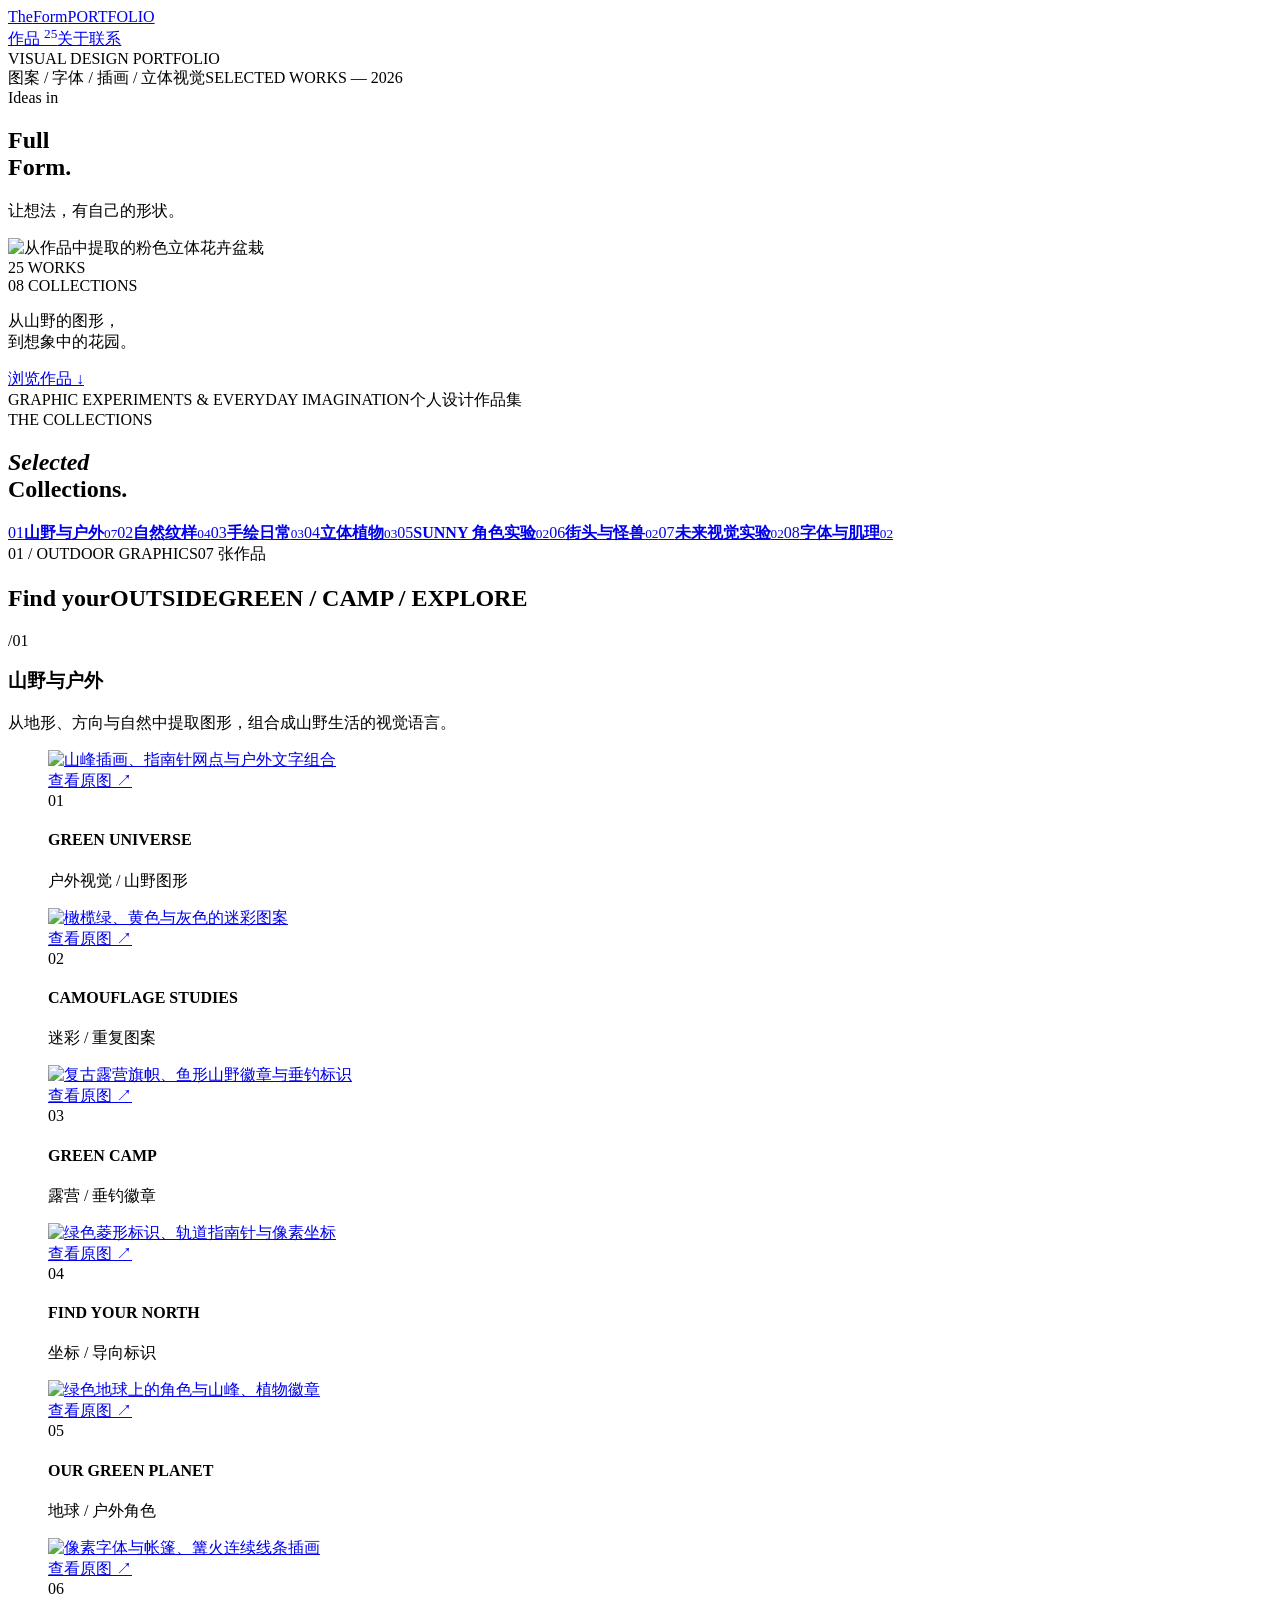
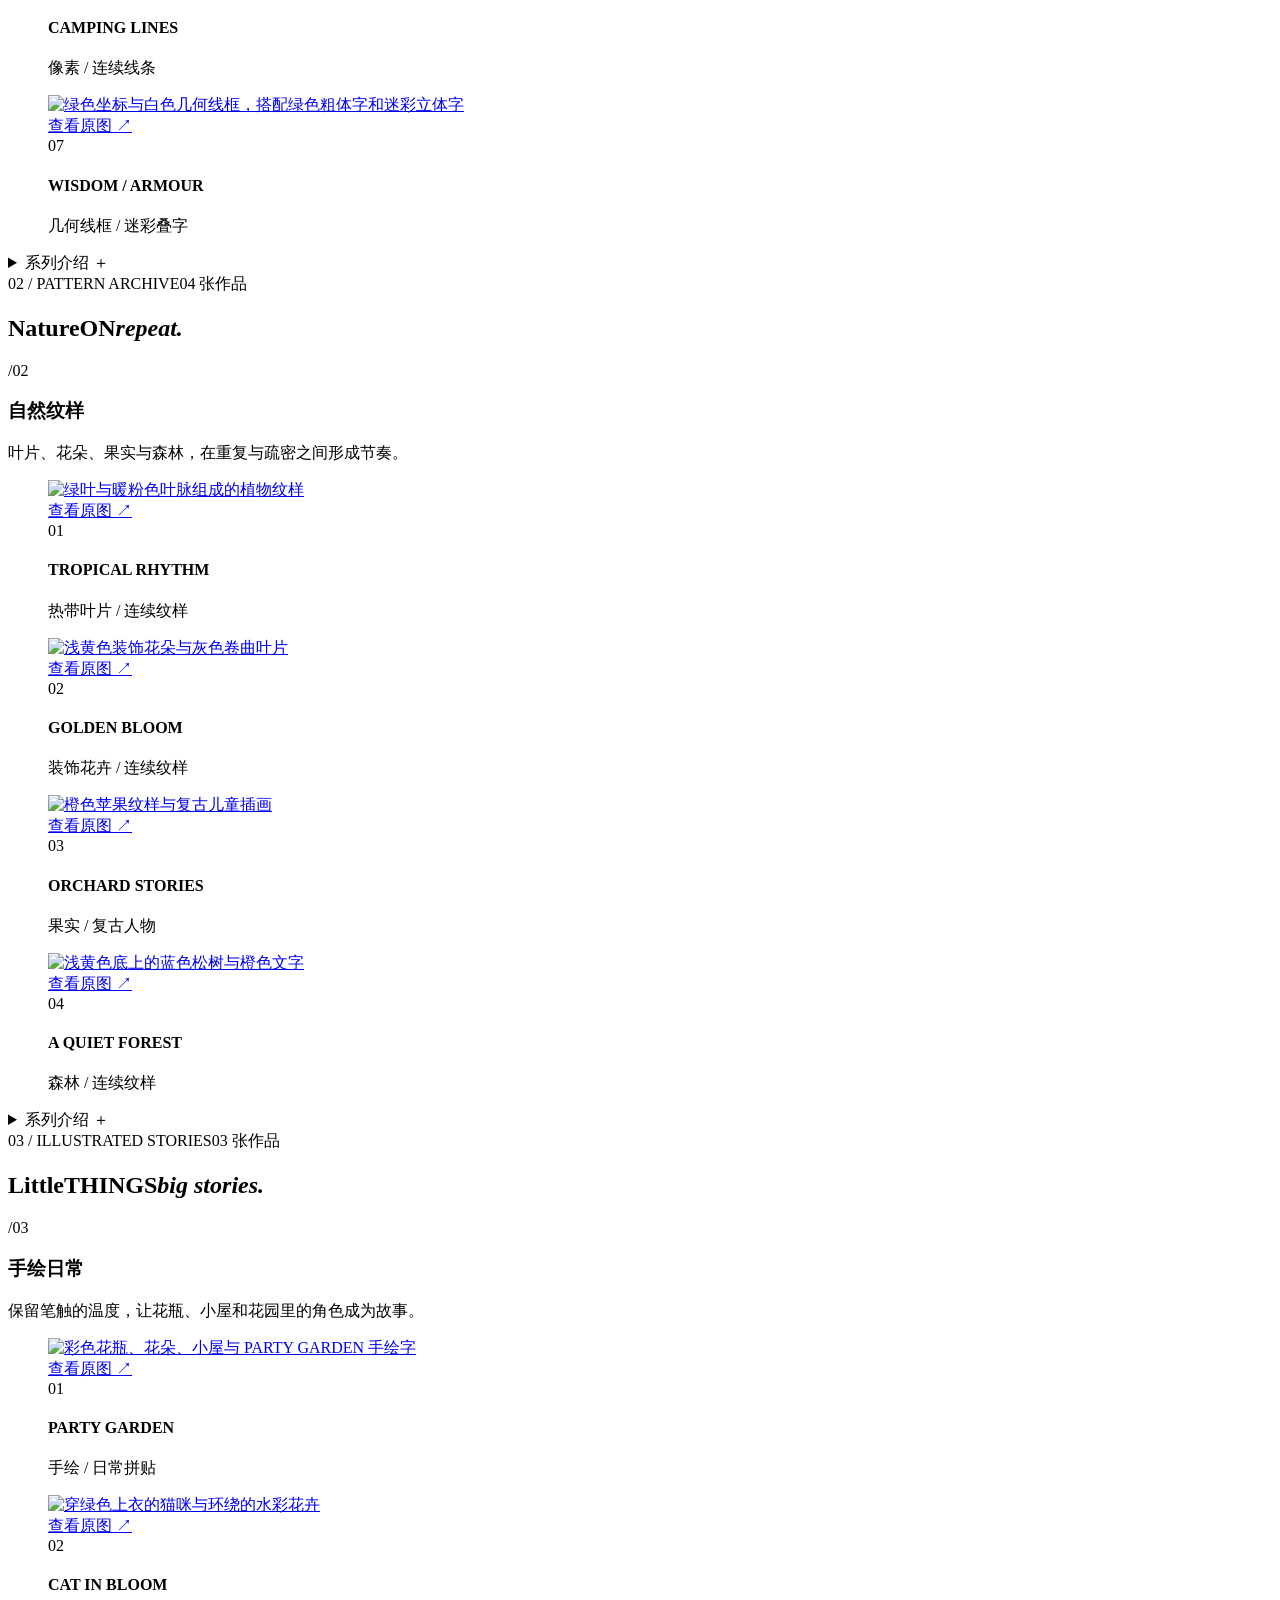
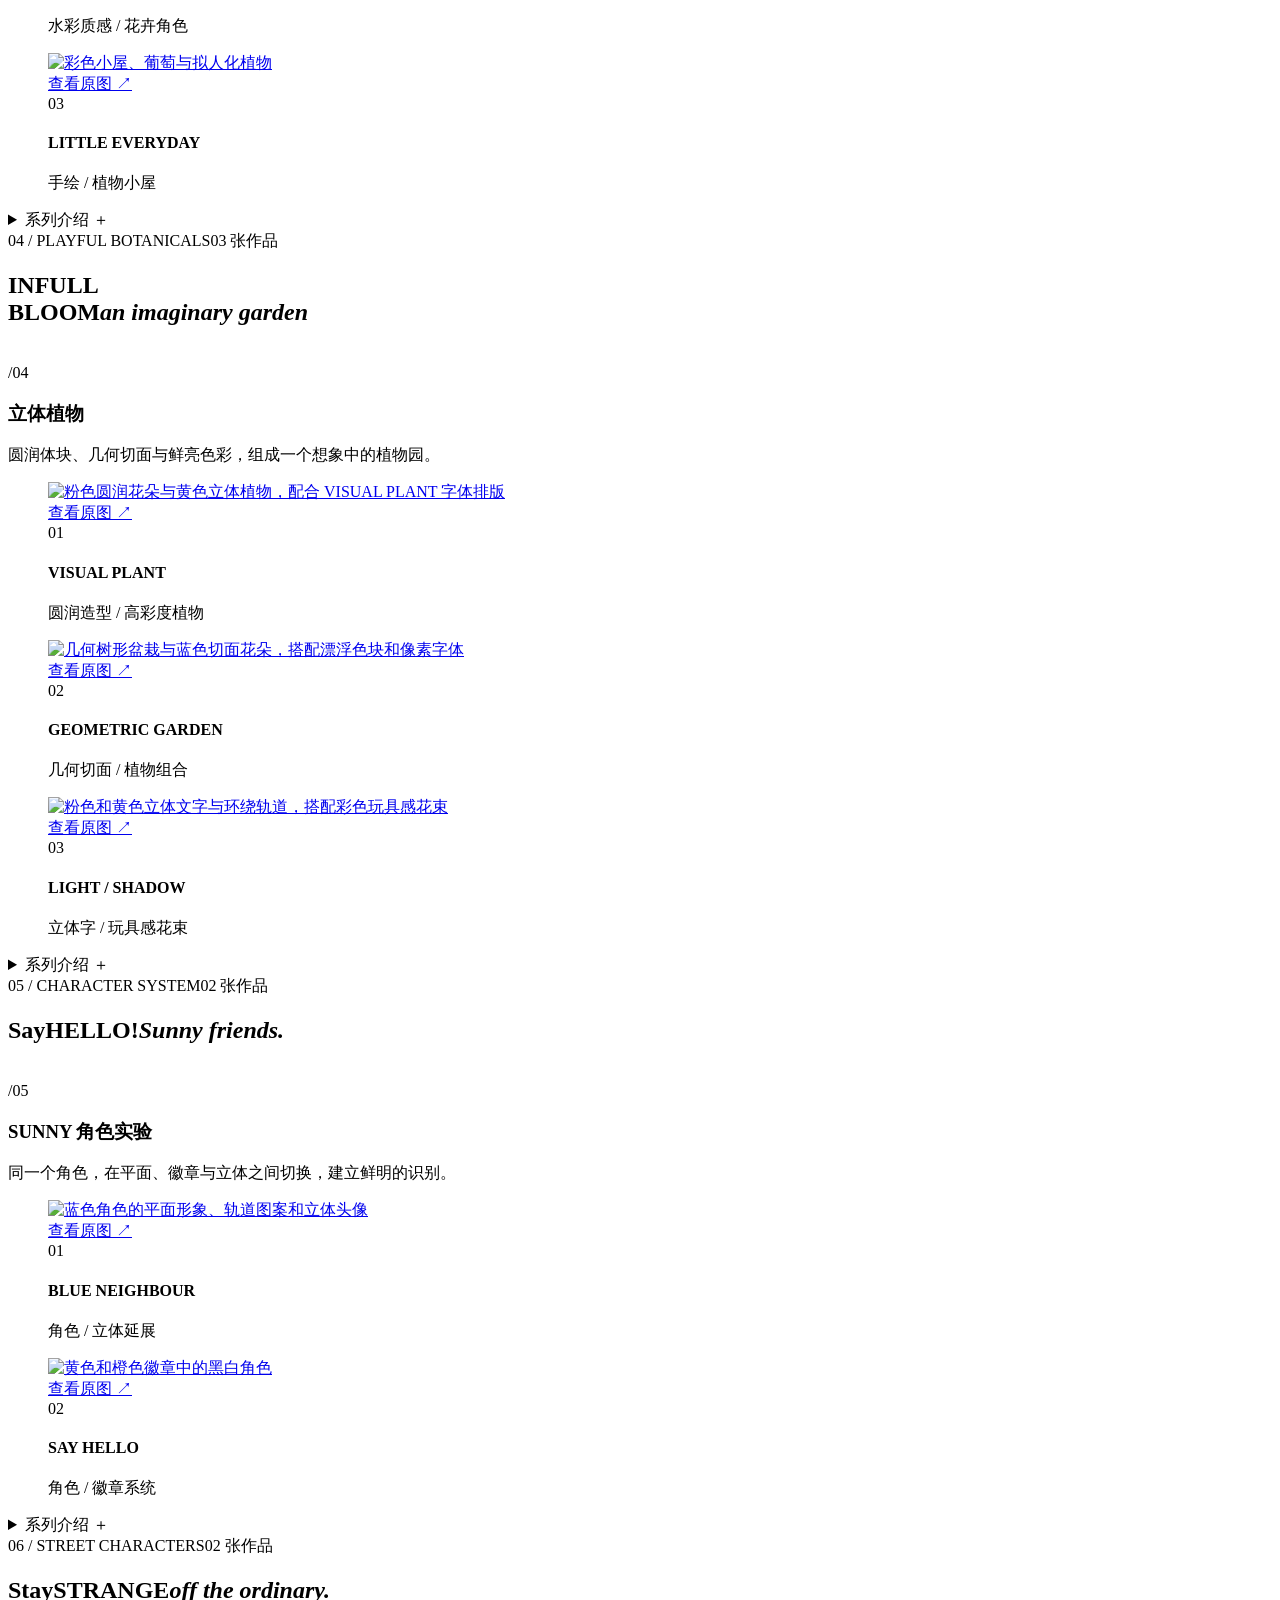
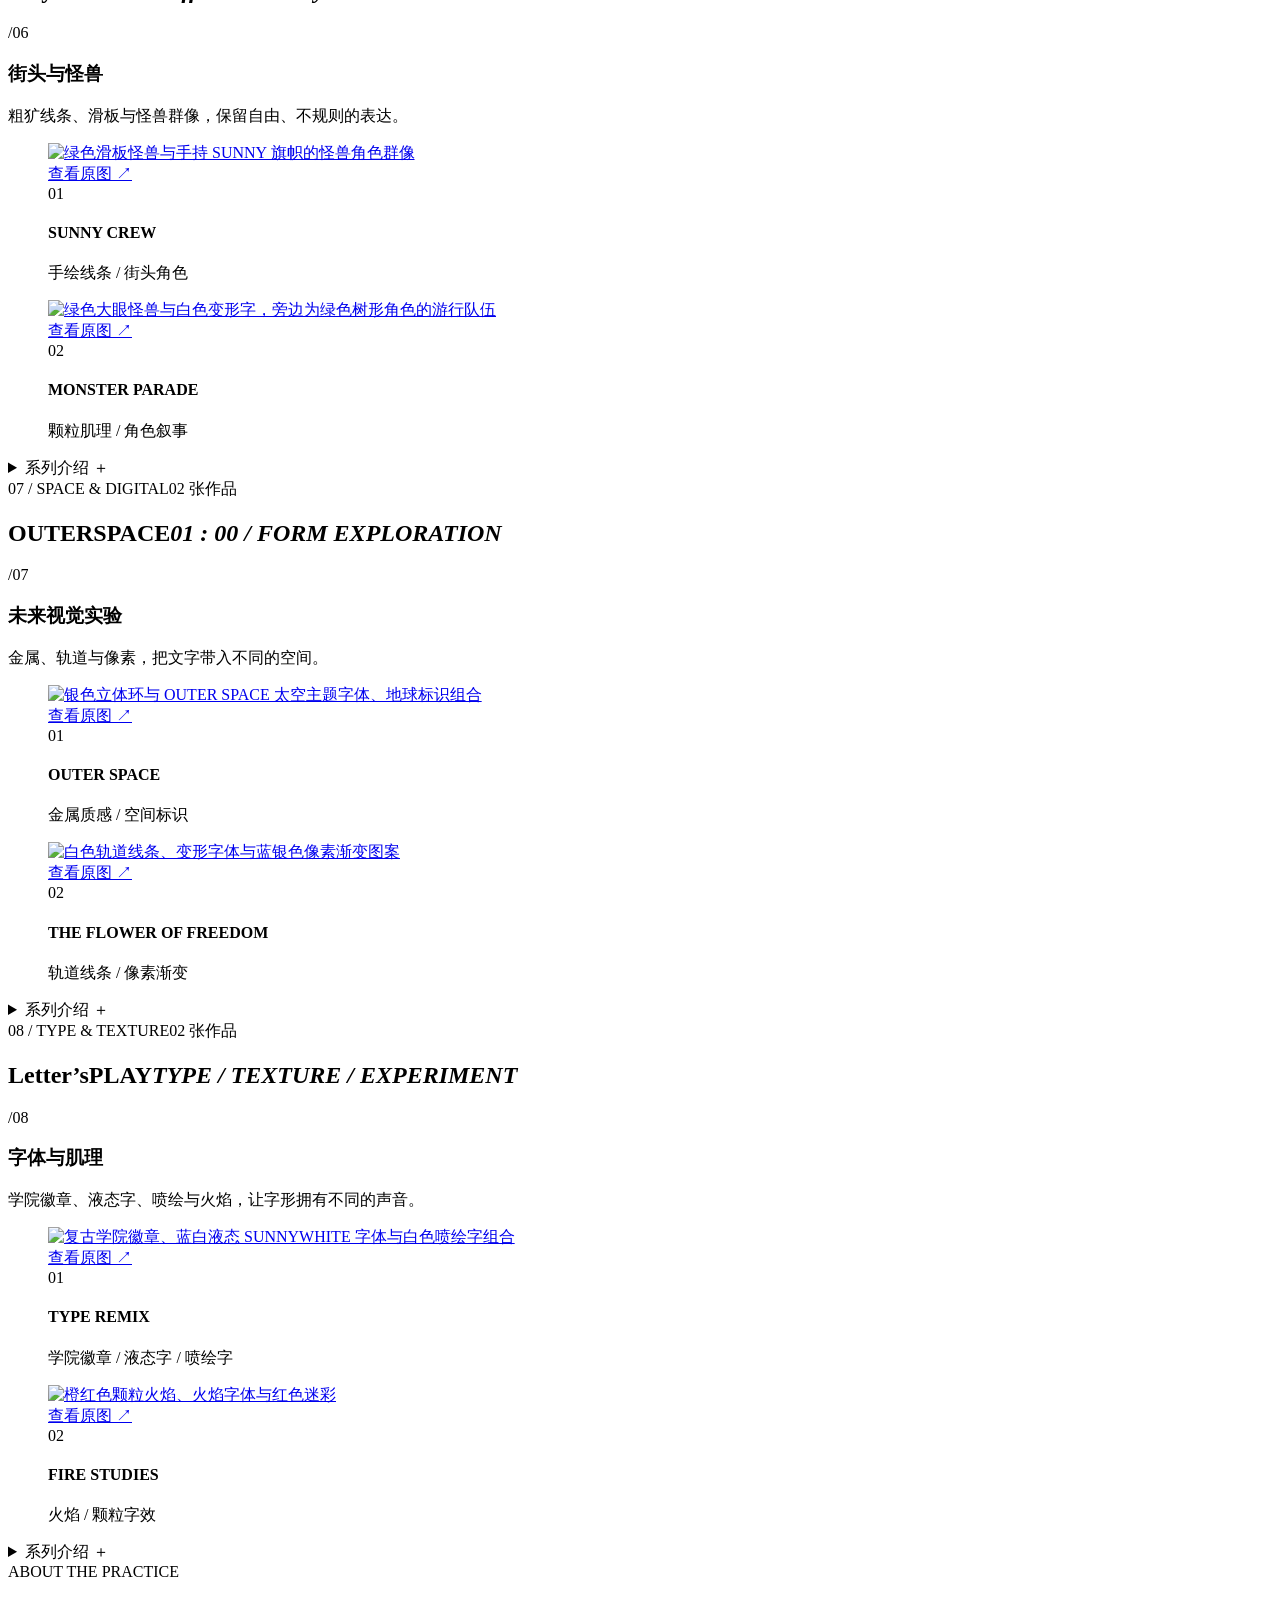
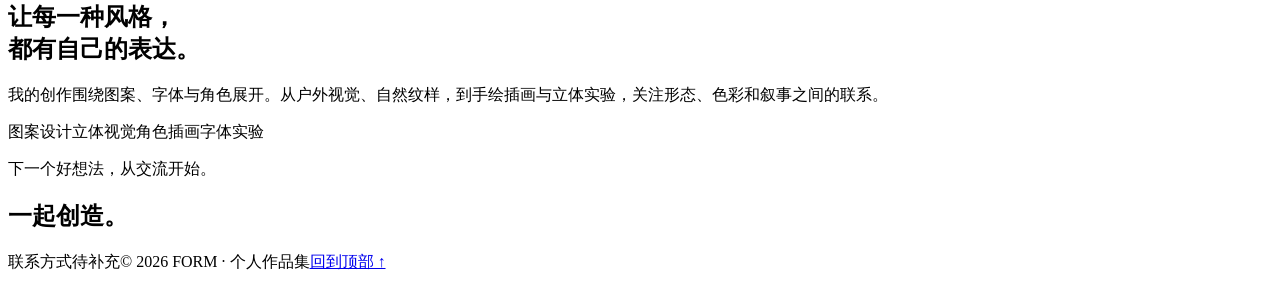
==== index.html @ 857b0ce1 "Publish FORM portfolio" ====
<!DOCTYPE html><html lang="zh-CN"><head><meta charSet="utf-8"/><meta name="viewport" content="width=device-width, initial-scale=1"/><link rel="preload" href="/7983/cutouts/plant.png" as="image"/><link rel="stylesheet" href="/7983/_next/static/css/index.DrmX5J4P.css" data-rsc-css-href="/7983/_next/static/css/index.DrmX5J4P.css" data-precedence="vite-rsc/importer-resources"/><title>FORM — 个人设计作品集</title><meta name="description" content="户外视觉、自然纹样、手绘插画、立体植物与字体实验。八个系列，二十五张精选作品。"/>
</head><body><main id="top"><header class="nav"><a class="wordmark" href="#top"><span class="wordmark-script">The</span>Form<span class="wordmark-small">PORTFOLIO</span></a><nav aria-label="主导航"><a href="#work">作品 <sup>25</sup></a><a href="#about">关于</a><a href="#contact">联系</a></nav><span class="edition">VISUAL DESIGN PORTFOLIO</span></header><section class="hero"><div class="hero-label"><span>图案 / 字体 / 插画 / 立体视觉</span><span>SELECTED WORKS — 2026</span></div><div class="hero-editorial"><div class="hero-wordart"><span class="hero-script">Ideas in</span><h1>Full<br/><span>Form.</span></h1><p class="hero-chinese">让想法，有自己的形状。</p></div><img class="hero-cutout" src="/7983/cutouts/plant.png" alt="从作品中提取的粉色立体花卉盆栽" width="1024" height="1536"/><div class="hero-note"><span>25 WORKS<br/>08 COLLECTIONS</span><p>从山野的图形，<br/>到想象中的花园。</p><a href="#work">浏览作品 ↓</a></div></div><div class="hero-bottomline"><span>GRAPHIC EXPERIMENTS &amp; EVERYDAY IMAGINATION</span><span>个人设计作品集</span></div></section><section id="work" class="work-index"><div><span class="kicker">THE COLLECTIONS</span><h2><em>Selected</em><br/>Collections.</h2></div><nav aria-label="作品系列"><a href="#outdoor"><span>01</span><strong>山野与户外</strong><small>07</small></a><a href="#patterns"><span>02</span><strong>自然纹样</strong><small>04</small></a><a href="#handmade"><span>03</span><strong>手绘日常</strong><small>03</small></a><a href="#plants"><span>04</span><strong>立体植物</strong><small>03</small></a><a href="#characters"><span>05</span><strong>SUNNY 角色实验</strong><small>02</small></a><a href="#street"><span>06</span><strong>街头与怪兽</strong><small>02</small></a><a href="#future"><span>07</span><strong>未来视觉实验</strong><small>02</small></a><a href="#type"><span>08</span><strong>字体与肌理</strong><small>02</small></a></nav></section><section id="outdoor" class="collection theme-outdoor"><div class="collection-label"><span>01<!-- --> / <!-- -->OUTDOOR GRAPHICS</span><span>07<!-- --> 张作品</span></div><header class="collection-heading"><div class="title-stage"><h2 class="title-lockup outdoor-lockup"><span class="over-script">Find your</span><strong>OUTSIDE</strong><span class="title-foot">GREEN / CAMP / EXPLORE</span></h2></div><div class="collection-intro"><span class="intro-number">/<!-- -->01</span><h3>山野与户外</h3><p>从地形、方向与自然中提取图形，组合成山野生活的视觉语言。</p></div></header><div class="gallery layout-outdoor"><figure class="artwork item-0  "><a class="art-link" href="/7983/works/art-11.png" target="_blank" rel="noopener noreferrer" aria-label="查看 GREEN UNIVERSE 原图（新窗口）"><div class="art-mount"><img src="/7983/works/art-11.png" alt="山峰插画、指南针网点与户外文字组合" width="2619" height="1596" loading="lazy" decoding="async"/></div><span class="original-link">查看原图 ↗</span></a><figcaption><span class="caption-index">01</span><div><h4>GREEN UNIVERSE</h4><p>户外视觉 / 山野图形</p></div></figcaption></figure><figure class="artwork item-1  "><a class="art-link" href="/7983/works/art-10.png" target="_blank" rel="noopener noreferrer" aria-label="查看 CAMOUFLAGE STUDIES 原图（新窗口）"><div class="art-mount"><img src="/7983/works/art-10.png" alt="橄榄绿、黄色与灰色的迷彩图案" width="2448" height="1638" loading="lazy" decoding="async"/></div><span class="original-link">查看原图 ↗</span></a><figcaption><span class="caption-index">02</span><div><h4>CAMOUFLAGE STUDIES</h4><p>迷彩 / 重复图案</p></div></figcaption></figure><figure class="artwork item-2  "><a class="art-link" href="/7983/works/art-12.png" target="_blank" rel="noopener noreferrer" aria-label="查看 GREEN CAMP 原图（新窗口）"><div class="art-mount"><img src="/7983/works/art-12.png" alt="复古露营旗帜、鱼形山野徽章与垂钓标识" width="2742" height="1691" loading="lazy" decoding="async"/></div><span class="original-link">查看原图 ↗</span></a><figcaption><span class="caption-index">03</span><div><h4>GREEN CAMP</h4><p>露营 / 垂钓徽章</p></div></figcaption></figure><figure class="artwork item-3  "><a class="art-link" href="/7983/works/art-13.png" target="_blank" rel="noopener noreferrer" aria-label="查看 FIND YOUR NORTH 原图（新窗口）"><div class="art-mount"><img src="/7983/works/art-13.png" alt="绿色菱形标识、轨道指南针与像素坐标" width="1797" height="1215" loading="lazy" decoding="async"/></div><span class="original-link">查看原图 ↗</span></a><figcaption><span class="caption-index">04</span><div><h4>FIND YOUR NORTH</h4><p>坐标 / 导向标识</p></div></figcaption></figure><figure class="artwork item-4  "><a class="art-link" href="/7983/works/art-14.png" target="_blank" rel="noopener noreferrer" aria-label="查看 OUR GREEN PLANET 原图（新窗口）"><div class="art-mount"><img src="/7983/works/art-14.png" alt="绿色地球上的角色与山峰、植物徽章" width="2490" height="1700" loading="lazy" decoding="async"/></div><span class="original-link">查看原图 ↗</span></a><figcaption><span class="caption-index">05</span><div><h4>OUR GREEN PLANET</h4><p>地球 / 户外角色</p></div></figcaption></figure><figure class="artwork item-5  "><a class="art-link" href="/7983/works/art-15.png" target="_blank" rel="noopener noreferrer" aria-label="查看 CAMPING LINES 原图（新窗口）"><div class="art-mount"><img src="/7983/works/art-15.png" alt="像素字体与帐篷、篝火连续线条插画" width="2640" height="1632" loading="lazy" decoding="async"/></div><span class="original-link">查看原图 ↗</span></a><figcaption><span class="caption-index">06</span><div><h4>CAMPING LINES</h4><p>像素 / 连续线条</p></div></figcaption></figure><figure class="artwork item-6  "><a class="art-link" href="/7983/works/art-2.png" target="_blank" rel="noopener noreferrer" aria-label="查看 WISDOM / ARMOUR 原图（新窗口）"><div class="art-mount"><img src="/7983/works/art-2.png" alt="绿色坐标与白色几何线框，搭配绿色粗体字和迷彩立体字" width="1755" height="1218" loading="lazy" decoding="async"/></div><span class="original-link">查看原图 ↗</span></a><figcaption><span class="caption-index">07</span><div><h4>WISDOM / ARMOUR</h4><p>几何线框 / 迷彩叠字</p></div></figcaption></figure></div><details class="collection-detail"><summary>系列介绍 <span>＋</span></summary><p>从地形、方向与自然中提取图形，组合成山野生活的视觉语言。<!-- --> 本组涵盖<!-- -->户外视觉、迷彩、露营、坐标、地球、像素、几何线框<!-- -->。</p></details></section><section id="patterns" class="collection theme-patterns"><div class="collection-label"><span>02<!-- --> / <!-- -->PATTERN ARCHIVE</span><span>04<!-- --> 张作品</span></div><header class="collection-heading"><div class="title-stage"><h2 class="title-lockup pattern-lockup"><span class="serif-title">Nature</span><span class="slim-title">ON</span><em>repeat.</em></h2></div><div class="collection-intro"><span class="intro-number">/<!-- -->02</span><h3>自然纹样</h3><p>叶片、花朵、果实与森林，在重复与疏密之间形成节奏。</p></div></header><div class="gallery layout-patterns"><figure class="artwork item-0 pattern-art "><a class="art-link" href="/7983/works/art-17.png" target="_blank" rel="noopener noreferrer" aria-label="查看 TROPICAL RHYTHM 原图（新窗口）"><div class="art-mount"><img src="/7983/works/art-17.png" alt="绿叶与暖粉色叶脉组成的植物纹样" width="1467" height="1644" loading="lazy" decoding="async"/></div><span class="original-link">查看原图 ↗</span></a><figcaption><span class="caption-index">01</span><div><h4>TROPICAL RHYTHM</h4><p>热带叶片 / 连续纹样</p></div></figcaption></figure><figure class="artwork item-1 pattern-art "><a class="art-link" href="/7983/works/art-18.png" target="_blank" rel="noopener noreferrer" aria-label="查看 GOLDEN BLOOM 原图（新窗口）"><div class="art-mount"><img src="/7983/works/art-18.png" alt="浅黄色装饰花朵与灰色卷曲叶片" width="1479" height="1524" loading="lazy" decoding="async"/></div><span class="original-link">查看原图 ↗</span></a><figcaption><span class="caption-index">02</span><div><h4>GOLDEN BLOOM</h4><p>装饰花卉 / 连续纹样</p></div></figcaption></figure><figure class="artwork item-2 pattern-art "><a class="art-link" href="/7983/works/art-19.png" target="_blank" rel="noopener noreferrer" aria-label="查看 ORCHARD STORIES 原图（新窗口）"><div class="art-mount"><img src="/7983/works/art-19.png" alt="橙色苹果纹样与复古儿童插画" width="1575" height="1521" loading="lazy" decoding="async"/></div><span class="original-link">查看原图 ↗</span></a><figcaption><span class="caption-index">03</span><div><h4>ORCHARD STORIES</h4><p>果实 / 复古人物</p></div></figcaption></figure><figure class="artwork item-3 pattern-art "><a class="art-link" href="/7983/works/art-20.png" target="_blank" rel="noopener noreferrer" aria-label="查看 A QUIET FOREST 原图（新窗口）"><div class="art-mount"><img src="/7983/works/art-20.png" alt="浅黄色底上的蓝色松树与橙色文字" width="1632" height="1679" loading="lazy" decoding="async"/></div><span class="original-link">查看原图 ↗</span></a><figcaption><span class="caption-index">04</span><div><h4>A QUIET FOREST</h4><p>森林 / 连续纹样</p></div></figcaption></figure></div><details class="collection-detail"><summary>系列介绍 <span>＋</span></summary><p>叶片、花朵、果实与森林，在重复与疏密之间形成节奏。<!-- --> 本组涵盖<!-- -->热带叶片、装饰花卉、果实、森林<!-- -->。</p></details></section><section id="handmade" class="collection theme-handmade"><div class="collection-label"><span>03<!-- --> / <!-- -->ILLUSTRATED STORIES</span><span>03<!-- --> 张作品</span></div><header class="collection-heading"><div class="title-stage"><h2 class="title-lockup handmade-lockup"><span>Little</span><strong>THINGS</strong><em>big stories.</em></h2></div><div class="collection-intro"><span class="intro-number">/<!-- -->03</span><h3>手绘日常</h3><p>保留笔触的温度，让花瓶、小屋和花园里的角色成为故事。</p></div></header><div class="gallery layout-handmade"><figure class="artwork item-0  "><a class="art-link" href="/7983/works/art-24.png" target="_blank" rel="noopener noreferrer" aria-label="查看 PARTY GARDEN 原图（新窗口）"><div class="art-mount"><img src="/7983/works/art-24.png" alt="彩色花瓶、花朵、小屋与 PARTY GARDEN 手绘字" width="2799" height="1754" loading="lazy" decoding="async"/></div><span class="original-link">查看原图 ↗</span></a><figcaption><span class="caption-index">01</span><div><h4>PARTY GARDEN</h4><p>手绘 / 日常拼贴</p></div></figcaption></figure><figure class="artwork item-1  portrait-art"><a class="art-link" href="/7983/works/art-21.png" target="_blank" rel="noopener noreferrer" aria-label="查看 CAT IN BLOOM 原图（新窗口）"><div class="art-mount"><img src="/7983/works/art-21.png" alt="穿绿色上衣的猫咪与环绕的水彩花卉" width="966" height="1389" loading="lazy" decoding="async"/></div><span class="original-link">查看原图 ↗</span></a><figcaption><span class="caption-index">02</span><div><h4>CAT IN BLOOM</h4><p>水彩质感 / 花卉角色</p></div></figcaption></figure><figure class="artwork item-2  "><a class="art-link" href="/7983/works/art-25.png" target="_blank" rel="noopener noreferrer" aria-label="查看 LITTLE EVERYDAY 原图（新窗口）"><div class="art-mount"><img src="/7983/works/art-25.png" alt="彩色小屋、葡萄与拟人化植物" width="2736" height="1809" loading="lazy" decoding="async"/></div><span class="original-link">查看原图 ↗</span></a><figcaption><span class="caption-index">03</span><div><h4>LITTLE EVERYDAY</h4><p>手绘 / 植物小屋</p></div></figcaption></figure></div><details class="collection-detail"><summary>系列介绍 <span>＋</span></summary><p>保留笔触的温度，让花瓶、小屋和花园里的角色成为故事。<!-- --> 本组涵盖<!-- -->手绘、水彩质感、手绘<!-- -->。</p></details></section><section id="plants" class="collection theme-plants with-cutout"><div class="collection-label"><span>04<!-- --> / <!-- -->PLAYFUL BOTANICALS</span><span>03<!-- --> 张作品</span></div><header class="collection-heading"><div class="title-stage"><h2 class="title-lockup plants-lockup"><span>IN</span><strong>FULL<br/>BLOOM</strong><em>an imaginary garden</em></h2><img class="section-cutout cutout-plant" src="/7983/cutouts/plant.png" alt="" aria-hidden="true" loading="lazy"/></div><div class="collection-intro"><span class="intro-number">/<!-- -->04</span><h3>立体植物</h3><p>圆润体块、几何切面与鲜亮色彩，组成一个想象中的植物园。</p></div></header><div class="gallery layout-plants"><figure class="artwork item-0  "><a class="art-link" href="/7983/works/art-3.png" target="_blank" rel="noopener noreferrer" aria-label="查看 VISUAL PLANT 原图（新窗口）"><div class="art-mount"><img src="/7983/works/art-3.png" alt="粉色圆润花朵与黄色立体植物，配合 VISUAL PLANT 字体排版" width="2616" height="1656" loading="lazy" decoding="async"/></div><span class="original-link">查看原图 ↗</span></a><figcaption><span class="caption-index">01</span><div><h4>VISUAL PLANT</h4><p>圆润造型 / 高彩度植物</p></div></figcaption></figure><figure class="artwork item-1  "><a class="art-link" href="/7983/works/art-4.png" target="_blank" rel="noopener noreferrer" aria-label="查看 GEOMETRIC GARDEN 原图（新窗口）"><div class="art-mount"><img src="/7983/works/art-4.png" alt="几何树形盆栽与蓝色切面花朵，搭配漂浮色块和像素字体" width="2601" height="1752" loading="lazy" decoding="async"/></div><span class="original-link">查看原图 ↗</span></a><figcaption><span class="caption-index">02</span><div><h4>GEOMETRIC GARDEN</h4><p>几何切面 / 植物组合</p></div></figcaption></figure><figure class="artwork item-2  "><a class="art-link" href="/7983/works/art-6.png" target="_blank" rel="noopener noreferrer" aria-label="查看 LIGHT / SHADOW 原图（新窗口）"><div class="art-mount"><img src="/7983/works/art-6.png" alt="粉色和黄色立体文字与环绕轨道，搭配彩色玩具感花束" width="2637" height="1707" loading="lazy" decoding="async"/></div><span class="original-link">查看原图 ↗</span></a><figcaption><span class="caption-index">03</span><div><h4>LIGHT / SHADOW</h4><p>立体字 / 玩具感花束</p></div></figcaption></figure></div><details class="collection-detail"><summary>系列介绍 <span>＋</span></summary><p>圆润体块、几何切面与鲜亮色彩，组成一个想象中的植物园。<!-- --> 本组涵盖<!-- -->圆润造型、几何切面、立体字<!-- -->。</p></details></section><section id="characters" class="collection theme-characters with-cutout"><div class="collection-label"><span>05<!-- --> / <!-- -->CHARACTER SYSTEM</span><span>02<!-- --> 张作品</span></div><header class="collection-heading"><div class="title-stage"><h2 class="title-lockup character-lockup"><span class="over-script">Say</span><strong>HELLO!</strong><em>Sunny friends.</em></h2><img class="section-cutout cutout-mascot" src="/7983/cutouts/mascot.png" alt="" aria-hidden="true" loading="lazy"/></div><div class="collection-intro"><span class="intro-number">/<!-- -->05</span><h3>SUNNY 角色实验</h3><p>同一个角色，在平面、徽章与立体之间切换，建立鲜明的识别。</p></div></header><div class="gallery layout-characters"><figure class="artwork item-0  "><a class="art-link" href="/7983/works/art-22.png" target="_blank" rel="noopener noreferrer" aria-label="查看 BLUE NEIGHBOUR 原图（新窗口）"><div class="art-mount"><img src="/7983/works/art-22.png" alt="蓝色角色的平面形象、轨道图案和立体头像" width="2595" height="1419" loading="lazy" decoding="async"/></div><span class="original-link">查看原图 ↗</span></a><figcaption><span class="caption-index">01</span><div><h4>BLUE NEIGHBOUR</h4><p>角色 / 立体延展</p></div></figcaption></figure><figure class="artwork item-1  "><a class="art-link" href="/7983/works/art-23.png" target="_blank" rel="noopener noreferrer" aria-label="查看 SAY HELLO 原图（新窗口）"><div class="art-mount"><img src="/7983/works/art-23.png" alt="黄色和橙色徽章中的黑白角色" width="2022" height="1560" loading="lazy" decoding="async"/></div><span class="original-link">查看原图 ↗</span></a><figcaption><span class="caption-index">02</span><div><h4>SAY HELLO</h4><p>角色 / 徽章系统</p></div></figcaption></figure></div><details class="collection-detail"><summary>系列介绍 <span>＋</span></summary><p>同一个角色，在平面、徽章与立体之间切换，建立鲜明的识别。<!-- --> 本组涵盖<!-- -->角色、角色<!-- -->。</p></details></section><section id="street" class="collection theme-street"><div class="collection-label"><span>06<!-- --> / <!-- -->STREET CHARACTERS</span><span>02<!-- --> 张作品</span></div><header class="collection-heading"><div class="title-stage"><h2 class="title-lockup street-lockup"><span>Stay</span><strong>STRANGE</strong><em>off the ordinary.</em></h2></div><div class="collection-intro"><span class="intro-number">/<!-- -->06</span><h3>街头与怪兽</h3><p>粗犷线条、滑板与怪兽群像，保留自由、不规则的表达。</p></div></header><div class="gallery layout-street"><figure class="artwork item-0  "><a class="art-link" href="/7983/works/art-7.png" target="_blank" rel="noopener noreferrer" aria-label="查看 SUNNY CREW 原图（新窗口）"><div class="art-mount"><img src="/7983/works/art-7.png" alt="绿色滑板怪兽与手持 SUNNY 旗帜的怪兽角色群像" width="2565" height="1707" loading="lazy" decoding="async"/></div><span class="original-link">查看原图 ↗</span></a><figcaption><span class="caption-index">01</span><div><h4>SUNNY CREW</h4><p>手绘线条 / 街头角色</p></div></figcaption></figure><figure class="artwork item-1  "><a class="art-link" href="/7983/works/art-9.png" target="_blank" rel="noopener noreferrer" aria-label="查看 MONSTER PARADE 原图（新窗口）"><div class="art-mount"><img src="/7983/works/art-9.png" alt="绿色大眼怪兽与白色变形字，旁边为绿色树形角色的游行队伍" width="2568" height="1662" loading="lazy" decoding="async"/></div><span class="original-link">查看原图 ↗</span></a><figcaption><span class="caption-index">02</span><div><h4>MONSTER PARADE</h4><p>颗粒肌理 / 角色叙事</p></div></figcaption></figure></div><details class="collection-detail"><summary>系列介绍 <span>＋</span></summary><p>粗犷线条、滑板与怪兽群像，保留自由、不规则的表达。<!-- --> 本组涵盖<!-- -->手绘线条、颗粒肌理<!-- -->。</p></details></section><section id="future" class="collection theme-future"><div class="collection-label"><span>07<!-- --> / <!-- -->SPACE &amp; DIGITAL</span><span>02<!-- --> 张作品</span></div><header class="collection-heading"><div class="title-stage"><h2 class="title-lockup future-lockup"><span>OUTER</span><strong>SPACE</strong><em>01 : 00 / FORM EXPLORATION</em></h2></div><div class="collection-intro"><span class="intro-number">/<!-- -->07</span><h3>未来视觉实验</h3><p>金属、轨道与像素，把文字带入不同的空间。</p></div></header><div class="gallery layout-future"><figure class="artwork item-0  "><a class="art-link" href="/7983/works/art-1.png" target="_blank" rel="noopener noreferrer" aria-label="查看 OUTER SPACE 原图（新窗口）"><div class="art-mount"><img src="/7983/works/art-1.png" alt="银色立体环与 OUTER SPACE 太空主题字体、地球标识组合" width="2730" height="1767" loading="lazy" decoding="async"/></div><span class="original-link">查看原图 ↗</span></a><figcaption><span class="caption-index">01</span><div><h4>OUTER SPACE</h4><p>金属质感 / 空间标识</p></div></figcaption></figure><figure class="artwork item-1  "><a class="art-link" href="/7983/works/art-5.png" target="_blank" rel="noopener noreferrer" aria-label="查看 THE FLOWER OF FREEDOM 原图（新窗口）"><div class="art-mount"><img src="/7983/works/art-5.png" alt="白色轨道线条、变形字体与蓝银色像素渐变图案" width="2796" height="1793" loading="lazy" decoding="async"/></div><span class="original-link">查看原图 ↗</span></a><figcaption><span class="caption-index">02</span><div><h4>THE FLOWER OF FREEDOM</h4><p>轨道线条 / 像素渐变</p></div></figcaption></figure></div><details class="collection-detail"><summary>系列介绍 <span>＋</span></summary><p>金属、轨道与像素，把文字带入不同的空间。<!-- --> 本组涵盖<!-- -->金属质感、轨道线条<!-- -->。</p></details></section><section id="type" class="collection theme-type"><div class="collection-label"><span>08<!-- --> / <!-- -->TYPE &amp; TEXTURE</span><span>02<!-- --> 张作品</span></div><header class="collection-heading"><div class="title-stage"><h2 class="title-lockup type-lockup"><span>Letter’s</span><strong>PLAY</strong><em>TYPE / TEXTURE / EXPERIMENT</em></h2></div><div class="collection-intro"><span class="intro-number">/<!-- -->08</span><h3>字体与肌理</h3><p>学院徽章、液态字、喷绘与火焰，让字形拥有不同的声音。</p></div></header><div class="gallery layout-type"><figure class="artwork item-0  "><a class="art-link" href="/7983/works/art-8.png" target="_blank" rel="noopener noreferrer" aria-label="查看 TYPE REMIX 原图（新窗口）"><div class="art-mount"><img src="/7983/works/art-8.png" alt="复古学院徽章、蓝白液态 SUNNYWHITE 字体与白色喷绘字组合" width="2690" height="1647" loading="lazy" decoding="async"/></div><span class="original-link">查看原图 ↗</span></a><figcaption><span class="caption-index">01</span><div><h4>TYPE REMIX</h4><p>学院徽章 / 液态字 / 喷绘字</p></div></figcaption></figure><figure class="artwork item-1  "><a class="art-link" href="/7983/works/art-16.png" target="_blank" rel="noopener noreferrer" aria-label="查看 FIRE STUDIES 原图（新窗口）"><div class="art-mount"><img src="/7983/works/art-16.png" alt="橙红色颗粒火焰、火焰字体与红色迷彩" width="2361" height="1629" loading="lazy" decoding="async"/></div><span class="original-link">查看原图 ↗</span></a><figcaption><span class="caption-index">02</span><div><h4>FIRE STUDIES</h4><p>火焰 / 颗粒字效</p></div></figcaption></figure></div><details class="collection-detail"><summary>系列介绍 <span>＋</span></summary><p>学院徽章、液态字、喷绘与火焰，让字形拥有不同的声音。<!-- --> 本组涵盖<!-- -->学院徽章、火焰<!-- -->。</p></details></section><section id="about" class="about"><span class="kicker">ABOUT THE PRACTICE</span><div><h2>让每一种风格，<br/>都有自己的表达。</h2><p>我的创作围绕图案、字体与角色展开。从户外视觉、自然纹样，到手绘插画与立体实验，关注形态、色彩和叙事之间的联系。</p><div class="tags"><span>图案设计</span><span>立体视觉</span><span>角色插画</span><span>字体实验</span></div></div></section><footer id="contact"><p>下一个好想法，从交流开始。</p><h2>一起创造。</h2><div><span>联系方式待补充</span><span>© 2026 FORM · 个人作品集</span><a href="#top">回到顶部 ↑</a></div></footer></main></body></html>
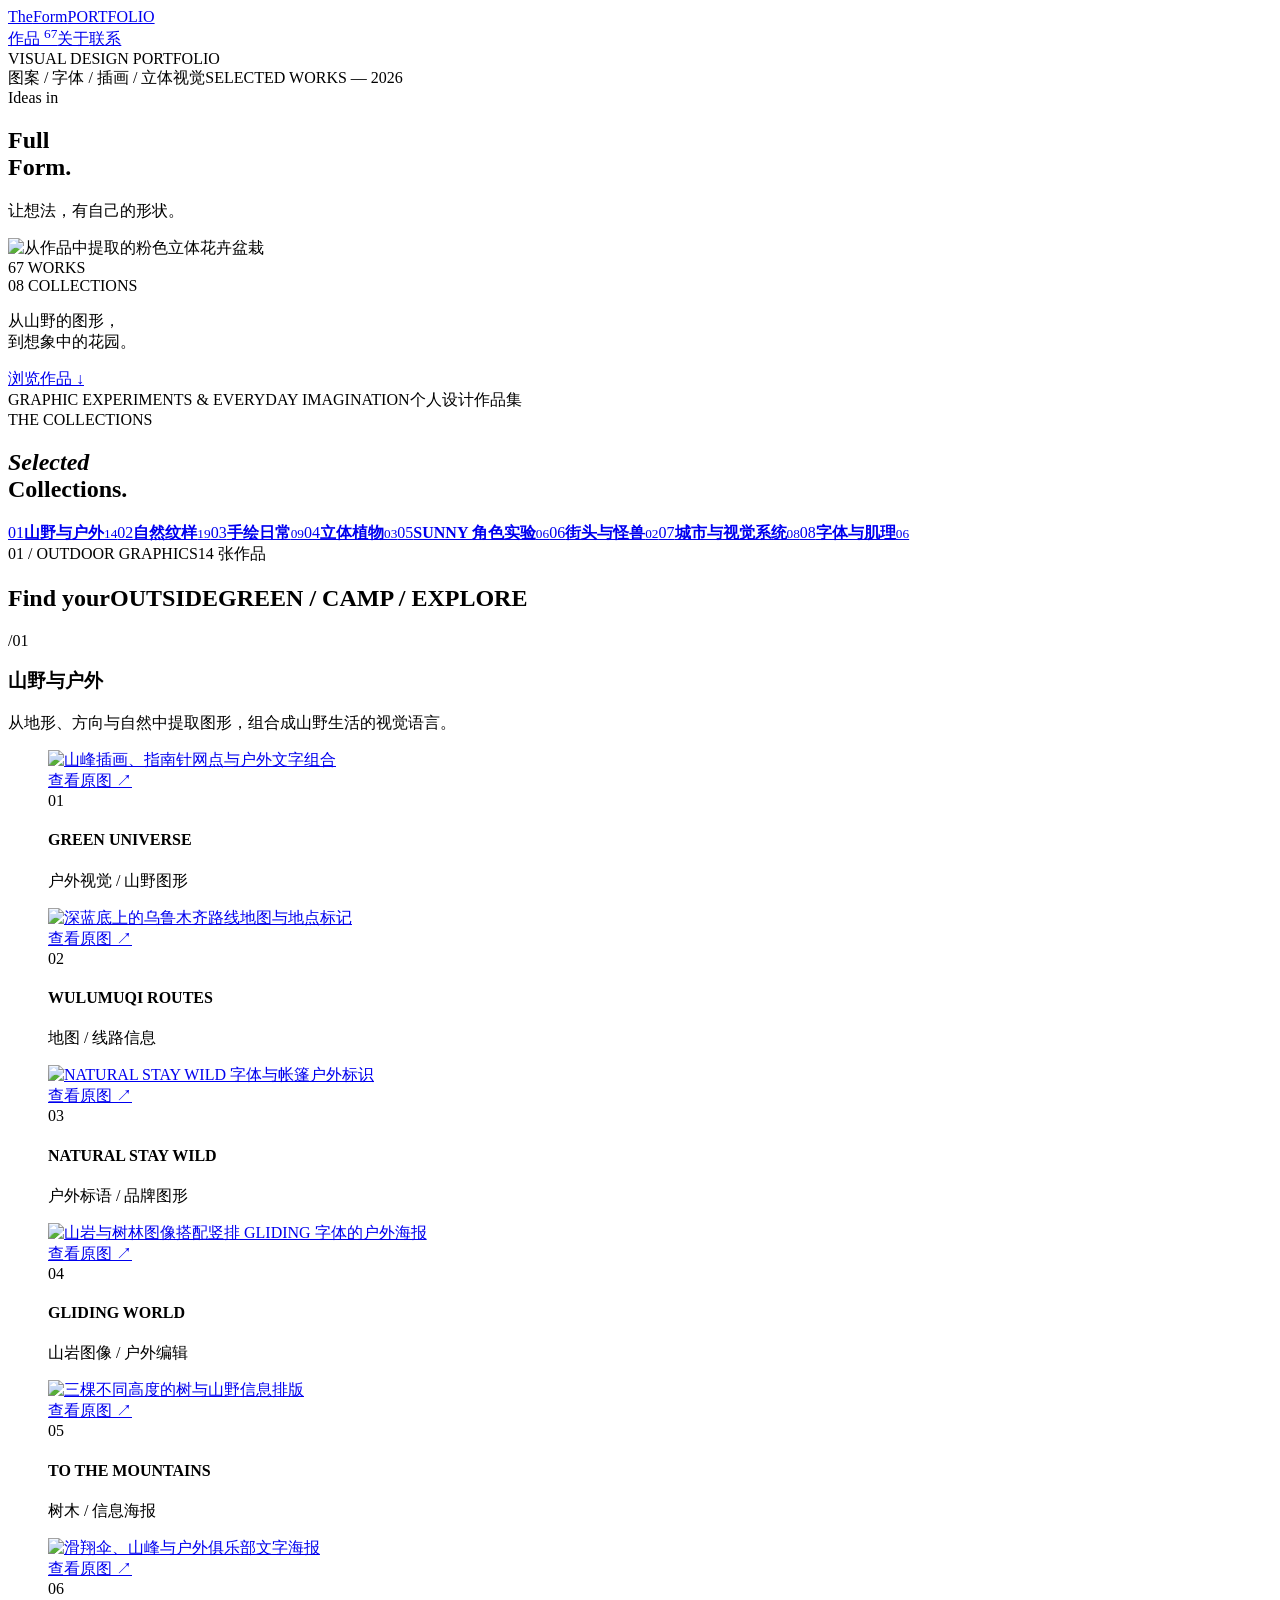
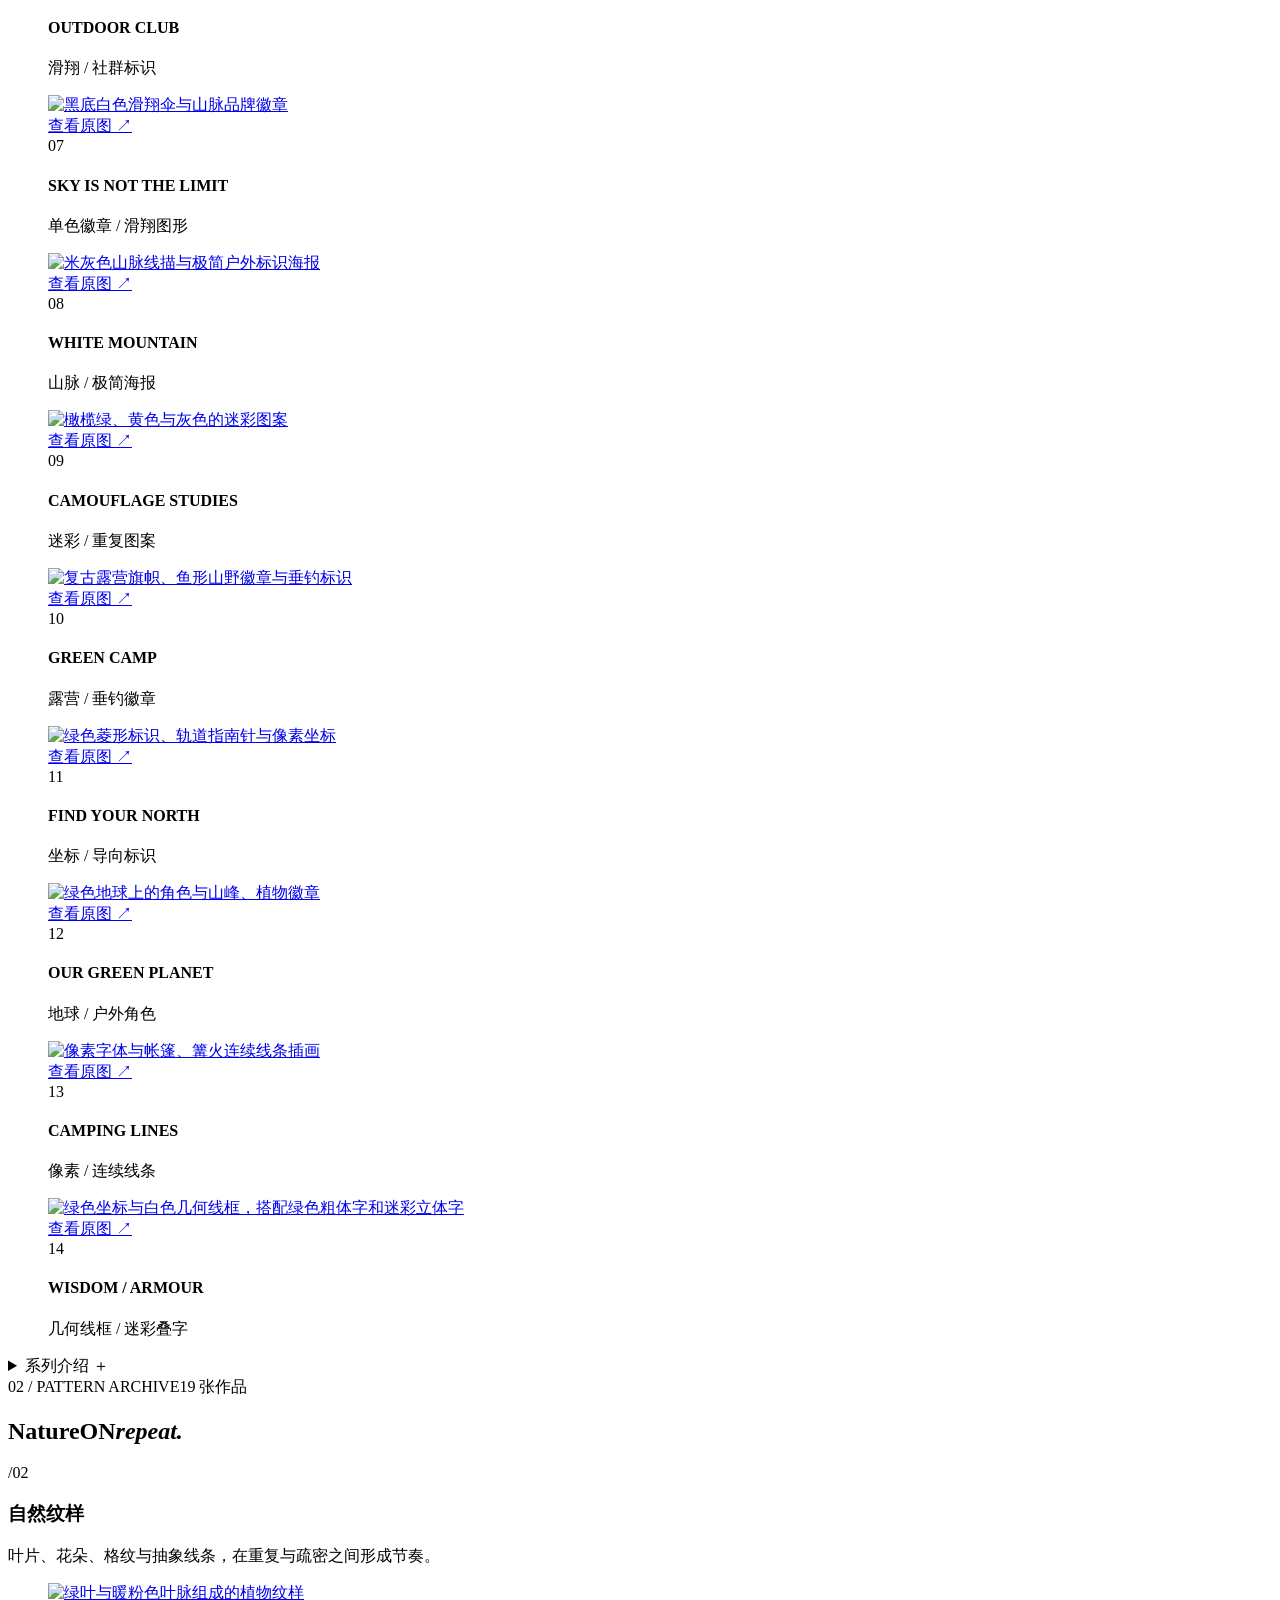
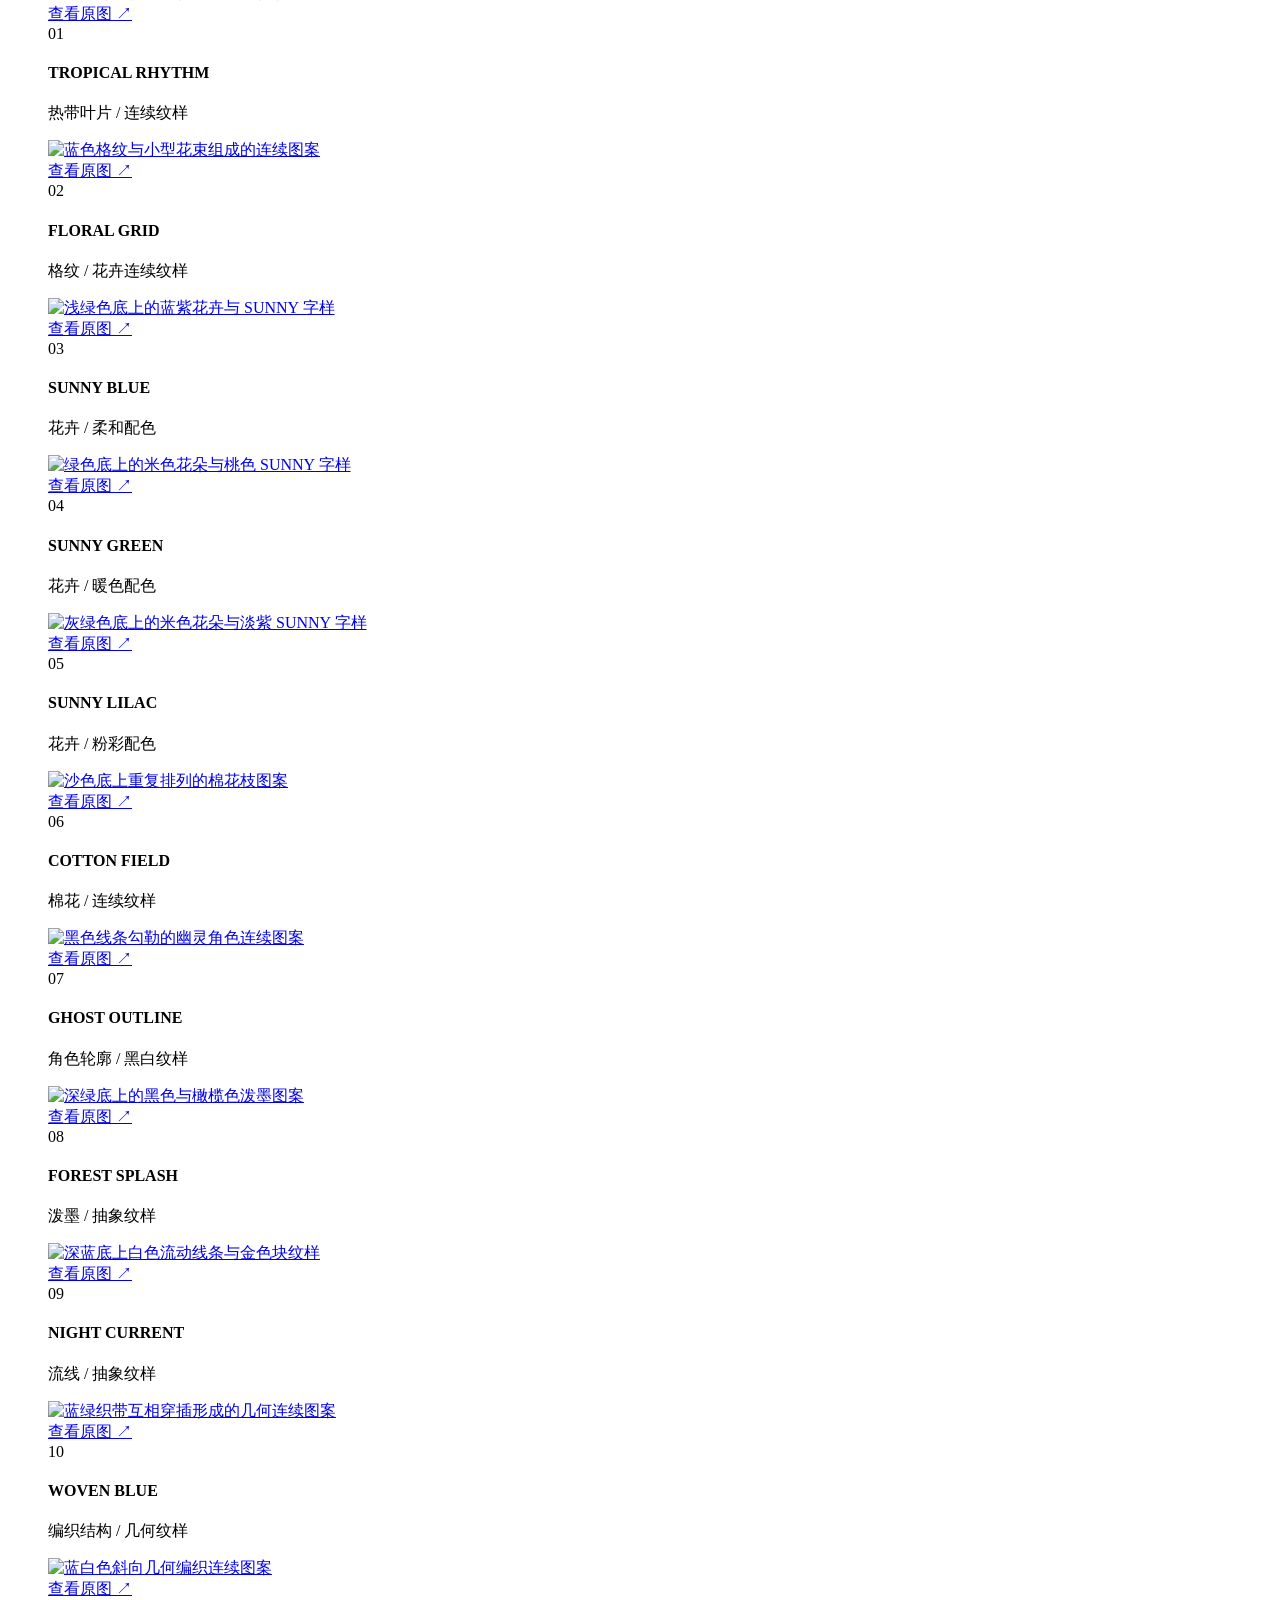
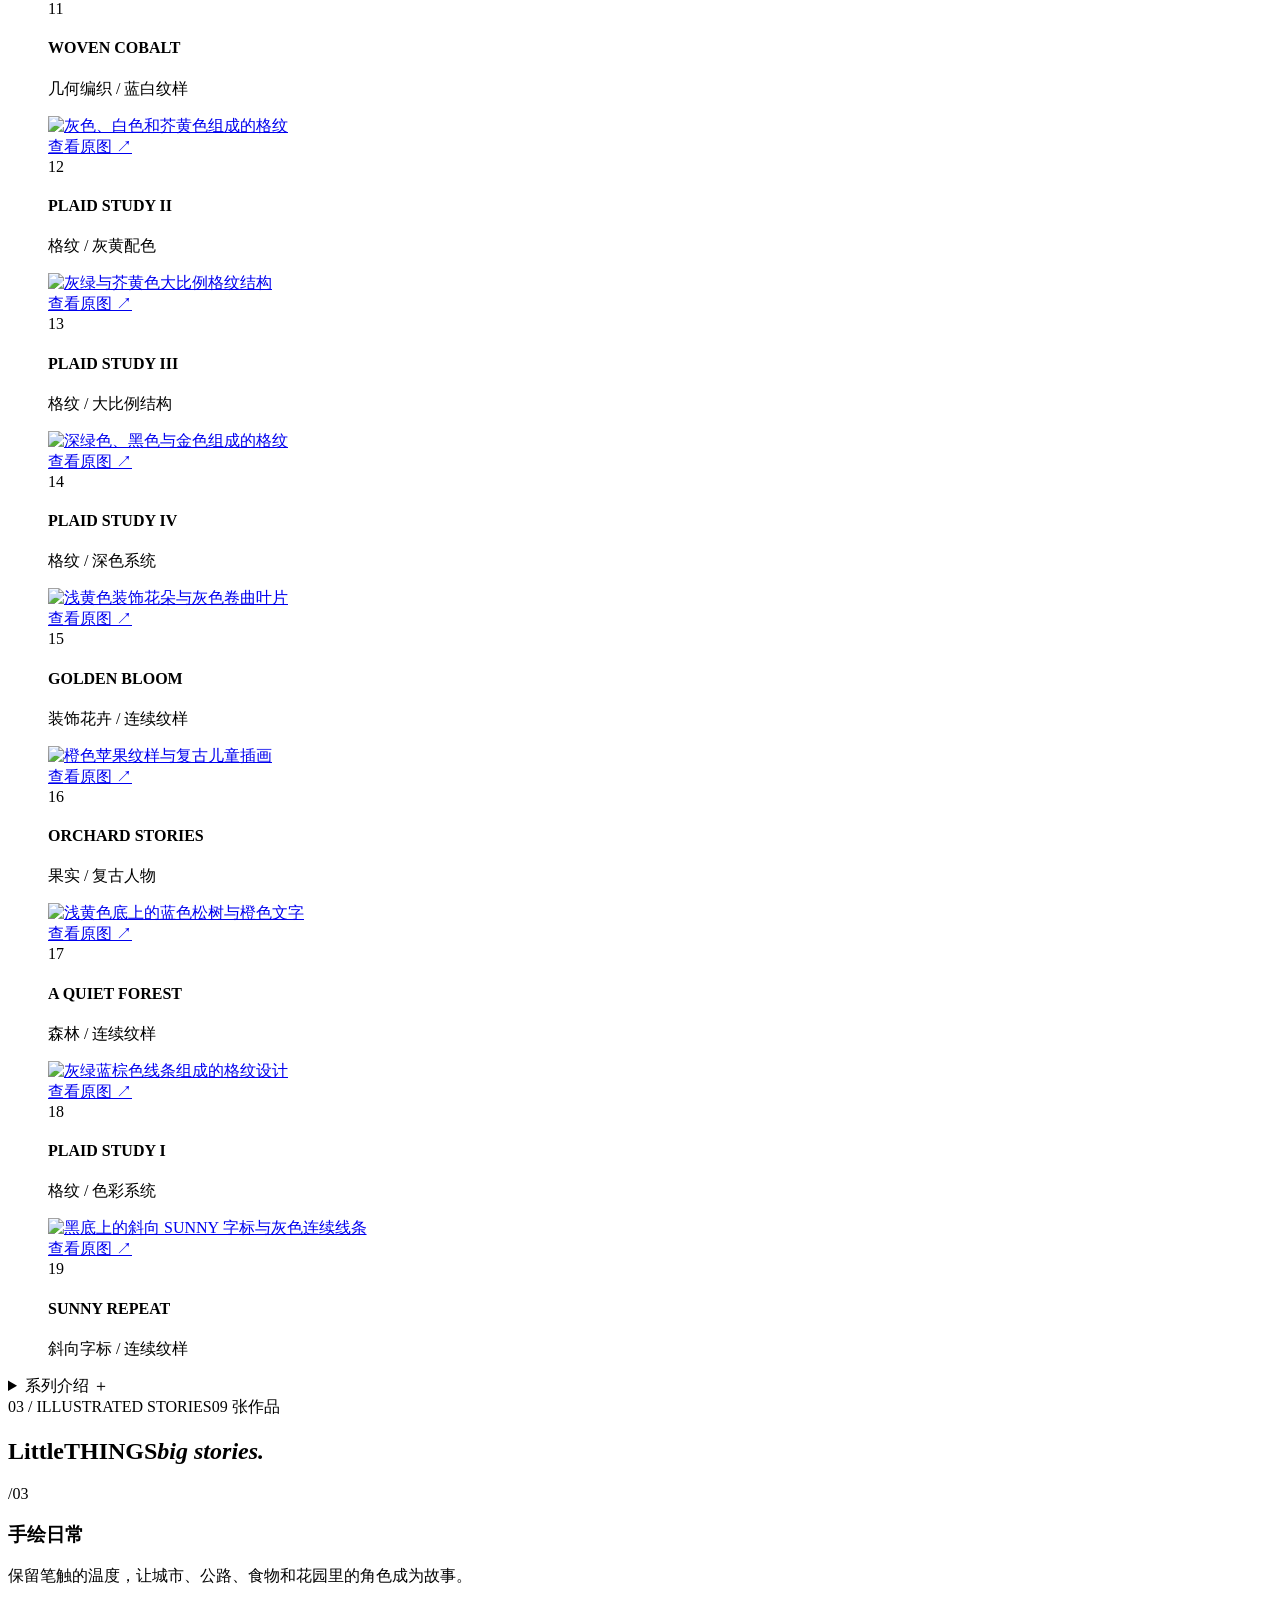
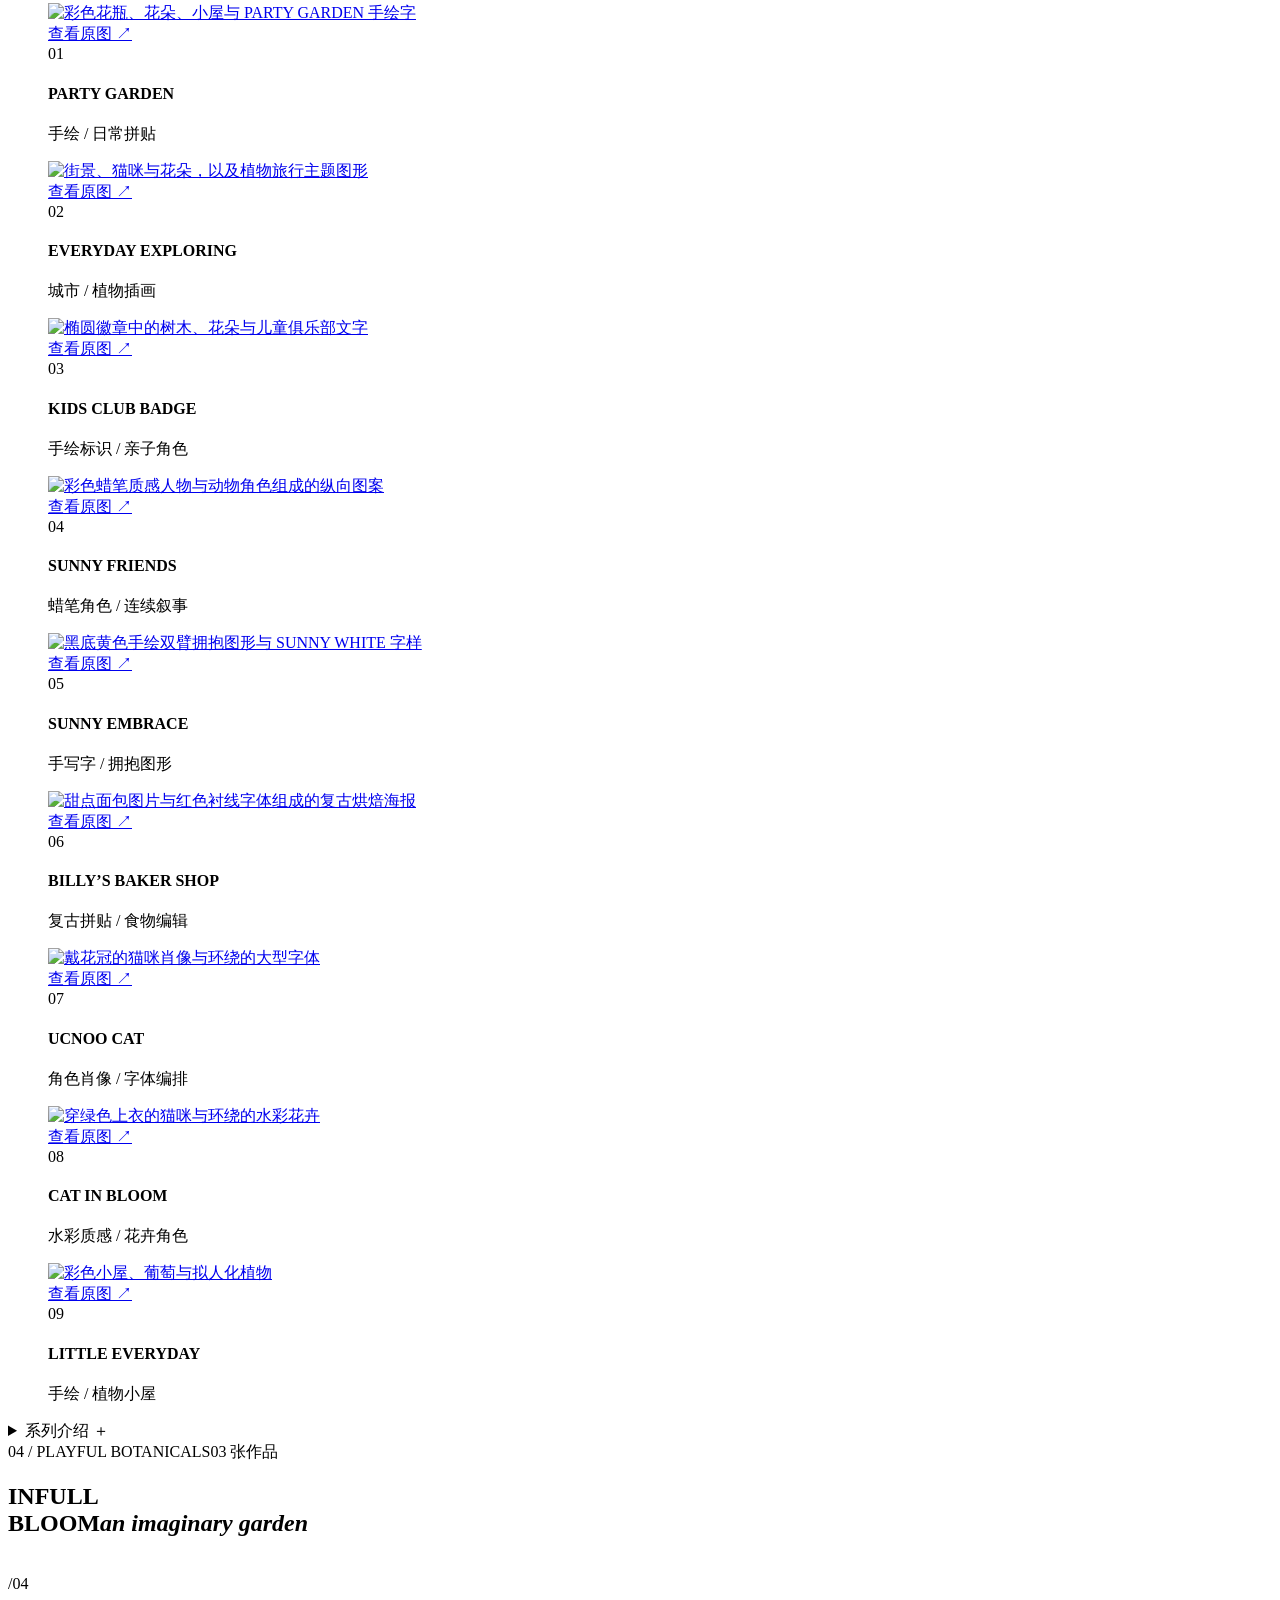
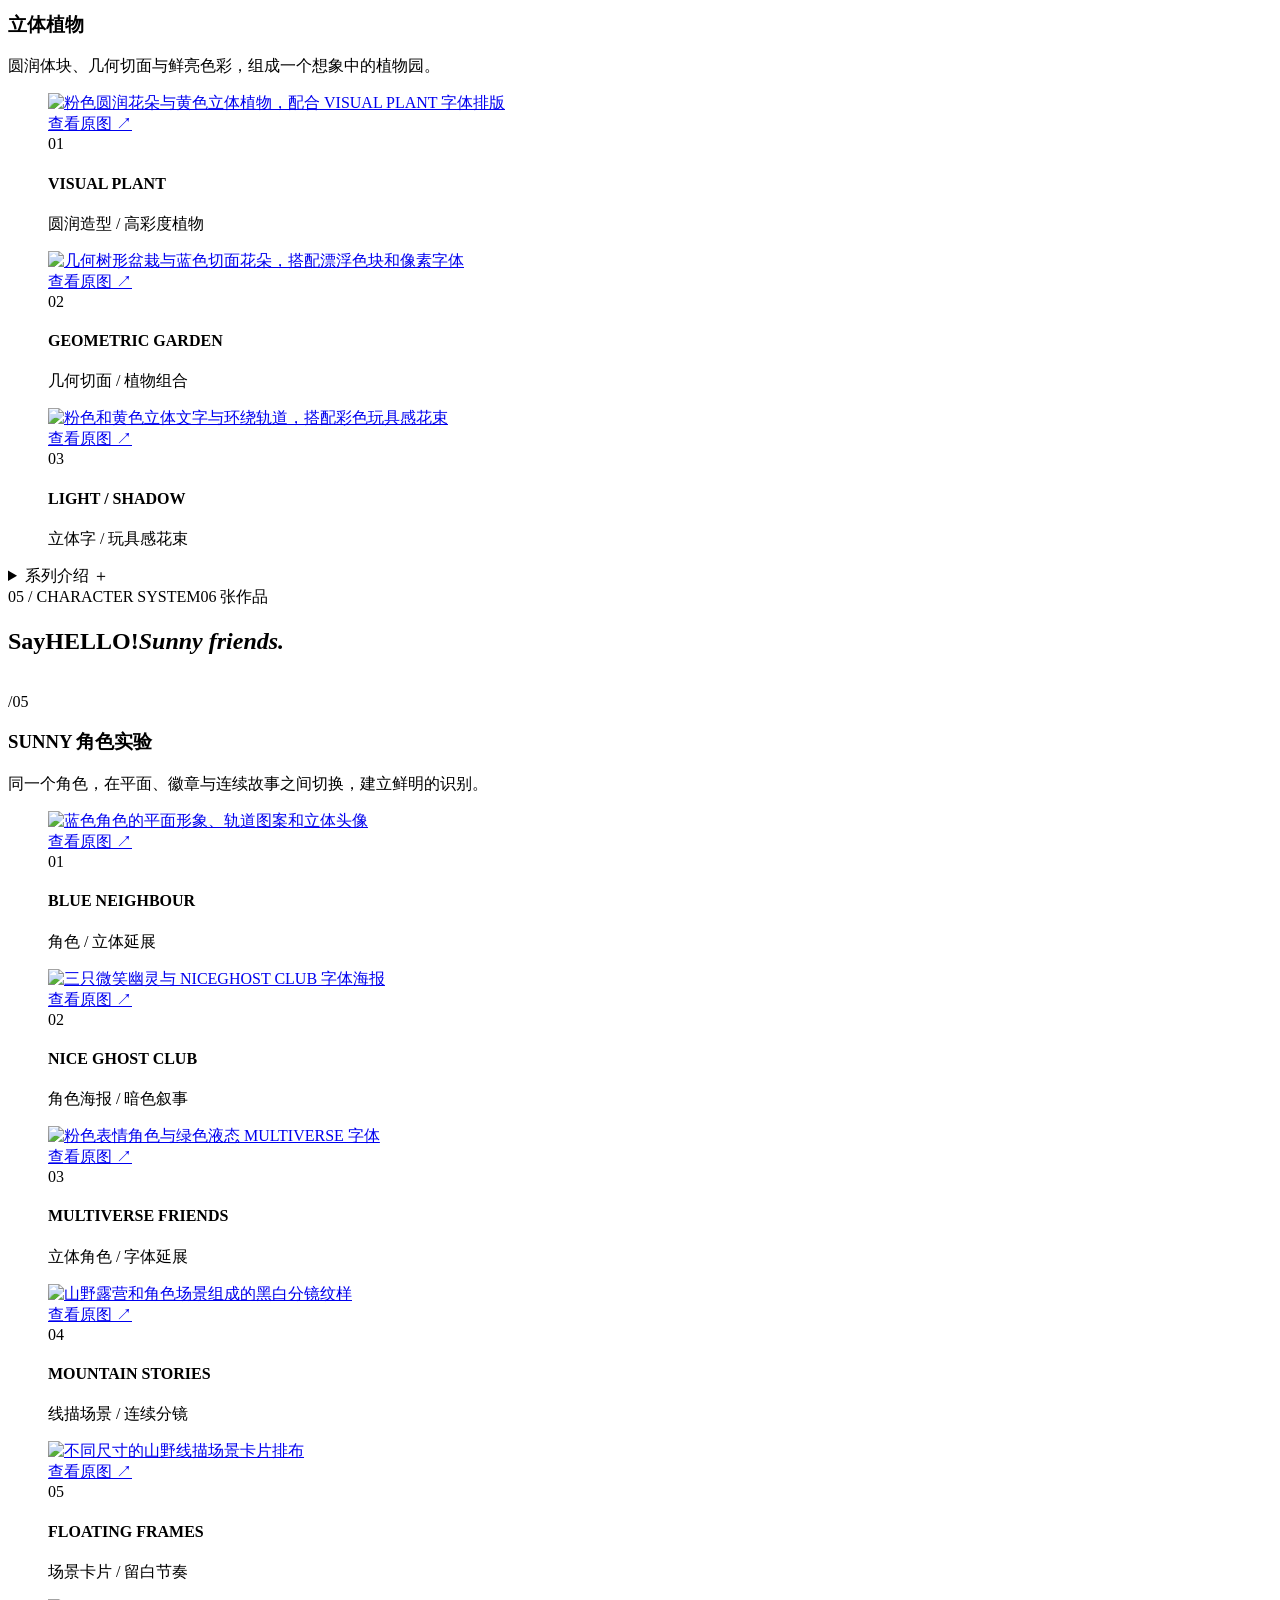
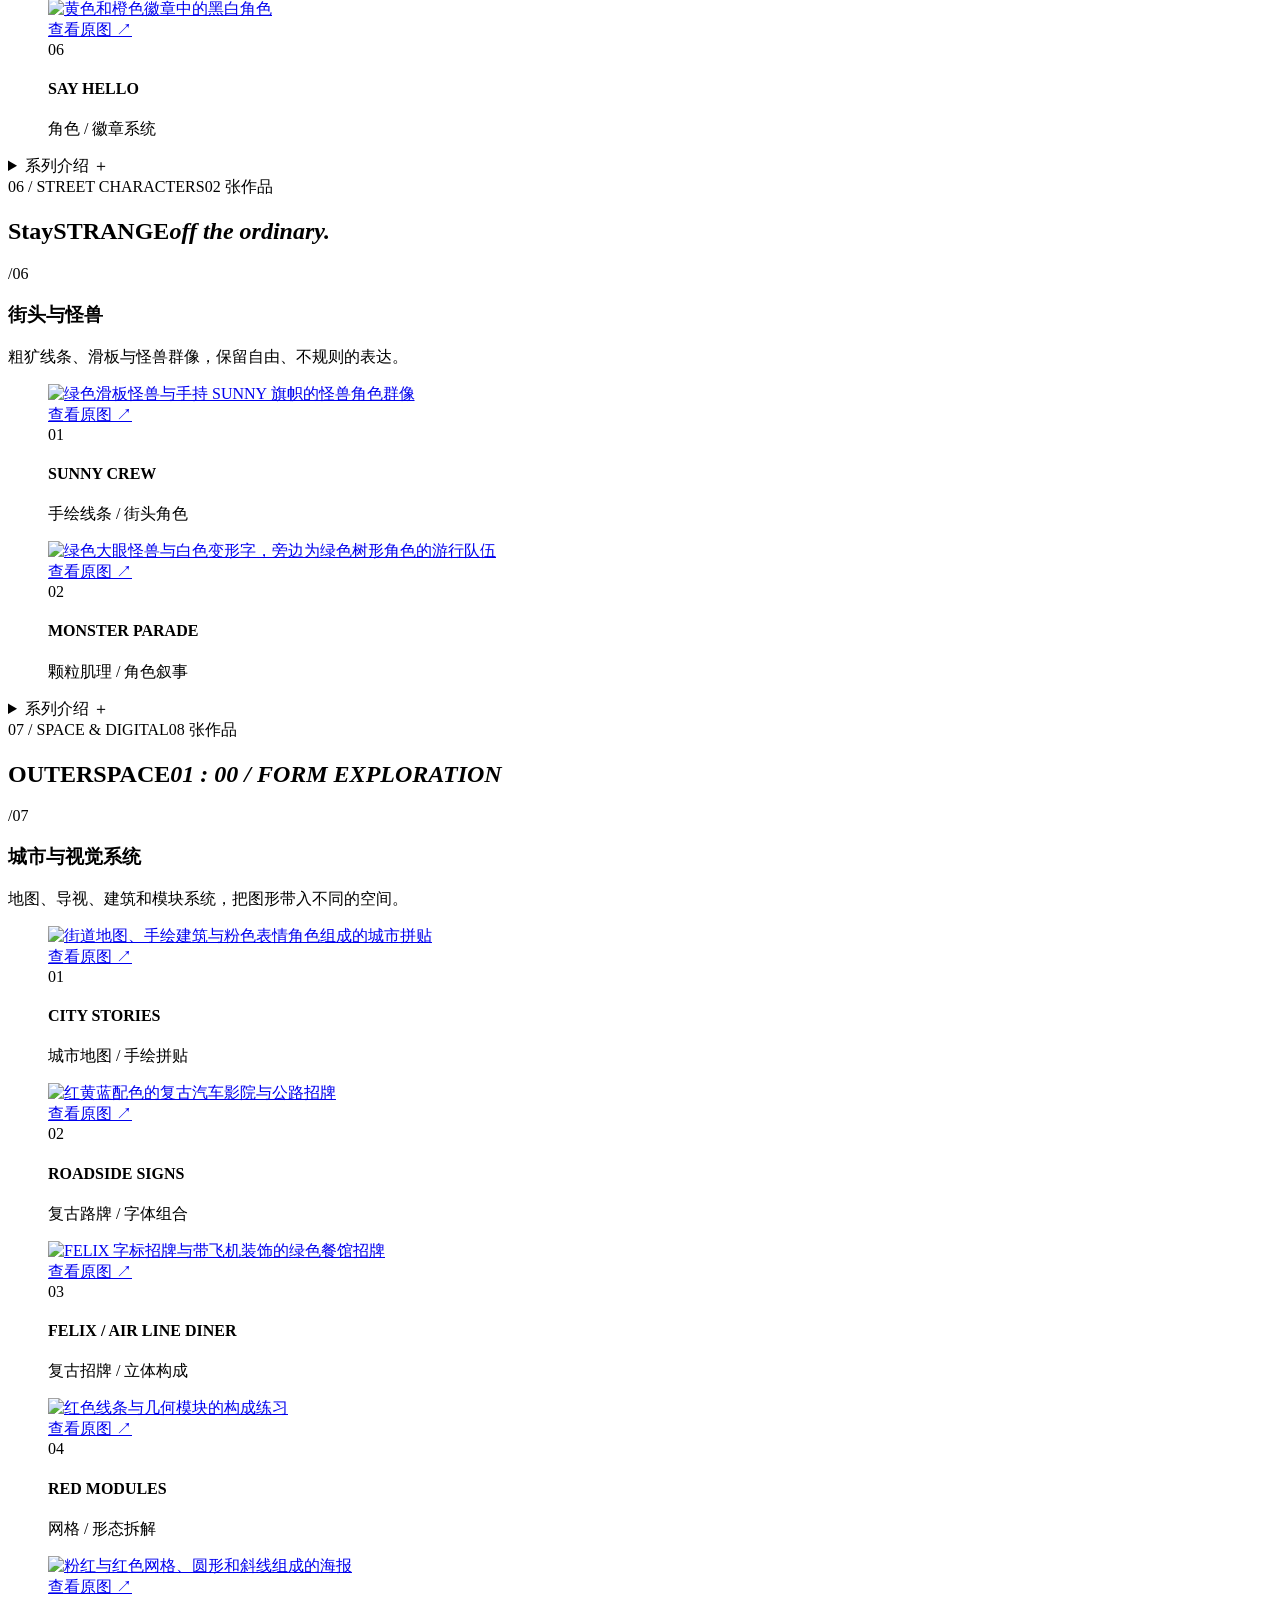
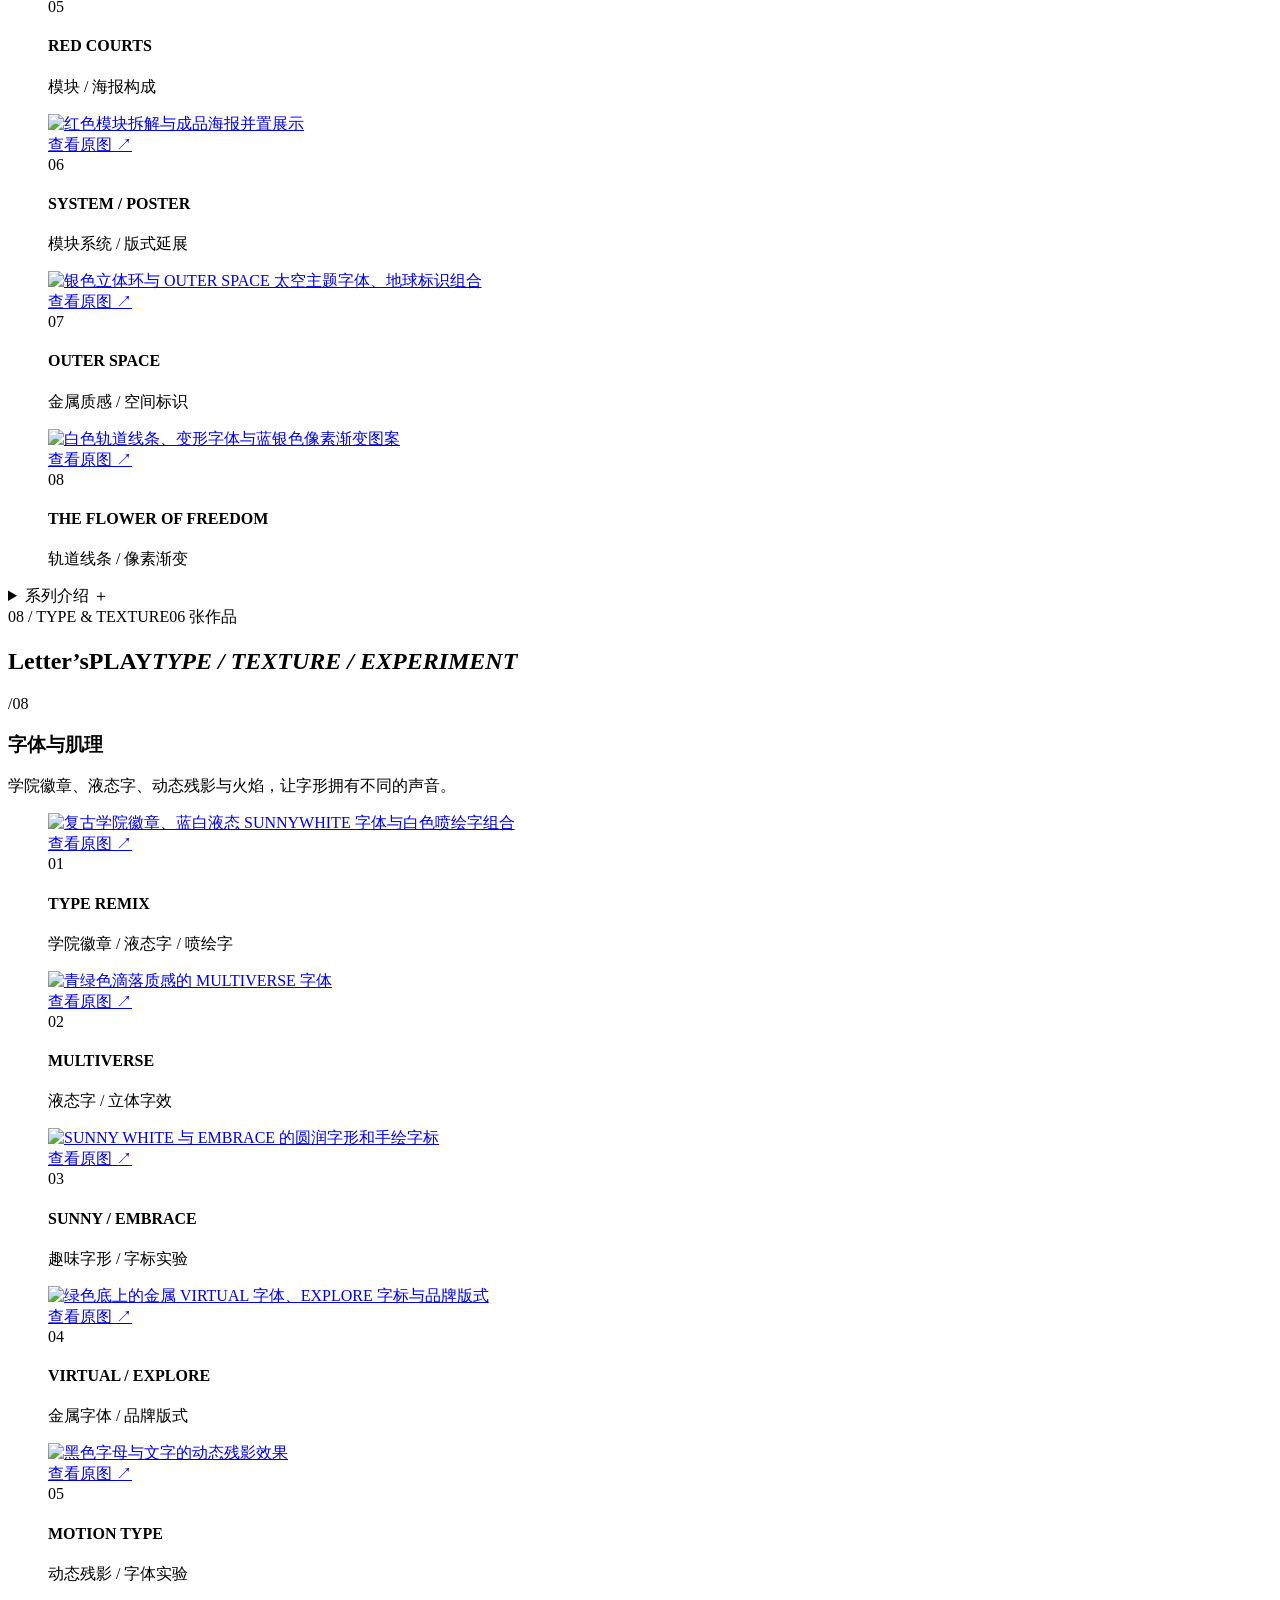
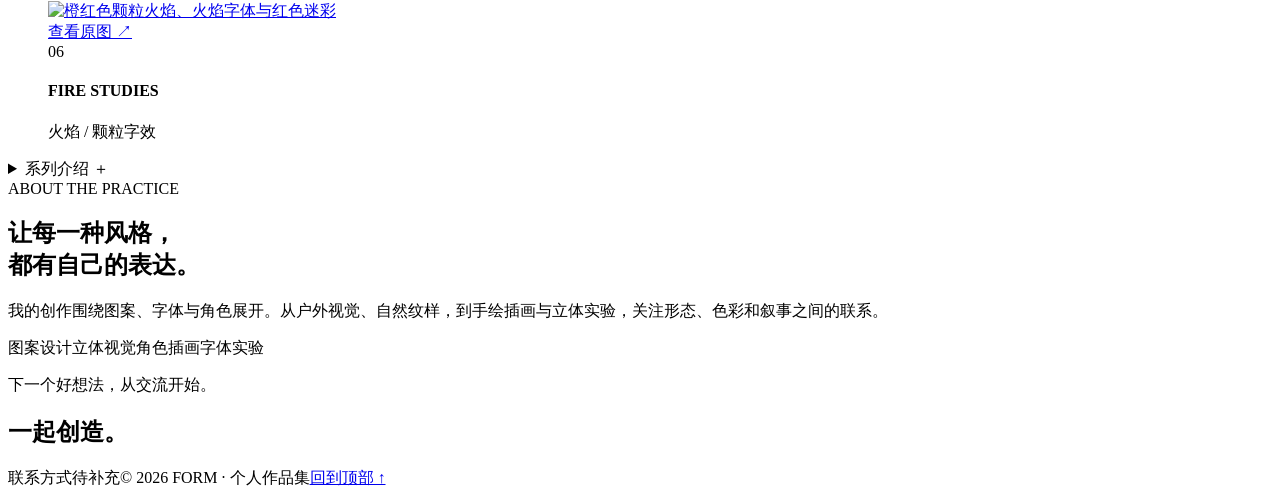
==== commit f22b26b6: "Add files via upload" ====
--- a/index.html
+++ b/index.html
@@ -1,2 +1,2 @@
-<!DOCTYPE html><html lang="zh-CN"><head><meta charSet="utf-8"/><meta name="viewport" content="width=device-width, initial-scale=1"/><link rel="preload" href="/7983/cutouts/plant.png" as="image"/><link rel="stylesheet" href="/7983/_next/static/css/index.DrmX5J4P.css" data-rsc-css-href="/7983/_next/static/css/index.DrmX5J4P.css" data-precedence="vite-rsc/importer-resources"/><title>FORM — 个人设计作品集</title><meta name="description" content="户外视觉、自然纹样、手绘插画、立体植物与字体实验。八个系列，二十五张精选作品。"/>
-</head><body><main id="top"><header class="nav"><a class="wordmark" href="#top"><span class="wordmark-script">The</span>Form<span class="wordmark-small">PORTFOLIO</span></a><nav aria-label="主导航"><a href="#work">作品 <sup>25</sup></a><a href="#about">关于</a><a href="#contact">联系</a></nav><span class="edition">VISUAL DESIGN PORTFOLIO</span></header><section class="hero"><div class="hero-label"><span>图案 / 字体 / 插画 / 立体视觉</span><span>SELECTED WORKS — 2026</span></div><div class="hero-editorial"><div class="hero-wordart"><span class="hero-script">Ideas in</span><h1>Full<br/><span>Form.</span></h1><p class="hero-chinese">让想法，有自己的形状。</p></div><img class="hero-cutout" src="/7983/cutouts/plant.png" alt="从作品中提取的粉色立体花卉盆栽" width="1024" height="1536"/><div class="hero-note"><span>25 WORKS<br/>08 COLLECTIONS</span><p>从山野的图形，<br/>到想象中的花园。</p><a href="#work">浏览作品 ↓</a></div></div><div class="hero-bottomline"><span>GRAPHIC EXPERIMENTS &amp; EVERYDAY IMAGINATION</span><span>个人设计作品集</span></div></section><section id="work" class="work-index"><div><span class="kicker">THE COLLECTIONS</span><h2><em>Selected</em><br/>Collections.</h2></div><nav aria-label="作品系列"><a href="#outdoor"><span>01</span><strong>山野与户外</strong><small>07</small></a><a href="#patterns"><span>02</span><strong>自然纹样</strong><small>04</small></a><a href="#handmade"><span>03</span><strong>手绘日常</strong><small>03</small></a><a href="#plants"><span>04</span><strong>立体植物</strong><small>03</small></a><a href="#characters"><span>05</span><strong>SUNNY 角色实验</strong><small>02</small></a><a href="#street"><span>06</span><strong>街头与怪兽</strong><small>02</small></a><a href="#future"><span>07</span><strong>未来视觉实验</strong><small>02</small></a><a href="#type"><span>08</span><strong>字体与肌理</strong><small>02</small></a></nav></section><section id="outdoor" class="collection theme-outdoor"><div class="collection-label"><span>01<!-- --> / <!-- -->OUTDOOR GRAPHICS</span><span>07<!-- --> 张作品</span></div><header class="collection-heading"><div class="title-stage"><h2 class="title-lockup outdoor-lockup"><span class="over-script">Find your</span><strong>OUTSIDE</strong><span class="title-foot">GREEN / CAMP / EXPLORE</span></h2></div><div class="collection-intro"><span class="intro-number">/<!-- -->01</span><h3>山野与户外</h3><p>从地形、方向与自然中提取图形，组合成山野生活的视觉语言。</p></div></header><div class="gallery layout-outdoor"><figure class="artwork item-0  "><a class="art-link" href="/7983/works/art-11.png" target="_blank" rel="noopener noreferrer" aria-label="查看 GREEN UNIVERSE 原图（新窗口）"><div class="art-mount"><img src="/7983/works/art-11.png" alt="山峰插画、指南针网点与户外文字组合" width="2619" height="1596" loading="lazy" decoding="async"/></div><span class="original-link">查看原图 ↗</span></a><figcaption><span class="caption-index">01</span><div><h4>GREEN UNIVERSE</h4><p>户外视觉 / 山野图形</p></div></figcaption></figure><figure class="artwork item-1  "><a class="art-link" href="/7983/works/art-10.png" target="_blank" rel="noopener noreferrer" aria-label="查看 CAMOUFLAGE STUDIES 原图（新窗口）"><div class="art-mount"><img src="/7983/works/art-10.png" alt="橄榄绿、黄色与灰色的迷彩图案" width="2448" height="1638" loading="lazy" decoding="async"/></div><span class="original-link">查看原图 ↗</span></a><figcaption><span class="caption-index">02</span><div><h4>CAMOUFLAGE STUDIES</h4><p>迷彩 / 重复图案</p></div></figcaption></figure><figure class="artwork item-2  "><a class="art-link" href="/7983/works/art-12.png" target="_blank" rel="noopener noreferrer" aria-label="查看 GREEN CAMP 原图（新窗口）"><div class="art-mount"><img src="/7983/works/art-12.png" alt="复古露营旗帜、鱼形山野徽章与垂钓标识" width="2742" height="1691" loading="lazy" decoding="async"/></div><span class="original-link">查看原图 ↗</span></a><figcaption><span class="caption-index">03</span><div><h4>GREEN CAMP</h4><p>露营 / 垂钓徽章</p></div></figcaption></figure><figure class="artwork item-3  "><a class="art-link" href="/7983/works/art-13.png" target="_blank" rel="noopener noreferrer" aria-label="查看 FIND YOUR NORTH 原图（新窗口）"><div class="art-mount"><img src="/7983/works/art-13.png" alt="绿色菱形标识、轨道指南针与像素坐标" width="1797" height="1215" loading="lazy" decoding="async"/></div><span class="original-link">查看原图 ↗</span></a><figcaption><span class="caption-index">04</span><div><h4>FIND YOUR NORTH</h4><p>坐标 / 导向标识</p></div></figcaption></figure><figure class="artwork item-4  "><a class="art-link" href="/7983/works/art-14.png" target="_blank" rel="noopener noreferrer" aria-label="查看 OUR GREEN PLANET 原图（新窗口）"><div class="art-mount"><img src="/7983/works/art-14.png" alt="绿色地球上的角色与山峰、植物徽章" width="2490" height="1700" loading="lazy" decoding="async"/></div><span class="original-link">查看原图 ↗</span></a><figcaption><span class="caption-index">05</span><div><h4>OUR GREEN PLANET</h4><p>地球 / 户外角色</p></div></figcaption></figure><figure class="artwork item-5  "><a class="art-link" href="/7983/works/art-15.png" target="_blank" rel="noopener noreferrer" aria-label="查看 CAMPING LINES 原图（新窗口）"><div class="art-mount"><img src="/7983/works/art-15.png" alt="像素字体与帐篷、篝火连续线条插画" width="2640" height="1632" loading="lazy" decoding="async"/></div><span class="original-link">查看原图 ↗</span></a><figcaption><span class="caption-index">06</span><div><h4>CAMPING LINES</h4><p>像素 / 连续线条</p></div></figcaption></figure><figure class="artwork item-6  "><a class="art-link" href="/7983/works/art-2.png" target="_blank" rel="noopener noreferrer" aria-label="查看 WISDOM / ARMOUR 原图（新窗口）"><div class="art-mount"><img src="/7983/works/art-2.png" alt="绿色坐标与白色几何线框，搭配绿色粗体字和迷彩立体字" width="1755" height="1218" loading="lazy" decoding="async"/></div><span class="original-link">查看原图 ↗</span></a><figcaption><span class="caption-index">07</span><div><h4>WISDOM / ARMOUR</h4><p>几何线框 / 迷彩叠字</p></div></figcaption></figure></div><details class="collection-detail"><summary>系列介绍 <span>＋</span></summary><p>从地形、方向与自然中提取图形，组合成山野生活的视觉语言。<!-- --> 本组涵盖<!-- -->户外视觉、迷彩、露营、坐标、地球、像素、几何线框<!-- -->。</p></details></section><section id="patterns" class="collection theme-patterns"><div class="collection-label"><span>02<!-- --> / <!-- -->PATTERN ARCHIVE</span><span>04<!-- --> 张作品</span></div><header class="collection-heading"><div class="title-stage"><h2 class="title-lockup pattern-lockup"><span class="serif-title">Nature</span><span class="slim-title">ON</span><em>repeat.</em></h2></div><div class="collection-intro"><span class="intro-number">/<!-- -->02</span><h3>自然纹样</h3><p>叶片、花朵、果实与森林，在重复与疏密之间形成节奏。</p></div></header><div class="gallery layout-patterns"><figure class="artwork item-0 pattern-art "><a class="art-link" href="/7983/works/art-17.png" target="_blank" rel="noopener noreferrer" aria-label="查看 TROPICAL RHYTHM 原图（新窗口）"><div class="art-mount"><img src="/7983/works/art-17.png" alt="绿叶与暖粉色叶脉组成的植物纹样" width="1467" height="1644" loading="lazy" decoding="async"/></div><span class="original-link">查看原图 ↗</span></a><figcaption><span class="caption-index">01</span><div><h4>TROPICAL RHYTHM</h4><p>热带叶片 / 连续纹样</p></div></figcaption></figure><figure class="artwork item-1 pattern-art "><a class="art-link" href="/7983/works/art-18.png" target="_blank" rel="noopener noreferrer" aria-label="查看 GOLDEN BLOOM 原图（新窗口）"><div class="art-mount"><img src="/7983/works/art-18.png" alt="浅黄色装饰花朵与灰色卷曲叶片" width="1479" height="1524" loading="lazy" decoding="async"/></div><span class="original-link">查看原图 ↗</span></a><figcaption><span class="caption-index">02</span><div><h4>GOLDEN BLOOM</h4><p>装饰花卉 / 连续纹样</p></div></figcaption></figure><figure class="artwork item-2 pattern-art "><a class="art-link" href="/7983/works/art-19.png" target="_blank" rel="noopener noreferrer" aria-label="查看 ORCHARD STORIES 原图（新窗口）"><div class="art-mount"><img src="/7983/works/art-19.png" alt="橙色苹果纹样与复古儿童插画" width="1575" height="1521" loading="lazy" decoding="async"/></div><span class="original-link">查看原图 ↗</span></a><figcaption><span class="caption-index">03</span><div><h4>ORCHARD STORIES</h4><p>果实 / 复古人物</p></div></figcaption></figure><figure class="artwork item-3 pattern-art "><a class="art-link" href="/7983/works/art-20.png" target="_blank" rel="noopener noreferrer" aria-label="查看 A QUIET FOREST 原图（新窗口）"><div class="art-mount"><img src="/7983/works/art-20.png" alt="浅黄色底上的蓝色松树与橙色文字" width="1632" height="1679" loading="lazy" decoding="async"/></div><span class="original-link">查看原图 ↗</span></a><figcaption><span class="caption-index">04</span><div><h4>A QUIET FOREST</h4><p>森林 / 连续纹样</p></div></figcaption></figure></div><details class="collection-detail"><summary>系列介绍 <span>＋</span></summary><p>叶片、花朵、果实与森林，在重复与疏密之间形成节奏。<!-- --> 本组涵盖<!-- -->热带叶片、装饰花卉、果实、森林<!-- -->。</p></details></section><section id="handmade" class="collection theme-handmade"><div class="collection-label"><span>03<!-- --> / <!-- -->ILLUSTRATED STORIES</span><span>03<!-- --> 张作品</span></div><header class="collection-heading"><div class="title-stage"><h2 class="title-lockup handmade-lockup"><span>Little</span><strong>THINGS</strong><em>big stories.</em></h2></div><div class="collection-intro"><span class="intro-number">/<!-- -->03</span><h3>手绘日常</h3><p>保留笔触的温度，让花瓶、小屋和花园里的角色成为故事。</p></div></header><div class="gallery layout-handmade"><figure class="artwork item-0  "><a class="art-link" href="/7983/works/art-24.png" target="_blank" rel="noopener noreferrer" aria-label="查看 PARTY GARDEN 原图（新窗口）"><div class="art-mount"><img src="/7983/works/art-24.png" alt="彩色花瓶、花朵、小屋与 PARTY GARDEN 手绘字" width="2799" height="1754" loading="lazy" decoding="async"/></div><span class="original-link">查看原图 ↗</span></a><figcaption><span class="caption-index">01</span><div><h4>PARTY GARDEN</h4><p>手绘 / 日常拼贴</p></div></figcaption></figure><figure class="artwork item-1  portrait-art"><a class="art-link" href="/7983/works/art-21.png" target="_blank" rel="noopener noreferrer" aria-label="查看 CAT IN BLOOM 原图（新窗口）"><div class="art-mount"><img src="/7983/works/art-21.png" alt="穿绿色上衣的猫咪与环绕的水彩花卉" width="966" height="1389" loading="lazy" decoding="async"/></div><span class="original-link">查看原图 ↗</span></a><figcaption><span class="caption-index">02</span><div><h4>CAT IN BLOOM</h4><p>水彩质感 / 花卉角色</p></div></figcaption></figure><figure class="artwork item-2  "><a class="art-link" href="/7983/works/art-25.png" target="_blank" rel="noopener noreferrer" aria-label="查看 LITTLE EVERYDAY 原图（新窗口）"><div class="art-mount"><img src="/7983/works/art-25.png" alt="彩色小屋、葡萄与拟人化植物" width="2736" height="1809" loading="lazy" decoding="async"/></div><span class="original-link">查看原图 ↗</span></a><figcaption><span class="caption-index">03</span><div><h4>LITTLE EVERYDAY</h4><p>手绘 / 植物小屋</p></div></figcaption></figure></div><details class="collection-detail"><summary>系列介绍 <span>＋</span></summary><p>保留笔触的温度，让花瓶、小屋和花园里的角色成为故事。<!-- --> 本组涵盖<!-- -->手绘、水彩质感、手绘<!-- -->。</p></details></section><section id="plants" class="collection theme-plants with-cutout"><div class="collection-label"><span>04<!-- --> / <!-- -->PLAYFUL BOTANICALS</span><span>03<!-- --> 张作品</span></div><header class="collection-heading"><div class="title-stage"><h2 class="title-lockup plants-lockup"><span>IN</span><strong>FULL<br/>BLOOM</strong><em>an imaginary garden</em></h2><img class="section-cutout cutout-plant" src="/7983/cutouts/plant.png" alt="" aria-hidden="true" loading="lazy"/></div><div class="collection-intro"><span class="intro-number">/<!-- -->04</span><h3>立体植物</h3><p>圆润体块、几何切面与鲜亮色彩，组成一个想象中的植物园。</p></div></header><div class="gallery layout-plants"><figure class="artwork item-0  "><a class="art-link" href="/7983/works/art-3.png" target="_blank" rel="noopener noreferrer" aria-label="查看 VISUAL PLANT 原图（新窗口）"><div class="art-mount"><img src="/7983/works/art-3.png" alt="粉色圆润花朵与黄色立体植物，配合 VISUAL PLANT 字体排版" width="2616" height="1656" loading="lazy" decoding="async"/></div><span class="original-link">查看原图 ↗</span></a><figcaption><span class="caption-index">01</span><div><h4>VISUAL PLANT</h4><p>圆润造型 / 高彩度植物</p></div></figcaption></figure><figure class="artwork item-1  "><a class="art-link" href="/7983/works/art-4.png" target="_blank" rel="noopener noreferrer" aria-label="查看 GEOMETRIC GARDEN 原图（新窗口）"><div class="art-mount"><img src="/7983/works/art-4.png" alt="几何树形盆栽与蓝色切面花朵，搭配漂浮色块和像素字体" width="2601" height="1752" loading="lazy" decoding="async"/></div><span class="original-link">查看原图 ↗</span></a><figcaption><span class="caption-index">02</span><div><h4>GEOMETRIC GARDEN</h4><p>几何切面 / 植物组合</p></div></figcaption></figure><figure class="artwork item-2  "><a class="art-link" href="/7983/works/art-6.png" target="_blank" rel="noopener noreferrer" aria-label="查看 LIGHT / SHADOW 原图（新窗口）"><div class="art-mount"><img src="/7983/works/art-6.png" alt="粉色和黄色立体文字与环绕轨道，搭配彩色玩具感花束" width="2637" height="1707" loading="lazy" decoding="async"/></div><span class="original-link">查看原图 ↗</span></a><figcaption><span class="caption-index">03</span><div><h4>LIGHT / SHADOW</h4><p>立体字 / 玩具感花束</p></div></figcaption></figure></div><details class="collection-detail"><summary>系列介绍 <span>＋</span></summary><p>圆润体块、几何切面与鲜亮色彩，组成一个想象中的植物园。<!-- --> 本组涵盖<!-- -->圆润造型、几何切面、立体字<!-- -->。</p></details></section><section id="characters" class="collection theme-characters with-cutout"><div class="collection-label"><span>05<!-- --> / <!-- -->CHARACTER SYSTEM</span><span>02<!-- --> 张作品</span></div><header class="collection-heading"><div class="title-stage"><h2 class="title-lockup character-lockup"><span class="over-script">Say</span><strong>HELLO!</strong><em>Sunny friends.</em></h2><img class="section-cutout cutout-mascot" src="/7983/cutouts/mascot.png" alt="" aria-hidden="true" loading="lazy"/></div><div class="collection-intro"><span class="intro-number">/<!-- -->05</span><h3>SUNNY 角色实验</h3><p>同一个角色，在平面、徽章与立体之间切换，建立鲜明的识别。</p></div></header><div class="gallery layout-characters"><figure class="artwork item-0  "><a class="art-link" href="/7983/works/art-22.png" target="_blank" rel="noopener noreferrer" aria-label="查看 BLUE NEIGHBOUR 原图（新窗口）"><div class="art-mount"><img src="/7983/works/art-22.png" alt="蓝色角色的平面形象、轨道图案和立体头像" width="2595" height="1419" loading="lazy" decoding="async"/></div><span class="original-link">查看原图 ↗</span></a><figcaption><span class="caption-index">01</span><div><h4>BLUE NEIGHBOUR</h4><p>角色 / 立体延展</p></div></figcaption></figure><figure class="artwork item-1  "><a class="art-link" href="/7983/works/art-23.png" target="_blank" rel="noopener noreferrer" aria-label="查看 SAY HELLO 原图（新窗口）"><div class="art-mount"><img src="/7983/works/art-23.png" alt="黄色和橙色徽章中的黑白角色" width="2022" height="1560" loading="lazy" decoding="async"/></div><span class="original-link">查看原图 ↗</span></a><figcaption><span class="caption-index">02</span><div><h4>SAY HELLO</h4><p>角色 / 徽章系统</p></div></figcaption></figure></div><details class="collection-detail"><summary>系列介绍 <span>＋</span></summary><p>同一个角色，在平面、徽章与立体之间切换，建立鲜明的识别。<!-- --> 本组涵盖<!-- -->角色、角色<!-- -->。</p></details></section><section id="street" class="collection theme-street"><div class="collection-label"><span>06<!-- --> / <!-- -->STREET CHARACTERS</span><span>02<!-- --> 张作品</span></div><header class="collection-heading"><div class="title-stage"><h2 class="title-lockup street-lockup"><span>Stay</span><strong>STRANGE</strong><em>off the ordinary.</em></h2></div><div class="collection-intro"><span class="intro-number">/<!-- -->06</span><h3>街头与怪兽</h3><p>粗犷线条、滑板与怪兽群像，保留自由、不规则的表达。</p></div></header><div class="gallery layout-street"><figure class="artwork item-0  "><a class="art-link" href="/7983/works/art-7.png" target="_blank" rel="noopener noreferrer" aria-label="查看 SUNNY CREW 原图（新窗口）"><div class="art-mount"><img src="/7983/works/art-7.png" alt="绿色滑板怪兽与手持 SUNNY 旗帜的怪兽角色群像" width="2565" height="1707" loading="lazy" decoding="async"/></div><span class="original-link">查看原图 ↗</span></a><figcaption><span class="caption-index">01</span><div><h4>SUNNY CREW</h4><p>手绘线条 / 街头角色</p></div></figcaption></figure><figure class="artwork item-1  "><a class="art-link" href="/7983/works/art-9.png" target="_blank" rel="noopener noreferrer" aria-label="查看 MONSTER PARADE 原图（新窗口）"><div class="art-mount"><img src="/7983/works/art-9.png" alt="绿色大眼怪兽与白色变形字，旁边为绿色树形角色的游行队伍" width="2568" height="1662" loading="lazy" decoding="async"/></div><span class="original-link">查看原图 ↗</span></a><figcaption><span class="caption-index">02</span><div><h4>MONSTER PARADE</h4><p>颗粒肌理 / 角色叙事</p></div></figcaption></figure></div><details class="collection-detail"><summary>系列介绍 <span>＋</span></summary><p>粗犷线条、滑板与怪兽群像，保留自由、不规则的表达。<!-- --> 本组涵盖<!-- -->手绘线条、颗粒肌理<!-- -->。</p></details></section><section id="future" class="collection theme-future"><div class="collection-label"><span>07<!-- --> / <!-- -->SPACE &amp; DIGITAL</span><span>02<!-- --> 张作品</span></div><header class="collection-heading"><div class="title-stage"><h2 class="title-lockup future-lockup"><span>OUTER</span><strong>SPACE</strong><em>01 : 00 / FORM EXPLORATION</em></h2></div><div class="collection-intro"><span class="intro-number">/<!-- -->07</span><h3>未来视觉实验</h3><p>金属、轨道与像素，把文字带入不同的空间。</p></div></header><div class="gallery layout-future"><figure class="artwork item-0  "><a class="art-link" href="/7983/works/art-1.png" target="_blank" rel="noopener noreferrer" aria-label="查看 OUTER SPACE 原图（新窗口）"><div class="art-mount"><img src="/7983/works/art-1.png" alt="银色立体环与 OUTER SPACE 太空主题字体、地球标识组合" width="2730" height="1767" loading="lazy" decoding="async"/></div><span class="original-link">查看原图 ↗</span></a><figcaption><span class="caption-index">01</span><div><h4>OUTER SPACE</h4><p>金属质感 / 空间标识</p></div></figcaption></figure><figure class="artwork item-1  "><a class="art-link" href="/7983/works/art-5.png" target="_blank" rel="noopener noreferrer" aria-label="查看 THE FLOWER OF FREEDOM 原图（新窗口）"><div class="art-mount"><img src="/7983/works/art-5.png" alt="白色轨道线条、变形字体与蓝银色像素渐变图案" width="2796" height="1793" loading="lazy" decoding="async"/></div><span class="original-link">查看原图 ↗</span></a><figcaption><span class="caption-index">02</span><div><h4>THE FLOWER OF FREEDOM</h4><p>轨道线条 / 像素渐变</p></div></figcaption></figure></div><details class="collection-detail"><summary>系列介绍 <span>＋</span></summary><p>金属、轨道与像素，把文字带入不同的空间。<!-- --> 本组涵盖<!-- -->金属质感、轨道线条<!-- -->。</p></details></section><section id="type" class="collection theme-type"><div class="collection-label"><span>08<!-- --> / <!-- -->TYPE &amp; TEXTURE</span><span>02<!-- --> 张作品</span></div><header class="collection-heading"><div class="title-stage"><h2 class="title-lockup type-lockup"><span>Letter’s</span><strong>PLAY</strong><em>TYPE / TEXTURE / EXPERIMENT</em></h2></div><div class="collection-intro"><span class="intro-number">/<!-- -->08</span><h3>字体与肌理</h3><p>学院徽章、液态字、喷绘与火焰，让字形拥有不同的声音。</p></div></header><div class="gallery layout-type"><figure class="artwork item-0  "><a class="art-link" href="/7983/works/art-8.png" target="_blank" rel="noopener noreferrer" aria-label="查看 TYPE REMIX 原图（新窗口）"><div class="art-mount"><img src="/7983/works/art-8.png" alt="复古学院徽章、蓝白液态 SUNNYWHITE 字体与白色喷绘字组合" width="2690" height="1647" loading="lazy" decoding="async"/></div><span class="original-link">查看原图 ↗</span></a><figcaption><span class="caption-index">01</span><div><h4>TYPE REMIX</h4><p>学院徽章 / 液态字 / 喷绘字</p></div></figcaption></figure><figure class="artwork item-1  "><a class="art-link" href="/7983/works/art-16.png" target="_blank" rel="noopener noreferrer" aria-label="查看 FIRE STUDIES 原图（新窗口）"><div class="art-mount"><img src="/7983/works/art-16.png" alt="橙红色颗粒火焰、火焰字体与红色迷彩" width="2361" height="1629" loading="lazy" decoding="async"/></div><span class="original-link">查看原图 ↗</span></a><figcaption><span class="caption-index">02</span><div><h4>FIRE STUDIES</h4><p>火焰 / 颗粒字效</p></div></figcaption></figure></div><details class="collection-detail"><summary>系列介绍 <span>＋</span></summary><p>学院徽章、液态字、喷绘与火焰，让字形拥有不同的声音。<!-- --> 本组涵盖<!-- -->学院徽章、火焰<!-- -->。</p></details></section><section id="about" class="about"><span class="kicker">ABOUT THE PRACTICE</span><div><h2>让每一种风格，<br/>都有自己的表达。</h2><p>我的创作围绕图案、字体与角色展开。从户外视觉、自然纹样，到手绘插画与立体实验，关注形态、色彩和叙事之间的联系。</p><div class="tags"><span>图案设计</span><span>立体视觉</span><span>角色插画</span><span>字体实验</span></div></div></section><footer id="contact"><p>下一个好想法，从交流开始。</p><h2>一起创造。</h2><div><span>联系方式待补充</span><span>© 2026 FORM · 个人作品集</span><a href="#top">回到顶部 ↑</a></div></footer></main></body></html>+<!DOCTYPE html><html lang="zh-CN"><head><meta charSet="utf-8"/><meta name="viewport" content="width=device-width, initial-scale=1"/><link rel="preload" href="/7983/cutouts/plant.png" as="image"/><link rel="stylesheet" href="/7983/_next/static/css/index.DH0dItZA.css" data-rsc-css-href="/7983/_next/static/css/index.DH0dItZA.css" data-precedence="vite-rsc/importer-resources"/><title>FORM — 个人设计作品集</title><meta name="description" content="户外视觉、自然纹样、手绘插画、城市系统与字体实验。八个系列，六十七件精选作品。"/>
+</head><body><main id="top"><header class="nav"><a class="wordmark" href="#top"><span class="wordmark-script">The</span>Form<span class="wordmark-small">PORTFOLIO</span></a><nav aria-label="主导航"><a href="#work">作品 <sup>67</sup></a><a href="#about">关于</a><a href="#contact">联系</a></nav><span class="edition">VISUAL DESIGN PORTFOLIO</span></header><section class="hero"><div class="hero-label"><span>图案 / 字体 / 插画 / 立体视觉</span><span>SELECTED WORKS — 2026</span></div><div class="hero-editorial"><div class="hero-wordart"><span class="hero-script">Ideas in</span><h1>Full<br/><span>Form.</span></h1><p class="hero-chinese">让想法，有自己的形状。</p></div><img class="hero-cutout" src="/7983/cutouts/plant.png" alt="从作品中提取的粉色立体花卉盆栽" width="1024" height="1536"/><div class="hero-note"><span>67 WORKS<br/>08 COLLECTIONS</span><p>从山野的图形，<br/>到想象中的花园。</p><a href="#work">浏览作品 ↓</a></div></div><div class="hero-bottomline"><span>GRAPHIC EXPERIMENTS &amp; EVERYDAY IMAGINATION</span><span>个人设计作品集</span></div></section><section id="work" class="work-index"><div><span class="kicker">THE COLLECTIONS</span><h2><em>Selected</em><br/>Collections.</h2></div><nav aria-label="作品系列"><a href="#outdoor"><span>01</span><strong>山野与户外</strong><small>14</small></a><a href="#patterns"><span>02</span><strong>自然纹样</strong><small>19</small></a><a href="#handmade"><span>03</span><strong>手绘日常</strong><small>09</small></a><a href="#plants"><span>04</span><strong>立体植物</strong><small>03</small></a><a href="#characters"><span>05</span><strong>SUNNY 角色实验</strong><small>06</small></a><a href="#street"><span>06</span><strong>街头与怪兽</strong><small>02</small></a><a href="#future"><span>07</span><strong>城市与视觉系统</strong><small>08</small></a><a href="#type"><span>08</span><strong>字体与肌理</strong><small>06</small></a></nav></section><section id="outdoor" class="collection theme-outdoor"><div class="collection-label"><span>01<!-- --> / <!-- -->OUTDOOR GRAPHICS</span><span>14<!-- --> 张作品</span></div><header class="collection-heading"><div class="title-stage"><h2 class="title-lockup outdoor-lockup"><span class="over-script">Find your</span><strong>OUTSIDE</strong><span class="title-foot">GREEN / CAMP / EXPLORE</span></h2></div><div class="collection-intro"><span class="intro-number">/<!-- -->01</span><h3>山野与户外</h3><p>从地形、方向与自然中提取图形，组合成山野生活的视觉语言。</p></div></header><div class="gallery layout-outdoor"><figure class="artwork item-0   "><a class="art-link" href="/7983/works/art-11.png" target="_blank" rel="noopener noreferrer" aria-label="查看 GREEN UNIVERSE 原图（新窗口）"><div class="art-mount"><img src="/7983/works/art-11.png" alt="山峰插画、指南针网点与户外文字组合" width="2619" height="1596" loading="lazy" decoding="async"/></div><span class="original-link">查看原图 ↗</span></a><figcaption><span class="caption-index">01</span><div><h4>GREEN UNIVERSE</h4><p>户外视觉 / 山野图形</p></div></figcaption></figure><figure class="artwork item-1   "><a class="art-link" href="/7983/works/art-57.png" target="_blank" rel="noopener noreferrer" aria-label="查看 WULUMUQI ROUTES 原图（新窗口）"><div class="art-mount"><img src="/7983/works/art-57.png" alt="深蓝底上的乌鲁木齐路线地图与地点标记" width="1787" height="1733" loading="lazy" decoding="async"/></div><span class="original-link">查看原图 ↗</span></a><figcaption><span class="caption-index">02</span><div><h4>WULUMUQI ROUTES</h4><p>地图 / 线路信息</p></div></figcaption></figure><figure class="artwork item-2   "><a class="art-link" href="/7983/works/art-58.png" target="_blank" rel="noopener noreferrer" aria-label="查看 NATURAL STAY WILD 原图（新窗口）"><div class="art-mount"><img src="/7983/works/art-58.png" alt="NATURAL STAY WILD 字体与帐篷户外标识" width="2018" height="1665" loading="lazy" decoding="async"/></div><span class="original-link">查看原图 ↗</span></a><figcaption><span class="caption-index">03</span><div><h4>NATURAL STAY WILD</h4><p>户外标语 / 品牌图形</p></div></figcaption></figure><figure class="artwork item-3  portrait-art "><a class="art-link" href="/7983/works/art-59.png" target="_blank" rel="noopener noreferrer" aria-label="查看 GLIDING WORLD 原图（新窗口）"><div class="art-mount"><img src="/7983/works/art-59.png" alt="山岩与树林图像搭配竖排 GLIDING 字体的户外海报" width="909" height="1143" loading="lazy" decoding="async"/></div><span class="original-link">查看原图 ↗</span></a><figcaption><span class="caption-index">04</span><div><h4>GLIDING WORLD</h4><p>山岩图像 / 户外编辑</p></div></figcaption></figure><figure class="artwork item-4  portrait-art "><a class="art-link" href="/7983/works/art-61.png" target="_blank" rel="noopener noreferrer" aria-label="查看 TO THE MOUNTAINS 原图（新窗口）"><div class="art-mount"><img src="/7983/works/art-61.png" alt="三棵不同高度的树与山野信息排版" width="1326" height="1761" loading="lazy" decoding="async"/></div><span class="original-link">查看原图 ↗</span></a><figcaption><span class="caption-index">05</span><div><h4>TO THE MOUNTAINS</h4><p>树木 / 信息海报</p></div></figcaption></figure><figure class="artwork item-5   "><a class="art-link" href="/7983/works/art-62.png" target="_blank" rel="noopener noreferrer" aria-label="查看 OUTDOOR CLUB 原图（新窗口）"><div class="art-mount"><img src="/7983/works/art-62.png" alt="滑翔伞、山峰与户外俱乐部文字海报" width="1560" height="1604" loading="lazy" decoding="async"/></div><span class="original-link">查看原图 ↗</span></a><figcaption><span class="caption-index">06</span><div><h4>OUTDOOR CLUB</h4><p>滑翔 / 社群标识</p></div></figcaption></figure><figure class="artwork item-6   "><a class="art-link" href="/7983/works/art-63.png" target="_blank" rel="noopener noreferrer" aria-label="查看 SKY IS NOT THE LIMIT 原图（新窗口）"><div class="art-mount"><img src="/7983/works/art-63.png" alt="黑底白色滑翔伞与山脉品牌徽章" width="1073" height="807" loading="lazy" decoding="async"/></div><span class="original-link">查看原图 ↗</span></a><figcaption><span class="caption-index">07</span><div><h4>SKY IS NOT THE LIMIT</h4><p>单色徽章 / 滑翔图形</p></div></figcaption></figure><figure class="artwork item-7  portrait-art "><a class="art-link" href="/7983/works/art-53.png" target="_blank" rel="noopener noreferrer" aria-label="查看 WHITE MOUNTAIN 原图（新窗口）"><div class="art-mount"><img src="/7983/works/art-53.png" alt="米灰色山脉线描与极简户外标识海报" width="1089" height="1464" loading="lazy" decoding="async"/></div><span class="original-link">查看原图 ↗</span></a><figcaption><span class="caption-index">08</span><div><h4>WHITE MOUNTAIN</h4><p>山脉 / 极简海报</p></div></figcaption></figure><figure class="artwork item-8   "><a class="art-link" href="/7983/works/art-10.png" target="_blank" rel="noopener noreferrer" aria-label="查看 CAMOUFLAGE STUDIES 原图（新窗口）"><div class="art-mount"><img src="/7983/works/art-10.png" alt="橄榄绿、黄色与灰色的迷彩图案" width="2448" height="1638" loading="lazy" decoding="async"/></div><span class="original-link">查看原图 ↗</span></a><figcaption><span class="caption-index">09</span><div><h4>CAMOUFLAGE STUDIES</h4><p>迷彩 / 重复图案</p></div></figcaption></figure><figure class="artwork item-9   "><a class="art-link" href="/7983/works/art-12.png" target="_blank" rel="noopener noreferrer" aria-label="查看 GREEN CAMP 原图（新窗口）"><div class="art-mount"><img src="/7983/works/art-12.png" alt="复古露营旗帜、鱼形山野徽章与垂钓标识" width="2742" height="1691" loading="lazy" decoding="async"/></div><span class="original-link">查看原图 ↗</span></a><figcaption><span class="caption-index">10</span><div><h4>GREEN CAMP</h4><p>露营 / 垂钓徽章</p></div></figcaption></figure><figure class="artwork item-10   "><a class="art-link" href="/7983/works/art-13.png" target="_blank" rel="noopener noreferrer" aria-label="查看 FIND YOUR NORTH 原图（新窗口）"><div class="art-mount"><img src="/7983/works/art-13.png" alt="绿色菱形标识、轨道指南针与像素坐标" width="1797" height="1215" loading="lazy" decoding="async"/></div><span class="original-link">查看原图 ↗</span></a><figcaption><span class="caption-index">11</span><div><h4>FIND YOUR NORTH</h4><p>坐标 / 导向标识</p></div></figcaption></figure><figure class="artwork item-11   "><a class="art-link" href="/7983/works/art-14.png" target="_blank" rel="noopener noreferrer" aria-label="查看 OUR GREEN PLANET 原图（新窗口）"><div class="art-mount"><img src="/7983/works/art-14.png" alt="绿色地球上的角色与山峰、植物徽章" width="2490" height="1700" loading="lazy" decoding="async"/></div><span class="original-link">查看原图 ↗</span></a><figcaption><span class="caption-index">12</span><div><h4>OUR GREEN PLANET</h4><p>地球 / 户外角色</p></div></figcaption></figure><figure class="artwork item-12   "><a class="art-link" href="/7983/works/art-15.png" target="_blank" rel="noopener noreferrer" aria-label="查看 CAMPING LINES 原图（新窗口）"><div class="art-mount"><img src="/7983/works/art-15.png" alt="像素字体与帐篷、篝火连续线条插画" width="2640" height="1632" loading="lazy" decoding="async"/></div><span class="original-link">查看原图 ↗</span></a><figcaption><span class="caption-index">13</span><div><h4>CAMPING LINES</h4><p>像素 / 连续线条</p></div></figcaption></figure><figure class="artwork item-13   "><a class="art-link" href="/7983/works/art-2.png" target="_blank" rel="noopener noreferrer" aria-label="查看 WISDOM / ARMOUR 原图（新窗口）"><div class="art-mount"><img src="/7983/works/art-2.png" alt="绿色坐标与白色几何线框，搭配绿色粗体字和迷彩立体字" width="1755" height="1218" loading="lazy" decoding="async"/></div><span class="original-link">查看原图 ↗</span></a><figcaption><span class="caption-index">14</span><div><h4>WISDOM / ARMOUR</h4><p>几何线框 / 迷彩叠字</p></div></figcaption></figure></div><details class="collection-detail"><summary>系列介绍 <span>＋</span></summary><p>从地形、方向与自然中提取图形，组合成山野生活的视觉语言。<!-- --> 本组涵盖<!-- -->户外视觉、地图、户外标语、山岩图像、树木、滑翔、单色徽章、山脉、迷彩、露营、坐标、地球、像素、几何线框<!-- -->。</p></details></section><section id="patterns" class="collection theme-patterns"><div class="collection-label"><span>02<!-- --> / <!-- -->PATTERN ARCHIVE</span><span>19<!-- --> 张作品</span></div><header class="collection-heading"><div class="title-stage"><h2 class="title-lockup pattern-lockup"><span class="serif-title">Nature</span><span class="slim-title">ON</span><em>repeat.</em></h2></div><div class="collection-intro"><span class="intro-number">/<!-- -->02</span><h3>自然纹样</h3><p>叶片、花朵、格纹与抽象线条，在重复与疏密之间形成节奏。</p></div></header><div class="gallery layout-patterns"><figure class="artwork item-0 pattern-art  "><a class="art-link" href="/7983/works/art-17.png" target="_blank" rel="noopener noreferrer" aria-label="查看 TROPICAL RHYTHM 原图（新窗口）"><div class="art-mount"><img src="/7983/works/art-17.png" alt="绿叶与暖粉色叶脉组成的植物纹样" width="1467" height="1644" loading="lazy" decoding="async"/></div><span class="original-link">查看原图 ↗</span></a><figcaption><span class="caption-index">01</span><div><h4>TROPICAL RHYTHM</h4><p>热带叶片 / 连续纹样</p></div></figcaption></figure><figure class="artwork item-1 pattern-art  "><a class="art-link" href="/7983/works/art-37.png" target="_blank" rel="noopener noreferrer" aria-label="查看 FLORAL GRID 原图（新窗口）"><div class="art-mount"><img src="/7983/works/art-37.png" alt="蓝色格纹与小型花束组成的连续图案" width="2076" height="1635" loading="lazy" decoding="async"/></div><span class="original-link">查看原图 ↗</span></a><figcaption><span class="caption-index">02</span><div><h4>FLORAL GRID</h4><p>格纹 / 花卉连续纹样</p></div></figcaption></figure><figure class="artwork item-2   "><a class="art-link" href="/7983/works/art-38.png" target="_blank" rel="noopener noreferrer" aria-label="查看 SUNNY BLUE 原图（新窗口）"><div class="art-mount"><img src="/7983/works/art-38.png" alt="浅绿色底上的蓝紫花卉与 SUNNY 字样" width="858" height="486" loading="lazy" decoding="async"/></div><span class="original-link">查看原图 ↗</span></a><figcaption><span class="caption-index">03</span><div><h4>SUNNY BLUE</h4><p>花卉 / 柔和配色</p></div></figcaption></figure><figure class="artwork item-3   "><a class="art-link" href="/7983/works/art-39.png" target="_blank" rel="noopener noreferrer" aria-label="查看 SUNNY GREEN 原图（新窗口）"><div class="art-mount"><img src="/7983/works/art-39.png" alt="绿色底上的米色花朵与桃色 SUNNY 字样" width="786" height="441" loading="lazy" decoding="async"/></div><span class="original-link">查看原图 ↗</span></a><figcaption><span class="caption-index">04</span><div><h4>SUNNY GREEN</h4><p>花卉 / 暖色配色</p></div></figcaption></figure><figure class="artwork item-4   "><a class="art-link" href="/7983/works/art-40.png" target="_blank" rel="noopener noreferrer" aria-label="查看 SUNNY LILAC 原图（新窗口）"><div class="art-mount"><img src="/7983/works/art-40.png" alt="灰绿色底上的米色花朵与淡紫 SUNNY 字样" width="783" height="438" loading="lazy" decoding="async"/></div><span class="original-link">查看原图 ↗</span></a><figcaption><span class="caption-index">05</span><div><h4>SUNNY LILAC</h4><p>花卉 / 粉彩配色</p></div></figcaption></figure><figure class="artwork item-5 pattern-art  "><a class="art-link" href="/7983/works/art-46.png" target="_blank" rel="noopener noreferrer" aria-label="查看 COTTON FIELD 原图（新窗口）"><div class="art-mount"><img src="/7983/works/art-46.png" alt="沙色底上重复排列的棉花枝图案" width="1556" height="1482" loading="lazy" decoding="async"/></div><span class="original-link">查看原图 ↗</span></a><figcaption><span class="caption-index">06</span><div><h4>COTTON FIELD</h4><p>棉花 / 连续纹样</p></div></figcaption></figure><figure class="artwork item-6 pattern-art  "><a class="art-link" href="/7983/works/art-47.png" target="_blank" rel="noopener noreferrer" aria-label="查看 GHOST OUTLINE 原图（新窗口）"><div class="art-mount"><img src="/7983/works/art-47.png" alt="黑色线条勾勒的幽灵角色连续图案" width="1269" height="1251" loading="lazy" decoding="async"/></div><span class="original-link">查看原图 ↗</span></a><figcaption><span class="caption-index">07</span><div><h4>GHOST OUTLINE</h4><p>角色轮廓 / 黑白纹样</p></div></figcaption></figure><figure class="artwork item-7 pattern-art portrait-art "><a class="art-link" href="/7983/works/art-48.png" target="_blank" rel="noopener noreferrer" aria-label="查看 FOREST SPLASH 原图（新窗口）"><div class="art-mount"><img src="/7983/works/art-48.png" alt="深绿底上的黑色与橄榄色泼墨图案" width="1050" height="1323" loading="lazy" decoding="async"/></div><span class="original-link">查看原图 ↗</span></a><figcaption><span class="caption-index">08</span><div><h4>FOREST SPLASH</h4><p>泼墨 / 抽象纹样</p></div></figcaption></figure><figure class="artwork item-8 pattern-art  "><a class="art-link" href="/7983/works/art-51.png" target="_blank" rel="noopener noreferrer" aria-label="查看 NIGHT CURRENT 原图（新窗口）"><div class="art-mount"><img src="/7983/works/art-51.png" alt="深蓝底上白色流动线条与金色块纹样" width="1683" height="1734" loading="lazy" decoding="async"/></div><span class="original-link">查看原图 ↗</span></a><figcaption><span class="caption-index">09</span><div><h4>NIGHT CURRENT</h4><p>流线 / 抽象纹样</p></div></figcaption></figure><figure class="artwork item-9 pattern-art  "><a class="art-link" href="/7983/works/art-52.png" target="_blank" rel="noopener noreferrer" aria-label="查看 WOVEN BLUE 原图（新窗口）"><div class="art-mount"><img src="/7983/works/art-52.png" alt="蓝绿织带互相穿插形成的几何连续图案" width="2577" height="1503" loading="lazy" decoding="async"/></div><span class="original-link">查看原图 ↗</span></a><figcaption><span class="caption-index">10</span><div><h4>WOVEN BLUE</h4><p>编织结构 / 几何纹样</p></div></figcaption></figure><figure class="artwork item-10 pattern-art  "><a class="art-link" href="/7983/works/art-30.png" target="_blank" rel="noopener noreferrer" aria-label="查看 WOVEN COBALT 原图（新窗口）"><div class="art-mount"><img src="/7983/works/art-30.png" alt="蓝白色斜向几何编织连续图案" width="1164" height="930" loading="lazy" decoding="async"/></div><span class="original-link">查看原图 ↗</span></a><figcaption><span class="caption-index">11</span><div><h4>WOVEN COBALT</h4><p>几何编织 / 蓝白纹样</p></div></figcaption></figure><figure class="artwork item-11 pattern-art  "><a class="art-link" href="/7983/works/art-64.png" target="_blank" rel="noopener noreferrer" aria-label="查看 PLAID STUDY II 原图（新窗口）"><div class="art-mount"><img src="/7983/works/art-64.png" alt="灰色、白色和芥黄色组成的格纹" width="1506" height="1443" loading="lazy" decoding="async"/></div><span class="original-link">查看原图 ↗</span></a><figcaption><span class="caption-index">12</span><div><h4>PLAID STUDY II</h4><p>格纹 / 灰黄配色</p></div></figcaption></figure><figure class="artwork item-12 pattern-art  "><a class="art-link" href="/7983/works/art-65.png" target="_blank" rel="noopener noreferrer" aria-label="查看 PLAID STUDY III 原图（新窗口）"><div class="art-mount"><img src="/7983/works/art-65.png" alt="灰绿与芥黄色大比例格纹结构" width="1460" height="1455" loading="lazy" decoding="async"/></div><span class="original-link">查看原图 ↗</span></a><figcaption><span class="caption-index">13</span><div><h4>PLAID STUDY III</h4><p>格纹 / 大比例结构</p></div></figcaption></figure><figure class="artwork item-13 pattern-art  "><a class="art-link" href="/7983/works/art-66.png" target="_blank" rel="noopener noreferrer" aria-label="查看 PLAID STUDY IV 原图（新窗口）"><div class="art-mount"><img src="/7983/works/art-66.png" alt="深绿色、黑色与金色组成的格纹" width="1791" height="1608" loading="lazy" decoding="async"/></div><span class="original-link">查看原图 ↗</span></a><figcaption><span class="caption-index">14</span><div><h4>PLAID STUDY IV</h4><p>格纹 / 深色系统</p></div></figcaption></figure><figure class="artwork item-14 pattern-art  "><a class="art-link" href="/7983/works/art-18.png" target="_blank" rel="noopener noreferrer" aria-label="查看 GOLDEN BLOOM 原图（新窗口）"><div class="art-mount"><img src="/7983/works/art-18.png" alt="浅黄色装饰花朵与灰色卷曲叶片" width="1479" height="1524" loading="lazy" decoding="async"/></div><span class="original-link">查看原图 ↗</span></a><figcaption><span class="caption-index">15</span><div><h4>GOLDEN BLOOM</h4><p>装饰花卉 / 连续纹样</p></div></figcaption></figure><figure class="artwork item-15 pattern-art  "><a class="art-link" href="/7983/works/art-19.png" target="_blank" rel="noopener noreferrer" aria-label="查看 ORCHARD STORIES 原图（新窗口）"><div class="art-mount"><img src="/7983/works/art-19.png" alt="橙色苹果纹样与复古儿童插画" width="1575" height="1521" loading="lazy" decoding="async"/></div><span class="original-link">查看原图 ↗</span></a><figcaption><span class="caption-index">16</span><div><h4>ORCHARD STORIES</h4><p>果实 / 复古人物</p></div></figcaption></figure><figure class="artwork item-16 pattern-art  "><a class="art-link" href="/7983/works/art-20.png" target="_blank" rel="noopener noreferrer" aria-label="查看 A QUIET FOREST 原图（新窗口）"><div class="art-mount"><img src="/7983/works/art-20.png" alt="浅黄色底上的蓝色松树与橙色文字" width="1632" height="1679" loading="lazy" decoding="async"/></div><span class="original-link">查看原图 ↗</span></a><figcaption><span class="caption-index">17</span><div><h4>A QUIET FOREST</h4><p>森林 / 连续纹样</p></div></figcaption></figure><figure class="artwork item-17 pattern-art  "><a class="art-link" href="/7983/works/art-41.png" target="_blank" rel="noopener noreferrer" aria-label="查看 PLAID STUDY I 原图（新窗口）"><div class="art-mount"><img src="/7983/works/art-41.png" alt="灰绿蓝棕色线条组成的格纹设计" width="1710" height="1698" loading="lazy" decoding="async"/></div><span class="original-link">查看原图 ↗</span></a><figcaption><span class="caption-index">18</span><div><h4>PLAID STUDY I</h4><p>格纹 / 色彩系统</p></div></figcaption></figure><figure class="artwork item-18 pattern-art  "><a class="art-link" href="/7983/works/art-31.png" target="_blank" rel="noopener noreferrer" aria-label="查看 SUNNY REPEAT 原图（新窗口）"><div class="art-mount"><img src="/7983/works/art-31.png" alt="黑底上的斜向 SUNNY 字标与灰色连续线条" width="2375" height="1760" loading="lazy" decoding="async"/></div><span class="original-link">查看原图 ↗</span></a><figcaption><span class="caption-index">19</span><div><h4>SUNNY REPEAT</h4><p>斜向字标 / 连续纹样</p></div></figcaption></figure></div><details class="collection-detail"><summary>系列介绍 <span>＋</span></summary><p>叶片、花朵、格纹与抽象线条，在重复与疏密之间形成节奏。<!-- --> 本组涵盖<!-- -->热带叶片、格纹、花卉、花卉、花卉、棉花、角色轮廓、泼墨、流线、编织结构、几何编织、格纹、格纹、格纹、装饰花卉、果实、森林、格纹、斜向字标<!-- -->。</p></details></section><section id="handmade" class="collection theme-handmade"><div class="collection-label"><span>03<!-- --> / <!-- -->ILLUSTRATED STORIES</span><span>09<!-- --> 张作品</span></div><header class="collection-heading"><div class="title-stage"><h2 class="title-lockup handmade-lockup"><span>Little</span><strong>THINGS</strong><em>big stories.</em></h2></div><div class="collection-intro"><span class="intro-number">/<!-- -->03</span><h3>手绘日常</h3><p>保留笔触的温度，让城市、公路、食物和花园里的角色成为故事。</p></div></header><div class="gallery layout-handmade"><figure class="artwork item-0   "><a class="art-link" href="/7983/works/art-24.png" target="_blank" rel="noopener noreferrer" aria-label="查看 PARTY GARDEN 原图（新窗口）"><div class="art-mount"><img src="/7983/works/art-24.png" alt="彩色花瓶、花朵、小屋与 PARTY GARDEN 手绘字" width="2799" height="1754" loading="lazy" decoding="async"/></div><span class="original-link">查看原图 ↗</span></a><figcaption><span class="caption-index">01</span><div><h4>PARTY GARDEN</h4><p>手绘 / 日常拼贴</p></div></figcaption></figure><figure class="artwork item-1   "><a class="art-link" href="/7983/works/art-28.png" target="_blank" rel="noopener noreferrer" aria-label="查看 EVERYDAY EXPLORING 原图（新窗口）"><div class="art-mount"><img src="/7983/works/art-28.png" alt="街景、猫咪与花朵，以及植物旅行主题图形" width="2523" height="1719" loading="lazy" decoding="async"/></div><span class="original-link">查看原图 ↗</span></a><figcaption><span class="caption-index">02</span><div><h4>EVERYDAY EXPLORING</h4><p>城市 / 植物插画</p></div></figcaption></figure><figure class="artwork item-2   "><a class="art-link" href="/7983/works/art-43.png" target="_blank" rel="noopener noreferrer" aria-label="查看 KIDS CLUB BADGE 原图（新窗口）"><div class="art-mount"><img src="/7983/works/art-43.png" alt="椭圆徽章中的树木、花朵与儿童俱乐部文字" width="1625" height="1125" loading="lazy" decoding="async"/></div><span class="original-link">查看原图 ↗</span></a><figcaption><span class="caption-index">03</span><div><h4>KIDS CLUB BADGE</h4><p>手绘标识 / 亲子角色</p></div></figcaption></figure><figure class="artwork item-3  portrait-art "><a class="art-link" href="/7983/works/art-44.png" target="_blank" rel="noopener noreferrer" aria-label="查看 SUNNY FRIENDS 原图（新窗口）"><div class="art-mount"><img src="/7983/works/art-44.png" alt="彩色蜡笔质感人物与动物角色组成的纵向图案" width="1047" height="1878" loading="lazy" decoding="async"/></div><span class="original-link">查看原图 ↗</span></a><figcaption><span class="caption-index">04</span><div><h4>SUNNY FRIENDS</h4><p>蜡笔角色 / 连续叙事</p></div></figcaption></figure><figure class="artwork item-4  portrait-art "><a class="art-link" href="/7983/works/art-45.png" target="_blank" rel="noopener noreferrer" aria-label="查看 SUNNY EMBRACE 原图（新窗口）"><div class="art-mount"><img src="/7983/works/art-45.png" alt="黑底黄色手绘双臂拥抱图形与 SUNNY WHITE 字样" width="1275" height="1791" loading="lazy" decoding="async"/></div><span class="original-link">查看原图 ↗</span></a><figcaption><span class="caption-index">05</span><div><h4>SUNNY EMBRACE</h4><p>手写字 / 拥抱图形</p></div></figcaption></figure><figure class="artwork item-5  portrait-art "><a class="art-link" href="/7983/works/art-60.png" target="_blank" rel="noopener noreferrer" aria-label="查看 BILLY’S BAKER SHOP 原图（新窗口）"><div class="art-mount"><img src="/7983/works/art-60.png" alt="甜点面包图片与红色衬线字体组成的复古烘焙海报" width="1179" height="1563" loading="lazy" decoding="async"/></div><span class="original-link">查看原图 ↗</span></a><figcaption><span class="caption-index">06</span><div><h4>BILLY’S BAKER SHOP</h4><p>复古拼贴 / 食物编辑</p></div></figcaption></figure><figure class="artwork item-6   "><a class="art-link" href="/7983/works/art-67.png" target="_blank" rel="noopener noreferrer" aria-label="查看 UCNOO CAT 原图（新窗口）"><div class="art-mount"><img src="/7983/works/art-67.png" alt="戴花冠的猫咪肖像与环绕的大型字体" width="1485" height="1512" loading="lazy" decoding="async"/></div><span class="original-link">查看原图 ↗</span></a><figcaption><span class="caption-index">07</span><div><h4>UCNOO CAT</h4><p>角色肖像 / 字体编排</p></div></figcaption></figure><figure class="artwork item-7  portrait-art "><a class="art-link" href="/7983/works/art-21.png" target="_blank" rel="noopener noreferrer" aria-label="查看 CAT IN BLOOM 原图（新窗口）"><div class="art-mount"><img src="/7983/works/art-21.png" alt="穿绿色上衣的猫咪与环绕的水彩花卉" width="966" height="1389" loading="lazy" decoding="async"/></div><span class="original-link">查看原图 ↗</span></a><figcaption><span class="caption-index">08</span><div><h4>CAT IN BLOOM</h4><p>水彩质感 / 花卉角色</p></div></figcaption></figure><figure class="artwork item-8   "><a class="art-link" href="/7983/works/art-25.png" target="_blank" rel="noopener noreferrer" aria-label="查看 LITTLE EVERYDAY 原图（新窗口）"><div class="art-mount"><img src="/7983/works/art-25.png" alt="彩色小屋、葡萄与拟人化植物" width="2736" height="1809" loading="lazy" decoding="async"/></div><span class="original-link">查看原图 ↗</span></a><figcaption><span class="caption-index">09</span><div><h4>LITTLE EVERYDAY</h4><p>手绘 / 植物小屋</p></div></figcaption></figure></div><details class="collection-detail"><summary>系列介绍 <span>＋</span></summary><p>保留笔触的温度，让城市、公路、食物和花园里的角色成为故事。<!-- --> 本组涵盖<!-- -->手绘、城市、手绘标识、蜡笔角色、手写字、复古拼贴、角色肖像、水彩质感、手绘<!-- -->。</p></details></section><section id="plants" class="collection theme-plants with-cutout"><div class="collection-label"><span>04<!-- --> / <!-- -->PLAYFUL BOTANICALS</span><span>03<!-- --> 张作品</span></div><header class="collection-heading"><div class="title-stage"><h2 class="title-lockup plants-lockup"><span>IN</span><strong>FULL<br/>BLOOM</strong><em>an imaginary garden</em></h2><img class="section-cutout cutout-plant" src="/7983/cutouts/plant.png" alt="" aria-hidden="true" loading="lazy"/></div><div class="collection-intro"><span class="intro-number">/<!-- -->04</span><h3>立体植物</h3><p>圆润体块、几何切面与鲜亮色彩，组成一个想象中的植物园。</p></div></header><div class="gallery layout-plants"><figure class="artwork item-0   "><a class="art-link" href="/7983/works/art-3.png" target="_blank" rel="noopener noreferrer" aria-label="查看 VISUAL PLANT 原图（新窗口）"><div class="art-mount"><img src="/7983/works/art-3.png" alt="粉色圆润花朵与黄色立体植物，配合 VISUAL PLANT 字体排版" width="2616" height="1656" loading="lazy" decoding="async"/></div><span class="original-link">查看原图 ↗</span></a><figcaption><span class="caption-index">01</span><div><h4>VISUAL PLANT</h4><p>圆润造型 / 高彩度植物</p></div></figcaption></figure><figure class="artwork item-1   "><a class="art-link" href="/7983/works/art-4.png" target="_blank" rel="noopener noreferrer" aria-label="查看 GEOMETRIC GARDEN 原图（新窗口）"><div class="art-mount"><img src="/7983/works/art-4.png" alt="几何树形盆栽与蓝色切面花朵，搭配漂浮色块和像素字体" width="2601" height="1752" loading="lazy" decoding="async"/></div><span class="original-link">查看原图 ↗</span></a><figcaption><span class="caption-index">02</span><div><h4>GEOMETRIC GARDEN</h4><p>几何切面 / 植物组合</p></div></figcaption></figure><figure class="artwork item-2   "><a class="art-link" href="/7983/works/art-6.png" target="_blank" rel="noopener noreferrer" aria-label="查看 LIGHT / SHADOW 原图（新窗口）"><div class="art-mount"><img src="/7983/works/art-6.png" alt="粉色和黄色立体文字与环绕轨道，搭配彩色玩具感花束" width="2637" height="1707" loading="lazy" decoding="async"/></div><span class="original-link">查看原图 ↗</span></a><figcaption><span class="caption-index">03</span><div><h4>LIGHT / SHADOW</h4><p>立体字 / 玩具感花束</p></div></figcaption></figure></div><details class="collection-detail"><summary>系列介绍 <span>＋</span></summary><p>圆润体块、几何切面与鲜亮色彩，组成一个想象中的植物园。<!-- --> 本组涵盖<!-- -->圆润造型、几何切面、立体字<!-- -->。</p></details></section><section id="characters" class="collection theme-characters with-cutout"><div class="collection-label"><span>05<!-- --> / <!-- -->CHARACTER SYSTEM</span><span>06<!-- --> 张作品</span></div><header class="collection-heading"><div class="title-stage"><h2 class="title-lockup character-lockup"><span class="over-script">Say</span><strong>HELLO!</strong><em>Sunny friends.</em></h2><img class="section-cutout cutout-mascot" src="/7983/cutouts/mascot.png" alt="" aria-hidden="true" loading="lazy"/></div><div class="collection-intro"><span class="intro-number">/<!-- -->05</span><h3>SUNNY 角色实验</h3><p>同一个角色，在平面、徽章与连续故事之间切换，建立鲜明的识别。</p></div></header><div class="gallery layout-characters"><figure class="artwork item-0   "><a class="art-link" href="/7983/works/art-22.png" target="_blank" rel="noopener noreferrer" aria-label="查看 BLUE NEIGHBOUR 原图（新窗口）"><div class="art-mount"><img src="/7983/works/art-22.png" alt="蓝色角色的平面形象、轨道图案和立体头像" width="2595" height="1419" loading="lazy" decoding="async"/></div><span class="original-link">查看原图 ↗</span></a><figcaption><span class="caption-index">01</span><div><h4>BLUE NEIGHBOUR</h4><p>角色 / 立体延展</p></div></figcaption></figure><figure class="artwork item-1   "><a class="art-link" href="/7983/works/art-36.png" target="_blank" rel="noopener noreferrer" aria-label="查看 NICE GHOST CLUB 原图（新窗口）"><div class="art-mount"><img src="/7983/works/art-36.png" alt="三只微笑幽灵与 NICEGHOST CLUB 字体海报" width="1275" height="1260" loading="lazy" decoding="async"/></div><span class="original-link">查看原图 ↗</span></a><figcaption><span class="caption-index">02</span><div><h4>NICE GHOST CLUB</h4><p>角色海报 / 暗色叙事</p></div></figcaption></figure><figure class="artwork item-2   "><a class="art-link" href="/7983/works/art-29.png" target="_blank" rel="noopener noreferrer" aria-label="查看 MULTIVERSE FRIENDS 原图（新窗口）"><div class="art-mount"><img src="/7983/works/art-29.png" alt="粉色表情角色与绿色液态 MULTIVERSE 字体" width="2529" height="1623" loading="lazy" decoding="async"/></div><span class="original-link">查看原图 ↗</span></a><figcaption><span class="caption-index">03</span><div><h4>MULTIVERSE FRIENDS</h4><p>立体角色 / 字体延展</p></div></figcaption></figure><figure class="artwork item-3   "><a class="art-link" href="/7983/works/art-49.png" target="_blank" rel="noopener noreferrer" aria-label="查看 MOUNTAIN STORIES 原图（新窗口）"><div class="art-mount"><img src="/7983/works/art-49.png" alt="山野露营和角色场景组成的黑白分镜纹样" width="1464" height="1368" loading="lazy" decoding="async"/></div><span class="original-link">查看原图 ↗</span></a><figcaption><span class="caption-index">04</span><div><h4>MOUNTAIN STORIES</h4><p>线描场景 / 连续分镜</p></div></figcaption></figure><figure class="artwork item-4   "><a class="art-link" href="/7983/works/art-50.png" target="_blank" rel="noopener noreferrer" aria-label="查看 FLOATING FRAMES 原图（新窗口）"><div class="art-mount"><img src="/7983/works/art-50.png" alt="不同尺寸的山野线描场景卡片排布" width="1392" height="1350" loading="lazy" decoding="async"/></div><span class="original-link">查看原图 ↗</span></a><figcaption><span class="caption-index">05</span><div><h4>FLOATING FRAMES</h4><p>场景卡片 / 留白节奏</p></div></figcaption></figure><figure class="artwork item-5   "><a class="art-link" href="/7983/works/art-23.png" target="_blank" rel="noopener noreferrer" aria-label="查看 SAY HELLO 原图（新窗口）"><div class="art-mount"><img src="/7983/works/art-23.png" alt="黄色和橙色徽章中的黑白角色" width="2022" height="1560" loading="lazy" decoding="async"/></div><span class="original-link">查看原图 ↗</span></a><figcaption><span class="caption-index">06</span><div><h4>SAY HELLO</h4><p>角色 / 徽章系统</p></div></figcaption></figure></div><details class="collection-detail"><summary>系列介绍 <span>＋</span></summary><p>同一个角色，在平面、徽章与连续故事之间切换，建立鲜明的识别。<!-- --> 本组涵盖<!-- -->角色、角色海报、立体角色、线描场景、场景卡片、角色<!-- -->。</p></details></section><section id="street" class="collection theme-street"><div class="collection-label"><span>06<!-- --> / <!-- -->STREET CHARACTERS</span><span>02<!-- --> 张作品</span></div><header class="collection-heading"><div class="title-stage"><h2 class="title-lockup street-lockup"><span>Stay</span><strong>STRANGE</strong><em>off the ordinary.</em></h2></div><div class="collection-intro"><span class="intro-number">/<!-- -->06</span><h3>街头与怪兽</h3><p>粗犷线条、滑板与怪兽群像，保留自由、不规则的表达。</p></div></header><div class="gallery layout-street"><figure class="artwork item-0   "><a class="art-link" href="/7983/works/art-7.png" target="_blank" rel="noopener noreferrer" aria-label="查看 SUNNY CREW 原图（新窗口）"><div class="art-mount"><img src="/7983/works/art-7.png" alt="绿色滑板怪兽与手持 SUNNY 旗帜的怪兽角色群像" width="2565" height="1707" loading="lazy" decoding="async"/></div><span class="original-link">查看原图 ↗</span></a><figcaption><span class="caption-index">01</span><div><h4>SUNNY CREW</h4><p>手绘线条 / 街头角色</p></div></figcaption></figure><figure class="artwork item-1   "><a class="art-link" href="/7983/works/art-9.png" target="_blank" rel="noopener noreferrer" aria-label="查看 MONSTER PARADE 原图（新窗口）"><div class="art-mount"><img src="/7983/works/art-9.png" alt="绿色大眼怪兽与白色变形字，旁边为绿色树形角色的游行队伍" width="2568" height="1662" loading="lazy" decoding="async"/></div><span class="original-link">查看原图 ↗</span></a><figcaption><span class="caption-index">02</span><div><h4>MONSTER PARADE</h4><p>颗粒肌理 / 角色叙事</p></div></figcaption></figure></div><details class="collection-detail"><summary>系列介绍 <span>＋</span></summary><p>粗犷线条、滑板与怪兽群像，保留自由、不规则的表达。<!-- --> 本组涵盖<!-- -->手绘线条、颗粒肌理<!-- -->。</p></details></section><section id="future" class="collection theme-future"><div class="collection-label"><span>07<!-- --> / <!-- -->SPACE &amp; DIGITAL</span><span>08<!-- --> 张作品</span></div><header class="collection-heading"><div class="title-stage"><h2 class="title-lockup future-lockup"><span>OUTER</span><strong>SPACE</strong><em>01 : 00 / FORM EXPLORATION</em></h2></div><div class="collection-intro"><span class="intro-number">/<!-- -->07</span><h3>城市与视觉系统</h3><p>地图、导视、建筑和模块系统，把图形带入不同的空间。</p></div></header><div class="gallery layout-future"><figure class="artwork item-0   "><a class="art-link" href="/7983/works/art-32.png" target="_blank" rel="noopener noreferrer" aria-label="查看 CITY STORIES 原图（新窗口）"><div class="art-mount"><img src="/7983/works/art-32.png" alt="街道地图、手绘建筑与粉色表情角色组成的城市拼贴" width="2844" height="1746" loading="lazy" decoding="async"/></div><span class="original-link">查看原图 ↗</span></a><figcaption><span class="caption-index">01</span><div><h4>CITY STORIES</h4><p>城市地图 / 手绘拼贴</p></div></figcaption></figure><figure class="artwork item-1   "><a class="art-link" href="/7983/works/art-33.png" target="_blank" rel="noopener noreferrer" aria-label="查看 ROADSIDE SIGNS 原图（新窗口）"><div class="art-mount"><img src="/7983/works/art-33.png" alt="红黄蓝配色的复古汽车影院与公路招牌" width="1542" height="1182" loading="lazy" decoding="async"/></div><span class="original-link">查看原图 ↗</span></a><figcaption><span class="caption-index">02</span><div><h4>ROADSIDE SIGNS</h4><p>复古路牌 / 字体组合</p></div></figcaption></figure><figure class="artwork item-2   "><a class="art-link" href="/7983/works/art-34.png" target="_blank" rel="noopener noreferrer" aria-label="查看 FELIX / AIR LINE DINER 原图（新窗口）"><div class="art-mount"><img src="/7983/works/art-34.png" alt="FELIX 字标招牌与带飞机装饰的绿色餐馆招牌" width="2760" height="1637" loading="lazy" decoding="async"/></div><span class="original-link">查看原图 ↗</span></a><figcaption><span class="caption-index">03</span><div><h4>FELIX / AIR LINE DINER</h4><p>复古招牌 / 立体构成</p></div></figcaption></figure><figure class="artwork item-3  portrait-art "><a class="art-link" href="/7983/works/art-54.png" target="_blank" rel="noopener noreferrer" aria-label="查看 RED MODULES 原图（新窗口）"><div class="art-mount"><img src="/7983/works/art-54.png" alt="红色线条与几何模块的构成练习" width="942" height="1224" loading="lazy" decoding="async"/></div><span class="original-link">查看原图 ↗</span></a><figcaption><span class="caption-index">04</span><div><h4>RED MODULES</h4><p>网格 / 形态拆解</p></div></figcaption></figure><figure class="artwork item-4  portrait-art "><a class="art-link" href="/7983/works/art-55.png" target="_blank" rel="noopener noreferrer" aria-label="查看 RED COURTS 原图（新窗口）"><div class="art-mount"><img src="/7983/works/art-55.png" alt="粉红与红色网格、圆形和斜线组成的海报" width="1239" height="1532" loading="lazy" decoding="async"/></div><span class="original-link">查看原图 ↗</span></a><figcaption><span class="caption-index">05</span><div><h4>RED COURTS</h4><p>模块 / 海报构成</p></div></figcaption></figure><figure class="artwork item-5   "><a class="art-link" href="/7983/works/art-56.png" target="_blank" rel="noopener noreferrer" aria-label="查看 SYSTEM / POSTER 原图（新窗口）"><div class="art-mount"><img src="/7983/works/art-56.png" alt="红色模块拆解与成品海报并置展示" width="2154" height="1539" loading="lazy" decoding="async"/></div><span class="original-link">查看原图 ↗</span></a><figcaption><span class="caption-index">06</span><div><h4>SYSTEM / POSTER</h4><p>模块系统 / 版式延展</p></div></figcaption></figure><figure class="artwork item-6   "><a class="art-link" href="/7983/works/art-1.png" target="_blank" rel="noopener noreferrer" aria-label="查看 OUTER SPACE 原图（新窗口）"><div class="art-mount"><img src="/7983/works/art-1.png" alt="银色立体环与 OUTER SPACE 太空主题字体、地球标识组合" width="2730" height="1767" loading="lazy" decoding="async"/></div><span class="original-link">查看原图 ↗</span></a><figcaption><span class="caption-index">07</span><div><h4>OUTER SPACE</h4><p>金属质感 / 空间标识</p></div></figcaption></figure><figure class="artwork item-7   "><a class="art-link" href="/7983/works/art-5.png" target="_blank" rel="noopener noreferrer" aria-label="查看 THE FLOWER OF FREEDOM 原图（新窗口）"><div class="art-mount"><img src="/7983/works/art-5.png" alt="白色轨道线条、变形字体与蓝银色像素渐变图案" width="2796" height="1793" loading="lazy" decoding="async"/></div><span class="original-link">查看原图 ↗</span></a><figcaption><span class="caption-index">08</span><div><h4>THE FLOWER OF FREEDOM</h4><p>轨道线条 / 像素渐变</p></div></figcaption></figure></div><details class="collection-detail"><summary>系列介绍 <span>＋</span></summary><p>地图、导视、建筑和模块系统，把图形带入不同的空间。<!-- --> 本组涵盖<!-- -->城市地图、复古路牌、复古招牌、网格、模块、模块系统、金属质感、轨道线条<!-- -->。</p></details></section><section id="type" class="collection theme-type"><div class="collection-label"><span>08<!-- --> / <!-- -->TYPE &amp; TEXTURE</span><span>06<!-- --> 张作品</span></div><header class="collection-heading"><div class="title-stage"><h2 class="title-lockup type-lockup"><span>Letter’s</span><strong>PLAY</strong><em>TYPE / TEXTURE / EXPERIMENT</em></h2></div><div class="collection-intro"><span class="intro-number">/<!-- -->08</span><h3>字体与肌理</h3><p>学院徽章、液态字、动态残影与火焰，让字形拥有不同的声音。</p></div></header><div class="gallery layout-type"><figure class="artwork item-0   "><a class="art-link" href="/7983/works/art-8.png" target="_blank" rel="noopener noreferrer" aria-label="查看 TYPE REMIX 原图（新窗口）"><div class="art-mount"><img src="/7983/works/art-8.png" alt="复古学院徽章、蓝白液态 SUNNYWHITE 字体与白色喷绘字组合" width="2690" height="1647" loading="lazy" decoding="async"/></div><span class="original-link">查看原图 ↗</span></a><figcaption><span class="caption-index">01</span><div><h4>TYPE REMIX</h4><p>学院徽章 / 液态字 / 喷绘字</p></div></figcaption></figure><figure class="artwork item-1   banner-art"><a class="art-link" href="/7983/works/art-35.png" target="_blank" rel="noopener noreferrer" aria-label="查看 MULTIVERSE 原图（新窗口）"><div class="art-mount"><img src="/7983/works/art-35.png" alt="青绿色滴落质感的 MULTIVERSE 字体" width="3624" height="1092" loading="lazy" decoding="async"/></div><span class="original-link">查看原图 ↗</span></a><figcaption><span class="caption-index">02</span><div><h4>MULTIVERSE</h4><p>液态字 / 立体字效</p></div></figcaption></figure><figure class="artwork item-2   "><a class="art-link" href="/7983/works/art-27.png" target="_blank" rel="noopener noreferrer" aria-label="查看 SUNNY / EMBRACE 原图（新窗口）"><div class="art-mount"><img src="/7983/works/art-27.png" alt="SUNNY WHITE 与 EMBRACE 的圆润字形和手绘字标" width="2519" height="1554" loading="lazy" decoding="async"/></div><span class="original-link">查看原图 ↗</span></a><figcaption><span class="caption-index">03</span><div><h4>SUNNY / EMBRACE</h4><p>趣味字形 / 字标实验</p></div></figcaption></figure><figure class="artwork item-3   "><a class="art-link" href="/7983/works/art-26.png" target="_blank" rel="noopener noreferrer" aria-label="查看 VIRTUAL / EXPLORE 原图（新窗口）"><div class="art-mount"><img src="/7983/works/art-26.png" alt="绿色底上的金属 VIRTUAL 字体、EXPLORE 字标与品牌版式" width="2430" height="1743" loading="lazy" decoding="async"/></div><span class="original-link">查看原图 ↗</span></a><figcaption><span class="caption-index">04</span><div><h4>VIRTUAL / EXPLORE</h4><p>金属字体 / 品牌版式</p></div></figcaption></figure><figure class="artwork item-4   "><a class="art-link" href="/7983/works/art-42.png" target="_blank" rel="noopener noreferrer" aria-label="查看 MOTION TYPE 原图（新窗口）"><div class="art-mount"><img src="/7983/works/art-42.png" alt="黑色字母与文字的动态残影效果" width="2385" height="1458" loading="lazy" decoding="async"/></div><span class="original-link">查看原图 ↗</span></a><figcaption><span class="caption-index">05</span><div><h4>MOTION TYPE</h4><p>动态残影 / 字体实验</p></div></figcaption></figure><figure class="artwork item-5   "><a class="art-link" href="/7983/works/art-16.png" target="_blank" rel="noopener noreferrer" aria-label="查看 FIRE STUDIES 原图（新窗口）"><div class="art-mount"><img src="/7983/works/art-16.png" alt="橙红色颗粒火焰、火焰字体与红色迷彩" width="2361" height="1629" loading="lazy" decoding="async"/></div><span class="original-link">查看原图 ↗</span></a><figcaption><span class="caption-index">06</span><div><h4>FIRE STUDIES</h4><p>火焰 / 颗粒字效</p></div></figcaption></figure></div><details class="collection-detail"><summary>系列介绍 <span>＋</span></summary><p>学院徽章、液态字、动态残影与火焰，让字形拥有不同的声音。<!-- --> 本组涵盖<!-- -->学院徽章、液态字、趣味字形、金属字体、动态残影、火焰<!-- -->。</p></details></section><section id="about" class="about"><span class="kicker">ABOUT THE PRACTICE</span><div><h2>让每一种风格，<br/>都有自己的表达。</h2><p>我的创作围绕图案、字体与角色展开。从户外视觉、自然纹样，到手绘插画与立体实验，关注形态、色彩和叙事之间的联系。</p><div class="tags"><span>图案设计</span><span>立体视觉</span><span>角色插画</span><span>字体实验</span></div></div></section><footer id="contact"><p>下一个好想法，从交流开始。</p><h2>一起创造。</h2><div><span>联系方式待补充</span><span>© 2026 FORM · 个人作品集</span><a href="#top">回到顶部 ↑</a></div></footer></main></body></html>
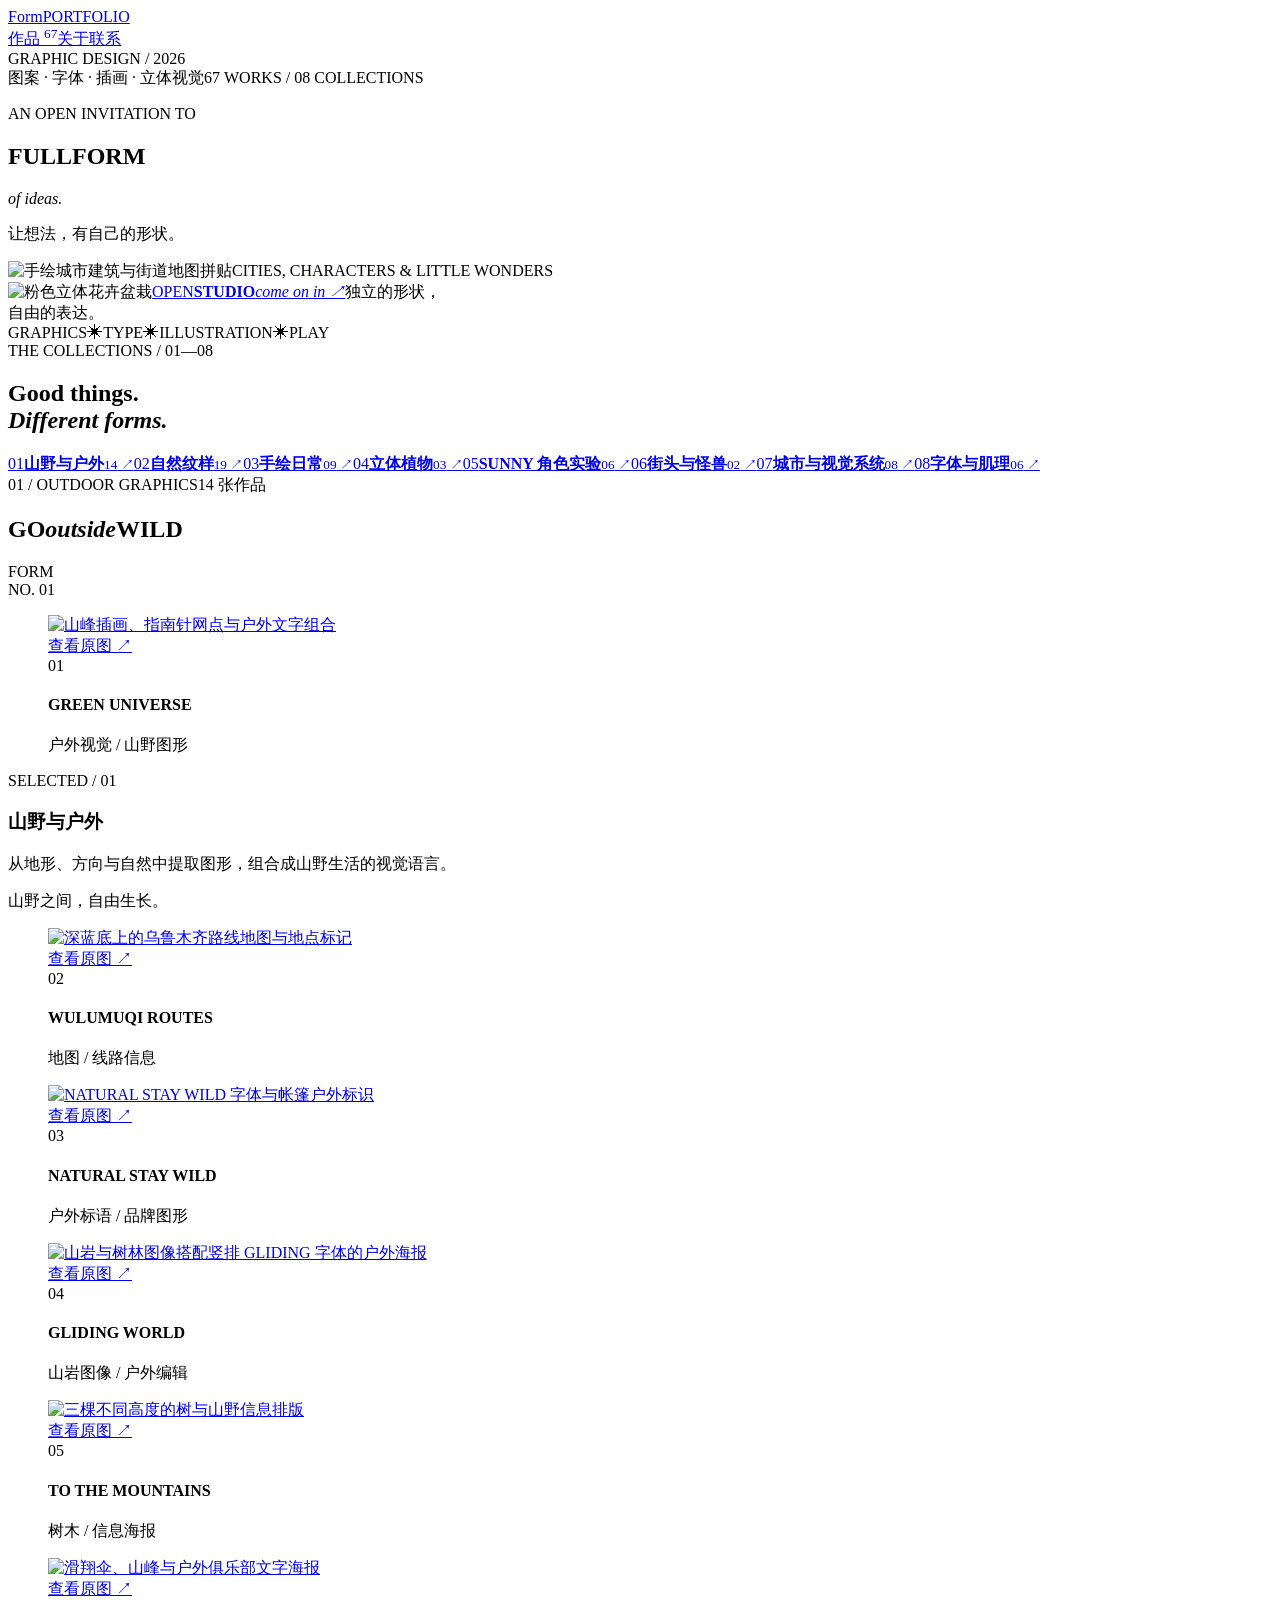
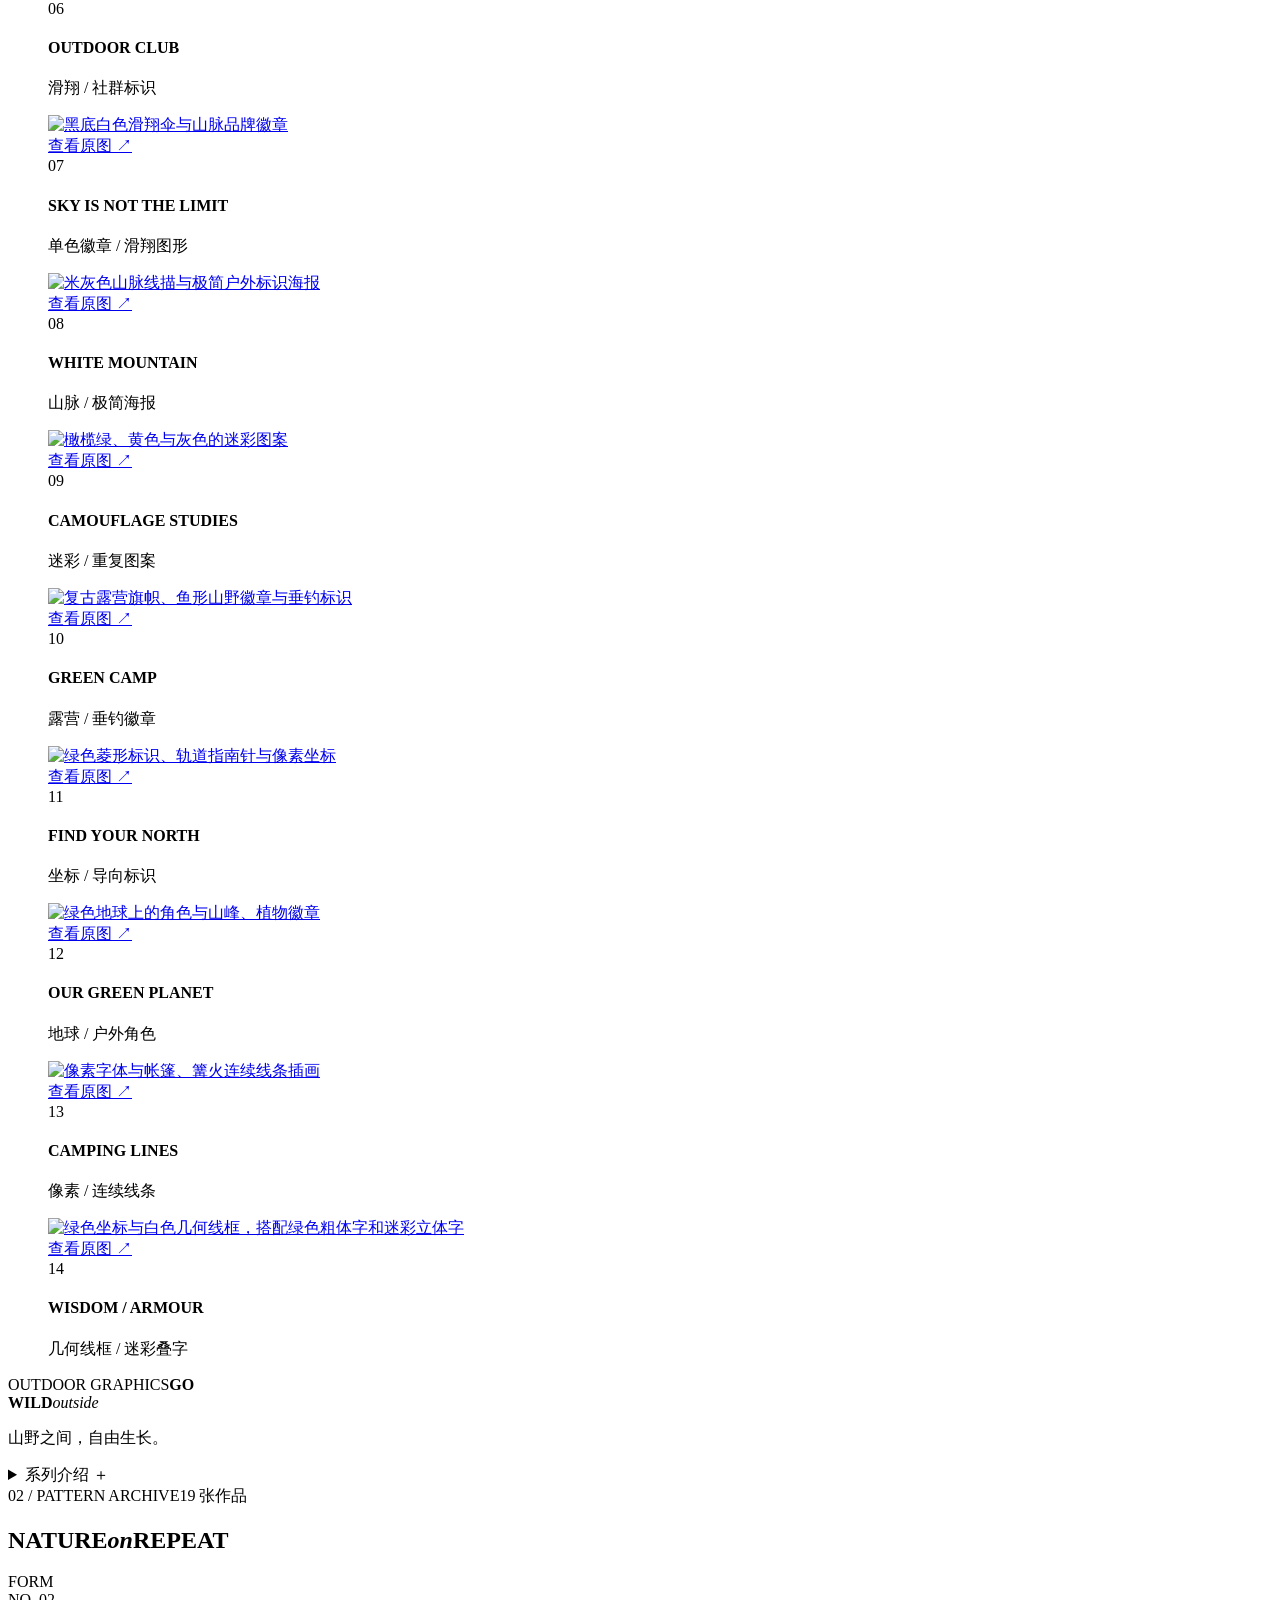
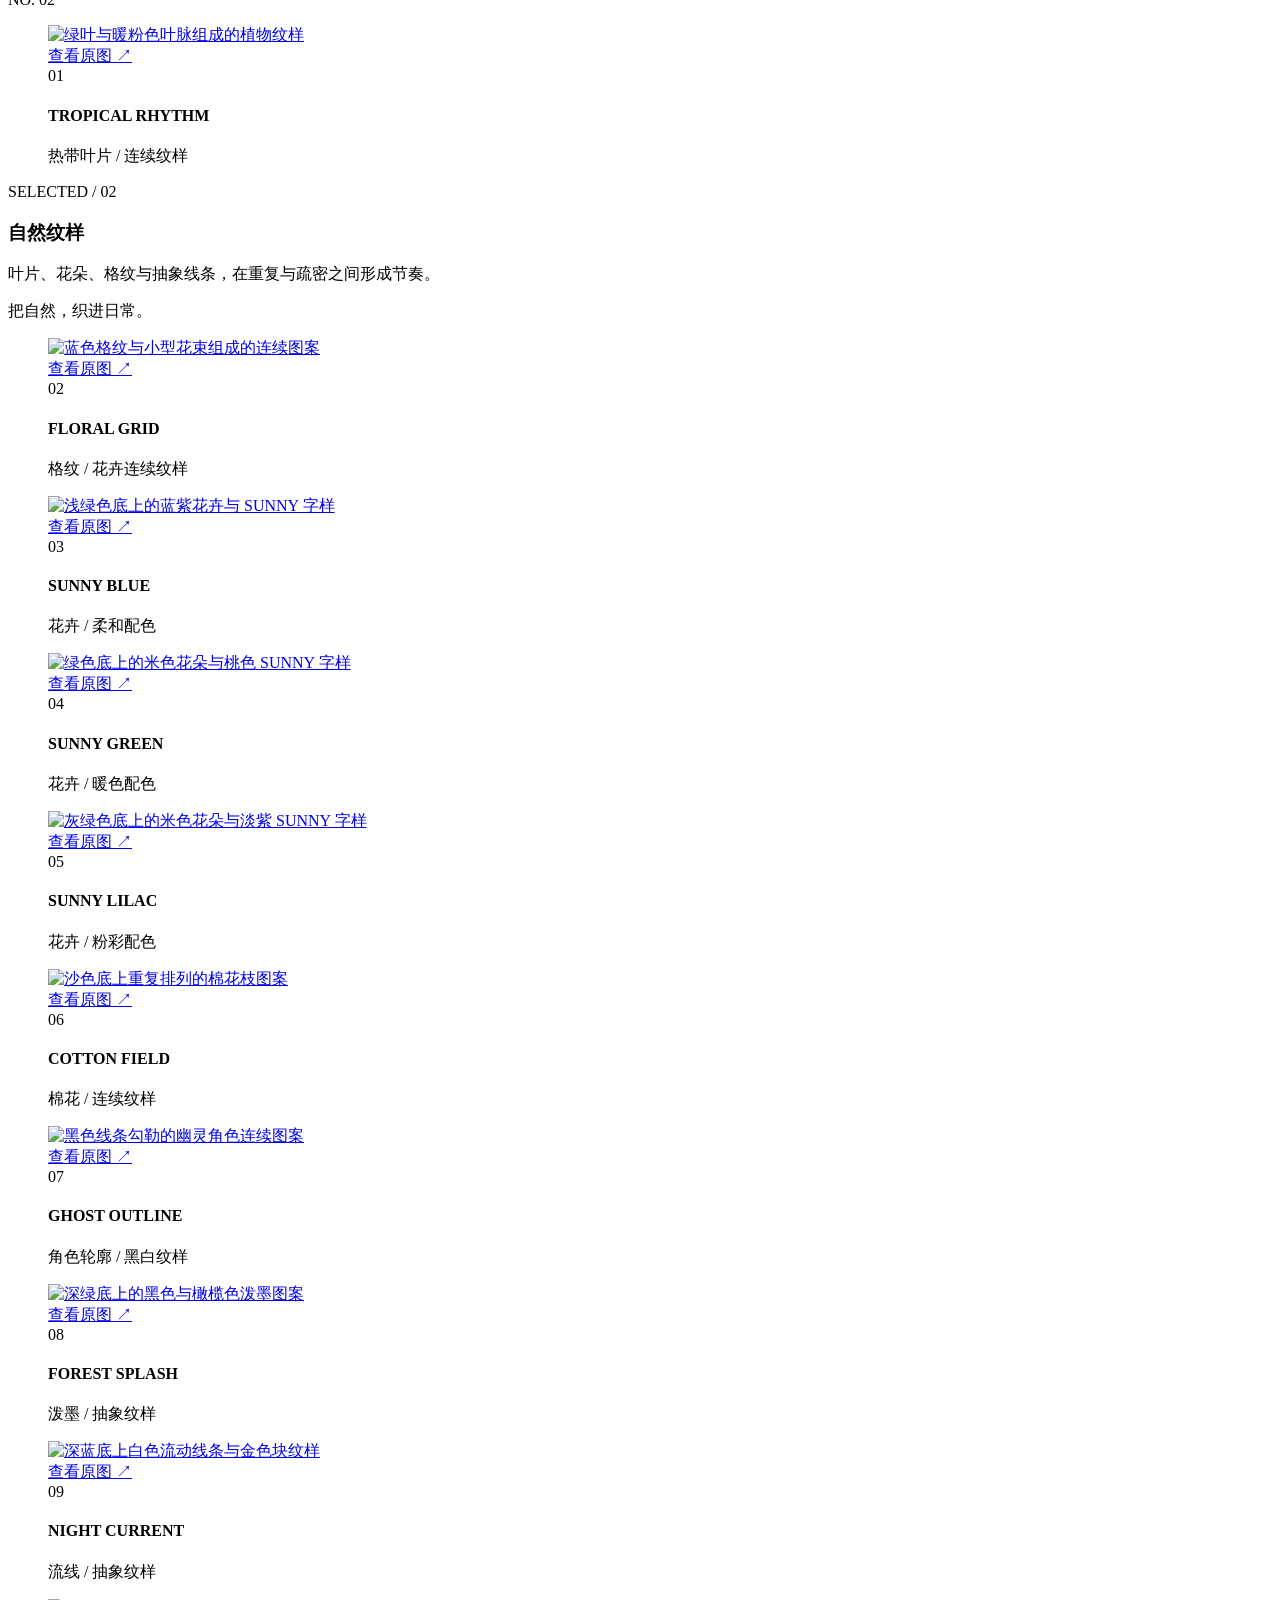
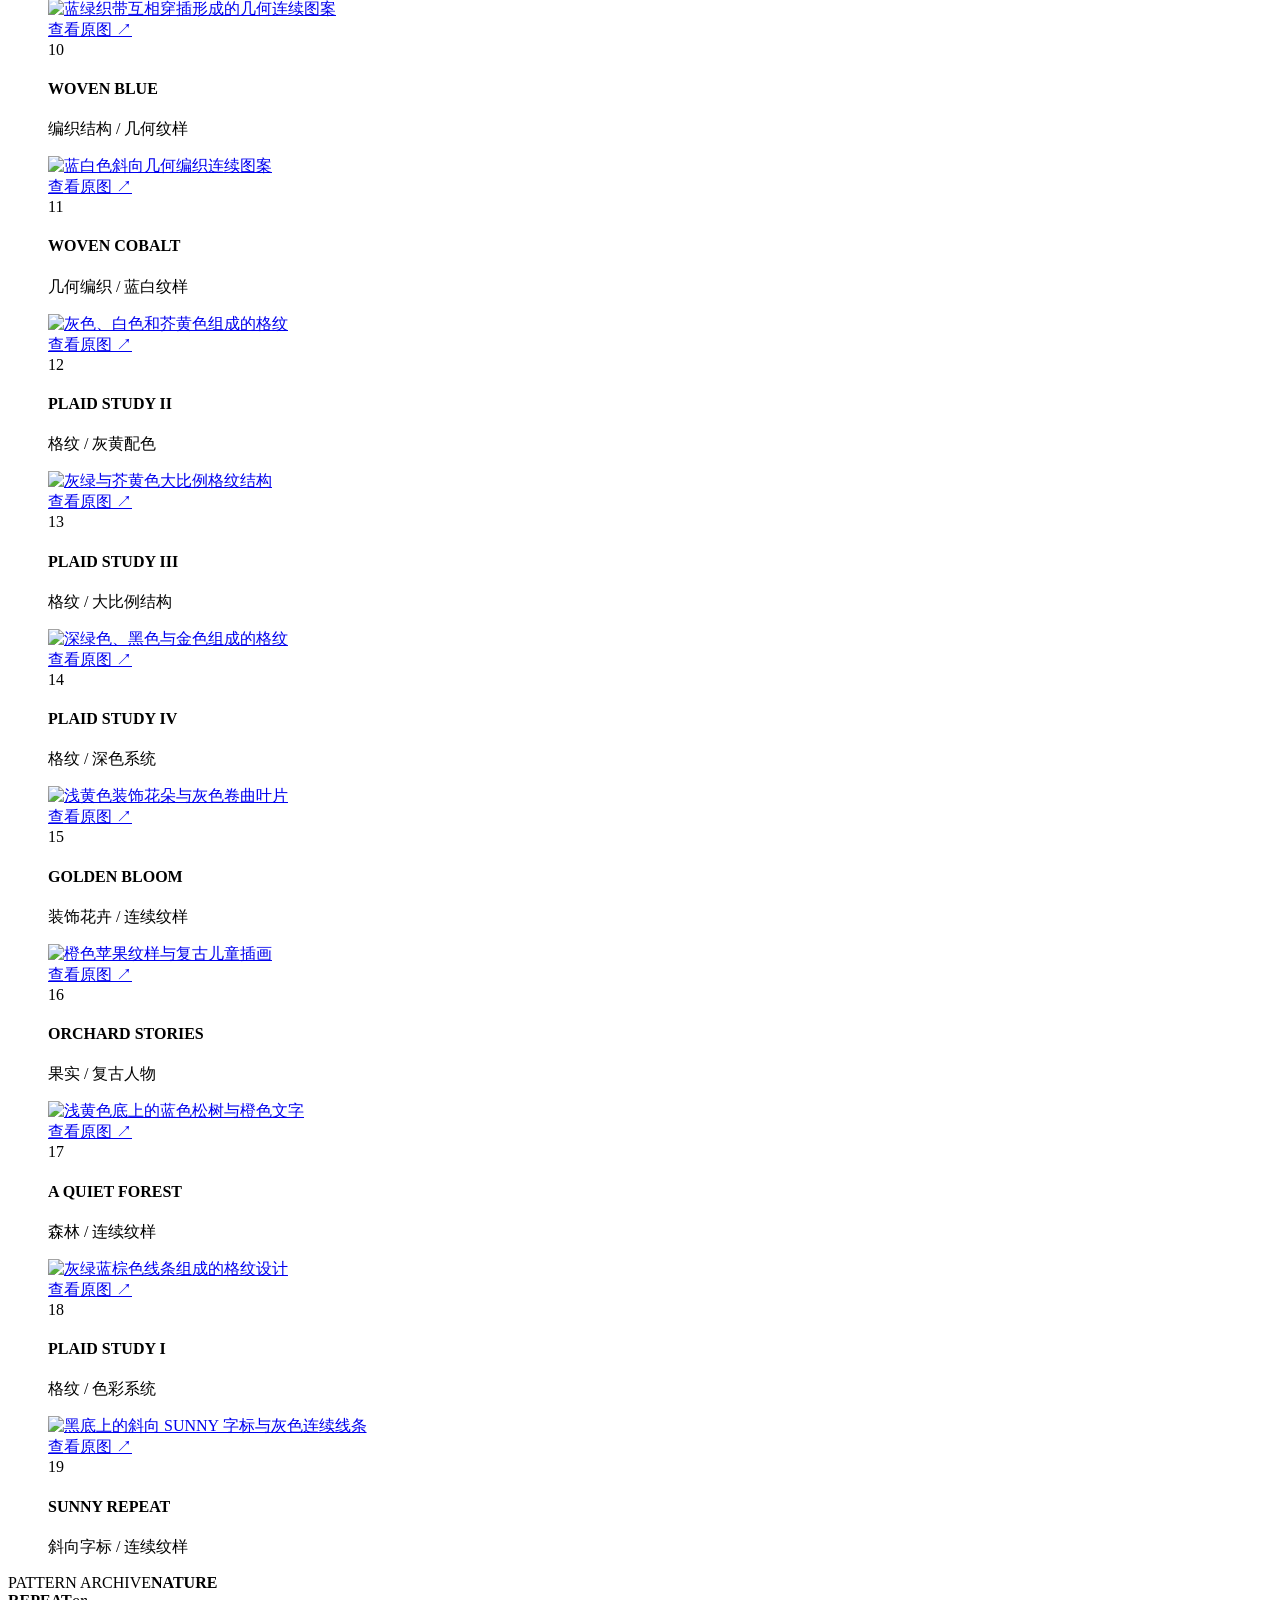
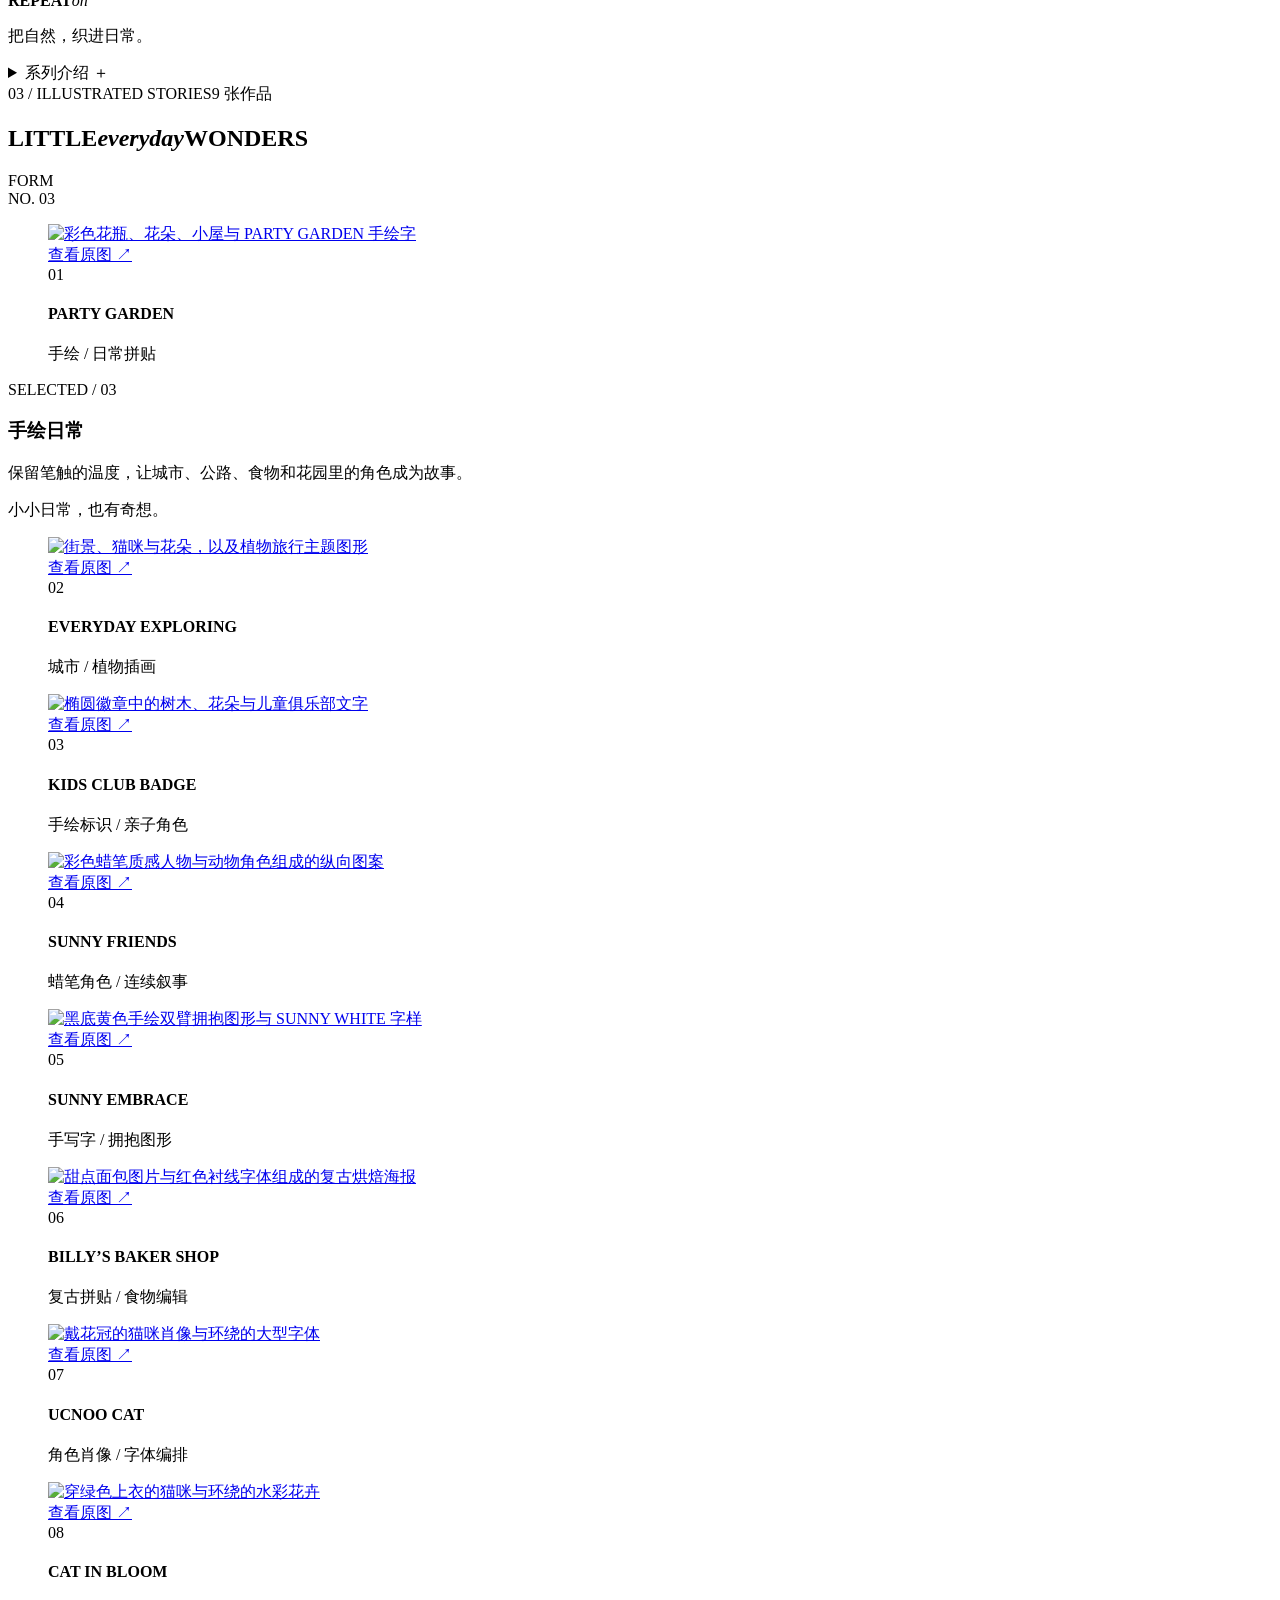
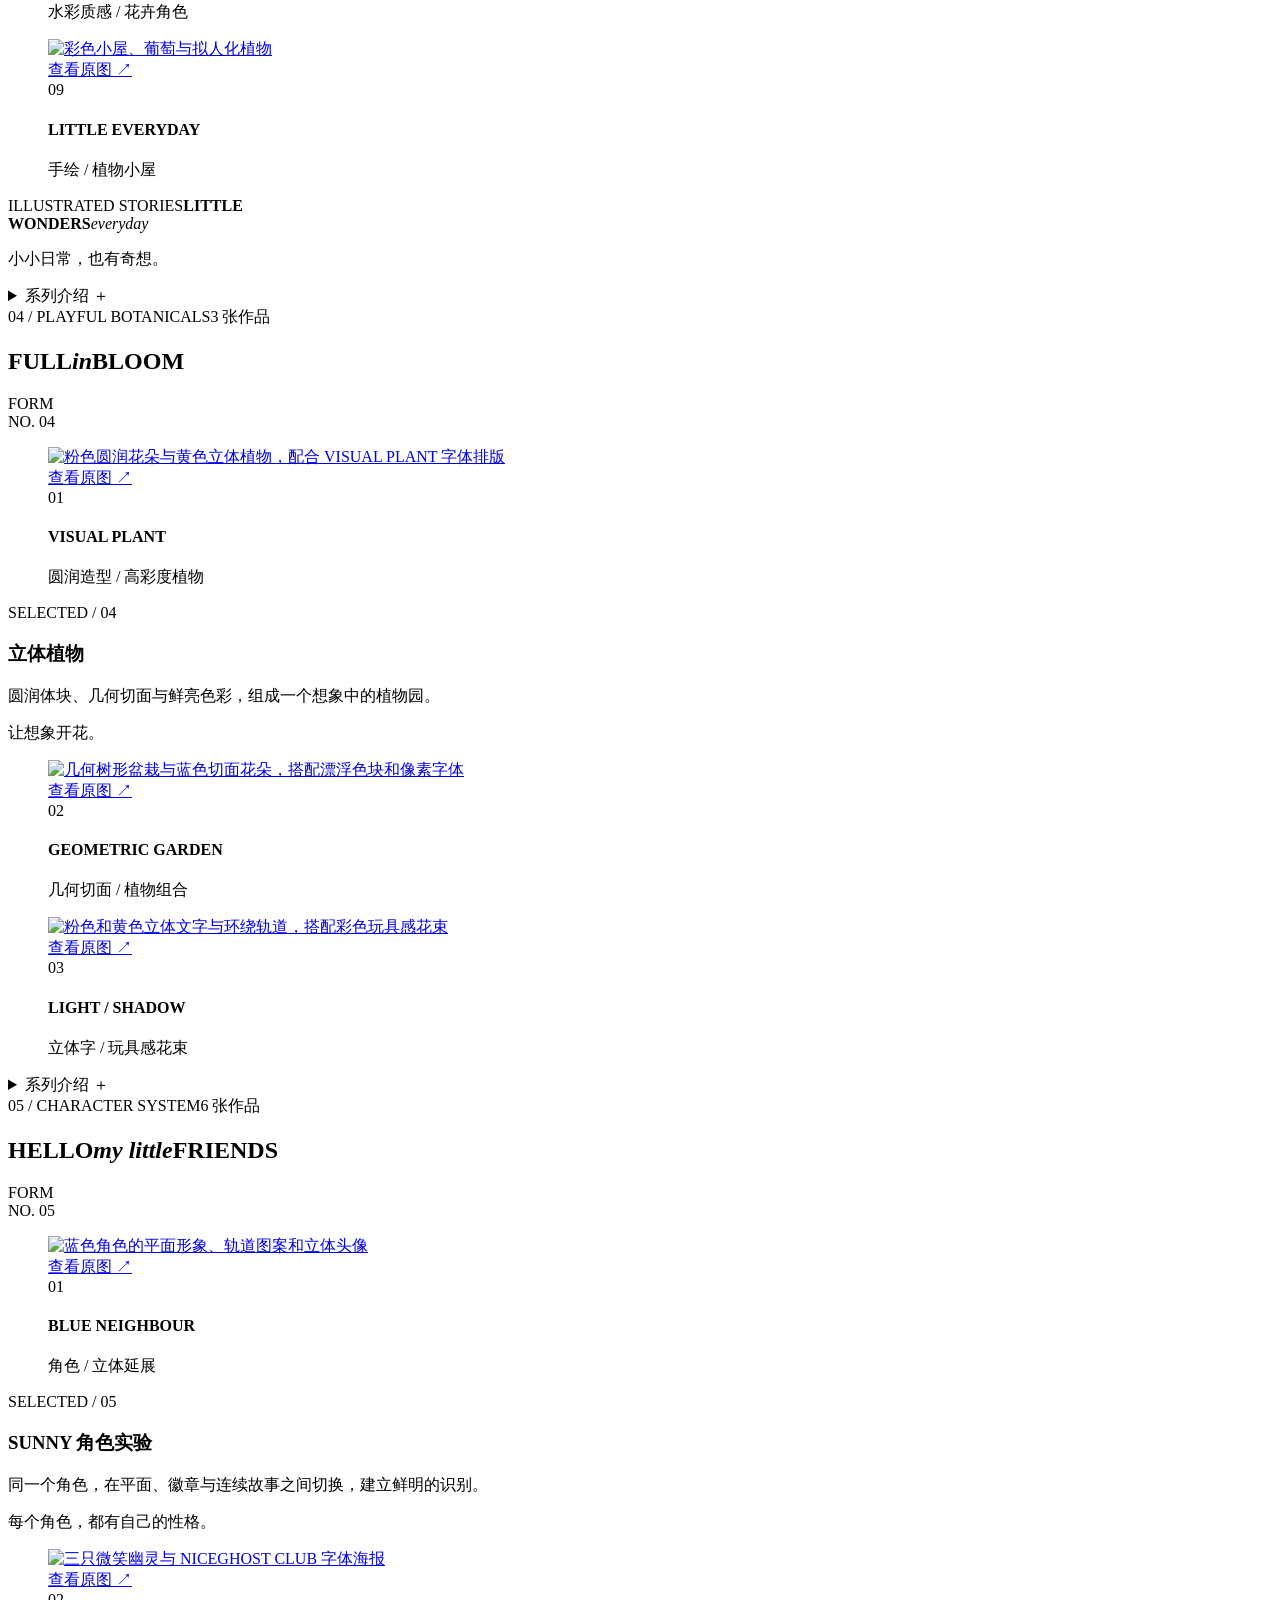
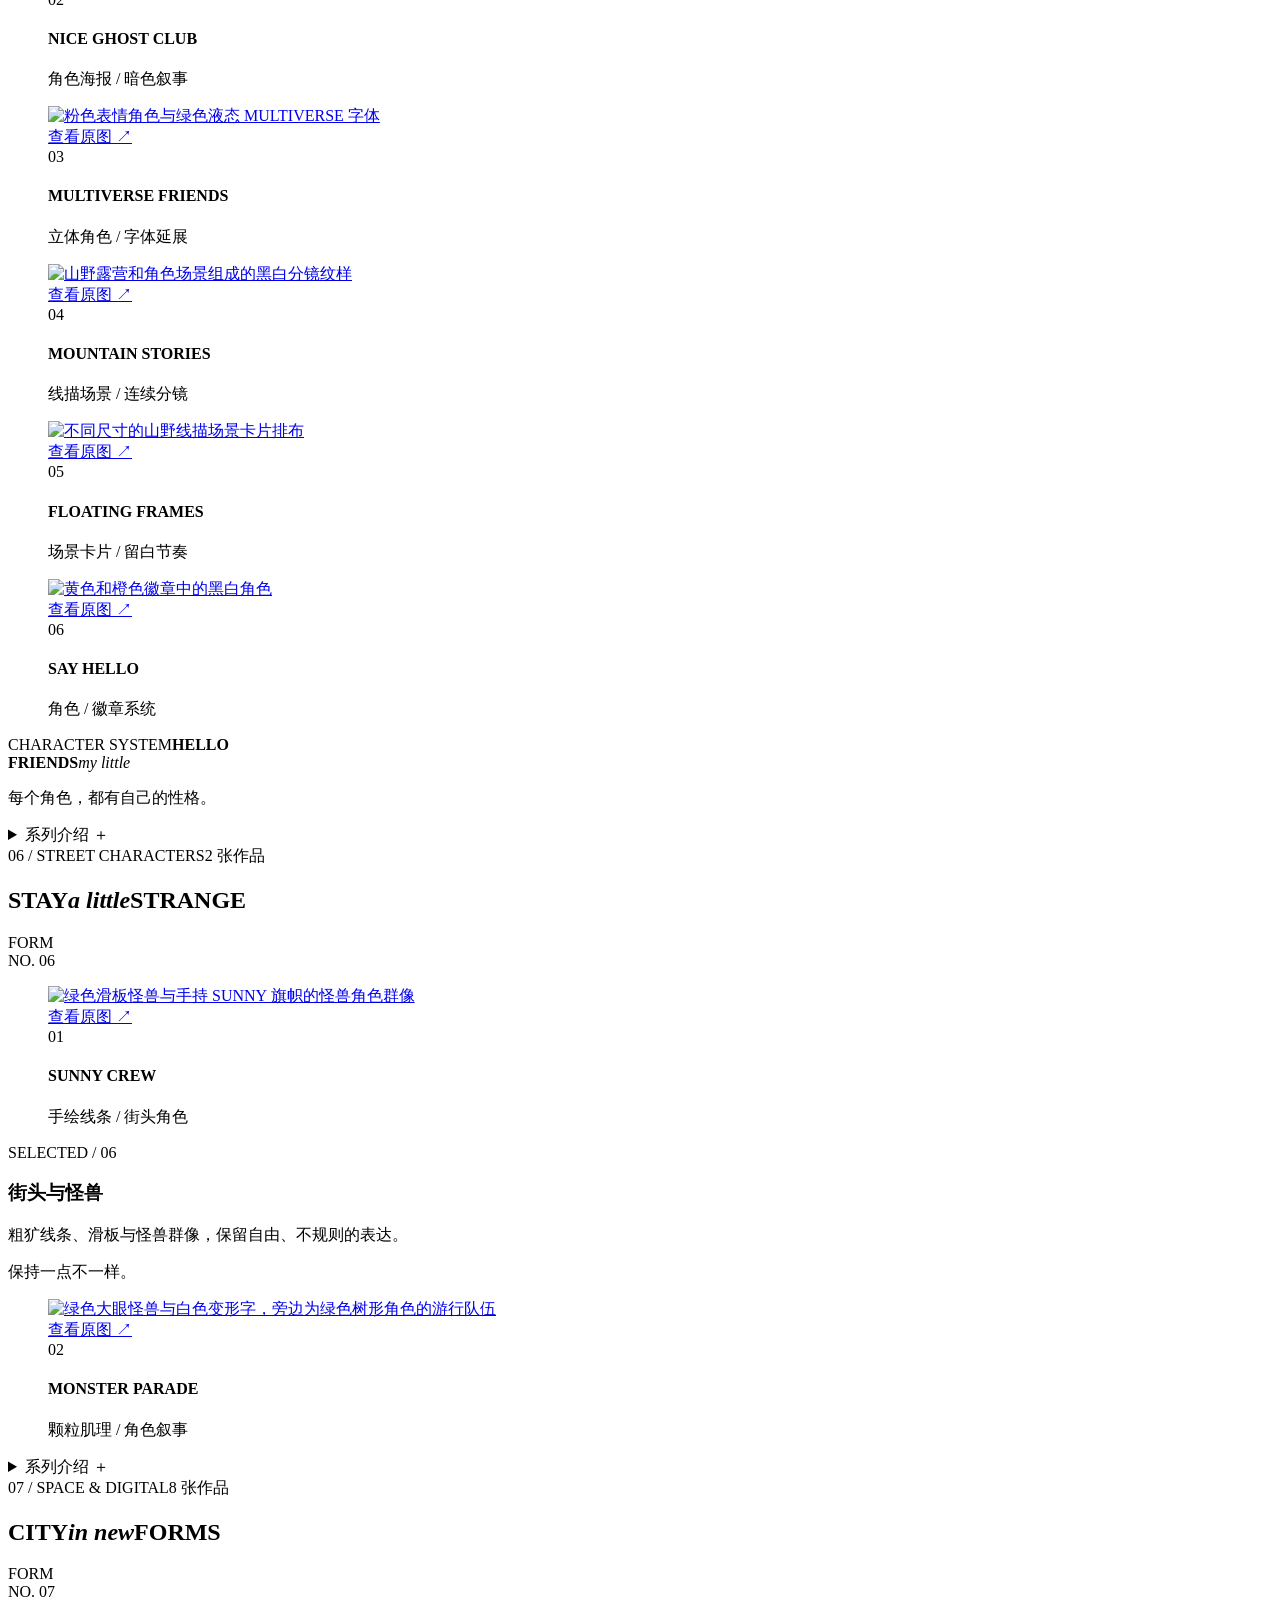
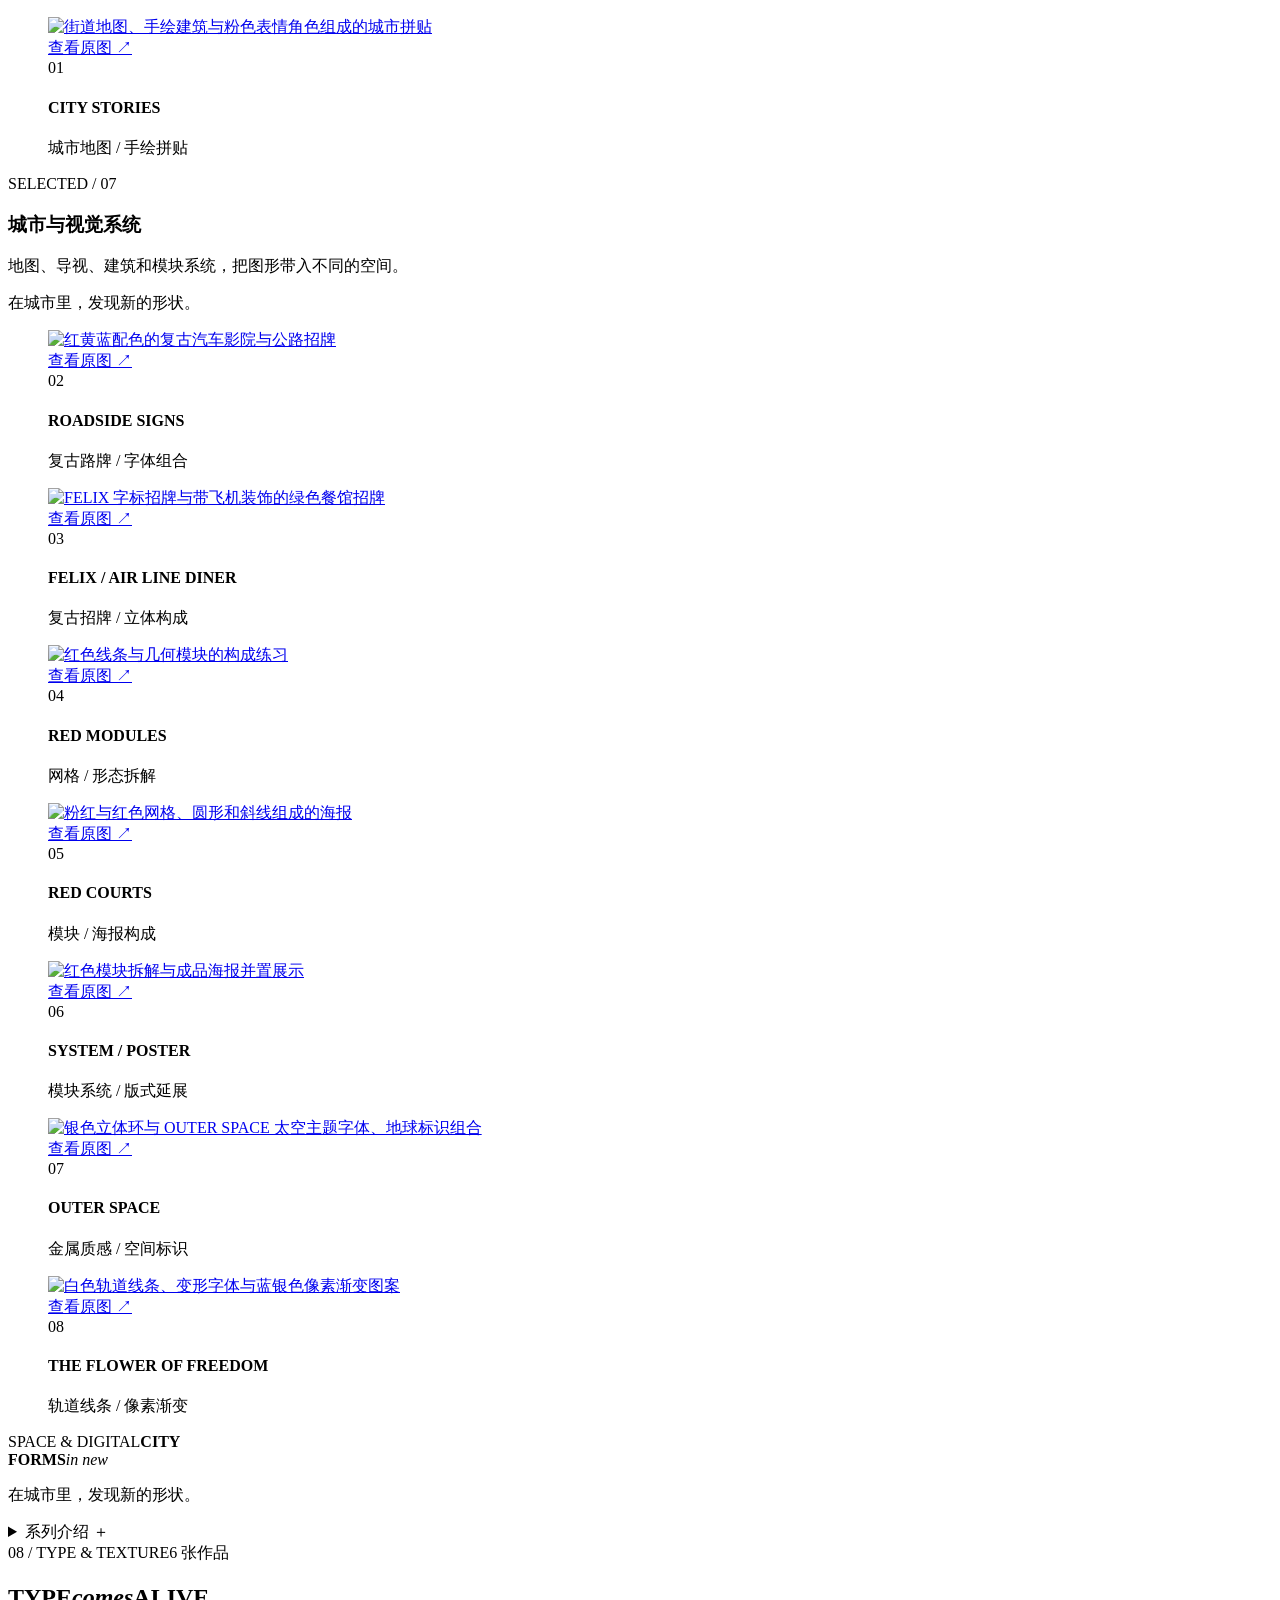
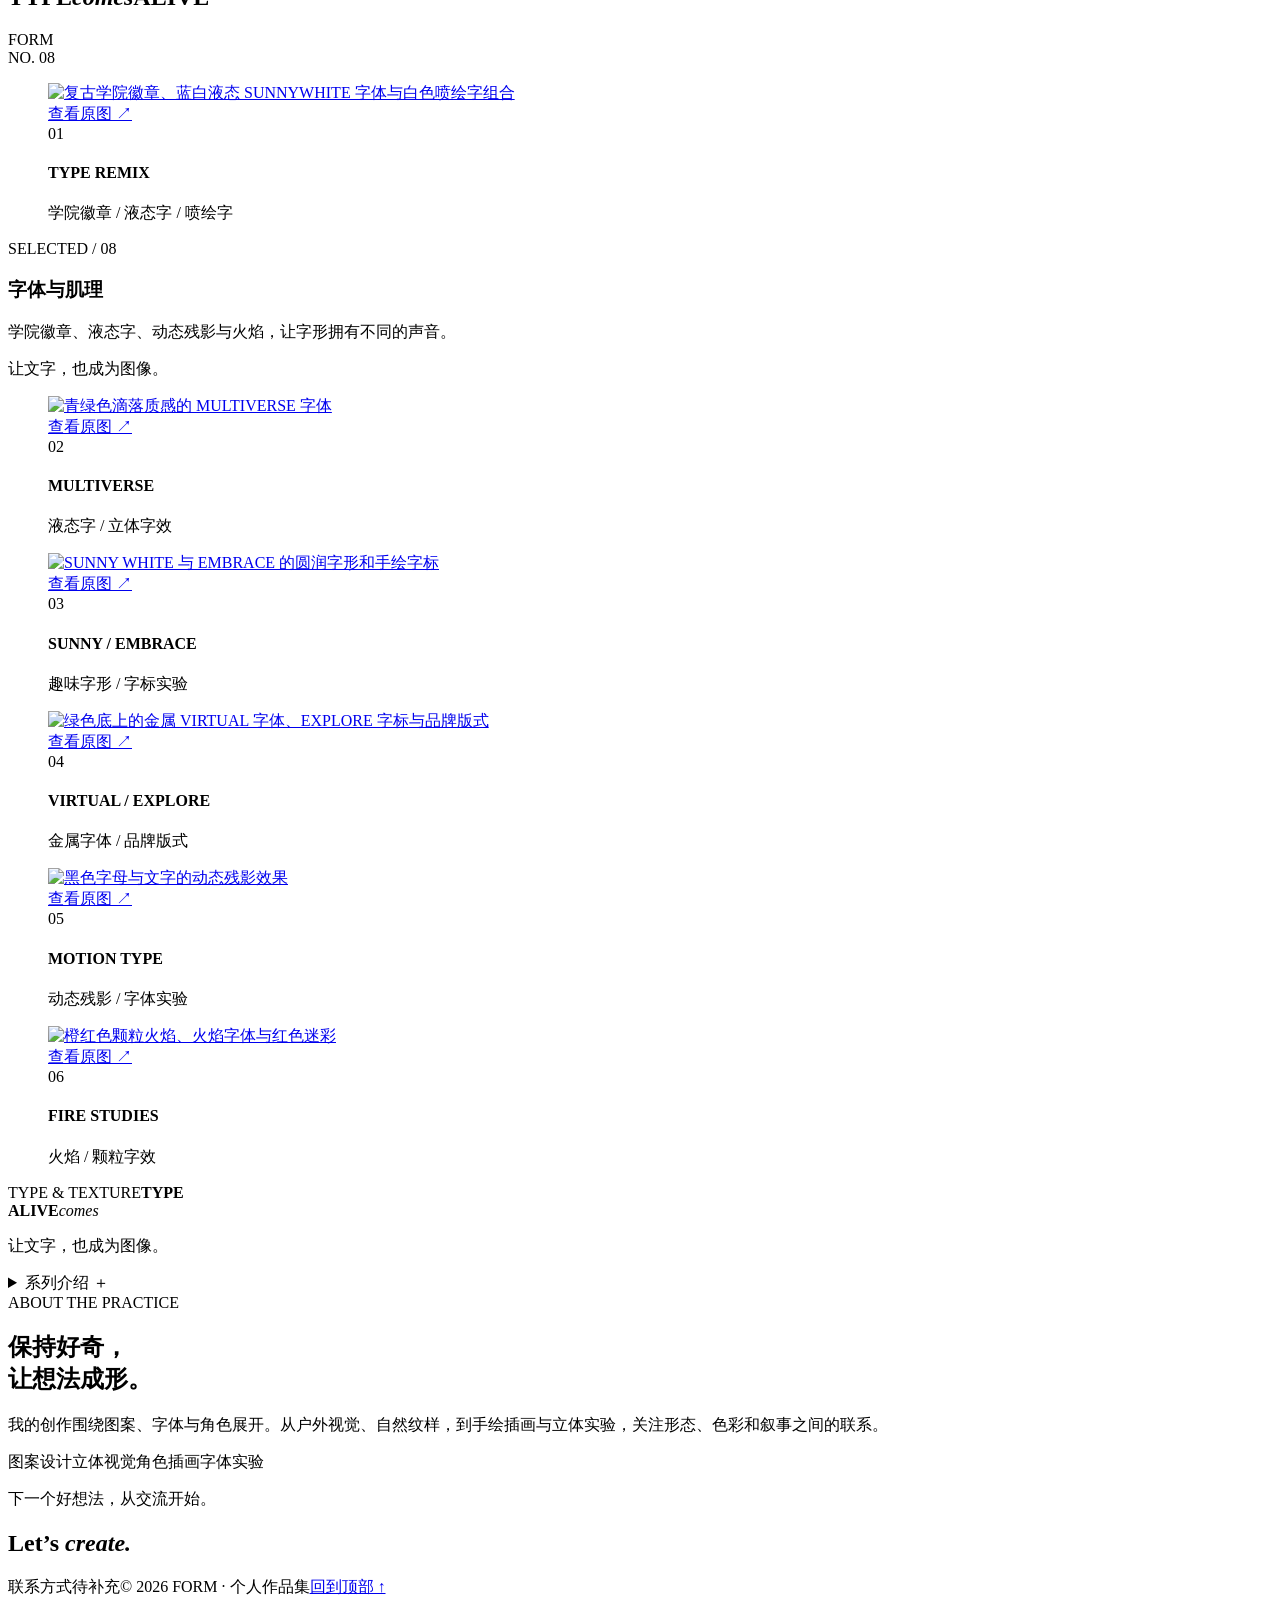
==== commit e074ee10: "Add files via upload" ====
--- a/index.html
+++ b/index.html
@@ -1,2 +1,2 @@
-<!DOCTYPE html><html lang="zh-CN"><head><meta charSet="utf-8"/><meta name="viewport" content="width=device-width, initial-scale=1"/><link rel="preload" href="/7983/cutouts/plant.png" as="image"/><link rel="stylesheet" href="/7983/_next/static/css/index.DH0dItZA.css" data-rsc-css-href="/7983/_next/static/css/index.DH0dItZA.css" data-precedence="vite-rsc/importer-resources"/><title>FORM — 个人设计作品集</title><meta name="description" content="户外视觉、自然纹样、手绘插画、城市系统与字体实验。八个系列，六十七件精选作品。"/>
-</head><body><main id="top"><header class="nav"><a class="wordmark" href="#top"><span class="wordmark-script">The</span>Form<span class="wordmark-small">PORTFOLIO</span></a><nav aria-label="主导航"><a href="#work">作品 <sup>67</sup></a><a href="#about">关于</a><a href="#contact">联系</a></nav><span class="edition">VISUAL DESIGN PORTFOLIO</span></header><section class="hero"><div class="hero-label"><span>图案 / 字体 / 插画 / 立体视觉</span><span>SELECTED WORKS — 2026</span></div><div class="hero-editorial"><div class="hero-wordart"><span class="hero-script">Ideas in</span><h1>Full<br/><span>Form.</span></h1><p class="hero-chinese">让想法，有自己的形状。</p></div><img class="hero-cutout" src="/7983/cutouts/plant.png" alt="从作品中提取的粉色立体花卉盆栽" width="1024" height="1536"/><div class="hero-note"><span>67 WORKS<br/>08 COLLECTIONS</span><p>从山野的图形，<br/>到想象中的花园。</p><a href="#work">浏览作品 ↓</a></div></div><div class="hero-bottomline"><span>GRAPHIC EXPERIMENTS &amp; EVERYDAY IMAGINATION</span><span>个人设计作品集</span></div></section><section id="work" class="work-index"><div><span class="kicker">THE COLLECTIONS</span><h2><em>Selected</em><br/>Collections.</h2></div><nav aria-label="作品系列"><a href="#outdoor"><span>01</span><strong>山野与户外</strong><small>14</small></a><a href="#patterns"><span>02</span><strong>自然纹样</strong><small>19</small></a><a href="#handmade"><span>03</span><strong>手绘日常</strong><small>09</small></a><a href="#plants"><span>04</span><strong>立体植物</strong><small>03</small></a><a href="#characters"><span>05</span><strong>SUNNY 角色实验</strong><small>06</small></a><a href="#street"><span>06</span><strong>街头与怪兽</strong><small>02</small></a><a href="#future"><span>07</span><strong>城市与视觉系统</strong><small>08</small></a><a href="#type"><span>08</span><strong>字体与肌理</strong><small>06</small></a></nav></section><section id="outdoor" class="collection theme-outdoor"><div class="collection-label"><span>01<!-- --> / <!-- -->OUTDOOR GRAPHICS</span><span>14<!-- --> 张作品</span></div><header class="collection-heading"><div class="title-stage"><h2 class="title-lockup outdoor-lockup"><span class="over-script">Find your</span><strong>OUTSIDE</strong><span class="title-foot">GREEN / CAMP / EXPLORE</span></h2></div><div class="collection-intro"><span class="intro-number">/<!-- -->01</span><h3>山野与户外</h3><p>从地形、方向与自然中提取图形，组合成山野生活的视觉语言。</p></div></header><div class="gallery layout-outdoor"><figure class="artwork item-0   "><a class="art-link" href="/7983/works/art-11.png" target="_blank" rel="noopener noreferrer" aria-label="查看 GREEN UNIVERSE 原图（新窗口）"><div class="art-mount"><img src="/7983/works/art-11.png" alt="山峰插画、指南针网点与户外文字组合" width="2619" height="1596" loading="lazy" decoding="async"/></div><span class="original-link">查看原图 ↗</span></a><figcaption><span class="caption-index">01</span><div><h4>GREEN UNIVERSE</h4><p>户外视觉 / 山野图形</p></div></figcaption></figure><figure class="artwork item-1   "><a class="art-link" href="/7983/works/art-57.png" target="_blank" rel="noopener noreferrer" aria-label="查看 WULUMUQI ROUTES 原图（新窗口）"><div class="art-mount"><img src="/7983/works/art-57.png" alt="深蓝底上的乌鲁木齐路线地图与地点标记" width="1787" height="1733" loading="lazy" decoding="async"/></div><span class="original-link">查看原图 ↗</span></a><figcaption><span class="caption-index">02</span><div><h4>WULUMUQI ROUTES</h4><p>地图 / 线路信息</p></div></figcaption></figure><figure class="artwork item-2   "><a class="art-link" href="/7983/works/art-58.png" target="_blank" rel="noopener noreferrer" aria-label="查看 NATURAL STAY WILD 原图（新窗口）"><div class="art-mount"><img src="/7983/works/art-58.png" alt="NATURAL STAY WILD 字体与帐篷户外标识" width="2018" height="1665" loading="lazy" decoding="async"/></div><span class="original-link">查看原图 ↗</span></a><figcaption><span class="caption-index">03</span><div><h4>NATURAL STAY WILD</h4><p>户外标语 / 品牌图形</p></div></figcaption></figure><figure class="artwork item-3  portrait-art "><a class="art-link" href="/7983/works/art-59.png" target="_blank" rel="noopener noreferrer" aria-label="查看 GLIDING WORLD 原图（新窗口）"><div class="art-mount"><img src="/7983/works/art-59.png" alt="山岩与树林图像搭配竖排 GLIDING 字体的户外海报" width="909" height="1143" loading="lazy" decoding="async"/></div><span class="original-link">查看原图 ↗</span></a><figcaption><span class="caption-index">04</span><div><h4>GLIDING WORLD</h4><p>山岩图像 / 户外编辑</p></div></figcaption></figure><figure class="artwork item-4  portrait-art "><a class="art-link" href="/7983/works/art-61.png" target="_blank" rel="noopener noreferrer" aria-label="查看 TO THE MOUNTAINS 原图（新窗口）"><div class="art-mount"><img src="/7983/works/art-61.png" alt="三棵不同高度的树与山野信息排版" width="1326" height="1761" loading="lazy" decoding="async"/></div><span class="original-link">查看原图 ↗</span></a><figcaption><span class="caption-index">05</span><div><h4>TO THE MOUNTAINS</h4><p>树木 / 信息海报</p></div></figcaption></figure><figure class="artwork item-5   "><a class="art-link" href="/7983/works/art-62.png" target="_blank" rel="noopener noreferrer" aria-label="查看 OUTDOOR CLUB 原图（新窗口）"><div class="art-mount"><img src="/7983/works/art-62.png" alt="滑翔伞、山峰与户外俱乐部文字海报" width="1560" height="1604" loading="lazy" decoding="async"/></div><span class="original-link">查看原图 ↗</span></a><figcaption><span class="caption-index">06</span><div><h4>OUTDOOR CLUB</h4><p>滑翔 / 社群标识</p></div></figcaption></figure><figure class="artwork item-6   "><a class="art-link" href="/7983/works/art-63.png" target="_blank" rel="noopener noreferrer" aria-label="查看 SKY IS NOT THE LIMIT 原图（新窗口）"><div class="art-mount"><img src="/7983/works/art-63.png" alt="黑底白色滑翔伞与山脉品牌徽章" width="1073" height="807" loading="lazy" decoding="async"/></div><span class="original-link">查看原图 ↗</span></a><figcaption><span class="caption-index">07</span><div><h4>SKY IS NOT THE LIMIT</h4><p>单色徽章 / 滑翔图形</p></div></figcaption></figure><figure class="artwork item-7  portrait-art "><a class="art-link" href="/7983/works/art-53.png" target="_blank" rel="noopener noreferrer" aria-label="查看 WHITE MOUNTAIN 原图（新窗口）"><div class="art-mount"><img src="/7983/works/art-53.png" alt="米灰色山脉线描与极简户外标识海报" width="1089" height="1464" loading="lazy" decoding="async"/></div><span class="original-link">查看原图 ↗</span></a><figcaption><span class="caption-index">08</span><div><h4>WHITE MOUNTAIN</h4><p>山脉 / 极简海报</p></div></figcaption></figure><figure class="artwork item-8   "><a class="art-link" href="/7983/works/art-10.png" target="_blank" rel="noopener noreferrer" aria-label="查看 CAMOUFLAGE STUDIES 原图（新窗口）"><div class="art-mount"><img src="/7983/works/art-10.png" alt="橄榄绿、黄色与灰色的迷彩图案" width="2448" height="1638" loading="lazy" decoding="async"/></div><span class="original-link">查看原图 ↗</span></a><figcaption><span class="caption-index">09</span><div><h4>CAMOUFLAGE STUDIES</h4><p>迷彩 / 重复图案</p></div></figcaption></figure><figure class="artwork item-9   "><a class="art-link" href="/7983/works/art-12.png" target="_blank" rel="noopener noreferrer" aria-label="查看 GREEN CAMP 原图（新窗口）"><div class="art-mount"><img src="/7983/works/art-12.png" alt="复古露营旗帜、鱼形山野徽章与垂钓标识" width="2742" height="1691" loading="lazy" decoding="async"/></div><span class="original-link">查看原图 ↗</span></a><figcaption><span class="caption-index">10</span><div><h4>GREEN CAMP</h4><p>露营 / 垂钓徽章</p></div></figcaption></figure><figure class="artwork item-10   "><a class="art-link" href="/7983/works/art-13.png" target="_blank" rel="noopener noreferrer" aria-label="查看 FIND YOUR NORTH 原图（新窗口）"><div class="art-mount"><img src="/7983/works/art-13.png" alt="绿色菱形标识、轨道指南针与像素坐标" width="1797" height="1215" loading="lazy" decoding="async"/></div><span class="original-link">查看原图 ↗</span></a><figcaption><span class="caption-index">11</span><div><h4>FIND YOUR NORTH</h4><p>坐标 / 导向标识</p></div></figcaption></figure><figure class="artwork item-11   "><a class="art-link" href="/7983/works/art-14.png" target="_blank" rel="noopener noreferrer" aria-label="查看 OUR GREEN PLANET 原图（新窗口）"><div class="art-mount"><img src="/7983/works/art-14.png" alt="绿色地球上的角色与山峰、植物徽章" width="2490" height="1700" loading="lazy" decoding="async"/></div><span class="original-link">查看原图 ↗</span></a><figcaption><span class="caption-index">12</span><div><h4>OUR GREEN PLANET</h4><p>地球 / 户外角色</p></div></figcaption></figure><figure class="artwork item-12   "><a class="art-link" href="/7983/works/art-15.png" target="_blank" rel="noopener noreferrer" aria-label="查看 CAMPING LINES 原图（新窗口）"><div class="art-mount"><img src="/7983/works/art-15.png" alt="像素字体与帐篷、篝火连续线条插画" width="2640" height="1632" loading="lazy" decoding="async"/></div><span class="original-link">查看原图 ↗</span></a><figcaption><span class="caption-index">13</span><div><h4>CAMPING LINES</h4><p>像素 / 连续线条</p></div></figcaption></figure><figure class="artwork item-13   "><a class="art-link" href="/7983/works/art-2.png" target="_blank" rel="noopener noreferrer" aria-label="查看 WISDOM / ARMOUR 原图（新窗口）"><div class="art-mount"><img src="/7983/works/art-2.png" alt="绿色坐标与白色几何线框，搭配绿色粗体字和迷彩立体字" width="1755" height="1218" loading="lazy" decoding="async"/></div><span class="original-link">查看原图 ↗</span></a><figcaption><span class="caption-index">14</span><div><h4>WISDOM / ARMOUR</h4><p>几何线框 / 迷彩叠字</p></div></figcaption></figure></div><details class="collection-detail"><summary>系列介绍 <span>＋</span></summary><p>从地形、方向与自然中提取图形，组合成山野生活的视觉语言。<!-- --> 本组涵盖<!-- -->户外视觉、地图、户外标语、山岩图像、树木、滑翔、单色徽章、山脉、迷彩、露营、坐标、地球、像素、几何线框<!-- -->。</p></details></section><section id="patterns" class="collection theme-patterns"><div class="collection-label"><span>02<!-- --> / <!-- -->PATTERN ARCHIVE</span><span>19<!-- --> 张作品</span></div><header class="collection-heading"><div class="title-stage"><h2 class="title-lockup pattern-lockup"><span class="serif-title">Nature</span><span class="slim-title">ON</span><em>repeat.</em></h2></div><div class="collection-intro"><span class="intro-number">/<!-- -->02</span><h3>自然纹样</h3><p>叶片、花朵、格纹与抽象线条，在重复与疏密之间形成节奏。</p></div></header><div class="gallery layout-patterns"><figure class="artwork item-0 pattern-art  "><a class="art-link" href="/7983/works/art-17.png" target="_blank" rel="noopener noreferrer" aria-label="查看 TROPICAL RHYTHM 原图（新窗口）"><div class="art-mount"><img src="/7983/works/art-17.png" alt="绿叶与暖粉色叶脉组成的植物纹样" width="1467" height="1644" loading="lazy" decoding="async"/></div><span class="original-link">查看原图 ↗</span></a><figcaption><span class="caption-index">01</span><div><h4>TROPICAL RHYTHM</h4><p>热带叶片 / 连续纹样</p></div></figcaption></figure><figure class="artwork item-1 pattern-art  "><a class="art-link" href="/7983/works/art-37.png" target="_blank" rel="noopener noreferrer" aria-label="查看 FLORAL GRID 原图（新窗口）"><div class="art-mount"><img src="/7983/works/art-37.png" alt="蓝色格纹与小型花束组成的连续图案" width="2076" height="1635" loading="lazy" decoding="async"/></div><span class="original-link">查看原图 ↗</span></a><figcaption><span class="caption-index">02</span><div><h4>FLORAL GRID</h4><p>格纹 / 花卉连续纹样</p></div></figcaption></figure><figure class="artwork item-2   "><a class="art-link" href="/7983/works/art-38.png" target="_blank" rel="noopener noreferrer" aria-label="查看 SUNNY BLUE 原图（新窗口）"><div class="art-mount"><img src="/7983/works/art-38.png" alt="浅绿色底上的蓝紫花卉与 SUNNY 字样" width="858" height="486" loading="lazy" decoding="async"/></div><span class="original-link">查看原图 ↗</span></a><figcaption><span class="caption-index">03</span><div><h4>SUNNY BLUE</h4><p>花卉 / 柔和配色</p></div></figcaption></figure><figure class="artwork item-3   "><a class="art-link" href="/7983/works/art-39.png" target="_blank" rel="noopener noreferrer" aria-label="查看 SUNNY GREEN 原图（新窗口）"><div class="art-mount"><img src="/7983/works/art-39.png" alt="绿色底上的米色花朵与桃色 SUNNY 字样" width="786" height="441" loading="lazy" decoding="async"/></div><span class="original-link">查看原图 ↗</span></a><figcaption><span class="caption-index">04</span><div><h4>SUNNY GREEN</h4><p>花卉 / 暖色配色</p></div></figcaption></figure><figure class="artwork item-4   "><a class="art-link" href="/7983/works/art-40.png" target="_blank" rel="noopener noreferrer" aria-label="查看 SUNNY LILAC 原图（新窗口）"><div class="art-mount"><img src="/7983/works/art-40.png" alt="灰绿色底上的米色花朵与淡紫 SUNNY 字样" width="783" height="438" loading="lazy" decoding="async"/></div><span class="original-link">查看原图 ↗</span></a><figcaption><span class="caption-index">05</span><div><h4>SUNNY LILAC</h4><p>花卉 / 粉彩配色</p></div></figcaption></figure><figure class="artwork item-5 pattern-art  "><a class="art-link" href="/7983/works/art-46.png" target="_blank" rel="noopener noreferrer" aria-label="查看 COTTON FIELD 原图（新窗口）"><div class="art-mount"><img src="/7983/works/art-46.png" alt="沙色底上重复排列的棉花枝图案" width="1556" height="1482" loading="lazy" decoding="async"/></div><span class="original-link">查看原图 ↗</span></a><figcaption><span class="caption-index">06</span><div><h4>COTTON FIELD</h4><p>棉花 / 连续纹样</p></div></figcaption></figure><figure class="artwork item-6 pattern-art  "><a class="art-link" href="/7983/works/art-47.png" target="_blank" rel="noopener noreferrer" aria-label="查看 GHOST OUTLINE 原图（新窗口）"><div class="art-mount"><img src="/7983/works/art-47.png" alt="黑色线条勾勒的幽灵角色连续图案" width="1269" height="1251" loading="lazy" decoding="async"/></div><span class="original-link">查看原图 ↗</span></a><figcaption><span class="caption-index">07</span><div><h4>GHOST OUTLINE</h4><p>角色轮廓 / 黑白纹样</p></div></figcaption></figure><figure class="artwork item-7 pattern-art portrait-art "><a class="art-link" href="/7983/works/art-48.png" target="_blank" rel="noopener noreferrer" aria-label="查看 FOREST SPLASH 原图（新窗口）"><div class="art-mount"><img src="/7983/works/art-48.png" alt="深绿底上的黑色与橄榄色泼墨图案" width="1050" height="1323" loading="lazy" decoding="async"/></div><span class="original-link">查看原图 ↗</span></a><figcaption><span class="caption-index">08</span><div><h4>FOREST SPLASH</h4><p>泼墨 / 抽象纹样</p></div></figcaption></figure><figure class="artwork item-8 pattern-art  "><a class="art-link" href="/7983/works/art-51.png" target="_blank" rel="noopener noreferrer" aria-label="查看 NIGHT CURRENT 原图（新窗口）"><div class="art-mount"><img src="/7983/works/art-51.png" alt="深蓝底上白色流动线条与金色块纹样" width="1683" height="1734" loading="lazy" decoding="async"/></div><span class="original-link">查看原图 ↗</span></a><figcaption><span class="caption-index">09</span><div><h4>NIGHT CURRENT</h4><p>流线 / 抽象纹样</p></div></figcaption></figure><figure class="artwork item-9 pattern-art  "><a class="art-link" href="/7983/works/art-52.png" target="_blank" rel="noopener noreferrer" aria-label="查看 WOVEN BLUE 原图（新窗口）"><div class="art-mount"><img src="/7983/works/art-52.png" alt="蓝绿织带互相穿插形成的几何连续图案" width="2577" height="1503" loading="lazy" decoding="async"/></div><span class="original-link">查看原图 ↗</span></a><figcaption><span class="caption-index">10</span><div><h4>WOVEN BLUE</h4><p>编织结构 / 几何纹样</p></div></figcaption></figure><figure class="artwork item-10 pattern-art  "><a class="art-link" href="/7983/works/art-30.png" target="_blank" rel="noopener noreferrer" aria-label="查看 WOVEN COBALT 原图（新窗口）"><div class="art-mount"><img src="/7983/works/art-30.png" alt="蓝白色斜向几何编织连续图案" width="1164" height="930" loading="lazy" decoding="async"/></div><span class="original-link">查看原图 ↗</span></a><figcaption><span class="caption-index">11</span><div><h4>WOVEN COBALT</h4><p>几何编织 / 蓝白纹样</p></div></figcaption></figure><figure class="artwork item-11 pattern-art  "><a class="art-link" href="/7983/works/art-64.png" target="_blank" rel="noopener noreferrer" aria-label="查看 PLAID STUDY II 原图（新窗口）"><div class="art-mount"><img src="/7983/works/art-64.png" alt="灰色、白色和芥黄色组成的格纹" width="1506" height="1443" loading="lazy" decoding="async"/></div><span class="original-link">查看原图 ↗</span></a><figcaption><span class="caption-index">12</span><div><h4>PLAID STUDY II</h4><p>格纹 / 灰黄配色</p></div></figcaption></figure><figure class="artwork item-12 pattern-art  "><a class="art-link" href="/7983/works/art-65.png" target="_blank" rel="noopener noreferrer" aria-label="查看 PLAID STUDY III 原图（新窗口）"><div class="art-mount"><img src="/7983/works/art-65.png" alt="灰绿与芥黄色大比例格纹结构" width="1460" height="1455" loading="lazy" decoding="async"/></div><span class="original-link">查看原图 ↗</span></a><figcaption><span class="caption-index">13</span><div><h4>PLAID STUDY III</h4><p>格纹 / 大比例结构</p></div></figcaption></figure><figure class="artwork item-13 pattern-art  "><a class="art-link" href="/7983/works/art-66.png" target="_blank" rel="noopener noreferrer" aria-label="查看 PLAID STUDY IV 原图（新窗口）"><div class="art-mount"><img src="/7983/works/art-66.png" alt="深绿色、黑色与金色组成的格纹" width="1791" height="1608" loading="lazy" decoding="async"/></div><span class="original-link">查看原图 ↗</span></a><figcaption><span class="caption-index">14</span><div><h4>PLAID STUDY IV</h4><p>格纹 / 深色系统</p></div></figcaption></figure><figure class="artwork item-14 pattern-art  "><a class="art-link" href="/7983/works/art-18.png" target="_blank" rel="noopener noreferrer" aria-label="查看 GOLDEN BLOOM 原图（新窗口）"><div class="art-mount"><img src="/7983/works/art-18.png" alt="浅黄色装饰花朵与灰色卷曲叶片" width="1479" height="1524" loading="lazy" decoding="async"/></div><span class="original-link">查看原图 ↗</span></a><figcaption><span class="caption-index">15</span><div><h4>GOLDEN BLOOM</h4><p>装饰花卉 / 连续纹样</p></div></figcaption></figure><figure class="artwork item-15 pattern-art  "><a class="art-link" href="/7983/works/art-19.png" target="_blank" rel="noopener noreferrer" aria-label="查看 ORCHARD STORIES 原图（新窗口）"><div class="art-mount"><img src="/7983/works/art-19.png" alt="橙色苹果纹样与复古儿童插画" width="1575" height="1521" loading="lazy" decoding="async"/></div><span class="original-link">查看原图 ↗</span></a><figcaption><span class="caption-index">16</span><div><h4>ORCHARD STORIES</h4><p>果实 / 复古人物</p></div></figcaption></figure><figure class="artwork item-16 pattern-art  "><a class="art-link" href="/7983/works/art-20.png" target="_blank" rel="noopener noreferrer" aria-label="查看 A QUIET FOREST 原图（新窗口）"><div class="art-mount"><img src="/7983/works/art-20.png" alt="浅黄色底上的蓝色松树与橙色文字" width="1632" height="1679" loading="lazy" decoding="async"/></div><span class="original-link">查看原图 ↗</span></a><figcaption><span class="caption-index">17</span><div><h4>A QUIET FOREST</h4><p>森林 / 连续纹样</p></div></figcaption></figure><figure class="artwork item-17 pattern-art  "><a class="art-link" href="/7983/works/art-41.png" target="_blank" rel="noopener noreferrer" aria-label="查看 PLAID STUDY I 原图（新窗口）"><div class="art-mount"><img src="/7983/works/art-41.png" alt="灰绿蓝棕色线条组成的格纹设计" width="1710" height="1698" loading="lazy" decoding="async"/></div><span class="original-link">查看原图 ↗</span></a><figcaption><span class="caption-index">18</span><div><h4>PLAID STUDY I</h4><p>格纹 / 色彩系统</p></div></figcaption></figure><figure class="artwork item-18 pattern-art  "><a class="art-link" href="/7983/works/art-31.png" target="_blank" rel="noopener noreferrer" aria-label="查看 SUNNY REPEAT 原图（新窗口）"><div class="art-mount"><img src="/7983/works/art-31.png" alt="黑底上的斜向 SUNNY 字标与灰色连续线条" width="2375" height="1760" loading="lazy" decoding="async"/></div><span class="original-link">查看原图 ↗</span></a><figcaption><span class="caption-index">19</span><div><h4>SUNNY REPEAT</h4><p>斜向字标 / 连续纹样</p></div></figcaption></figure></div><details class="collection-detail"><summary>系列介绍 <span>＋</span></summary><p>叶片、花朵、格纹与抽象线条，在重复与疏密之间形成节奏。<!-- --> 本组涵盖<!-- -->热带叶片、格纹、花卉、花卉、花卉、棉花、角色轮廓、泼墨、流线、编织结构、几何编织、格纹、格纹、格纹、装饰花卉、果实、森林、格纹、斜向字标<!-- -->。</p></details></section><section id="handmade" class="collection theme-handmade"><div class="collection-label"><span>03<!-- --> / <!-- -->ILLUSTRATED STORIES</span><span>09<!-- --> 张作品</span></div><header class="collection-heading"><div class="title-stage"><h2 class="title-lockup handmade-lockup"><span>Little</span><strong>THINGS</strong><em>big stories.</em></h2></div><div class="collection-intro"><span class="intro-number">/<!-- -->03</span><h3>手绘日常</h3><p>保留笔触的温度，让城市、公路、食物和花园里的角色成为故事。</p></div></header><div class="gallery layout-handmade"><figure class="artwork item-0   "><a class="art-link" href="/7983/works/art-24.png" target="_blank" rel="noopener noreferrer" aria-label="查看 PARTY GARDEN 原图（新窗口）"><div class="art-mount"><img src="/7983/works/art-24.png" alt="彩色花瓶、花朵、小屋与 PARTY GARDEN 手绘字" width="2799" height="1754" loading="lazy" decoding="async"/></div><span class="original-link">查看原图 ↗</span></a><figcaption><span class="caption-index">01</span><div><h4>PARTY GARDEN</h4><p>手绘 / 日常拼贴</p></div></figcaption></figure><figure class="artwork item-1   "><a class="art-link" href="/7983/works/art-28.png" target="_blank" rel="noopener noreferrer" aria-label="查看 EVERYDAY EXPLORING 原图（新窗口）"><div class="art-mount"><img src="/7983/works/art-28.png" alt="街景、猫咪与花朵，以及植物旅行主题图形" width="2523" height="1719" loading="lazy" decoding="async"/></div><span class="original-link">查看原图 ↗</span></a><figcaption><span class="caption-index">02</span><div><h4>EVERYDAY EXPLORING</h4><p>城市 / 植物插画</p></div></figcaption></figure><figure class="artwork item-2   "><a class="art-link" href="/7983/works/art-43.png" target="_blank" rel="noopener noreferrer" aria-label="查看 KIDS CLUB BADGE 原图（新窗口）"><div class="art-mount"><img src="/7983/works/art-43.png" alt="椭圆徽章中的树木、花朵与儿童俱乐部文字" width="1625" height="1125" loading="lazy" decoding="async"/></div><span class="original-link">查看原图 ↗</span></a><figcaption><span class="caption-index">03</span><div><h4>KIDS CLUB BADGE</h4><p>手绘标识 / 亲子角色</p></div></figcaption></figure><figure class="artwork item-3  portrait-art "><a class="art-link" href="/7983/works/art-44.png" target="_blank" rel="noopener noreferrer" aria-label="查看 SUNNY FRIENDS 原图（新窗口）"><div class="art-mount"><img src="/7983/works/art-44.png" alt="彩色蜡笔质感人物与动物角色组成的纵向图案" width="1047" height="1878" loading="lazy" decoding="async"/></div><span class="original-link">查看原图 ↗</span></a><figcaption><span class="caption-index">04</span><div><h4>SUNNY FRIENDS</h4><p>蜡笔角色 / 连续叙事</p></div></figcaption></figure><figure class="artwork item-4  portrait-art "><a class="art-link" href="/7983/works/art-45.png" target="_blank" rel="noopener noreferrer" aria-label="查看 SUNNY EMBRACE 原图（新窗口）"><div class="art-mount"><img src="/7983/works/art-45.png" alt="黑底黄色手绘双臂拥抱图形与 SUNNY WHITE 字样" width="1275" height="1791" loading="lazy" decoding="async"/></div><span class="original-link">查看原图 ↗</span></a><figcaption><span class="caption-index">05</span><div><h4>SUNNY EMBRACE</h4><p>手写字 / 拥抱图形</p></div></figcaption></figure><figure class="artwork item-5  portrait-art "><a class="art-link" href="/7983/works/art-60.png" target="_blank" rel="noopener noreferrer" aria-label="查看 BILLY’S BAKER SHOP 原图（新窗口）"><div class="art-mount"><img src="/7983/works/art-60.png" alt="甜点面包图片与红色衬线字体组成的复古烘焙海报" width="1179" height="1563" loading="lazy" decoding="async"/></div><span class="original-link">查看原图 ↗</span></a><figcaption><span class="caption-index">06</span><div><h4>BILLY’S BAKER SHOP</h4><p>复古拼贴 / 食物编辑</p></div></figcaption></figure><figure class="artwork item-6   "><a class="art-link" href="/7983/works/art-67.png" target="_blank" rel="noopener noreferrer" aria-label="查看 UCNOO CAT 原图（新窗口）"><div class="art-mount"><img src="/7983/works/art-67.png" alt="戴花冠的猫咪肖像与环绕的大型字体" width="1485" height="1512" loading="lazy" decoding="async"/></div><span class="original-link">查看原图 ↗</span></a><figcaption><span class="caption-index">07</span><div><h4>UCNOO CAT</h4><p>角色肖像 / 字体编排</p></div></figcaption></figure><figure class="artwork item-7  portrait-art "><a class="art-link" href="/7983/works/art-21.png" target="_blank" rel="noopener noreferrer" aria-label="查看 CAT IN BLOOM 原图（新窗口）"><div class="art-mount"><img src="/7983/works/art-21.png" alt="穿绿色上衣的猫咪与环绕的水彩花卉" width="966" height="1389" loading="lazy" decoding="async"/></div><span class="original-link">查看原图 ↗</span></a><figcaption><span class="caption-index">08</span><div><h4>CAT IN BLOOM</h4><p>水彩质感 / 花卉角色</p></div></figcaption></figure><figure class="artwork item-8   "><a class="art-link" href="/7983/works/art-25.png" target="_blank" rel="noopener noreferrer" aria-label="查看 LITTLE EVERYDAY 原图（新窗口）"><div class="art-mount"><img src="/7983/works/art-25.png" alt="彩色小屋、葡萄与拟人化植物" width="2736" height="1809" loading="lazy" decoding="async"/></div><span class="original-link">查看原图 ↗</span></a><figcaption><span class="caption-index">09</span><div><h4>LITTLE EVERYDAY</h4><p>手绘 / 植物小屋</p></div></figcaption></figure></div><details class="collection-detail"><summary>系列介绍 <span>＋</span></summary><p>保留笔触的温度，让城市、公路、食物和花园里的角色成为故事。<!-- --> 本组涵盖<!-- -->手绘、城市、手绘标识、蜡笔角色、手写字、复古拼贴、角色肖像、水彩质感、手绘<!-- -->。</p></details></section><section id="plants" class="collection theme-plants with-cutout"><div class="collection-label"><span>04<!-- --> / <!-- -->PLAYFUL BOTANICALS</span><span>03<!-- --> 张作品</span></div><header class="collection-heading"><div class="title-stage"><h2 class="title-lockup plants-lockup"><span>IN</span><strong>FULL<br/>BLOOM</strong><em>an imaginary garden</em></h2><img class="section-cutout cutout-plant" src="/7983/cutouts/plant.png" alt="" aria-hidden="true" loading="lazy"/></div><div class="collection-intro"><span class="intro-number">/<!-- -->04</span><h3>立体植物</h3><p>圆润体块、几何切面与鲜亮色彩，组成一个想象中的植物园。</p></div></header><div class="gallery layout-plants"><figure class="artwork item-0   "><a class="art-link" href="/7983/works/art-3.png" target="_blank" rel="noopener noreferrer" aria-label="查看 VISUAL PLANT 原图（新窗口）"><div class="art-mount"><img src="/7983/works/art-3.png" alt="粉色圆润花朵与黄色立体植物，配合 VISUAL PLANT 字体排版" width="2616" height="1656" loading="lazy" decoding="async"/></div><span class="original-link">查看原图 ↗</span></a><figcaption><span class="caption-index">01</span><div><h4>VISUAL PLANT</h4><p>圆润造型 / 高彩度植物</p></div></figcaption></figure><figure class="artwork item-1   "><a class="art-link" href="/7983/works/art-4.png" target="_blank" rel="noopener noreferrer" aria-label="查看 GEOMETRIC GARDEN 原图（新窗口）"><div class="art-mount"><img src="/7983/works/art-4.png" alt="几何树形盆栽与蓝色切面花朵，搭配漂浮色块和像素字体" width="2601" height="1752" loading="lazy" decoding="async"/></div><span class="original-link">查看原图 ↗</span></a><figcaption><span class="caption-index">02</span><div><h4>GEOMETRIC GARDEN</h4><p>几何切面 / 植物组合</p></div></figcaption></figure><figure class="artwork item-2   "><a class="art-link" href="/7983/works/art-6.png" target="_blank" rel="noopener noreferrer" aria-label="查看 LIGHT / SHADOW 原图（新窗口）"><div class="art-mount"><img src="/7983/works/art-6.png" alt="粉色和黄色立体文字与环绕轨道，搭配彩色玩具感花束" width="2637" height="1707" loading="lazy" decoding="async"/></div><span class="original-link">查看原图 ↗</span></a><figcaption><span class="caption-index">03</span><div><h4>LIGHT / SHADOW</h4><p>立体字 / 玩具感花束</p></div></figcaption></figure></div><details class="collection-detail"><summary>系列介绍 <span>＋</span></summary><p>圆润体块、几何切面与鲜亮色彩，组成一个想象中的植物园。<!-- --> 本组涵盖<!-- -->圆润造型、几何切面、立体字<!-- -->。</p></details></section><section id="characters" class="collection theme-characters with-cutout"><div class="collection-label"><span>05<!-- --> / <!-- -->CHARACTER SYSTEM</span><span>06<!-- --> 张作品</span></div><header class="collection-heading"><div class="title-stage"><h2 class="title-lockup character-lockup"><span class="over-script">Say</span><strong>HELLO!</strong><em>Sunny friends.</em></h2><img class="section-cutout cutout-mascot" src="/7983/cutouts/mascot.png" alt="" aria-hidden="true" loading="lazy"/></div><div class="collection-intro"><span class="intro-number">/<!-- -->05</span><h3>SUNNY 角色实验</h3><p>同一个角色，在平面、徽章与连续故事之间切换，建立鲜明的识别。</p></div></header><div class="gallery layout-characters"><figure class="artwork item-0   "><a class="art-link" href="/7983/works/art-22.png" target="_blank" rel="noopener noreferrer" aria-label="查看 BLUE NEIGHBOUR 原图（新窗口）"><div class="art-mount"><img src="/7983/works/art-22.png" alt="蓝色角色的平面形象、轨道图案和立体头像" width="2595" height="1419" loading="lazy" decoding="async"/></div><span class="original-link">查看原图 ↗</span></a><figcaption><span class="caption-index">01</span><div><h4>BLUE NEIGHBOUR</h4><p>角色 / 立体延展</p></div></figcaption></figure><figure class="artwork item-1   "><a class="art-link" href="/7983/works/art-36.png" target="_blank" rel="noopener noreferrer" aria-label="查看 NICE GHOST CLUB 原图（新窗口）"><div class="art-mount"><img src="/7983/works/art-36.png" alt="三只微笑幽灵与 NICEGHOST CLUB 字体海报" width="1275" height="1260" loading="lazy" decoding="async"/></div><span class="original-link">查看原图 ↗</span></a><figcaption><span class="caption-index">02</span><div><h4>NICE GHOST CLUB</h4><p>角色海报 / 暗色叙事</p></div></figcaption></figure><figure class="artwork item-2   "><a class="art-link" href="/7983/works/art-29.png" target="_blank" rel="noopener noreferrer" aria-label="查看 MULTIVERSE FRIENDS 原图（新窗口）"><div class="art-mount"><img src="/7983/works/art-29.png" alt="粉色表情角色与绿色液态 MULTIVERSE 字体" width="2529" height="1623" loading="lazy" decoding="async"/></div><span class="original-link">查看原图 ↗</span></a><figcaption><span class="caption-index">03</span><div><h4>MULTIVERSE FRIENDS</h4><p>立体角色 / 字体延展</p></div></figcaption></figure><figure class="artwork item-3   "><a class="art-link" href="/7983/works/art-49.png" target="_blank" rel="noopener noreferrer" aria-label="查看 MOUNTAIN STORIES 原图（新窗口）"><div class="art-mount"><img src="/7983/works/art-49.png" alt="山野露营和角色场景组成的黑白分镜纹样" width="1464" height="1368" loading="lazy" decoding="async"/></div><span class="original-link">查看原图 ↗</span></a><figcaption><span class="caption-index">04</span><div><h4>MOUNTAIN STORIES</h4><p>线描场景 / 连续分镜</p></div></figcaption></figure><figure class="artwork item-4   "><a class="art-link" href="/7983/works/art-50.png" target="_blank" rel="noopener noreferrer" aria-label="查看 FLOATING FRAMES 原图（新窗口）"><div class="art-mount"><img src="/7983/works/art-50.png" alt="不同尺寸的山野线描场景卡片排布" width="1392" height="1350" loading="lazy" decoding="async"/></div><span class="original-link">查看原图 ↗</span></a><figcaption><span class="caption-index">05</span><div><h4>FLOATING FRAMES</h4><p>场景卡片 / 留白节奏</p></div></figcaption></figure><figure class="artwork item-5   "><a class="art-link" href="/7983/works/art-23.png" target="_blank" rel="noopener noreferrer" aria-label="查看 SAY HELLO 原图（新窗口）"><div class="art-mount"><img src="/7983/works/art-23.png" alt="黄色和橙色徽章中的黑白角色" width="2022" height="1560" loading="lazy" decoding="async"/></div><span class="original-link">查看原图 ↗</span></a><figcaption><span class="caption-index">06</span><div><h4>SAY HELLO</h4><p>角色 / 徽章系统</p></div></figcaption></figure></div><details class="collection-detail"><summary>系列介绍 <span>＋</span></summary><p>同一个角色，在平面、徽章与连续故事之间切换，建立鲜明的识别。<!-- --> 本组涵盖<!-- -->角色、角色海报、立体角色、线描场景、场景卡片、角色<!-- -->。</p></details></section><section id="street" class="collection theme-street"><div class="collection-label"><span>06<!-- --> / <!-- -->STREET CHARACTERS</span><span>02<!-- --> 张作品</span></div><header class="collection-heading"><div class="title-stage"><h2 class="title-lockup street-lockup"><span>Stay</span><strong>STRANGE</strong><em>off the ordinary.</em></h2></div><div class="collection-intro"><span class="intro-number">/<!-- -->06</span><h3>街头与怪兽</h3><p>粗犷线条、滑板与怪兽群像，保留自由、不规则的表达。</p></div></header><div class="gallery layout-street"><figure class="artwork item-0   "><a class="art-link" href="/7983/works/art-7.png" target="_blank" rel="noopener noreferrer" aria-label="查看 SUNNY CREW 原图（新窗口）"><div class="art-mount"><img src="/7983/works/art-7.png" alt="绿色滑板怪兽与手持 SUNNY 旗帜的怪兽角色群像" width="2565" height="1707" loading="lazy" decoding="async"/></div><span class="original-link">查看原图 ↗</span></a><figcaption><span class="caption-index">01</span><div><h4>SUNNY CREW</h4><p>手绘线条 / 街头角色</p></div></figcaption></figure><figure class="artwork item-1   "><a class="art-link" href="/7983/works/art-9.png" target="_blank" rel="noopener noreferrer" aria-label="查看 MONSTER PARADE 原图（新窗口）"><div class="art-mount"><img src="/7983/works/art-9.png" alt="绿色大眼怪兽与白色变形字，旁边为绿色树形角色的游行队伍" width="2568" height="1662" loading="lazy" decoding="async"/></div><span class="original-link">查看原图 ↗</span></a><figcaption><span class="caption-index">02</span><div><h4>MONSTER PARADE</h4><p>颗粒肌理 / 角色叙事</p></div></figcaption></figure></div><details class="collection-detail"><summary>系列介绍 <span>＋</span></summary><p>粗犷线条、滑板与怪兽群像，保留自由、不规则的表达。<!-- --> 本组涵盖<!-- -->手绘线条、颗粒肌理<!-- -->。</p></details></section><section id="future" class="collection theme-future"><div class="collection-label"><span>07<!-- --> / <!-- -->SPACE &amp; DIGITAL</span><span>08<!-- --> 张作品</span></div><header class="collection-heading"><div class="title-stage"><h2 class="title-lockup future-lockup"><span>OUTER</span><strong>SPACE</strong><em>01 : 00 / FORM EXPLORATION</em></h2></div><div class="collection-intro"><span class="intro-number">/<!-- -->07</span><h3>城市与视觉系统</h3><p>地图、导视、建筑和模块系统，把图形带入不同的空间。</p></div></header><div class="gallery layout-future"><figure class="artwork item-0   "><a class="art-link" href="/7983/works/art-32.png" target="_blank" rel="noopener noreferrer" aria-label="查看 CITY STORIES 原图（新窗口）"><div class="art-mount"><img src="/7983/works/art-32.png" alt="街道地图、手绘建筑与粉色表情角色组成的城市拼贴" width="2844" height="1746" loading="lazy" decoding="async"/></div><span class="original-link">查看原图 ↗</span></a><figcaption><span class="caption-index">01</span><div><h4>CITY STORIES</h4><p>城市地图 / 手绘拼贴</p></div></figcaption></figure><figure class="artwork item-1   "><a class="art-link" href="/7983/works/art-33.png" target="_blank" rel="noopener noreferrer" aria-label="查看 ROADSIDE SIGNS 原图（新窗口）"><div class="art-mount"><img src="/7983/works/art-33.png" alt="红黄蓝配色的复古汽车影院与公路招牌" width="1542" height="1182" loading="lazy" decoding="async"/></div><span class="original-link">查看原图 ↗</span></a><figcaption><span class="caption-index">02</span><div><h4>ROADSIDE SIGNS</h4><p>复古路牌 / 字体组合</p></div></figcaption></figure><figure class="artwork item-2   "><a class="art-link" href="/7983/works/art-34.png" target="_blank" rel="noopener noreferrer" aria-label="查看 FELIX / AIR LINE DINER 原图（新窗口）"><div class="art-mount"><img src="/7983/works/art-34.png" alt="FELIX 字标招牌与带飞机装饰的绿色餐馆招牌" width="2760" height="1637" loading="lazy" decoding="async"/></div><span class="original-link">查看原图 ↗</span></a><figcaption><span class="caption-index">03</span><div><h4>FELIX / AIR LINE DINER</h4><p>复古招牌 / 立体构成</p></div></figcaption></figure><figure class="artwork item-3  portrait-art "><a class="art-link" href="/7983/works/art-54.png" target="_blank" rel="noopener noreferrer" aria-label="查看 RED MODULES 原图（新窗口）"><div class="art-mount"><img src="/7983/works/art-54.png" alt="红色线条与几何模块的构成练习" width="942" height="1224" loading="lazy" decoding="async"/></div><span class="original-link">查看原图 ↗</span></a><figcaption><span class="caption-index">04</span><div><h4>RED MODULES</h4><p>网格 / 形态拆解</p></div></figcaption></figure><figure class="artwork item-4  portrait-art "><a class="art-link" href="/7983/works/art-55.png" target="_blank" rel="noopener noreferrer" aria-label="查看 RED COURTS 原图（新窗口）"><div class="art-mount"><img src="/7983/works/art-55.png" alt="粉红与红色网格、圆形和斜线组成的海报" width="1239" height="1532" loading="lazy" decoding="async"/></div><span class="original-link">查看原图 ↗</span></a><figcaption><span class="caption-index">05</span><div><h4>RED COURTS</h4><p>模块 / 海报构成</p></div></figcaption></figure><figure class="artwork item-5   "><a class="art-link" href="/7983/works/art-56.png" target="_blank" rel="noopener noreferrer" aria-label="查看 SYSTEM / POSTER 原图（新窗口）"><div class="art-mount"><img src="/7983/works/art-56.png" alt="红色模块拆解与成品海报并置展示" width="2154" height="1539" loading="lazy" decoding="async"/></div><span class="original-link">查看原图 ↗</span></a><figcaption><span class="caption-index">06</span><div><h4>SYSTEM / POSTER</h4><p>模块系统 / 版式延展</p></div></figcaption></figure><figure class="artwork item-6   "><a class="art-link" href="/7983/works/art-1.png" target="_blank" rel="noopener noreferrer" aria-label="查看 OUTER SPACE 原图（新窗口）"><div class="art-mount"><img src="/7983/works/art-1.png" alt="银色立体环与 OUTER SPACE 太空主题字体、地球标识组合" width="2730" height="1767" loading="lazy" decoding="async"/></div><span class="original-link">查看原图 ↗</span></a><figcaption><span class="caption-index">07</span><div><h4>OUTER SPACE</h4><p>金属质感 / 空间标识</p></div></figcaption></figure><figure class="artwork item-7   "><a class="art-link" href="/7983/works/art-5.png" target="_blank" rel="noopener noreferrer" aria-label="查看 THE FLOWER OF FREEDOM 原图（新窗口）"><div class="art-mount"><img src="/7983/works/art-5.png" alt="白色轨道线条、变形字体与蓝银色像素渐变图案" width="2796" height="1793" loading="lazy" decoding="async"/></div><span class="original-link">查看原图 ↗</span></a><figcaption><span class="caption-index">08</span><div><h4>THE FLOWER OF FREEDOM</h4><p>轨道线条 / 像素渐变</p></div></figcaption></figure></div><details class="collection-detail"><summary>系列介绍 <span>＋</span></summary><p>地图、导视、建筑和模块系统，把图形带入不同的空间。<!-- --> 本组涵盖<!-- -->城市地图、复古路牌、复古招牌、网格、模块、模块系统、金属质感、轨道线条<!-- -->。</p></details></section><section id="type" class="collection theme-type"><div class="collection-label"><span>08<!-- --> / <!-- -->TYPE &amp; TEXTURE</span><span>06<!-- --> 张作品</span></div><header class="collection-heading"><div class="title-stage"><h2 class="title-lockup type-lockup"><span>Letter’s</span><strong>PLAY</strong><em>TYPE / TEXTURE / EXPERIMENT</em></h2></div><div class="collection-intro"><span class="intro-number">/<!-- -->08</span><h3>字体与肌理</h3><p>学院徽章、液态字、动态残影与火焰，让字形拥有不同的声音。</p></div></header><div class="gallery layout-type"><figure class="artwork item-0   "><a class="art-link" href="/7983/works/art-8.png" target="_blank" rel="noopener noreferrer" aria-label="查看 TYPE REMIX 原图（新窗口）"><div class="art-mount"><img src="/7983/works/art-8.png" alt="复古学院徽章、蓝白液态 SUNNYWHITE 字体与白色喷绘字组合" width="2690" height="1647" loading="lazy" decoding="async"/></div><span class="original-link">查看原图 ↗</span></a><figcaption><span class="caption-index">01</span><div><h4>TYPE REMIX</h4><p>学院徽章 / 液态字 / 喷绘字</p></div></figcaption></figure><figure class="artwork item-1   banner-art"><a class="art-link" href="/7983/works/art-35.png" target="_blank" rel="noopener noreferrer" aria-label="查看 MULTIVERSE 原图（新窗口）"><div class="art-mount"><img src="/7983/works/art-35.png" alt="青绿色滴落质感的 MULTIVERSE 字体" width="3624" height="1092" loading="lazy" decoding="async"/></div><span class="original-link">查看原图 ↗</span></a><figcaption><span class="caption-index">02</span><div><h4>MULTIVERSE</h4><p>液态字 / 立体字效</p></div></figcaption></figure><figure class="artwork item-2   "><a class="art-link" href="/7983/works/art-27.png" target="_blank" rel="noopener noreferrer" aria-label="查看 SUNNY / EMBRACE 原图（新窗口）"><div class="art-mount"><img src="/7983/works/art-27.png" alt="SUNNY WHITE 与 EMBRACE 的圆润字形和手绘字标" width="2519" height="1554" loading="lazy" decoding="async"/></div><span class="original-link">查看原图 ↗</span></a><figcaption><span class="caption-index">03</span><div><h4>SUNNY / EMBRACE</h4><p>趣味字形 / 字标实验</p></div></figcaption></figure><figure class="artwork item-3   "><a class="art-link" href="/7983/works/art-26.png" target="_blank" rel="noopener noreferrer" aria-label="查看 VIRTUAL / EXPLORE 原图（新窗口）"><div class="art-mount"><img src="/7983/works/art-26.png" alt="绿色底上的金属 VIRTUAL 字体、EXPLORE 字标与品牌版式" width="2430" height="1743" loading="lazy" decoding="async"/></div><span class="original-link">查看原图 ↗</span></a><figcaption><span class="caption-index">04</span><div><h4>VIRTUAL / EXPLORE</h4><p>金属字体 / 品牌版式</p></div></figcaption></figure><figure class="artwork item-4   "><a class="art-link" href="/7983/works/art-42.png" target="_blank" rel="noopener noreferrer" aria-label="查看 MOTION TYPE 原图（新窗口）"><div class="art-mount"><img src="/7983/works/art-42.png" alt="黑色字母与文字的动态残影效果" width="2385" height="1458" loading="lazy" decoding="async"/></div><span class="original-link">查看原图 ↗</span></a><figcaption><span class="caption-index">05</span><div><h4>MOTION TYPE</h4><p>动态残影 / 字体实验</p></div></figcaption></figure><figure class="artwork item-5   "><a class="art-link" href="/7983/works/art-16.png" target="_blank" rel="noopener noreferrer" aria-label="查看 FIRE STUDIES 原图（新窗口）"><div class="art-mount"><img src="/7983/works/art-16.png" alt="橙红色颗粒火焰、火焰字体与红色迷彩" width="2361" height="1629" loading="lazy" decoding="async"/></div><span class="original-link">查看原图 ↗</span></a><figcaption><span class="caption-index">06</span><div><h4>FIRE STUDIES</h4><p>火焰 / 颗粒字效</p></div></figcaption></figure></div><details class="collection-detail"><summary>系列介绍 <span>＋</span></summary><p>学院徽章、液态字、动态残影与火焰，让字形拥有不同的声音。<!-- --> 本组涵盖<!-- -->学院徽章、液态字、趣味字形、金属字体、动态残影、火焰<!-- -->。</p></details></section><section id="about" class="about"><span class="kicker">ABOUT THE PRACTICE</span><div><h2>让每一种风格，<br/>都有自己的表达。</h2><p>我的创作围绕图案、字体与角色展开。从户外视觉、自然纹样，到手绘插画与立体实验，关注形态、色彩和叙事之间的联系。</p><div class="tags"><span>图案设计</span><span>立体视觉</span><span>角色插画</span><span>字体实验</span></div></div></section><footer id="contact"><p>下一个好想法，从交流开始。</p><h2>一起创造。</h2><div><span>联系方式待补充</span><span>© 2026 FORM · 个人作品集</span><a href="#top">回到顶部 ↑</a></div></footer></main></body></html>+<!DOCTYPE html><html lang="zh-CN"><head><meta charSet="utf-8"/><meta name="viewport" content="width=device-width, initial-scale=1"/><link rel="preload" href="/7983/works/art-32.png" as="image"/><link rel="preload" href="/7983/cutouts/plant.png" as="image"/><link rel="stylesheet" href="/7983/_next/static/css/index.BuM0LxpU.css" data-rsc-css-href="/7983/_next/static/css/index.BuM0LxpU.css" data-precedence="vite-rsc/importer-resources"/><title>FORM — 个人设计作品集</title><meta name="description" content="户外视觉、自然纹样、手绘插画、城市系统与字体实验。八个系列，六十七件精选作品。"/>
+</head><body><main id="top" class="editorial-site"><header class="nav"><a class="wordmark" href="#top">Form<span class="wordmark-small">PORTFOLIO</span></a><nav aria-label="主导航"><a href="#work">作品 <sup>67</sup></a><a href="#about">关于</a><a href="#contact">联系</a></nav><span class="edition">GRAPHIC DESIGN / 2026</span></header><section class="new-hero"><div class="hero-topline"><span>图案 · 字体 · 插画 · 立体视觉</span><span>67 WORKS / 08 COLLECTIONS</span></div><div class="hero-composition"><div class="hero-type"><p>AN OPEN INVITATION TO</p><h1><span>FULL</span><strong>FORM</strong></h1><em>of ideas.</em><p class="hero-copy">让想法，有自己的形状。</p></div><div class="hero-picture"><img src="/7983/works/art-32.png" alt="手绘城市建筑与街道地图拼贴" width="2844" height="1746"/><span class="image-edge-note">CITIES, CHARACTERS &amp; LITTLE WONDERS</span></div><img class="hero-object" src="/7983/cutouts/plant.png" alt="粉色立体花卉盆栽" width="1024" height="1536"/><a href="#work" class="hero-sticker"><span>OPEN</span><strong>STUDIO</strong><em>come on in ↗</em></a><span class="hero-corner">独立的形状，<br/>自由的表达。</span></div><div class="checker" aria-hidden="true"></div><div class="word-ribbon" aria-hidden="true"><span>GRAPHICS</span>✳<span>TYPE</span>✳<span>ILLUSTRATION</span>✳<span>PLAY</span></div></section><section id="work" class="work-index"><div><span class="kicker">THE COLLECTIONS / 01—08</span><h2>Good things.<br/><em>Different forms.</em></h2></div><nav aria-label="作品系列"><a href="#outdoor"><span>01</span><strong>山野与户外</strong><small>14<!-- --> ↗</small></a><a href="#patterns"><span>02</span><strong>自然纹样</strong><small>19<!-- --> ↗</small></a><a href="#handmade"><span>03</span><strong>手绘日常</strong><small>09<!-- --> ↗</small></a><a href="#plants"><span>04</span><strong>立体植物</strong><small>03<!-- --> ↗</small></a><a href="#characters"><span>05</span><strong>SUNNY 角色实验</strong><small>06<!-- --> ↗</small></a><a href="#street"><span>06</span><strong>街头与怪兽</strong><small>02<!-- --> ↗</small></a><a href="#future"><span>07</span><strong>城市与视觉系统</strong><small>08<!-- --> ↗</small></a><a href="#type"><span>08</span><strong>字体与肌理</strong><small>06<!-- --> ↗</small></a></nav></section><section id="outdoor" class="collection theme-outdoor editorial-collection"><div class="collection-label"><span>01<!-- --> / <!-- -->OUTDOOR GRAPHICS</span><span>14<!-- --> 张作品</span></div><div class="collection-cover"><div class="cover-type"><h2 class="poster-title"><span>GO</span><em>outside</em><strong>WILD</strong></h2><span class="cover-seal" aria-hidden="true">FORM<br/>NO. <!-- -->01</span></div><div class="cover-art"><figure class="artwork item-0   "><a class="art-link" href="/7983/works/art-11.png" target="_blank" rel="noopener noreferrer" aria-label="查看 GREEN UNIVERSE 原图（新窗口）"><div class="art-mount"><img src="/7983/works/art-11.png" alt="山峰插画、指南针网点与户外文字组合" width="2619" height="1596" loading="lazy" decoding="async"/></div><span class="original-link">查看原图 ↗</span></a><figcaption><span class="caption-index">01</span><div><h4>GREEN UNIVERSE</h4><p>户外视觉 / 山野图形</p></div></figcaption></figure></div><div class="cover-caption"><span class="vertical-note">SELECTED / <!-- -->01</span><h3>山野与户外</h3><p>从地形、方向与自然中提取图形，组合成山野生活的视觉语言。</p><div class="swatches" aria-label="系列配色"><span style="background:#314e40"></span><span style="background:#bfc49c"></span><span style="background:#e0c654"></span></div><p class="hand-note">山野之间，自由生长。</p></div></div><div class="gallery editorial-gallery layout-outdoor"><figure class="artwork item-1   "><a class="art-link" href="/7983/works/art-57.png" target="_blank" rel="noopener noreferrer" aria-label="查看 WULUMUQI ROUTES 原图（新窗口）"><div class="art-mount"><img src="/7983/works/art-57.png" alt="深蓝底上的乌鲁木齐路线地图与地点标记" width="1787" height="1733" loading="lazy" decoding="async"/></div><span class="original-link">查看原图 ↗</span></a><figcaption><span class="caption-index">02</span><div><h4>WULUMUQI ROUTES</h4><p>地图 / 线路信息</p></div></figcaption></figure><figure class="artwork item-2   "><a class="art-link" href="/7983/works/art-58.png" target="_blank" rel="noopener noreferrer" aria-label="查看 NATURAL STAY WILD 原图（新窗口）"><div class="art-mount"><img src="/7983/works/art-58.png" alt="NATURAL STAY WILD 字体与帐篷户外标识" width="2018" height="1665" loading="lazy" decoding="async"/></div><span class="original-link">查看原图 ↗</span></a><figcaption><span class="caption-index">03</span><div><h4>NATURAL STAY WILD</h4><p>户外标语 / 品牌图形</p></div></figcaption></figure><figure class="artwork item-3  portrait-art "><a class="art-link" href="/7983/works/art-59.png" target="_blank" rel="noopener noreferrer" aria-label="查看 GLIDING WORLD 原图（新窗口）"><div class="art-mount"><img src="/7983/works/art-59.png" alt="山岩与树林图像搭配竖排 GLIDING 字体的户外海报" width="909" height="1143" loading="lazy" decoding="async"/></div><span class="original-link">查看原图 ↗</span></a><figcaption><span class="caption-index">04</span><div><h4>GLIDING WORLD</h4><p>山岩图像 / 户外编辑</p></div></figcaption></figure><figure class="artwork item-4  portrait-art "><a class="art-link" href="/7983/works/art-61.png" target="_blank" rel="noopener noreferrer" aria-label="查看 TO THE MOUNTAINS 原图（新窗口）"><div class="art-mount"><img src="/7983/works/art-61.png" alt="三棵不同高度的树与山野信息排版" width="1326" height="1761" loading="lazy" decoding="async"/></div><span class="original-link">查看原图 ↗</span></a><figcaption><span class="caption-index">05</span><div><h4>TO THE MOUNTAINS</h4><p>树木 / 信息海报</p></div></figcaption></figure><figure class="artwork item-5   "><a class="art-link" href="/7983/works/art-62.png" target="_blank" rel="noopener noreferrer" aria-label="查看 OUTDOOR CLUB 原图（新窗口）"><div class="art-mount"><img src="/7983/works/art-62.png" alt="滑翔伞、山峰与户外俱乐部文字海报" width="1560" height="1604" loading="lazy" decoding="async"/></div><span class="original-link">查看原图 ↗</span></a><figcaption><span class="caption-index">06</span><div><h4>OUTDOOR CLUB</h4><p>滑翔 / 社群标识</p></div></figcaption></figure><figure class="artwork item-6   "><a class="art-link" href="/7983/works/art-63.png" target="_blank" rel="noopener noreferrer" aria-label="查看 SKY IS NOT THE LIMIT 原图（新窗口）"><div class="art-mount"><img src="/7983/works/art-63.png" alt="黑底白色滑翔伞与山脉品牌徽章" width="1073" height="807" loading="lazy" decoding="async"/></div><span class="original-link">查看原图 ↗</span></a><figcaption><span class="caption-index">07</span><div><h4>SKY IS NOT THE LIMIT</h4><p>单色徽章 / 滑翔图形</p></div></figcaption></figure><figure class="artwork item-7  portrait-art "><a class="art-link" href="/7983/works/art-53.png" target="_blank" rel="noopener noreferrer" aria-label="查看 WHITE MOUNTAIN 原图（新窗口）"><div class="art-mount"><img src="/7983/works/art-53.png" alt="米灰色山脉线描与极简户外标识海报" width="1089" height="1464" loading="lazy" decoding="async"/></div><span class="original-link">查看原图 ↗</span></a><figcaption><span class="caption-index">08</span><div><h4>WHITE MOUNTAIN</h4><p>山脉 / 极简海报</p></div></figcaption></figure><figure class="artwork item-8   "><a class="art-link" href="/7983/works/art-10.png" target="_blank" rel="noopener noreferrer" aria-label="查看 CAMOUFLAGE STUDIES 原图（新窗口）"><div class="art-mount"><img src="/7983/works/art-10.png" alt="橄榄绿、黄色与灰色的迷彩图案" width="2448" height="1638" loading="lazy" decoding="async"/></div><span class="original-link">查看原图 ↗</span></a><figcaption><span class="caption-index">09</span><div><h4>CAMOUFLAGE STUDIES</h4><p>迷彩 / 重复图案</p></div></figcaption></figure><figure class="artwork item-9   "><a class="art-link" href="/7983/works/art-12.png" target="_blank" rel="noopener noreferrer" aria-label="查看 GREEN CAMP 原图（新窗口）"><div class="art-mount"><img src="/7983/works/art-12.png" alt="复古露营旗帜、鱼形山野徽章与垂钓标识" width="2742" height="1691" loading="lazy" decoding="async"/></div><span class="original-link">查看原图 ↗</span></a><figcaption><span class="caption-index">10</span><div><h4>GREEN CAMP</h4><p>露营 / 垂钓徽章</p></div></figcaption></figure><figure class="artwork item-10   "><a class="art-link" href="/7983/works/art-13.png" target="_blank" rel="noopener noreferrer" aria-label="查看 FIND YOUR NORTH 原图（新窗口）"><div class="art-mount"><img src="/7983/works/art-13.png" alt="绿色菱形标识、轨道指南针与像素坐标" width="1797" height="1215" loading="lazy" decoding="async"/></div><span class="original-link">查看原图 ↗</span></a><figcaption><span class="caption-index">11</span><div><h4>FIND YOUR NORTH</h4><p>坐标 / 导向标识</p></div></figcaption></figure><figure class="artwork item-11   "><a class="art-link" href="/7983/works/art-14.png" target="_blank" rel="noopener noreferrer" aria-label="查看 OUR GREEN PLANET 原图（新窗口）"><div class="art-mount"><img src="/7983/works/art-14.png" alt="绿色地球上的角色与山峰、植物徽章" width="2490" height="1700" loading="lazy" decoding="async"/></div><span class="original-link">查看原图 ↗</span></a><figcaption><span class="caption-index">12</span><div><h4>OUR GREEN PLANET</h4><p>地球 / 户外角色</p></div></figcaption></figure><figure class="artwork item-12   "><a class="art-link" href="/7983/works/art-15.png" target="_blank" rel="noopener noreferrer" aria-label="查看 CAMPING LINES 原图（新窗口）"><div class="art-mount"><img src="/7983/works/art-15.png" alt="像素字体与帐篷、篝火连续线条插画" width="2640" height="1632" loading="lazy" decoding="async"/></div><span class="original-link">查看原图 ↗</span></a><figcaption><span class="caption-index">13</span><div><h4>CAMPING LINES</h4><p>像素 / 连续线条</p></div></figcaption></figure><figure class="artwork item-13   "><a class="art-link" href="/7983/works/art-2.png" target="_blank" rel="noopener noreferrer" aria-label="查看 WISDOM / ARMOUR 原图（新窗口）"><div class="art-mount"><img src="/7983/works/art-2.png" alt="绿色坐标与白色几何线框，搭配绿色粗体字和迷彩立体字" width="1755" height="1218" loading="lazy" decoding="async"/></div><span class="original-link">查看原图 ↗</span></a><figcaption><span class="caption-index">14</span><div><h4>WISDOM / ARMOUR</h4><p>几何线框 / 迷彩叠字</p></div></figcaption></figure><aside class="type-insert"><span>OUTDOOR GRAPHICS</span><strong>GO<br/>WILD</strong><em>outside</em><p>山野之间，自由生长。</p></aside></div><details class="collection-detail"><summary>系列介绍 <span>＋</span></summary><p>从地形、方向与自然中提取图形，组合成山野生活的视觉语言。</p></details></section><section id="patterns" class="collection theme-patterns editorial-collection"><div class="collection-label"><span>02<!-- --> / <!-- -->PATTERN ARCHIVE</span><span>19<!-- --> 张作品</span></div><div class="collection-cover"><div class="cover-type"><h2 class="poster-title"><span>NATURE</span><em>on</em><strong>REPEAT</strong></h2><span class="cover-seal" aria-hidden="true">FORM<br/>NO. <!-- -->02</span></div><div class="cover-art"><figure class="artwork item-0 pattern-art  "><a class="art-link" href="/7983/works/art-17.png" target="_blank" rel="noopener noreferrer" aria-label="查看 TROPICAL RHYTHM 原图（新窗口）"><div class="art-mount"><img src="/7983/works/art-17.png" alt="绿叶与暖粉色叶脉组成的植物纹样" width="1467" height="1644" loading="lazy" decoding="async"/></div><span class="original-link">查看原图 ↗</span></a><figcaption><span class="caption-index">01</span><div><h4>TROPICAL RHYTHM</h4><p>热带叶片 / 连续纹样</p></div></figcaption></figure></div><div class="cover-caption"><span class="vertical-note">SELECTED / <!-- -->02</span><h3>自然纹样</h3><p>叶片、花朵、格纹与抽象线条，在重复与疏密之间形成节奏。</p><div class="swatches" aria-label="系列配色"><span style="background:#637b67"></span><span style="background:#edc597"></span><span style="background:#72a7b6"></span></div><p class="hand-note">把自然，织进日常。</p></div></div><div class="gallery editorial-gallery layout-patterns"><figure class="artwork item-1 pattern-art  "><a class="art-link" href="/7983/works/art-37.png" target="_blank" rel="noopener noreferrer" aria-label="查看 FLORAL GRID 原图（新窗口）"><div class="art-mount"><img src="/7983/works/art-37.png" alt="蓝色格纹与小型花束组成的连续图案" width="2076" height="1635" loading="lazy" decoding="async"/></div><span class="original-link">查看原图 ↗</span></a><figcaption><span class="caption-index">02</span><div><h4>FLORAL GRID</h4><p>格纹 / 花卉连续纹样</p></div></figcaption></figure><figure class="artwork item-2   "><a class="art-link" href="/7983/works/art-38.png" target="_blank" rel="noopener noreferrer" aria-label="查看 SUNNY BLUE 原图（新窗口）"><div class="art-mount"><img src="/7983/works/art-38.png" alt="浅绿色底上的蓝紫花卉与 SUNNY 字样" width="858" height="486" loading="lazy" decoding="async"/></div><span class="original-link">查看原图 ↗</span></a><figcaption><span class="caption-index">03</span><div><h4>SUNNY BLUE</h4><p>花卉 / 柔和配色</p></div></figcaption></figure><figure class="artwork item-3   "><a class="art-link" href="/7983/works/art-39.png" target="_blank" rel="noopener noreferrer" aria-label="查看 SUNNY GREEN 原图（新窗口）"><div class="art-mount"><img src="/7983/works/art-39.png" alt="绿色底上的米色花朵与桃色 SUNNY 字样" width="786" height="441" loading="lazy" decoding="async"/></div><span class="original-link">查看原图 ↗</span></a><figcaption><span class="caption-index">04</span><div><h4>SUNNY GREEN</h4><p>花卉 / 暖色配色</p></div></figcaption></figure><figure class="artwork item-4   "><a class="art-link" href="/7983/works/art-40.png" target="_blank" rel="noopener noreferrer" aria-label="查看 SUNNY LILAC 原图（新窗口）"><div class="art-mount"><img src="/7983/works/art-40.png" alt="灰绿色底上的米色花朵与淡紫 SUNNY 字样" width="783" height="438" loading="lazy" decoding="async"/></div><span class="original-link">查看原图 ↗</span></a><figcaption><span class="caption-index">05</span><div><h4>SUNNY LILAC</h4><p>花卉 / 粉彩配色</p></div></figcaption></figure><figure class="artwork item-5 pattern-art  "><a class="art-link" href="/7983/works/art-46.png" target="_blank" rel="noopener noreferrer" aria-label="查看 COTTON FIELD 原图（新窗口）"><div class="art-mount"><img src="/7983/works/art-46.png" alt="沙色底上重复排列的棉花枝图案" width="1556" height="1482" loading="lazy" decoding="async"/></div><span class="original-link">查看原图 ↗</span></a><figcaption><span class="caption-index">06</span><div><h4>COTTON FIELD</h4><p>棉花 / 连续纹样</p></div></figcaption></figure><figure class="artwork item-6 pattern-art  "><a class="art-link" href="/7983/works/art-47.png" target="_blank" rel="noopener noreferrer" aria-label="查看 GHOST OUTLINE 原图（新窗口）"><div class="art-mount"><img src="/7983/works/art-47.png" alt="黑色线条勾勒的幽灵角色连续图案" width="1269" height="1251" loading="lazy" decoding="async"/></div><span class="original-link">查看原图 ↗</span></a><figcaption><span class="caption-index">07</span><div><h4>GHOST OUTLINE</h4><p>角色轮廓 / 黑白纹样</p></div></figcaption></figure><figure class="artwork item-7 pattern-art portrait-art "><a class="art-link" href="/7983/works/art-48.png" target="_blank" rel="noopener noreferrer" aria-label="查看 FOREST SPLASH 原图（新窗口）"><div class="art-mount"><img src="/7983/works/art-48.png" alt="深绿底上的黑色与橄榄色泼墨图案" width="1050" height="1323" loading="lazy" decoding="async"/></div><span class="original-link">查看原图 ↗</span></a><figcaption><span class="caption-index">08</span><div><h4>FOREST SPLASH</h4><p>泼墨 / 抽象纹样</p></div></figcaption></figure><figure class="artwork item-8 pattern-art  "><a class="art-link" href="/7983/works/art-51.png" target="_blank" rel="noopener noreferrer" aria-label="查看 NIGHT CURRENT 原图（新窗口）"><div class="art-mount"><img src="/7983/works/art-51.png" alt="深蓝底上白色流动线条与金色块纹样" width="1683" height="1734" loading="lazy" decoding="async"/></div><span class="original-link">查看原图 ↗</span></a><figcaption><span class="caption-index">09</span><div><h4>NIGHT CURRENT</h4><p>流线 / 抽象纹样</p></div></figcaption></figure><figure class="artwork item-9 pattern-art  "><a class="art-link" href="/7983/works/art-52.png" target="_blank" rel="noopener noreferrer" aria-label="查看 WOVEN BLUE 原图（新窗口）"><div class="art-mount"><img src="/7983/works/art-52.png" alt="蓝绿织带互相穿插形成的几何连续图案" width="2577" height="1503" loading="lazy" decoding="async"/></div><span class="original-link">查看原图 ↗</span></a><figcaption><span class="caption-index">10</span><div><h4>WOVEN BLUE</h4><p>编织结构 / 几何纹样</p></div></figcaption></figure><figure class="artwork item-10 pattern-art  "><a class="art-link" href="/7983/works/art-30.png" target="_blank" rel="noopener noreferrer" aria-label="查看 WOVEN COBALT 原图（新窗口）"><div class="art-mount"><img src="/7983/works/art-30.png" alt="蓝白色斜向几何编织连续图案" width="1164" height="930" loading="lazy" decoding="async"/></div><span class="original-link">查看原图 ↗</span></a><figcaption><span class="caption-index">11</span><div><h4>WOVEN COBALT</h4><p>几何编织 / 蓝白纹样</p></div></figcaption></figure><figure class="artwork item-11 pattern-art  "><a class="art-link" href="/7983/works/art-64.png" target="_blank" rel="noopener noreferrer" aria-label="查看 PLAID STUDY II 原图（新窗口）"><div class="art-mount"><img src="/7983/works/art-64.png" alt="灰色、白色和芥黄色组成的格纹" width="1506" height="1443" loading="lazy" decoding="async"/></div><span class="original-link">查看原图 ↗</span></a><figcaption><span class="caption-index">12</span><div><h4>PLAID STUDY II</h4><p>格纹 / 灰黄配色</p></div></figcaption></figure><figure class="artwork item-12 pattern-art  "><a class="art-link" href="/7983/works/art-65.png" target="_blank" rel="noopener noreferrer" aria-label="查看 PLAID STUDY III 原图（新窗口）"><div class="art-mount"><img src="/7983/works/art-65.png" alt="灰绿与芥黄色大比例格纹结构" width="1460" height="1455" loading="lazy" decoding="async"/></div><span class="original-link">查看原图 ↗</span></a><figcaption><span class="caption-index">13</span><div><h4>PLAID STUDY III</h4><p>格纹 / 大比例结构</p></div></figcaption></figure><figure class="artwork item-13 pattern-art  "><a class="art-link" href="/7983/works/art-66.png" target="_blank" rel="noopener noreferrer" aria-label="查看 PLAID STUDY IV 原图（新窗口）"><div class="art-mount"><img src="/7983/works/art-66.png" alt="深绿色、黑色与金色组成的格纹" width="1791" height="1608" loading="lazy" decoding="async"/></div><span class="original-link">查看原图 ↗</span></a><figcaption><span class="caption-index">14</span><div><h4>PLAID STUDY IV</h4><p>格纹 / 深色系统</p></div></figcaption></figure><figure class="artwork item-14 pattern-art  "><a class="art-link" href="/7983/works/art-18.png" target="_blank" rel="noopener noreferrer" aria-label="查看 GOLDEN BLOOM 原图（新窗口）"><div class="art-mount"><img src="/7983/works/art-18.png" alt="浅黄色装饰花朵与灰色卷曲叶片" width="1479" height="1524" loading="lazy" decoding="async"/></div><span class="original-link">查看原图 ↗</span></a><figcaption><span class="caption-index">15</span><div><h4>GOLDEN BLOOM</h4><p>装饰花卉 / 连续纹样</p></div></figcaption></figure><figure class="artwork item-15 pattern-art  "><a class="art-link" href="/7983/works/art-19.png" target="_blank" rel="noopener noreferrer" aria-label="查看 ORCHARD STORIES 原图（新窗口）"><div class="art-mount"><img src="/7983/works/art-19.png" alt="橙色苹果纹样与复古儿童插画" width="1575" height="1521" loading="lazy" decoding="async"/></div><span class="original-link">查看原图 ↗</span></a><figcaption><span class="caption-index">16</span><div><h4>ORCHARD STORIES</h4><p>果实 / 复古人物</p></div></figcaption></figure><figure class="artwork item-16 pattern-art  "><a class="art-link" href="/7983/works/art-20.png" target="_blank" rel="noopener noreferrer" aria-label="查看 A QUIET FOREST 原图（新窗口）"><div class="art-mount"><img src="/7983/works/art-20.png" alt="浅黄色底上的蓝色松树与橙色文字" width="1632" height="1679" loading="lazy" decoding="async"/></div><span class="original-link">查看原图 ↗</span></a><figcaption><span class="caption-index">17</span><div><h4>A QUIET FOREST</h4><p>森林 / 连续纹样</p></div></figcaption></figure><figure class="artwork item-17 pattern-art  "><a class="art-link" href="/7983/works/art-41.png" target="_blank" rel="noopener noreferrer" aria-label="查看 PLAID STUDY I 原图（新窗口）"><div class="art-mount"><img src="/7983/works/art-41.png" alt="灰绿蓝棕色线条组成的格纹设计" width="1710" height="1698" loading="lazy" decoding="async"/></div><span class="original-link">查看原图 ↗</span></a><figcaption><span class="caption-index">18</span><div><h4>PLAID STUDY I</h4><p>格纹 / 色彩系统</p></div></figcaption></figure><figure class="artwork item-18 pattern-art  "><a class="art-link" href="/7983/works/art-31.png" target="_blank" rel="noopener noreferrer" aria-label="查看 SUNNY REPEAT 原图（新窗口）"><div class="art-mount"><img src="/7983/works/art-31.png" alt="黑底上的斜向 SUNNY 字标与灰色连续线条" width="2375" height="1760" loading="lazy" decoding="async"/></div><span class="original-link">查看原图 ↗</span></a><figcaption><span class="caption-index">19</span><div><h4>SUNNY REPEAT</h4><p>斜向字标 / 连续纹样</p></div></figcaption></figure><aside class="type-insert"><span>PATTERN ARCHIVE</span><strong>NATURE<br/>REPEAT</strong><em>on</em><p>把自然，织进日常。</p></aside></div><details class="collection-detail"><summary>系列介绍 <span>＋</span></summary><p>叶片、花朵、格纹与抽象线条，在重复与疏密之间形成节奏。</p></details></section><section id="handmade" class="collection theme-handmade editorial-collection"><div class="collection-label"><span>03<!-- --> / <!-- -->ILLUSTRATED STORIES</span><span>9<!-- --> 张作品</span></div><div class="collection-cover"><div class="cover-type"><h2 class="poster-title"><span>LITTLE</span><em>everyday</em><strong>WONDERS</strong></h2><span class="cover-seal" aria-hidden="true">FORM<br/>NO. <!-- -->03</span></div><div class="cover-art"><figure class="artwork item-0   "><a class="art-link" href="/7983/works/art-24.png" target="_blank" rel="noopener noreferrer" aria-label="查看 PARTY GARDEN 原图（新窗口）"><div class="art-mount"><img src="/7983/works/art-24.png" alt="彩色花瓶、花朵、小屋与 PARTY GARDEN 手绘字" width="2799" height="1754" loading="lazy" decoding="async"/></div><span class="original-link">查看原图 ↗</span></a><figcaption><span class="caption-index">01</span><div><h4>PARTY GARDEN</h4><p>手绘 / 日常拼贴</p></div></figcaption></figure></div><div class="cover-caption"><span class="vertical-note">SELECTED / <!-- -->03</span><h3>手绘日常</h3><p>保留笔触的温度，让城市、公路、食物和花园里的角色成为故事。</p><div class="swatches" aria-label="系列配色"><span style="background:#efb6cd"></span><span style="background:#ed913d"></span><span style="background:#285b81"></span></div><p class="hand-note">小小日常，也有奇想。</p></div></div><div class="gallery editorial-gallery layout-handmade"><figure class="artwork item-1   "><a class="art-link" href="/7983/works/art-28.png" target="_blank" rel="noopener noreferrer" aria-label="查看 EVERYDAY EXPLORING 原图（新窗口）"><div class="art-mount"><img src="/7983/works/art-28.png" alt="街景、猫咪与花朵，以及植物旅行主题图形" width="2523" height="1719" loading="lazy" decoding="async"/></div><span class="original-link">查看原图 ↗</span></a><figcaption><span class="caption-index">02</span><div><h4>EVERYDAY EXPLORING</h4><p>城市 / 植物插画</p></div></figcaption></figure><figure class="artwork item-2   "><a class="art-link" href="/7983/works/art-43.png" target="_blank" rel="noopener noreferrer" aria-label="查看 KIDS CLUB BADGE 原图（新窗口）"><div class="art-mount"><img src="/7983/works/art-43.png" alt="椭圆徽章中的树木、花朵与儿童俱乐部文字" width="1625" height="1125" loading="lazy" decoding="async"/></div><span class="original-link">查看原图 ↗</span></a><figcaption><span class="caption-index">03</span><div><h4>KIDS CLUB BADGE</h4><p>手绘标识 / 亲子角色</p></div></figcaption></figure><figure class="artwork item-3  portrait-art "><a class="art-link" href="/7983/works/art-44.png" target="_blank" rel="noopener noreferrer" aria-label="查看 SUNNY FRIENDS 原图（新窗口）"><div class="art-mount"><img src="/7983/works/art-44.png" alt="彩色蜡笔质感人物与动物角色组成的纵向图案" width="1047" height="1878" loading="lazy" decoding="async"/></div><span class="original-link">查看原图 ↗</span></a><figcaption><span class="caption-index">04</span><div><h4>SUNNY FRIENDS</h4><p>蜡笔角色 / 连续叙事</p></div></figcaption></figure><figure class="artwork item-4  portrait-art "><a class="art-link" href="/7983/works/art-45.png" target="_blank" rel="noopener noreferrer" aria-label="查看 SUNNY EMBRACE 原图（新窗口）"><div class="art-mount"><img src="/7983/works/art-45.png" alt="黑底黄色手绘双臂拥抱图形与 SUNNY WHITE 字样" width="1275" height="1791" loading="lazy" decoding="async"/></div><span class="original-link">查看原图 ↗</span></a><figcaption><span class="caption-index">05</span><div><h4>SUNNY EMBRACE</h4><p>手写字 / 拥抱图形</p></div></figcaption></figure><figure class="artwork item-5  portrait-art "><a class="art-link" href="/7983/works/art-60.png" target="_blank" rel="noopener noreferrer" aria-label="查看 BILLY’S BAKER SHOP 原图（新窗口）"><div class="art-mount"><img src="/7983/works/art-60.png" alt="甜点面包图片与红色衬线字体组成的复古烘焙海报" width="1179" height="1563" loading="lazy" decoding="async"/></div><span class="original-link">查看原图 ↗</span></a><figcaption><span class="caption-index">06</span><div><h4>BILLY’S BAKER SHOP</h4><p>复古拼贴 / 食物编辑</p></div></figcaption></figure><figure class="artwork item-6   "><a class="art-link" href="/7983/works/art-67.png" target="_blank" rel="noopener noreferrer" aria-label="查看 UCNOO CAT 原图（新窗口）"><div class="art-mount"><img src="/7983/works/art-67.png" alt="戴花冠的猫咪肖像与环绕的大型字体" width="1485" height="1512" loading="lazy" decoding="async"/></div><span class="original-link">查看原图 ↗</span></a><figcaption><span class="caption-index">07</span><div><h4>UCNOO CAT</h4><p>角色肖像 / 字体编排</p></div></figcaption></figure><figure class="artwork item-7  portrait-art "><a class="art-link" href="/7983/works/art-21.png" target="_blank" rel="noopener noreferrer" aria-label="查看 CAT IN BLOOM 原图（新窗口）"><div class="art-mount"><img src="/7983/works/art-21.png" alt="穿绿色上衣的猫咪与环绕的水彩花卉" width="966" height="1389" loading="lazy" decoding="async"/></div><span class="original-link">查看原图 ↗</span></a><figcaption><span class="caption-index">08</span><div><h4>CAT IN BLOOM</h4><p>水彩质感 / 花卉角色</p></div></figcaption></figure><figure class="artwork item-8   "><a class="art-link" href="/7983/works/art-25.png" target="_blank" rel="noopener noreferrer" aria-label="查看 LITTLE EVERYDAY 原图（新窗口）"><div class="art-mount"><img src="/7983/works/art-25.png" alt="彩色小屋、葡萄与拟人化植物" width="2736" height="1809" loading="lazy" decoding="async"/></div><span class="original-link">查看原图 ↗</span></a><figcaption><span class="caption-index">09</span><div><h4>LITTLE EVERYDAY</h4><p>手绘 / 植物小屋</p></div></figcaption></figure><aside class="type-insert"><span>ILLUSTRATED STORIES</span><strong>LITTLE<br/>WONDERS</strong><em>everyday</em><p>小小日常，也有奇想。</p></aside></div><details class="collection-detail"><summary>系列介绍 <span>＋</span></summary><p>保留笔触的温度，让城市、公路、食物和花园里的角色成为故事。</p></details></section><section id="plants" class="collection theme-plants editorial-collection"><div class="collection-label"><span>04<!-- --> / <!-- -->PLAYFUL BOTANICALS</span><span>3<!-- --> 张作品</span></div><div class="collection-cover"><div class="cover-type"><h2 class="poster-title"><span>FULL</span><em>in</em><strong>BLOOM</strong></h2><span class="cover-seal" aria-hidden="true">FORM<br/>NO. <!-- -->04</span></div><div class="cover-art"><figure class="artwork item-0   "><a class="art-link" href="/7983/works/art-3.png" target="_blank" rel="noopener noreferrer" aria-label="查看 VISUAL PLANT 原图（新窗口）"><div class="art-mount"><img src="/7983/works/art-3.png" alt="粉色圆润花朵与黄色立体植物，配合 VISUAL PLANT 字体排版" width="2616" height="1656" loading="lazy" decoding="async"/></div><span class="original-link">查看原图 ↗</span></a><figcaption><span class="caption-index">01</span><div><h4>VISUAL PLANT</h4><p>圆润造型 / 高彩度植物</p></div></figcaption></figure></div><div class="cover-caption"><span class="vertical-note">SELECTED / <!-- -->04</span><h3>立体植物</h3><p>圆润体块、几何切面与鲜亮色彩，组成一个想象中的植物园。</p><div class="swatches" aria-label="系列配色"><span style="background:#acc7dc"></span><span style="background:#e1de63"></span><span style="background:#e8b2bd"></span></div><p class="hand-note">让想象开花。</p></div></div><div class="gallery editorial-gallery layout-plants"><figure class="artwork item-1   "><a class="art-link" href="/7983/works/art-4.png" target="_blank" rel="noopener noreferrer" aria-label="查看 GEOMETRIC GARDEN 原图（新窗口）"><div class="art-mount"><img src="/7983/works/art-4.png" alt="几何树形盆栽与蓝色切面花朵，搭配漂浮色块和像素字体" width="2601" height="1752" loading="lazy" decoding="async"/></div><span class="original-link">查看原图 ↗</span></a><figcaption><span class="caption-index">02</span><div><h4>GEOMETRIC GARDEN</h4><p>几何切面 / 植物组合</p></div></figcaption></figure><figure class="artwork item-2   "><a class="art-link" href="/7983/works/art-6.png" target="_blank" rel="noopener noreferrer" aria-label="查看 LIGHT / SHADOW 原图（新窗口）"><div class="art-mount"><img src="/7983/works/art-6.png" alt="粉色和黄色立体文字与环绕轨道，搭配彩色玩具感花束" width="2637" height="1707" loading="lazy" decoding="async"/></div><span class="original-link">查看原图 ↗</span></a><figcaption><span class="caption-index">03</span><div><h4>LIGHT / SHADOW</h4><p>立体字 / 玩具感花束</p></div></figcaption></figure></div><details class="collection-detail"><summary>系列介绍 <span>＋</span></summary><p>圆润体块、几何切面与鲜亮色彩，组成一个想象中的植物园。</p></details></section><section id="characters" class="collection theme-characters editorial-collection"><div class="collection-label"><span>05<!-- --> / <!-- -->CHARACTER SYSTEM</span><span>6<!-- --> 张作品</span></div><div class="collection-cover"><div class="cover-type"><h2 class="poster-title"><span>HELLO</span><em>my little</em><strong>FRIENDS</strong></h2><span class="cover-seal" aria-hidden="true">FORM<br/>NO. <!-- -->05</span></div><div class="cover-art"><figure class="artwork item-0   "><a class="art-link" href="/7983/works/art-22.png" target="_blank" rel="noopener noreferrer" aria-label="查看 BLUE NEIGHBOUR 原图（新窗口）"><div class="art-mount"><img src="/7983/works/art-22.png" alt="蓝色角色的平面形象、轨道图案和立体头像" width="2595" height="1419" loading="lazy" decoding="async"/></div><span class="original-link">查看原图 ↗</span></a><figcaption><span class="caption-index">01</span><div><h4>BLUE NEIGHBOUR</h4><p>角色 / 立体延展</p></div></figcaption></figure></div><div class="cover-caption"><span class="vertical-note">SELECTED / <!-- -->05</span><h3>SUNNY 角色实验</h3><p>同一个角色，在平面、徽章与连续故事之间切换，建立鲜明的识别。</p><div class="swatches" aria-label="系列配色"><span style="background:#2554a3"></span><span style="background:#f4d748"></span><span style="background:#ec5b32"></span></div><p class="hand-note">每个角色，都有自己的性格。</p></div></div><div class="gallery editorial-gallery layout-characters"><figure class="artwork item-1   "><a class="art-link" href="/7983/works/art-36.png" target="_blank" rel="noopener noreferrer" aria-label="查看 NICE GHOST CLUB 原图（新窗口）"><div class="art-mount"><img src="/7983/works/art-36.png" alt="三只微笑幽灵与 NICEGHOST CLUB 字体海报" width="1275" height="1260" loading="lazy" decoding="async"/></div><span class="original-link">查看原图 ↗</span></a><figcaption><span class="caption-index">02</span><div><h4>NICE GHOST CLUB</h4><p>角色海报 / 暗色叙事</p></div></figcaption></figure><figure class="artwork item-2   "><a class="art-link" href="/7983/works/art-29.png" target="_blank" rel="noopener noreferrer" aria-label="查看 MULTIVERSE FRIENDS 原图（新窗口）"><div class="art-mount"><img src="/7983/works/art-29.png" alt="粉色表情角色与绿色液态 MULTIVERSE 字体" width="2529" height="1623" loading="lazy" decoding="async"/></div><span class="original-link">查看原图 ↗</span></a><figcaption><span class="caption-index">03</span><div><h4>MULTIVERSE FRIENDS</h4><p>立体角色 / 字体延展</p></div></figcaption></figure><figure class="artwork item-3   "><a class="art-link" href="/7983/works/art-49.png" target="_blank" rel="noopener noreferrer" aria-label="查看 MOUNTAIN STORIES 原图（新窗口）"><div class="art-mount"><img src="/7983/works/art-49.png" alt="山野露营和角色场景组成的黑白分镜纹样" width="1464" height="1368" loading="lazy" decoding="async"/></div><span class="original-link">查看原图 ↗</span></a><figcaption><span class="caption-index">04</span><div><h4>MOUNTAIN STORIES</h4><p>线描场景 / 连续分镜</p></div></figcaption></figure><figure class="artwork item-4   "><a class="art-link" href="/7983/works/art-50.png" target="_blank" rel="noopener noreferrer" aria-label="查看 FLOATING FRAMES 原图（新窗口）"><div class="art-mount"><img src="/7983/works/art-50.png" alt="不同尺寸的山野线描场景卡片排布" width="1392" height="1350" loading="lazy" decoding="async"/></div><span class="original-link">查看原图 ↗</span></a><figcaption><span class="caption-index">05</span><div><h4>FLOATING FRAMES</h4><p>场景卡片 / 留白节奏</p></div></figcaption></figure><figure class="artwork item-5   "><a class="art-link" href="/7983/works/art-23.png" target="_blank" rel="noopener noreferrer" aria-label="查看 SAY HELLO 原图（新窗口）"><div class="art-mount"><img src="/7983/works/art-23.png" alt="黄色和橙色徽章中的黑白角色" width="2022" height="1560" loading="lazy" decoding="async"/></div><span class="original-link">查看原图 ↗</span></a><figcaption><span class="caption-index">06</span><div><h4>SAY HELLO</h4><p>角色 / 徽章系统</p></div></figcaption></figure><aside class="type-insert"><span>CHARACTER SYSTEM</span><strong>HELLO<br/>FRIENDS</strong><em>my little</em><p>每个角色，都有自己的性格。</p></aside></div><details class="collection-detail"><summary>系列介绍 <span>＋</span></summary><p>同一个角色，在平面、徽章与连续故事之间切换，建立鲜明的识别。</p></details></section><section id="street" class="collection theme-street editorial-collection"><div class="collection-label"><span>06<!-- --> / <!-- -->STREET CHARACTERS</span><span>2<!-- --> 张作品</span></div><div class="collection-cover"><div class="cover-type"><h2 class="poster-title"><span>STAY</span><em>a little</em><strong>STRANGE</strong></h2><span class="cover-seal" aria-hidden="true">FORM<br/>NO. <!-- -->06</span></div><div class="cover-art"><figure class="artwork item-0   "><a class="art-link" href="/7983/works/art-7.png" target="_blank" rel="noopener noreferrer" aria-label="查看 SUNNY CREW 原图（新窗口）"><div class="art-mount"><img src="/7983/works/art-7.png" alt="绿色滑板怪兽与手持 SUNNY 旗帜的怪兽角色群像" width="2565" height="1707" loading="lazy" decoding="async"/></div><span class="original-link">查看原图 ↗</span></a><figcaption><span class="caption-index">01</span><div><h4>SUNNY CREW</h4><p>手绘线条 / 街头角色</p></div></figcaption></figure></div><div class="cover-caption"><span class="vertical-note">SELECTED / <!-- -->06</span><h3>街头与怪兽</h3><p>粗犷线条、滑板与怪兽群像，保留自由、不规则的表达。</p><div class="swatches" aria-label="系列配色"><span style="background:#407a43"></span><span style="background:#d44e2b"></span><span style="background:#d2b771"></span></div><p class="hand-note">保持一点不一样。</p></div></div><div class="gallery editorial-gallery layout-street"><figure class="artwork item-1   "><a class="art-link" href="/7983/works/art-9.png" target="_blank" rel="noopener noreferrer" aria-label="查看 MONSTER PARADE 原图（新窗口）"><div class="art-mount"><img src="/7983/works/art-9.png" alt="绿色大眼怪兽与白色变形字，旁边为绿色树形角色的游行队伍" width="2568" height="1662" loading="lazy" decoding="async"/></div><span class="original-link">查看原图 ↗</span></a><figcaption><span class="caption-index">02</span><div><h4>MONSTER PARADE</h4><p>颗粒肌理 / 角色叙事</p></div></figcaption></figure></div><details class="collection-detail"><summary>系列介绍 <span>＋</span></summary><p>粗犷线条、滑板与怪兽群像，保留自由、不规则的表达。</p></details></section><section id="future" class="collection theme-future editorial-collection"><div class="collection-label"><span>07<!-- --> / <!-- -->SPACE &amp; DIGITAL</span><span>8<!-- --> 张作品</span></div><div class="collection-cover"><div class="cover-type"><h2 class="poster-title"><span>CITY</span><em>in new</em><strong>FORMS</strong></h2><span class="cover-seal" aria-hidden="true">FORM<br/>NO. <!-- -->07</span></div><div class="cover-art"><figure class="artwork item-0   "><a class="art-link" href="/7983/works/art-32.png" target="_blank" rel="noopener noreferrer" aria-label="查看 CITY STORIES 原图（新窗口）"><div class="art-mount"><img src="/7983/works/art-32.png" alt="街道地图、手绘建筑与粉色表情角色组成的城市拼贴" width="2844" height="1746" loading="lazy" decoding="async"/></div><span class="original-link">查看原图 ↗</span></a><figcaption><span class="caption-index">01</span><div><h4>CITY STORIES</h4><p>城市地图 / 手绘拼贴</p></div></figcaption></figure></div><div class="cover-caption"><span class="vertical-note">SELECTED / <!-- -->07</span><h3>城市与视觉系统</h3><p>地图、导视、建筑和模块系统，把图形带入不同的空间。</p><div class="swatches" aria-label="系列配色"><span style="background:#516481"></span><span style="background:#b4c2d6"></span><span style="background:#f0f0e8"></span></div><p class="hand-note">在城市里，发现新的形状。</p></div></div><div class="gallery editorial-gallery layout-future"><figure class="artwork item-1   "><a class="art-link" href="/7983/works/art-33.png" target="_blank" rel="noopener noreferrer" aria-label="查看 ROADSIDE SIGNS 原图（新窗口）"><div class="art-mount"><img src="/7983/works/art-33.png" alt="红黄蓝配色的复古汽车影院与公路招牌" width="1542" height="1182" loading="lazy" decoding="async"/></div><span class="original-link">查看原图 ↗</span></a><figcaption><span class="caption-index">02</span><div><h4>ROADSIDE SIGNS</h4><p>复古路牌 / 字体组合</p></div></figcaption></figure><figure class="artwork item-2   "><a class="art-link" href="/7983/works/art-34.png" target="_blank" rel="noopener noreferrer" aria-label="查看 FELIX / AIR LINE DINER 原图（新窗口）"><div class="art-mount"><img src="/7983/works/art-34.png" alt="FELIX 字标招牌与带飞机装饰的绿色餐馆招牌" width="2760" height="1637" loading="lazy" decoding="async"/></div><span class="original-link">查看原图 ↗</span></a><figcaption><span class="caption-index">03</span><div><h4>FELIX / AIR LINE DINER</h4><p>复古招牌 / 立体构成</p></div></figcaption></figure><figure class="artwork item-3  portrait-art "><a class="art-link" href="/7983/works/art-54.png" target="_blank" rel="noopener noreferrer" aria-label="查看 RED MODULES 原图（新窗口）"><div class="art-mount"><img src="/7983/works/art-54.png" alt="红色线条与几何模块的构成练习" width="942" height="1224" loading="lazy" decoding="async"/></div><span class="original-link">查看原图 ↗</span></a><figcaption><span class="caption-index">04</span><div><h4>RED MODULES</h4><p>网格 / 形态拆解</p></div></figcaption></figure><figure class="artwork item-4  portrait-art "><a class="art-link" href="/7983/works/art-55.png" target="_blank" rel="noopener noreferrer" aria-label="查看 RED COURTS 原图（新窗口）"><div class="art-mount"><img src="/7983/works/art-55.png" alt="粉红与红色网格、圆形和斜线组成的海报" width="1239" height="1532" loading="lazy" decoding="async"/></div><span class="original-link">查看原图 ↗</span></a><figcaption><span class="caption-index">05</span><div><h4>RED COURTS</h4><p>模块 / 海报构成</p></div></figcaption></figure><figure class="artwork item-5   "><a class="art-link" href="/7983/works/art-56.png" target="_blank" rel="noopener noreferrer" aria-label="查看 SYSTEM / POSTER 原图（新窗口）"><div class="art-mount"><img src="/7983/works/art-56.png" alt="红色模块拆解与成品海报并置展示" width="2154" height="1539" loading="lazy" decoding="async"/></div><span class="original-link">查看原图 ↗</span></a><figcaption><span class="caption-index">06</span><div><h4>SYSTEM / POSTER</h4><p>模块系统 / 版式延展</p></div></figcaption></figure><figure class="artwork item-6   "><a class="art-link" href="/7983/works/art-1.png" target="_blank" rel="noopener noreferrer" aria-label="查看 OUTER SPACE 原图（新窗口）"><div class="art-mount"><img src="/7983/works/art-1.png" alt="银色立体环与 OUTER SPACE 太空主题字体、地球标识组合" width="2730" height="1767" loading="lazy" decoding="async"/></div><span class="original-link">查看原图 ↗</span></a><figcaption><span class="caption-index">07</span><div><h4>OUTER SPACE</h4><p>金属质感 / 空间标识</p></div></figcaption></figure><figure class="artwork item-7   "><a class="art-link" href="/7983/works/art-5.png" target="_blank" rel="noopener noreferrer" aria-label="查看 THE FLOWER OF FREEDOM 原图（新窗口）"><div class="art-mount"><img src="/7983/works/art-5.png" alt="白色轨道线条、变形字体与蓝银色像素渐变图案" width="2796" height="1793" loading="lazy" decoding="async"/></div><span class="original-link">查看原图 ↗</span></a><figcaption><span class="caption-index">08</span><div><h4>THE FLOWER OF FREEDOM</h4><p>轨道线条 / 像素渐变</p></div></figcaption></figure><aside class="type-insert"><span>SPACE &amp; DIGITAL</span><strong>CITY<br/>FORMS</strong><em>in new</em><p>在城市里，发现新的形状。</p></aside></div><details class="collection-detail"><summary>系列介绍 <span>＋</span></summary><p>地图、导视、建筑和模块系统，把图形带入不同的空间。</p></details></section><section id="type" class="collection theme-type editorial-collection"><div class="collection-label"><span>08<!-- --> / <!-- -->TYPE &amp; TEXTURE</span><span>6<!-- --> 张作品</span></div><div class="collection-cover"><div class="cover-type"><h2 class="poster-title"><span>TYPE</span><em>comes</em><strong>ALIVE</strong></h2><span class="cover-seal" aria-hidden="true">FORM<br/>NO. <!-- -->08</span></div><div class="cover-art"><figure class="artwork item-0   "><a class="art-link" href="/7983/works/art-8.png" target="_blank" rel="noopener noreferrer" aria-label="查看 TYPE REMIX 原图（新窗口）"><div class="art-mount"><img src="/7983/works/art-8.png" alt="复古学院徽章、蓝白液态 SUNNYWHITE 字体与白色喷绘字组合" width="2690" height="1647" loading="lazy" decoding="async"/></div><span class="original-link">查看原图 ↗</span></a><figcaption><span class="caption-index">01</span><div><h4>TYPE REMIX</h4><p>学院徽章 / 液态字 / 喷绘字</p></div></figcaption></figure></div><div class="cover-caption"><span class="vertical-note">SELECTED / <!-- -->08</span><h3>字体与肌理</h3><p>学院徽章、液态字、动态残影与火焰，让字形拥有不同的声音。</p><div class="swatches" aria-label="系列配色"><span style="background:#264b94"></span><span style="background:#d2b84c"></span><span style="background:#d26332"></span></div><p class="hand-note">让文字，也成为图像。</p></div></div><div class="gallery editorial-gallery layout-type"><figure class="artwork item-1   banner-art"><a class="art-link" href="/7983/works/art-35.png" target="_blank" rel="noopener noreferrer" aria-label="查看 MULTIVERSE 原图（新窗口）"><div class="art-mount"><img src="/7983/works/art-35.png" alt="青绿色滴落质感的 MULTIVERSE 字体" width="3624" height="1092" loading="lazy" decoding="async"/></div><span class="original-link">查看原图 ↗</span></a><figcaption><span class="caption-index">02</span><div><h4>MULTIVERSE</h4><p>液态字 / 立体字效</p></div></figcaption></figure><figure class="artwork item-2   "><a class="art-link" href="/7983/works/art-27.png" target="_blank" rel="noopener noreferrer" aria-label="查看 SUNNY / EMBRACE 原图（新窗口）"><div class="art-mount"><img src="/7983/works/art-27.png" alt="SUNNY WHITE 与 EMBRACE 的圆润字形和手绘字标" width="2519" height="1554" loading="lazy" decoding="async"/></div><span class="original-link">查看原图 ↗</span></a><figcaption><span class="caption-index">03</span><div><h4>SUNNY / EMBRACE</h4><p>趣味字形 / 字标实验</p></div></figcaption></figure><figure class="artwork item-3   "><a class="art-link" href="/7983/works/art-26.png" target="_blank" rel="noopener noreferrer" aria-label="查看 VIRTUAL / EXPLORE 原图（新窗口）"><div class="art-mount"><img src="/7983/works/art-26.png" alt="绿色底上的金属 VIRTUAL 字体、EXPLORE 字标与品牌版式" width="2430" height="1743" loading="lazy" decoding="async"/></div><span class="original-link">查看原图 ↗</span></a><figcaption><span class="caption-index">04</span><div><h4>VIRTUAL / EXPLORE</h4><p>金属字体 / 品牌版式</p></div></figcaption></figure><figure class="artwork item-4   "><a class="art-link" href="/7983/works/art-42.png" target="_blank" rel="noopener noreferrer" aria-label="查看 MOTION TYPE 原图（新窗口）"><div class="art-mount"><img src="/7983/works/art-42.png" alt="黑色字母与文字的动态残影效果" width="2385" height="1458" loading="lazy" decoding="async"/></div><span class="original-link">查看原图 ↗</span></a><figcaption><span class="caption-index">05</span><div><h4>MOTION TYPE</h4><p>动态残影 / 字体实验</p></div></figcaption></figure><figure class="artwork item-5   "><a class="art-link" href="/7983/works/art-16.png" target="_blank" rel="noopener noreferrer" aria-label="查看 FIRE STUDIES 原图（新窗口）"><div class="art-mount"><img src="/7983/works/art-16.png" alt="橙红色颗粒火焰、火焰字体与红色迷彩" width="2361" height="1629" loading="lazy" decoding="async"/></div><span class="original-link">查看原图 ↗</span></a><figcaption><span class="caption-index">06</span><div><h4>FIRE STUDIES</h4><p>火焰 / 颗粒字效</p></div></figcaption></figure><aside class="type-insert"><span>TYPE &amp; TEXTURE</span><strong>TYPE<br/>ALIVE</strong><em>comes</em><p>让文字，也成为图像。</p></aside></div><details class="collection-detail"><summary>系列介绍 <span>＋</span></summary><p>学院徽章、液态字、动态残影与火焰，让字形拥有不同的声音。</p></details></section><section id="about" class="about"><span class="kicker">ABOUT THE PRACTICE</span><div><h2>保持好奇，<br/>让想法成形。</h2><p>我的创作围绕图案、字体与角色展开。从户外视觉、自然纹样，到手绘插画与立体实验，关注形态、色彩和叙事之间的联系。</p><div class="tags"><span>图案设计</span><span>立体视觉</span><span>角色插画</span><span>字体实验</span></div></div></section><footer id="contact"><p>下一个好想法，从交流开始。</p><h2>Let’s <em>create.</em></h2><div><span>联系方式待补充</span><span>© 2026 FORM · 个人作品集</span><a href="#top">回到顶部 ↑</a></div></footer></main></body></html>
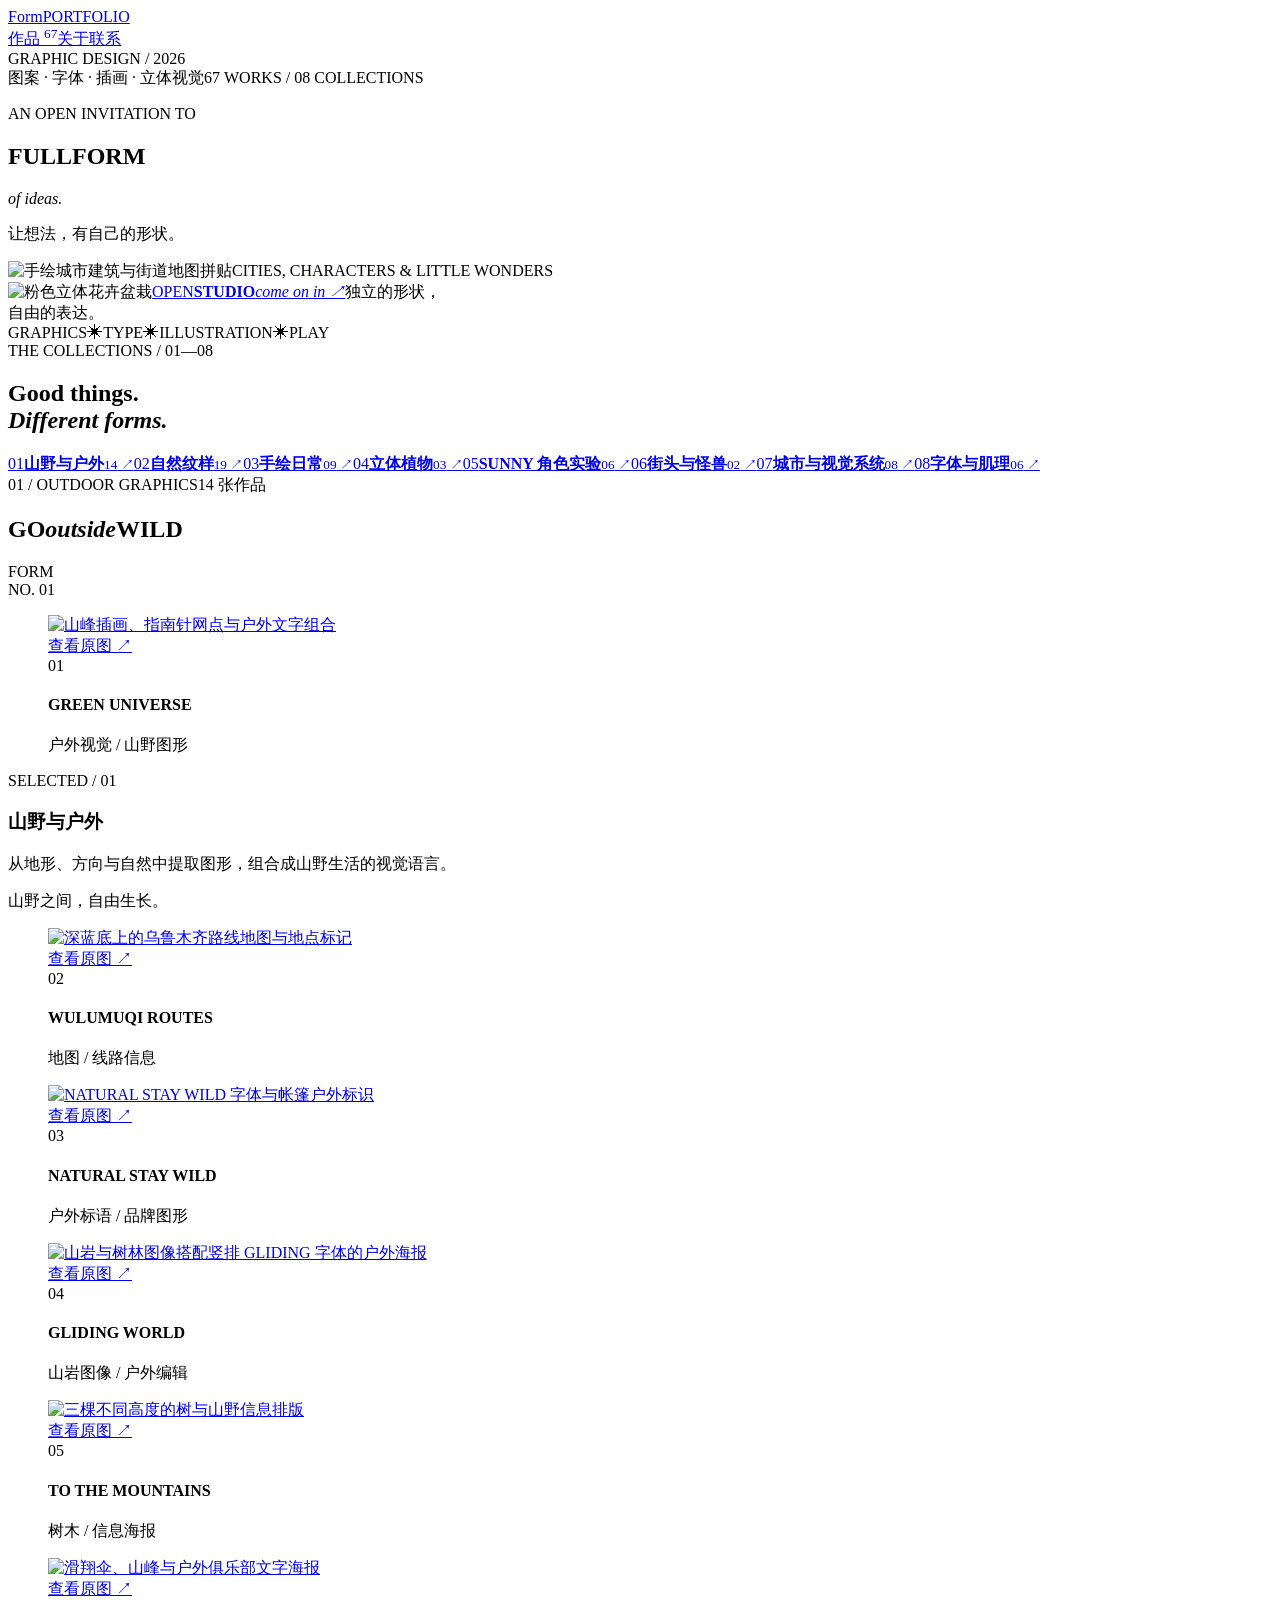
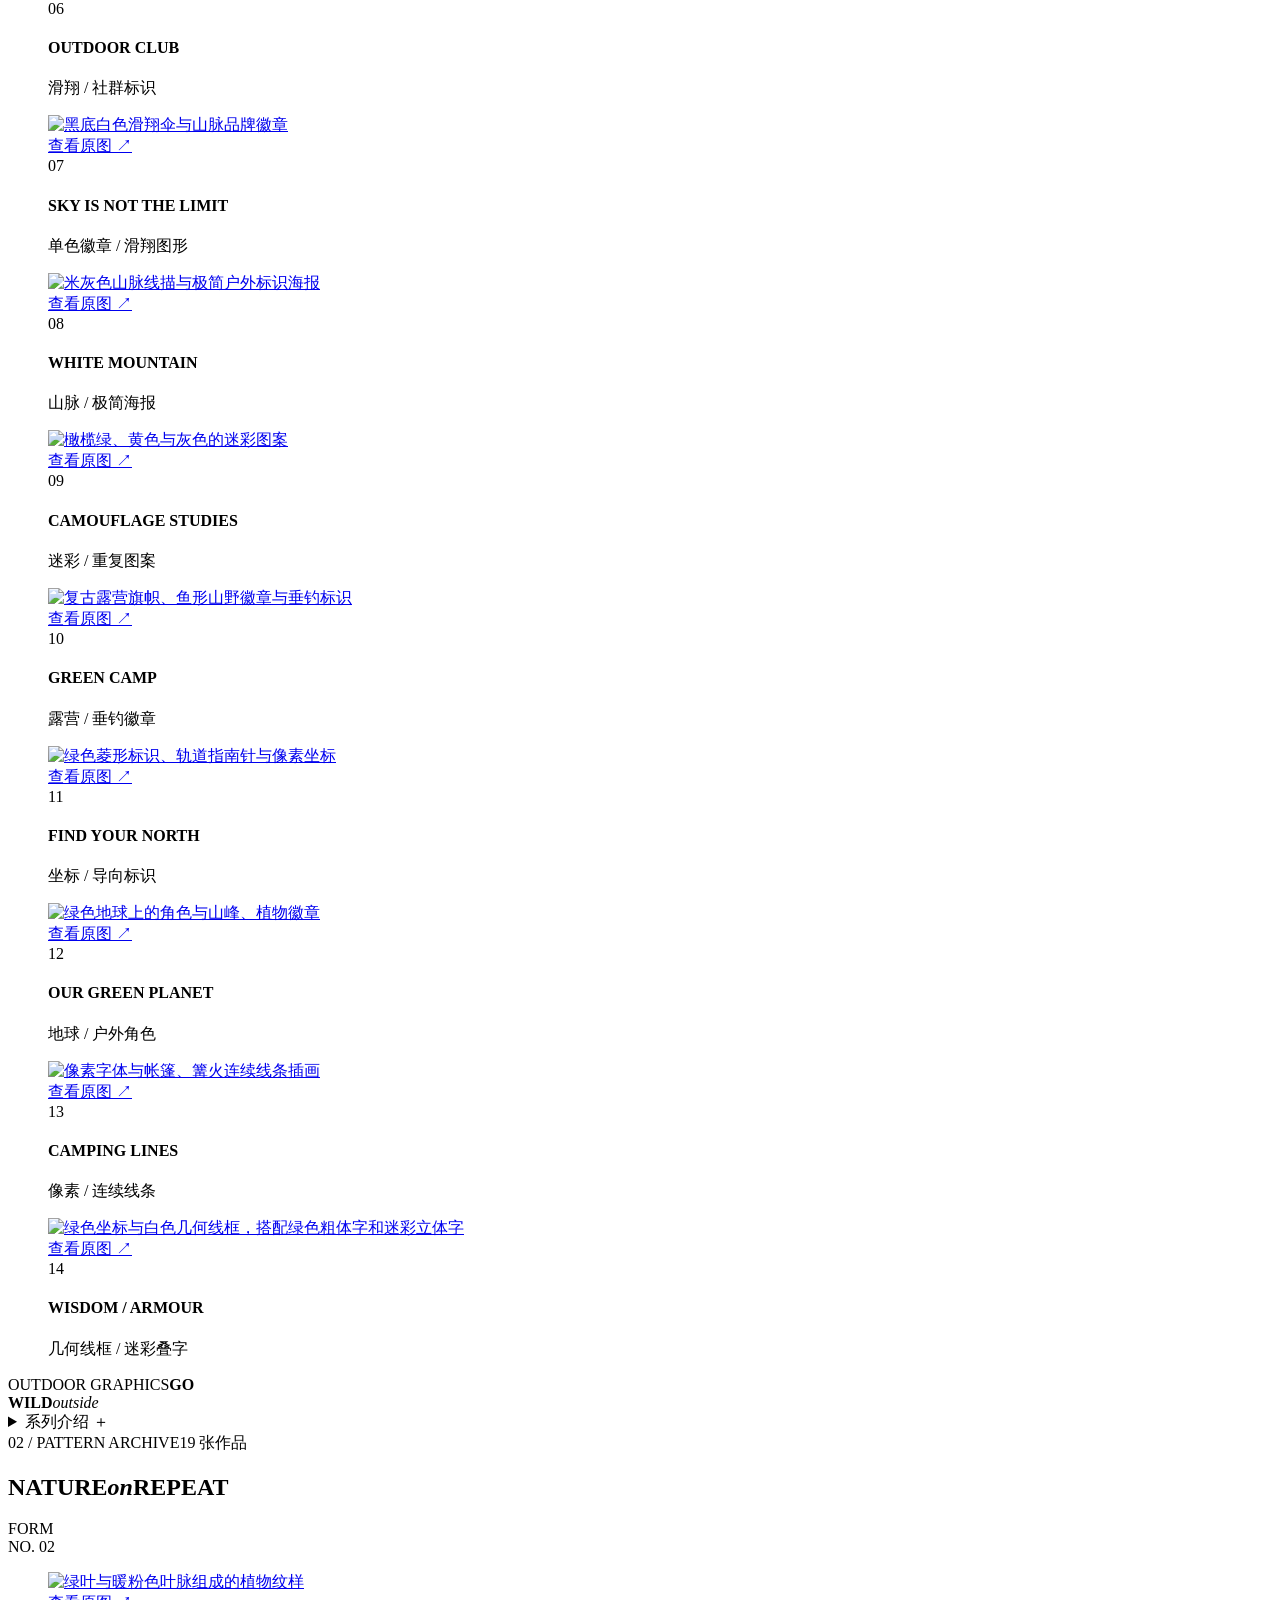
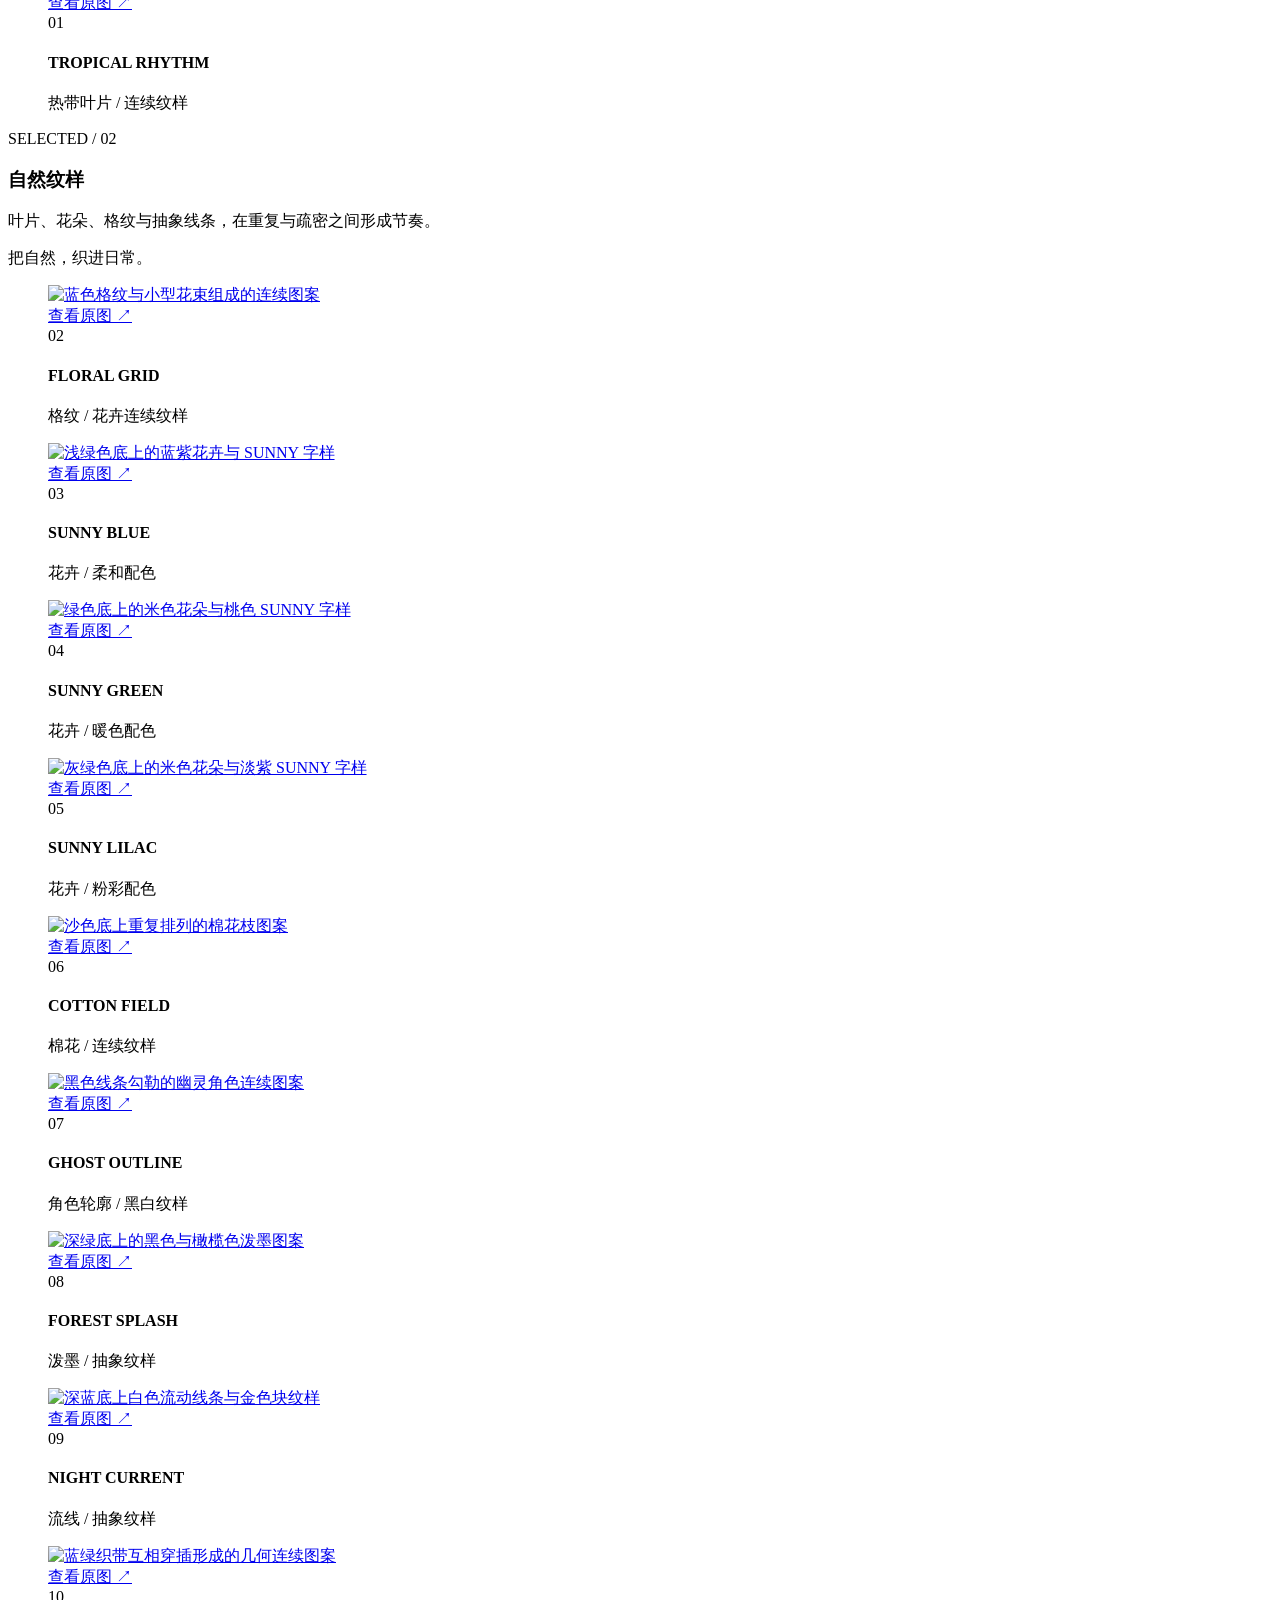
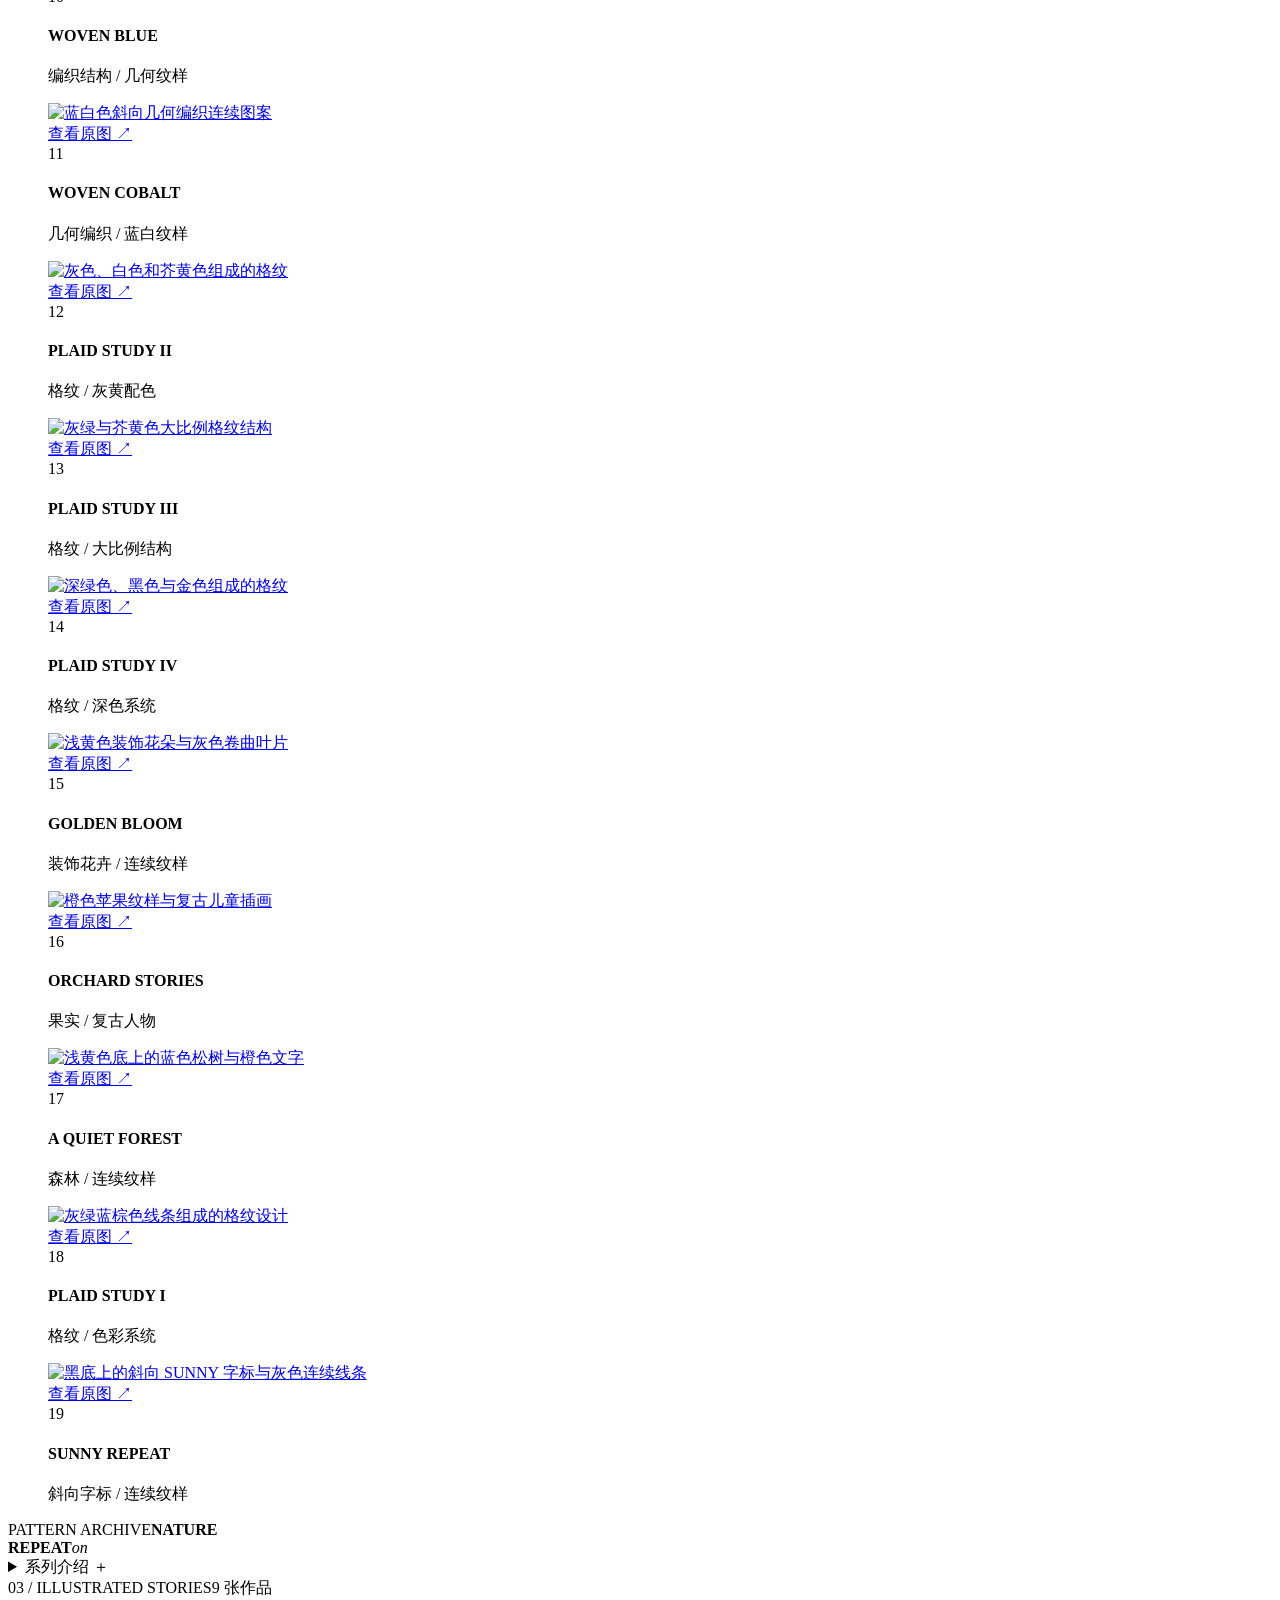
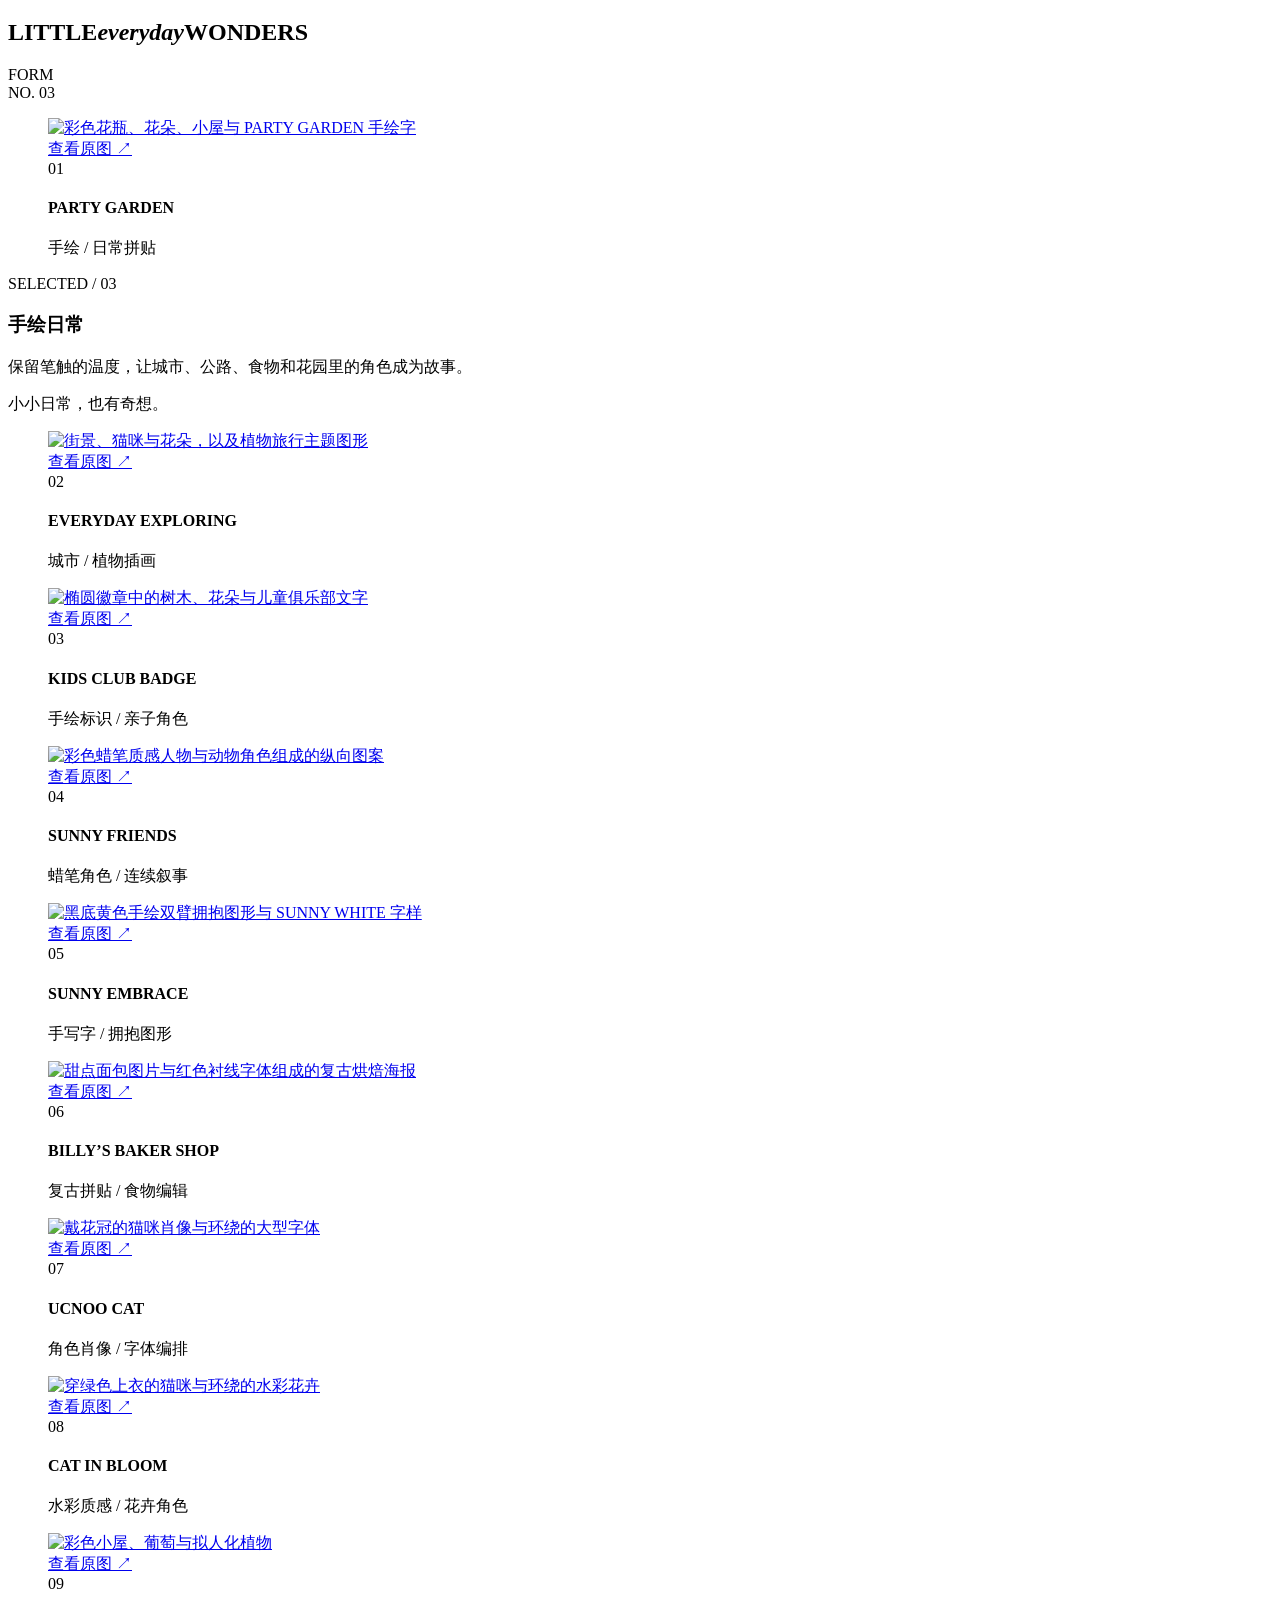
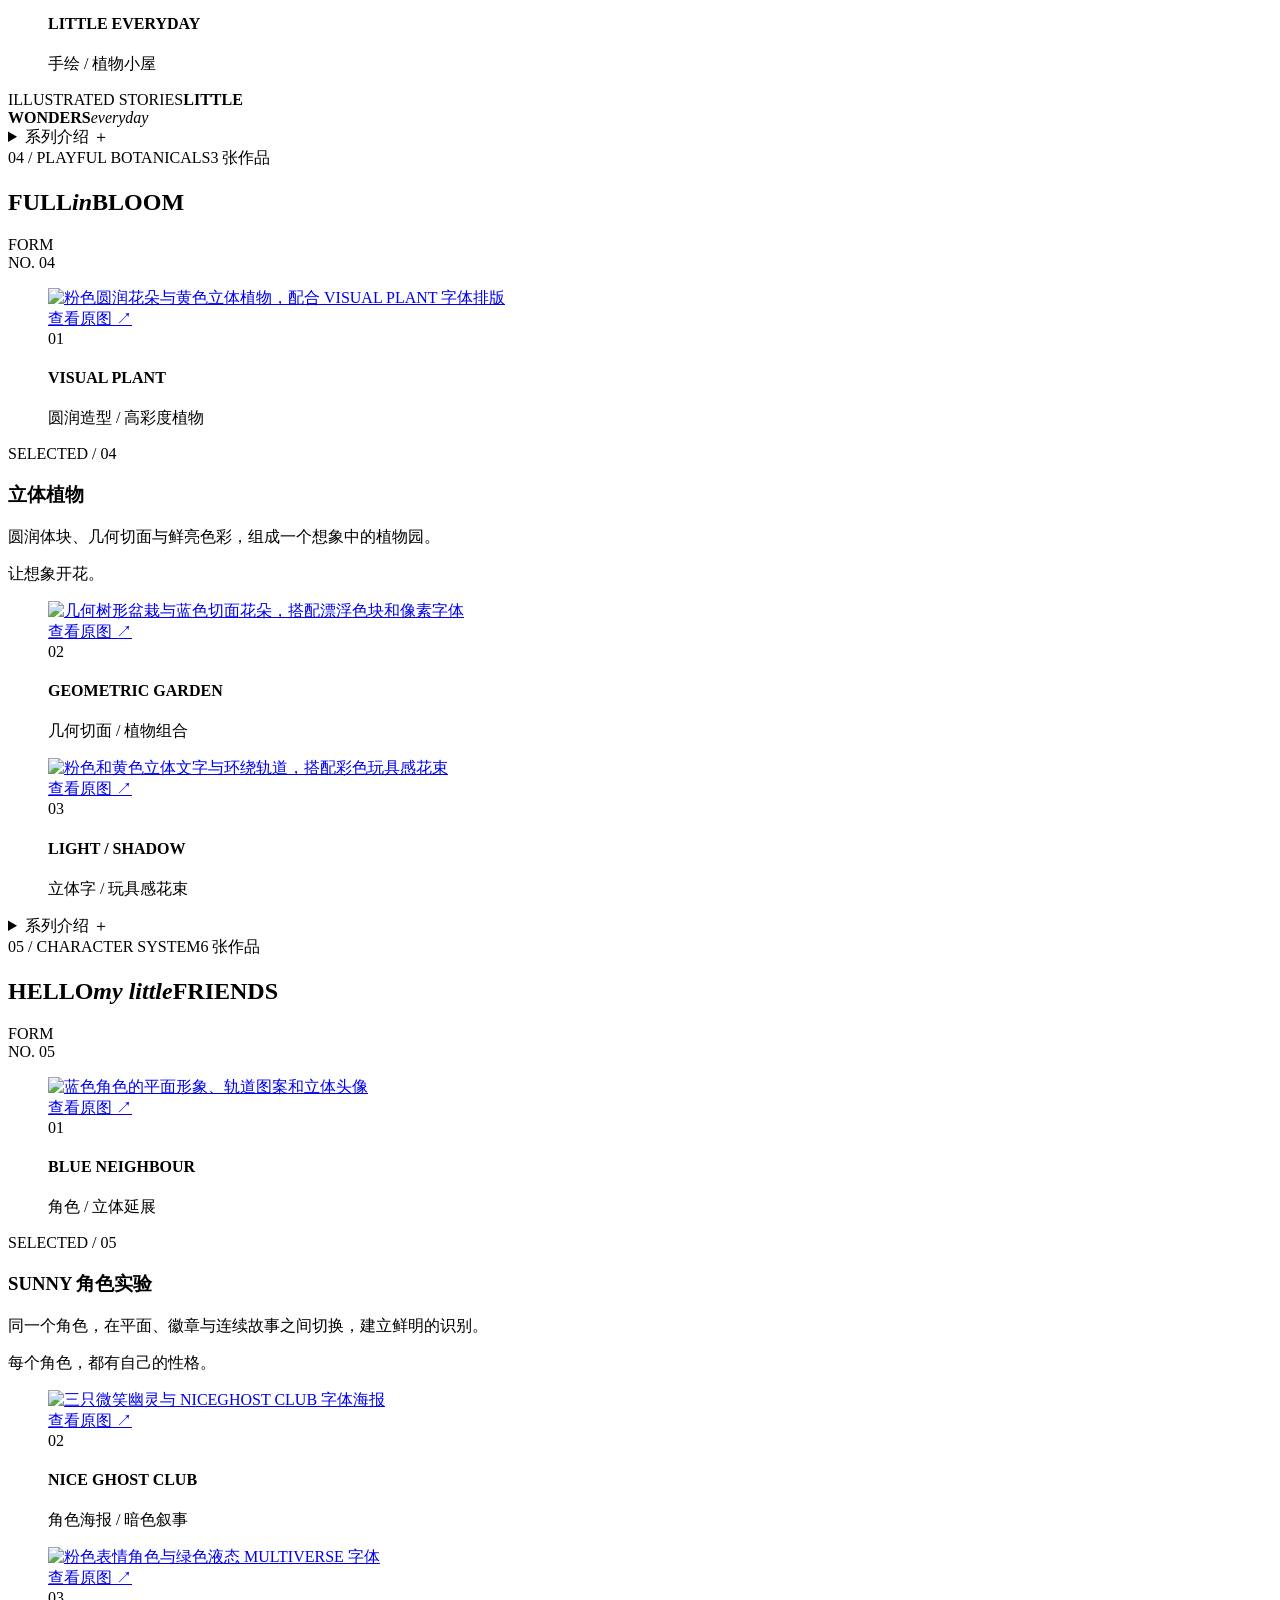
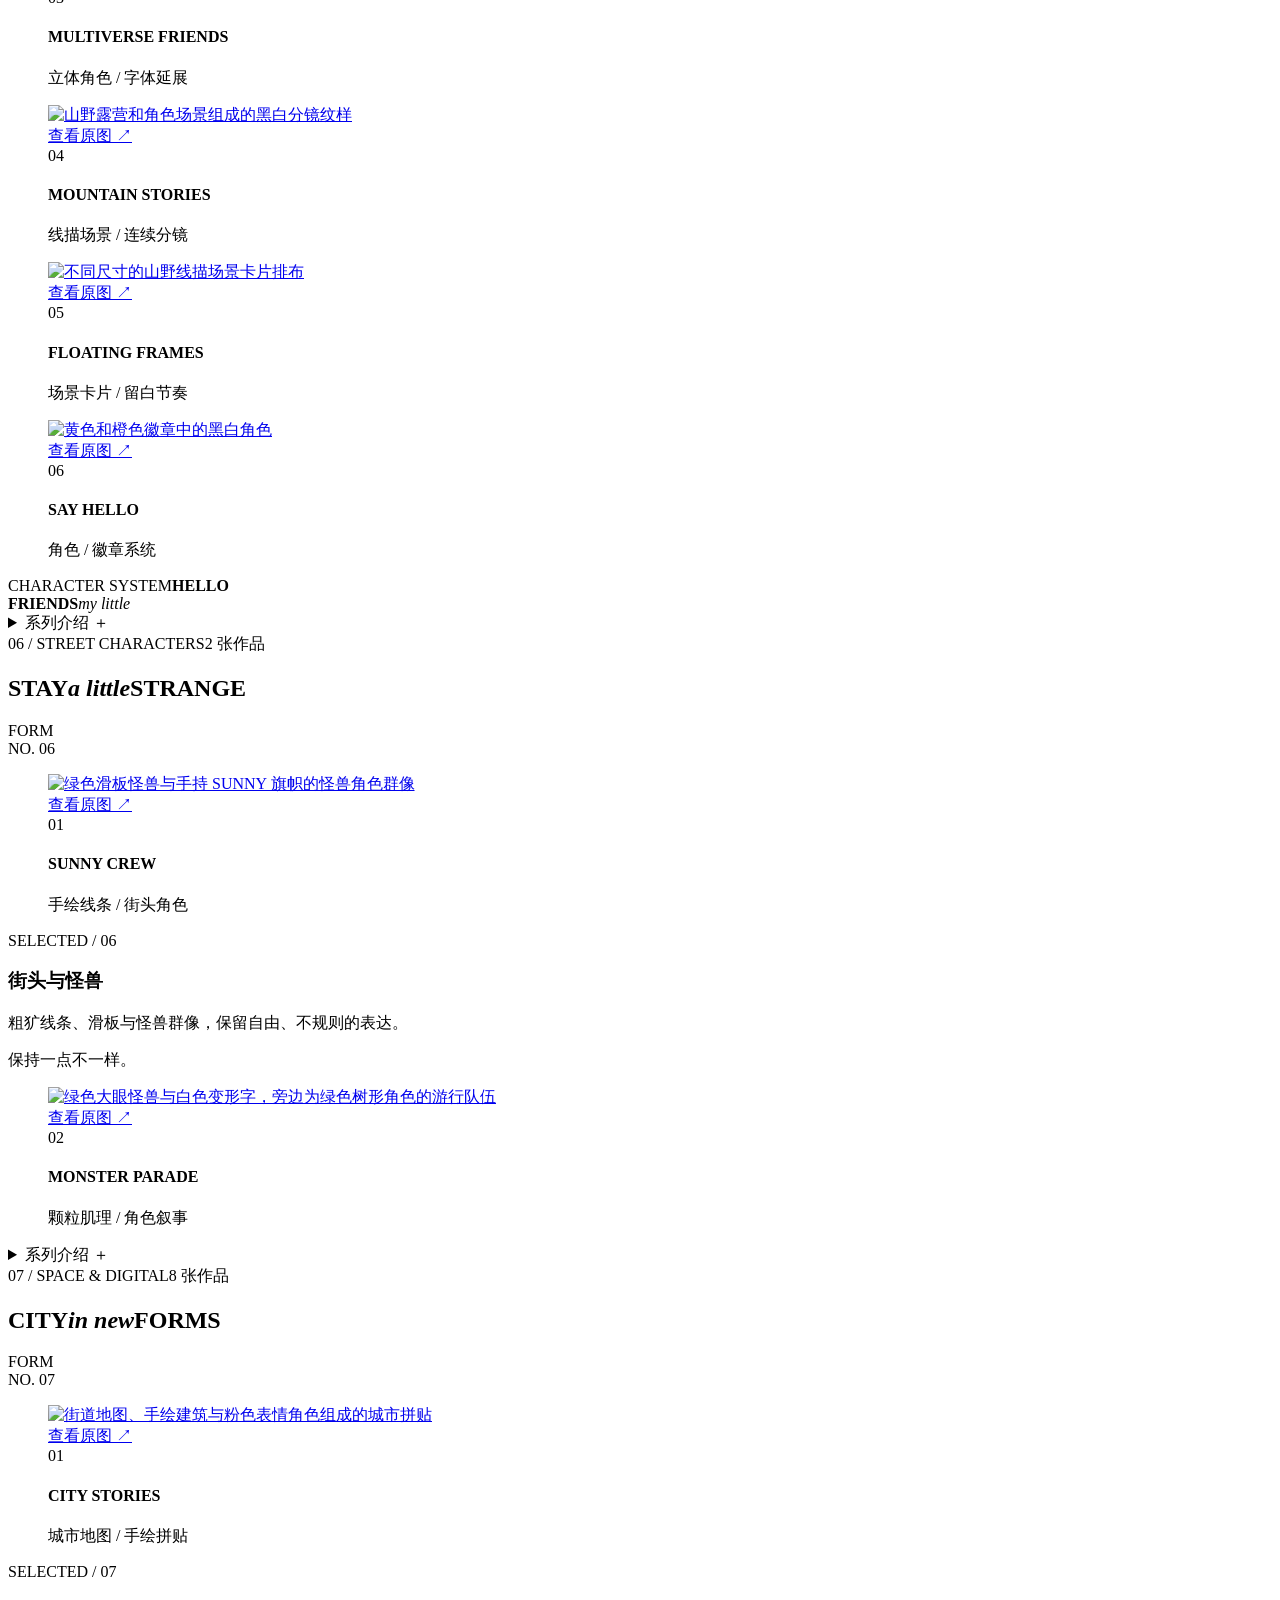
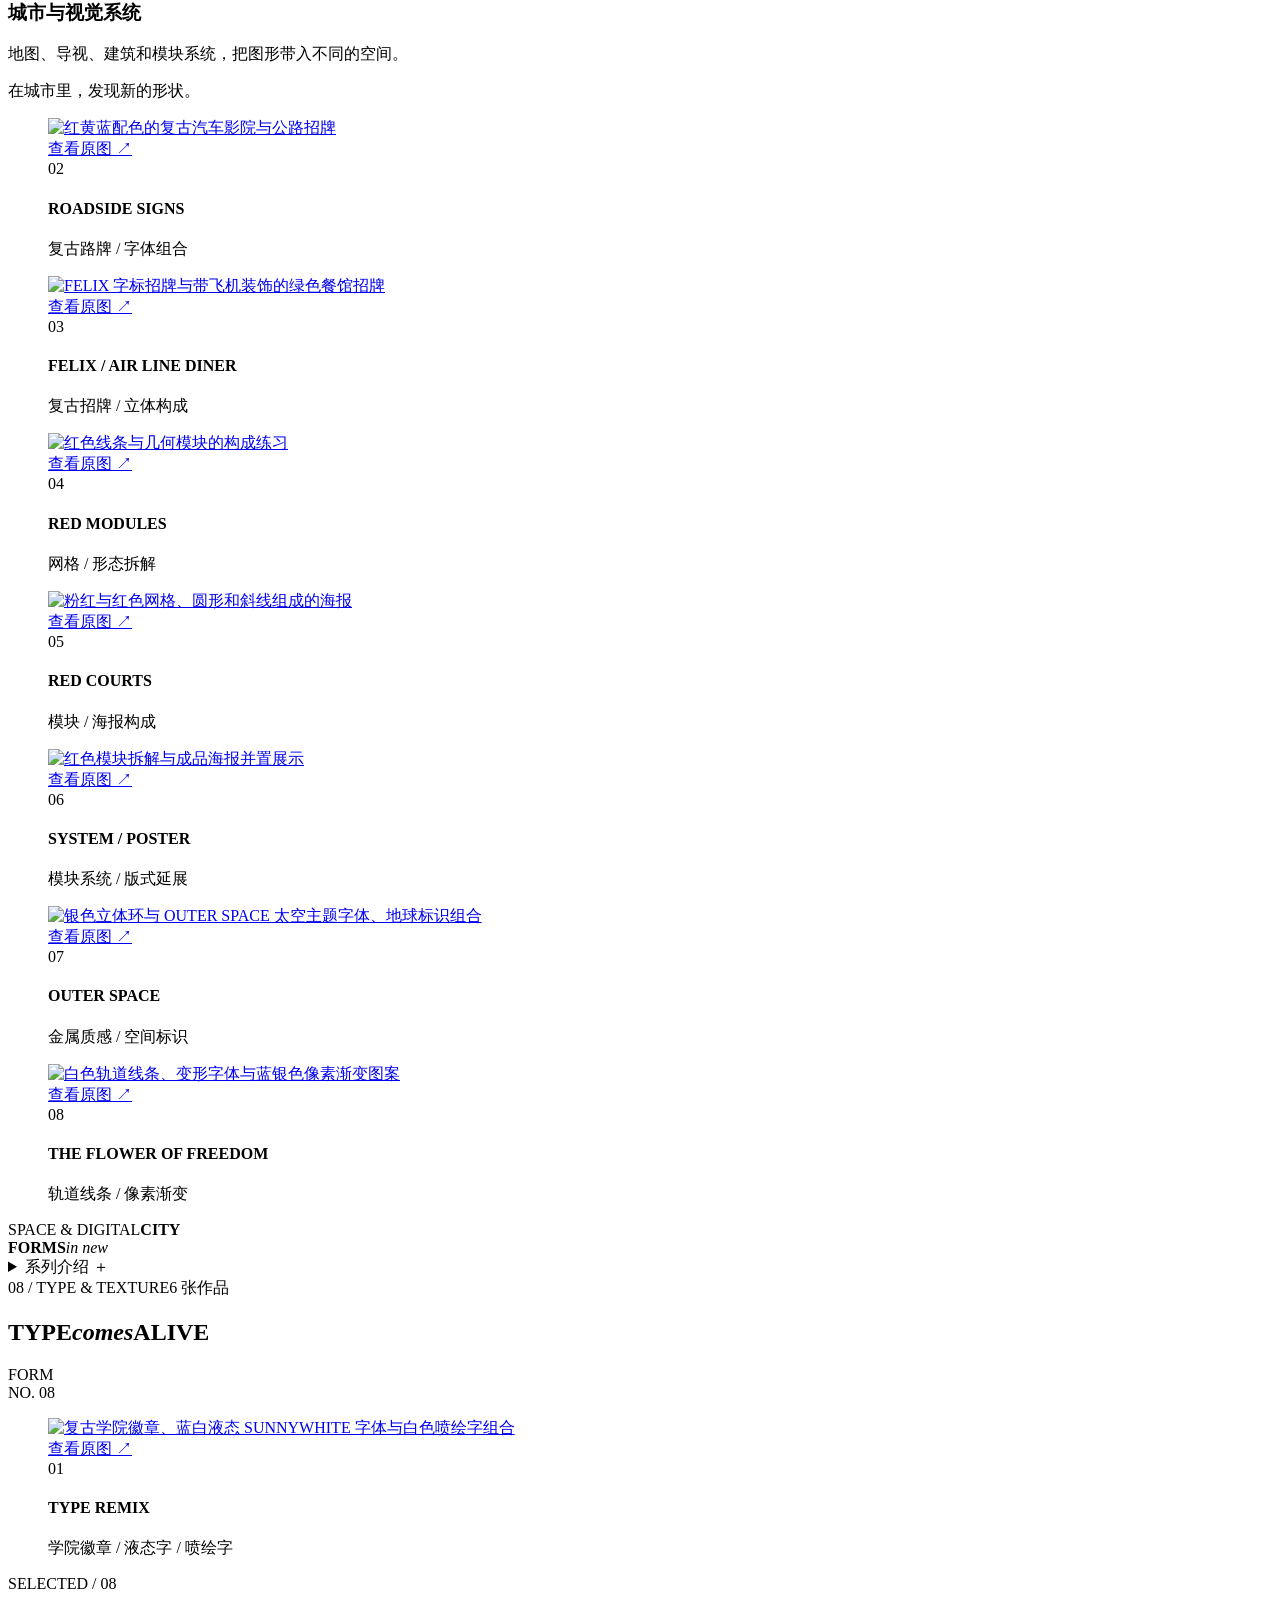
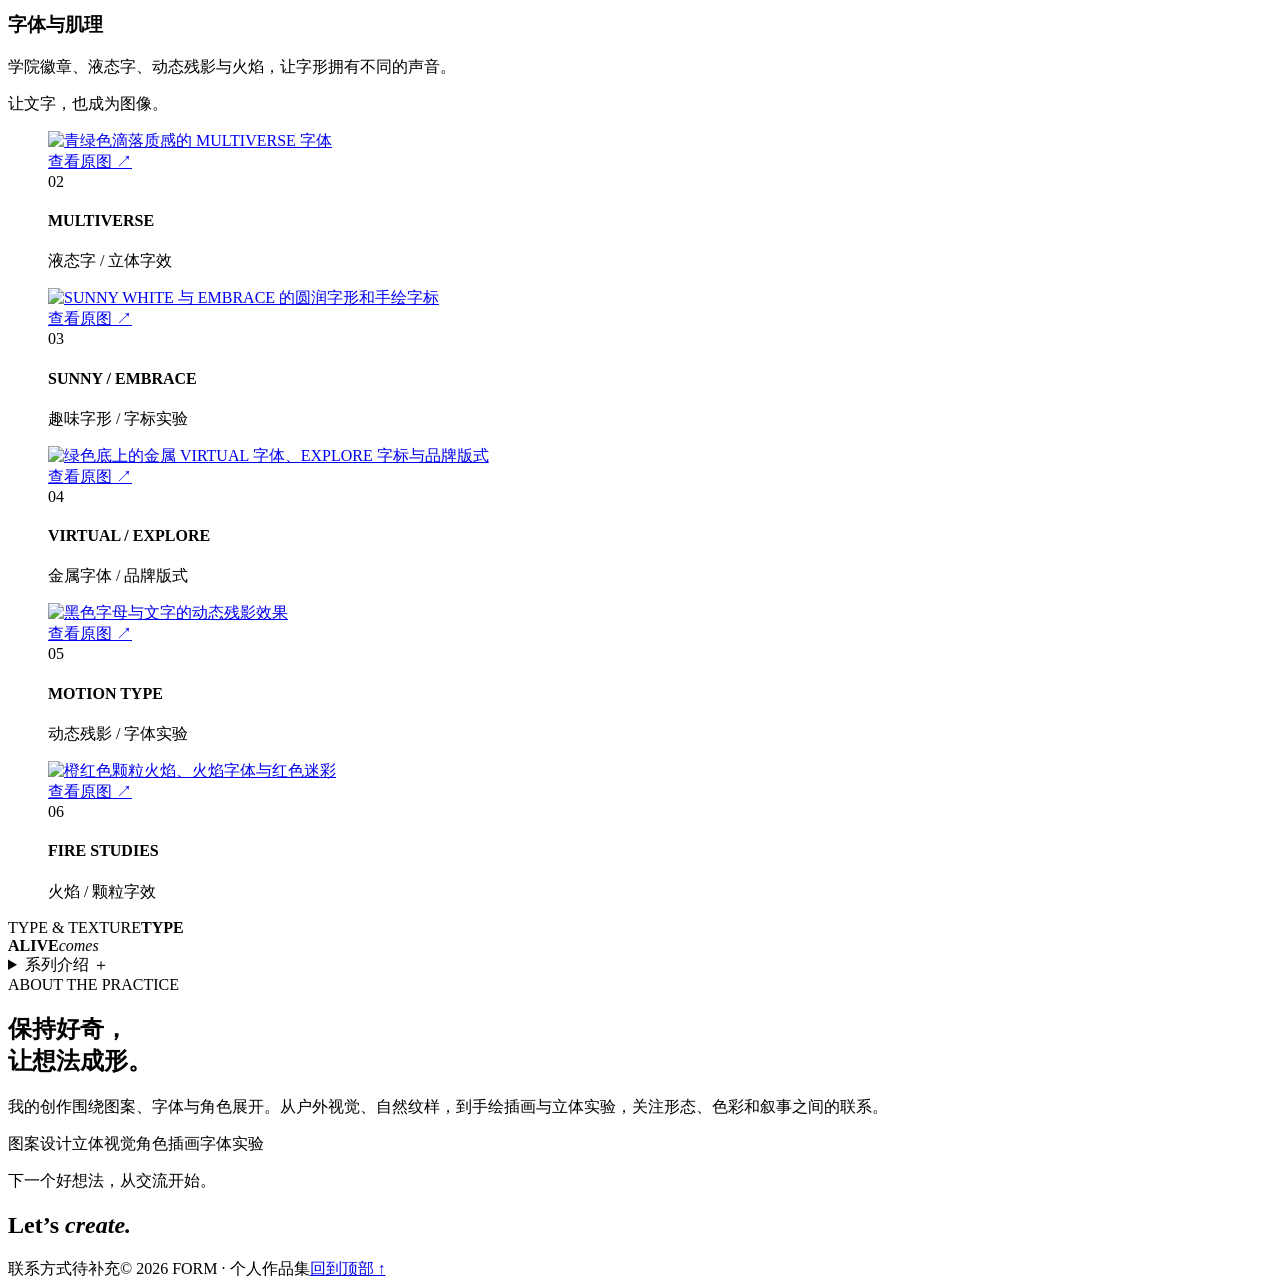
==== commit 2c525132: "Add files via upload" ====
--- a/index.html
+++ b/index.html
@@ -1,2 +1,2 @@
 <!DOCTYPE html><html lang="zh-CN"><head><meta charSet="utf-8"/><meta name="viewport" content="width=device-width, initial-scale=1"/><link rel="preload" href="/7983/works/art-32.png" as="image"/><link rel="preload" href="/7983/cutouts/plant.png" as="image"/><link rel="stylesheet" href="/7983/_next/static/css/index.BuM0LxpU.css" data-rsc-css-href="/7983/_next/static/css/index.BuM0LxpU.css" data-precedence="vite-rsc/importer-resources"/><title>FORM — 个人设计作品集</title><meta name="description" content="户外视觉、自然纹样、手绘插画、城市系统与字体实验。八个系列，六十七件精选作品。"/>
-</head><body><main id="top" class="editorial-site"><header class="nav"><a class="wordmark" href="#top">Form<span class="wordmark-small">PORTFOLIO</span></a><nav aria-label="主导航"><a href="#work">作品 <sup>67</sup></a><a href="#about">关于</a><a href="#contact">联系</a></nav><span class="edition">GRAPHIC DESIGN / 2026</span></header><section class="new-hero"><div class="hero-topline"><span>图案 · 字体 · 插画 · 立体视觉</span><span>67 WORKS / 08 COLLECTIONS</span></div><div class="hero-composition"><div class="hero-type"><p>AN OPEN INVITATION TO</p><h1><span>FULL</span><strong>FORM</strong></h1><em>of ideas.</em><p class="hero-copy">让想法，有自己的形状。</p></div><div class="hero-picture"><img src="/7983/works/art-32.png" alt="手绘城市建筑与街道地图拼贴" width="2844" height="1746"/><span class="image-edge-note">CITIES, CHARACTERS &amp; LITTLE WONDERS</span></div><img class="hero-object" src="/7983/cutouts/plant.png" alt="粉色立体花卉盆栽" width="1024" height="1536"/><a href="#work" class="hero-sticker"><span>OPEN</span><strong>STUDIO</strong><em>come on in ↗</em></a><span class="hero-corner">独立的形状，<br/>自由的表达。</span></div><div class="checker" aria-hidden="true"></div><div class="word-ribbon" aria-hidden="true"><span>GRAPHICS</span>✳<span>TYPE</span>✳<span>ILLUSTRATION</span>✳<span>PLAY</span></div></section><section id="work" class="work-index"><div><span class="kicker">THE COLLECTIONS / 01—08</span><h2>Good things.<br/><em>Different forms.</em></h2></div><nav aria-label="作品系列"><a href="#outdoor"><span>01</span><strong>山野与户外</strong><small>14<!-- --> ↗</small></a><a href="#patterns"><span>02</span><strong>自然纹样</strong><small>19<!-- --> ↗</small></a><a href="#handmade"><span>03</span><strong>手绘日常</strong><small>09<!-- --> ↗</small></a><a href="#plants"><span>04</span><strong>立体植物</strong><small>03<!-- --> ↗</small></a><a href="#characters"><span>05</span><strong>SUNNY 角色实验</strong><small>06<!-- --> ↗</small></a><a href="#street"><span>06</span><strong>街头与怪兽</strong><small>02<!-- --> ↗</small></a><a href="#future"><span>07</span><strong>城市与视觉系统</strong><small>08<!-- --> ↗</small></a><a href="#type"><span>08</span><strong>字体与肌理</strong><small>06<!-- --> ↗</small></a></nav></section><section id="outdoor" class="collection theme-outdoor editorial-collection"><div class="collection-label"><span>01<!-- --> / <!-- -->OUTDOOR GRAPHICS</span><span>14<!-- --> 张作品</span></div><div class="collection-cover"><div class="cover-type"><h2 class="poster-title"><span>GO</span><em>outside</em><strong>WILD</strong></h2><span class="cover-seal" aria-hidden="true">FORM<br/>NO. <!-- -->01</span></div><div class="cover-art"><figure class="artwork item-0   "><a class="art-link" href="/7983/works/art-11.png" target="_blank" rel="noopener noreferrer" aria-label="查看 GREEN UNIVERSE 原图（新窗口）"><div class="art-mount"><img src="/7983/works/art-11.png" alt="山峰插画、指南针网点与户外文字组合" width="2619" height="1596" loading="lazy" decoding="async"/></div><span class="original-link">查看原图 ↗</span></a><figcaption><span class="caption-index">01</span><div><h4>GREEN UNIVERSE</h4><p>户外视觉 / 山野图形</p></div></figcaption></figure></div><div class="cover-caption"><span class="vertical-note">SELECTED / <!-- -->01</span><h3>山野与户外</h3><p>从地形、方向与自然中提取图形，组合成山野生活的视觉语言。</p><div class="swatches" aria-label="系列配色"><span style="background:#314e40"></span><span style="background:#bfc49c"></span><span style="background:#e0c654"></span></div><p class="hand-note">山野之间，自由生长。</p></div></div><div class="gallery editorial-gallery layout-outdoor"><figure class="artwork item-1   "><a class="art-link" href="/7983/works/art-57.png" target="_blank" rel="noopener noreferrer" aria-label="查看 WULUMUQI ROUTES 原图（新窗口）"><div class="art-mount"><img src="/7983/works/art-57.png" alt="深蓝底上的乌鲁木齐路线地图与地点标记" width="1787" height="1733" loading="lazy" decoding="async"/></div><span class="original-link">查看原图 ↗</span></a><figcaption><span class="caption-index">02</span><div><h4>WULUMUQI ROUTES</h4><p>地图 / 线路信息</p></div></figcaption></figure><figure class="artwork item-2   "><a class="art-link" href="/7983/works/art-58.png" target="_blank" rel="noopener noreferrer" aria-label="查看 NATURAL STAY WILD 原图（新窗口）"><div class="art-mount"><img src="/7983/works/art-58.png" alt="NATURAL STAY WILD 字体与帐篷户外标识" width="2018" height="1665" loading="lazy" decoding="async"/></div><span class="original-link">查看原图 ↗</span></a><figcaption><span class="caption-index">03</span><div><h4>NATURAL STAY WILD</h4><p>户外标语 / 品牌图形</p></div></figcaption></figure><figure class="artwork item-3  portrait-art "><a class="art-link" href="/7983/works/art-59.png" target="_blank" rel="noopener noreferrer" aria-label="查看 GLIDING WORLD 原图（新窗口）"><div class="art-mount"><img src="/7983/works/art-59.png" alt="山岩与树林图像搭配竖排 GLIDING 字体的户外海报" width="909" height="1143" loading="lazy" decoding="async"/></div><span class="original-link">查看原图 ↗</span></a><figcaption><span class="caption-index">04</span><div><h4>GLIDING WORLD</h4><p>山岩图像 / 户外编辑</p></div></figcaption></figure><figure class="artwork item-4  portrait-art "><a class="art-link" href="/7983/works/art-61.png" target="_blank" rel="noopener noreferrer" aria-label="查看 TO THE MOUNTAINS 原图（新窗口）"><div class="art-mount"><img src="/7983/works/art-61.png" alt="三棵不同高度的树与山野信息排版" width="1326" height="1761" loading="lazy" decoding="async"/></div><span class="original-link">查看原图 ↗</span></a><figcaption><span class="caption-index">05</span><div><h4>TO THE MOUNTAINS</h4><p>树木 / 信息海报</p></div></figcaption></figure><figure class="artwork item-5   "><a class="art-link" href="/7983/works/art-62.png" target="_blank" rel="noopener noreferrer" aria-label="查看 OUTDOOR CLUB 原图（新窗口）"><div class="art-mount"><img src="/7983/works/art-62.png" alt="滑翔伞、山峰与户外俱乐部文字海报" width="1560" height="1604" loading="lazy" decoding="async"/></div><span class="original-link">查看原图 ↗</span></a><figcaption><span class="caption-index">06</span><div><h4>OUTDOOR CLUB</h4><p>滑翔 / 社群标识</p></div></figcaption></figure><figure class="artwork item-6   "><a class="art-link" href="/7983/works/art-63.png" target="_blank" rel="noopener noreferrer" aria-label="查看 SKY IS NOT THE LIMIT 原图（新窗口）"><div class="art-mount"><img src="/7983/works/art-63.png" alt="黑底白色滑翔伞与山脉品牌徽章" width="1073" height="807" loading="lazy" decoding="async"/></div><span class="original-link">查看原图 ↗</span></a><figcaption><span class="caption-index">07</span><div><h4>SKY IS NOT THE LIMIT</h4><p>单色徽章 / 滑翔图形</p></div></figcaption></figure><figure class="artwork item-7  portrait-art "><a class="art-link" href="/7983/works/art-53.png" target="_blank" rel="noopener noreferrer" aria-label="查看 WHITE MOUNTAIN 原图（新窗口）"><div class="art-mount"><img src="/7983/works/art-53.png" alt="米灰色山脉线描与极简户外标识海报" width="1089" height="1464" loading="lazy" decoding="async"/></div><span class="original-link">查看原图 ↗</span></a><figcaption><span class="caption-index">08</span><div><h4>WHITE MOUNTAIN</h4><p>山脉 / 极简海报</p></div></figcaption></figure><figure class="artwork item-8   "><a class="art-link" href="/7983/works/art-10.png" target="_blank" rel="noopener noreferrer" aria-label="查看 CAMOUFLAGE STUDIES 原图（新窗口）"><div class="art-mount"><img src="/7983/works/art-10.png" alt="橄榄绿、黄色与灰色的迷彩图案" width="2448" height="1638" loading="lazy" decoding="async"/></div><span class="original-link">查看原图 ↗</span></a><figcaption><span class="caption-index">09</span><div><h4>CAMOUFLAGE STUDIES</h4><p>迷彩 / 重复图案</p></div></figcaption></figure><figure class="artwork item-9   "><a class="art-link" href="/7983/works/art-12.png" target="_blank" rel="noopener noreferrer" aria-label="查看 GREEN CAMP 原图（新窗口）"><div class="art-mount"><img src="/7983/works/art-12.png" alt="复古露营旗帜、鱼形山野徽章与垂钓标识" width="2742" height="1691" loading="lazy" decoding="async"/></div><span class="original-link">查看原图 ↗</span></a><figcaption><span class="caption-index">10</span><div><h4>GREEN CAMP</h4><p>露营 / 垂钓徽章</p></div></figcaption></figure><figure class="artwork item-10   "><a class="art-link" href="/7983/works/art-13.png" target="_blank" rel="noopener noreferrer" aria-label="查看 FIND YOUR NORTH 原图（新窗口）"><div class="art-mount"><img src="/7983/works/art-13.png" alt="绿色菱形标识、轨道指南针与像素坐标" width="1797" height="1215" loading="lazy" decoding="async"/></div><span class="original-link">查看原图 ↗</span></a><figcaption><span class="caption-index">11</span><div><h4>FIND YOUR NORTH</h4><p>坐标 / 导向标识</p></div></figcaption></figure><figure class="artwork item-11   "><a class="art-link" href="/7983/works/art-14.png" target="_blank" rel="noopener noreferrer" aria-label="查看 OUR GREEN PLANET 原图（新窗口）"><div class="art-mount"><img src="/7983/works/art-14.png" alt="绿色地球上的角色与山峰、植物徽章" width="2490" height="1700" loading="lazy" decoding="async"/></div><span class="original-link">查看原图 ↗</span></a><figcaption><span class="caption-index">12</span><div><h4>OUR GREEN PLANET</h4><p>地球 / 户外角色</p></div></figcaption></figure><figure class="artwork item-12   "><a class="art-link" href="/7983/works/art-15.png" target="_blank" rel="noopener noreferrer" aria-label="查看 CAMPING LINES 原图（新窗口）"><div class="art-mount"><img src="/7983/works/art-15.png" alt="像素字体与帐篷、篝火连续线条插画" width="2640" height="1632" loading="lazy" decoding="async"/></div><span class="original-link">查看原图 ↗</span></a><figcaption><span class="caption-index">13</span><div><h4>CAMPING LINES</h4><p>像素 / 连续线条</p></div></figcaption></figure><figure class="artwork item-13   "><a class="art-link" href="/7983/works/art-2.png" target="_blank" rel="noopener noreferrer" aria-label="查看 WISDOM / ARMOUR 原图（新窗口）"><div class="art-mount"><img src="/7983/works/art-2.png" alt="绿色坐标与白色几何线框，搭配绿色粗体字和迷彩立体字" width="1755" height="1218" loading="lazy" decoding="async"/></div><span class="original-link">查看原图 ↗</span></a><figcaption><span class="caption-index">14</span><div><h4>WISDOM / ARMOUR</h4><p>几何线框 / 迷彩叠字</p></div></figcaption></figure><aside class="type-insert"><span>OUTDOOR GRAPHICS</span><strong>GO<br/>WILD</strong><em>outside</em><p>山野之间，自由生长。</p></aside></div><details class="collection-detail"><summary>系列介绍 <span>＋</span></summary><p>从地形、方向与自然中提取图形，组合成山野生活的视觉语言。</p></details></section><section id="patterns" class="collection theme-patterns editorial-collection"><div class="collection-label"><span>02<!-- --> / <!-- -->PATTERN ARCHIVE</span><span>19<!-- --> 张作品</span></div><div class="collection-cover"><div class="cover-type"><h2 class="poster-title"><span>NATURE</span><em>on</em><strong>REPEAT</strong></h2><span class="cover-seal" aria-hidden="true">FORM<br/>NO. <!-- -->02</span></div><div class="cover-art"><figure class="artwork item-0 pattern-art  "><a class="art-link" href="/7983/works/art-17.png" target="_blank" rel="noopener noreferrer" aria-label="查看 TROPICAL RHYTHM 原图（新窗口）"><div class="art-mount"><img src="/7983/works/art-17.png" alt="绿叶与暖粉色叶脉组成的植物纹样" width="1467" height="1644" loading="lazy" decoding="async"/></div><span class="original-link">查看原图 ↗</span></a><figcaption><span class="caption-index">01</span><div><h4>TROPICAL RHYTHM</h4><p>热带叶片 / 连续纹样</p></div></figcaption></figure></div><div class="cover-caption"><span class="vertical-note">SELECTED / <!-- -->02</span><h3>自然纹样</h3><p>叶片、花朵、格纹与抽象线条，在重复与疏密之间形成节奏。</p><div class="swatches" aria-label="系列配色"><span style="background:#637b67"></span><span style="background:#edc597"></span><span style="background:#72a7b6"></span></div><p class="hand-note">把自然，织进日常。</p></div></div><div class="gallery editorial-gallery layout-patterns"><figure class="artwork item-1 pattern-art  "><a class="art-link" href="/7983/works/art-37.png" target="_blank" rel="noopener noreferrer" aria-label="查看 FLORAL GRID 原图（新窗口）"><div class="art-mount"><img src="/7983/works/art-37.png" alt="蓝色格纹与小型花束组成的连续图案" width="2076" height="1635" loading="lazy" decoding="async"/></div><span class="original-link">查看原图 ↗</span></a><figcaption><span class="caption-index">02</span><div><h4>FLORAL GRID</h4><p>格纹 / 花卉连续纹样</p></div></figcaption></figure><figure class="artwork item-2   "><a class="art-link" href="/7983/works/art-38.png" target="_blank" rel="noopener noreferrer" aria-label="查看 SUNNY BLUE 原图（新窗口）"><div class="art-mount"><img src="/7983/works/art-38.png" alt="浅绿色底上的蓝紫花卉与 SUNNY 字样" width="858" height="486" loading="lazy" decoding="async"/></div><span class="original-link">查看原图 ↗</span></a><figcaption><span class="caption-index">03</span><div><h4>SUNNY BLUE</h4><p>花卉 / 柔和配色</p></div></figcaption></figure><figure class="artwork item-3   "><a class="art-link" href="/7983/works/art-39.png" target="_blank" rel="noopener noreferrer" aria-label="查看 SUNNY GREEN 原图（新窗口）"><div class="art-mount"><img src="/7983/works/art-39.png" alt="绿色底上的米色花朵与桃色 SUNNY 字样" width="786" height="441" loading="lazy" decoding="async"/></div><span class="original-link">查看原图 ↗</span></a><figcaption><span class="caption-index">04</span><div><h4>SUNNY GREEN</h4><p>花卉 / 暖色配色</p></div></figcaption></figure><figure class="artwork item-4   "><a class="art-link" href="/7983/works/art-40.png" target="_blank" rel="noopener noreferrer" aria-label="查看 SUNNY LILAC 原图（新窗口）"><div class="art-mount"><img src="/7983/works/art-40.png" alt="灰绿色底上的米色花朵与淡紫 SUNNY 字样" width="783" height="438" loading="lazy" decoding="async"/></div><span class="original-link">查看原图 ↗</span></a><figcaption><span class="caption-index">05</span><div><h4>SUNNY LILAC</h4><p>花卉 / 粉彩配色</p></div></figcaption></figure><figure class="artwork item-5 pattern-art  "><a class="art-link" href="/7983/works/art-46.png" target="_blank" rel="noopener noreferrer" aria-label="查看 COTTON FIELD 原图（新窗口）"><div class="art-mount"><img src="/7983/works/art-46.png" alt="沙色底上重复排列的棉花枝图案" width="1556" height="1482" loading="lazy" decoding="async"/></div><span class="original-link">查看原图 ↗</span></a><figcaption><span class="caption-index">06</span><div><h4>COTTON FIELD</h4><p>棉花 / 连续纹样</p></div></figcaption></figure><figure class="artwork item-6 pattern-art  "><a class="art-link" href="/7983/works/art-47.png" target="_blank" rel="noopener noreferrer" aria-label="查看 GHOST OUTLINE 原图（新窗口）"><div class="art-mount"><img src="/7983/works/art-47.png" alt="黑色线条勾勒的幽灵角色连续图案" width="1269" height="1251" loading="lazy" decoding="async"/></div><span class="original-link">查看原图 ↗</span></a><figcaption><span class="caption-index">07</span><div><h4>GHOST OUTLINE</h4><p>角色轮廓 / 黑白纹样</p></div></figcaption></figure><figure class="artwork item-7 pattern-art portrait-art "><a class="art-link" href="/7983/works/art-48.png" target="_blank" rel="noopener noreferrer" aria-label="查看 FOREST SPLASH 原图（新窗口）"><div class="art-mount"><img src="/7983/works/art-48.png" alt="深绿底上的黑色与橄榄色泼墨图案" width="1050" height="1323" loading="lazy" decoding="async"/></div><span class="original-link">查看原图 ↗</span></a><figcaption><span class="caption-index">08</span><div><h4>FOREST SPLASH</h4><p>泼墨 / 抽象纹样</p></div></figcaption></figure><figure class="artwork item-8 pattern-art  "><a class="art-link" href="/7983/works/art-51.png" target="_blank" rel="noopener noreferrer" aria-label="查看 NIGHT CURRENT 原图（新窗口）"><div class="art-mount"><img src="/7983/works/art-51.png" alt="深蓝底上白色流动线条与金色块纹样" width="1683" height="1734" loading="lazy" decoding="async"/></div><span class="original-link">查看原图 ↗</span></a><figcaption><span class="caption-index">09</span><div><h4>NIGHT CURRENT</h4><p>流线 / 抽象纹样</p></div></figcaption></figure><figure class="artwork item-9 pattern-art  "><a class="art-link" href="/7983/works/art-52.png" target="_blank" rel="noopener noreferrer" aria-label="查看 WOVEN BLUE 原图（新窗口）"><div class="art-mount"><img src="/7983/works/art-52.png" alt="蓝绿织带互相穿插形成的几何连续图案" width="2577" height="1503" loading="lazy" decoding="async"/></div><span class="original-link">查看原图 ↗</span></a><figcaption><span class="caption-index">10</span><div><h4>WOVEN BLUE</h4><p>编织结构 / 几何纹样</p></div></figcaption></figure><figure class="artwork item-10 pattern-art  "><a class="art-link" href="/7983/works/art-30.png" target="_blank" rel="noopener noreferrer" aria-label="查看 WOVEN COBALT 原图（新窗口）"><div class="art-mount"><img src="/7983/works/art-30.png" alt="蓝白色斜向几何编织连续图案" width="1164" height="930" loading="lazy" decoding="async"/></div><span class="original-link">查看原图 ↗</span></a><figcaption><span class="caption-index">11</span><div><h4>WOVEN COBALT</h4><p>几何编织 / 蓝白纹样</p></div></figcaption></figure><figure class="artwork item-11 pattern-art  "><a class="art-link" href="/7983/works/art-64.png" target="_blank" rel="noopener noreferrer" aria-label="查看 PLAID STUDY II 原图（新窗口）"><div class="art-mount"><img src="/7983/works/art-64.png" alt="灰色、白色和芥黄色组成的格纹" width="1506" height="1443" loading="lazy" decoding="async"/></div><span class="original-link">查看原图 ↗</span></a><figcaption><span class="caption-index">12</span><div><h4>PLAID STUDY II</h4><p>格纹 / 灰黄配色</p></div></figcaption></figure><figure class="artwork item-12 pattern-art  "><a class="art-link" href="/7983/works/art-65.png" target="_blank" rel="noopener noreferrer" aria-label="查看 PLAID STUDY III 原图（新窗口）"><div class="art-mount"><img src="/7983/works/art-65.png" alt="灰绿与芥黄色大比例格纹结构" width="1460" height="1455" loading="lazy" decoding="async"/></div><span class="original-link">查看原图 ↗</span></a><figcaption><span class="caption-index">13</span><div><h4>PLAID STUDY III</h4><p>格纹 / 大比例结构</p></div></figcaption></figure><figure class="artwork item-13 pattern-art  "><a class="art-link" href="/7983/works/art-66.png" target="_blank" rel="noopener noreferrer" aria-label="查看 PLAID STUDY IV 原图（新窗口）"><div class="art-mount"><img src="/7983/works/art-66.png" alt="深绿色、黑色与金色组成的格纹" width="1791" height="1608" loading="lazy" decoding="async"/></div><span class="original-link">查看原图 ↗</span></a><figcaption><span class="caption-index">14</span><div><h4>PLAID STUDY IV</h4><p>格纹 / 深色系统</p></div></figcaption></figure><figure class="artwork item-14 pattern-art  "><a class="art-link" href="/7983/works/art-18.png" target="_blank" rel="noopener noreferrer" aria-label="查看 GOLDEN BLOOM 原图（新窗口）"><div class="art-mount"><img src="/7983/works/art-18.png" alt="浅黄色装饰花朵与灰色卷曲叶片" width="1479" height="1524" loading="lazy" decoding="async"/></div><span class="original-link">查看原图 ↗</span></a><figcaption><span class="caption-index">15</span><div><h4>GOLDEN BLOOM</h4><p>装饰花卉 / 连续纹样</p></div></figcaption></figure><figure class="artwork item-15 pattern-art  "><a class="art-link" href="/7983/works/art-19.png" target="_blank" rel="noopener noreferrer" aria-label="查看 ORCHARD STORIES 原图（新窗口）"><div class="art-mount"><img src="/7983/works/art-19.png" alt="橙色苹果纹样与复古儿童插画" width="1575" height="1521" loading="lazy" decoding="async"/></div><span class="original-link">查看原图 ↗</span></a><figcaption><span class="caption-index">16</span><div><h4>ORCHARD STORIES</h4><p>果实 / 复古人物</p></div></figcaption></figure><figure class="artwork item-16 pattern-art  "><a class="art-link" href="/7983/works/art-20.png" target="_blank" rel="noopener noreferrer" aria-label="查看 A QUIET FOREST 原图（新窗口）"><div class="art-mount"><img src="/7983/works/art-20.png" alt="浅黄色底上的蓝色松树与橙色文字" width="1632" height="1679" loading="lazy" decoding="async"/></div><span class="original-link">查看原图 ↗</span></a><figcaption><span class="caption-index">17</span><div><h4>A QUIET FOREST</h4><p>森林 / 连续纹样</p></div></figcaption></figure><figure class="artwork item-17 pattern-art  "><a class="art-link" href="/7983/works/art-41.png" target="_blank" rel="noopener noreferrer" aria-label="查看 PLAID STUDY I 原图（新窗口）"><div class="art-mount"><img src="/7983/works/art-41.png" alt="灰绿蓝棕色线条组成的格纹设计" width="1710" height="1698" loading="lazy" decoding="async"/></div><span class="original-link">查看原图 ↗</span></a><figcaption><span class="caption-index">18</span><div><h4>PLAID STUDY I</h4><p>格纹 / 色彩系统</p></div></figcaption></figure><figure class="artwork item-18 pattern-art  "><a class="art-link" href="/7983/works/art-31.png" target="_blank" rel="noopener noreferrer" aria-label="查看 SUNNY REPEAT 原图（新窗口）"><div class="art-mount"><img src="/7983/works/art-31.png" alt="黑底上的斜向 SUNNY 字标与灰色连续线条" width="2375" height="1760" loading="lazy" decoding="async"/></div><span class="original-link">查看原图 ↗</span></a><figcaption><span class="caption-index">19</span><div><h4>SUNNY REPEAT</h4><p>斜向字标 / 连续纹样</p></div></figcaption></figure><aside class="type-insert"><span>PATTERN ARCHIVE</span><strong>NATURE<br/>REPEAT</strong><em>on</em><p>把自然，织进日常。</p></aside></div><details class="collection-detail"><summary>系列介绍 <span>＋</span></summary><p>叶片、花朵、格纹与抽象线条，在重复与疏密之间形成节奏。</p></details></section><section id="handmade" class="collection theme-handmade editorial-collection"><div class="collection-label"><span>03<!-- --> / <!-- -->ILLUSTRATED STORIES</span><span>9<!-- --> 张作品</span></div><div class="collection-cover"><div class="cover-type"><h2 class="poster-title"><span>LITTLE</span><em>everyday</em><strong>WONDERS</strong></h2><span class="cover-seal" aria-hidden="true">FORM<br/>NO. <!-- -->03</span></div><div class="cover-art"><figure class="artwork item-0   "><a class="art-link" href="/7983/works/art-24.png" target="_blank" rel="noopener noreferrer" aria-label="查看 PARTY GARDEN 原图（新窗口）"><div class="art-mount"><img src="/7983/works/art-24.png" alt="彩色花瓶、花朵、小屋与 PARTY GARDEN 手绘字" width="2799" height="1754" loading="lazy" decoding="async"/></div><span class="original-link">查看原图 ↗</span></a><figcaption><span class="caption-index">01</span><div><h4>PARTY GARDEN</h4><p>手绘 / 日常拼贴</p></div></figcaption></figure></div><div class="cover-caption"><span class="vertical-note">SELECTED / <!-- -->03</span><h3>手绘日常</h3><p>保留笔触的温度，让城市、公路、食物和花园里的角色成为故事。</p><div class="swatches" aria-label="系列配色"><span style="background:#efb6cd"></span><span style="background:#ed913d"></span><span style="background:#285b81"></span></div><p class="hand-note">小小日常，也有奇想。</p></div></div><div class="gallery editorial-gallery layout-handmade"><figure class="artwork item-1   "><a class="art-link" href="/7983/works/art-28.png" target="_blank" rel="noopener noreferrer" aria-label="查看 EVERYDAY EXPLORING 原图（新窗口）"><div class="art-mount"><img src="/7983/works/art-28.png" alt="街景、猫咪与花朵，以及植物旅行主题图形" width="2523" height="1719" loading="lazy" decoding="async"/></div><span class="original-link">查看原图 ↗</span></a><figcaption><span class="caption-index">02</span><div><h4>EVERYDAY EXPLORING</h4><p>城市 / 植物插画</p></div></figcaption></figure><figure class="artwork item-2   "><a class="art-link" href="/7983/works/art-43.png" target="_blank" rel="noopener noreferrer" aria-label="查看 KIDS CLUB BADGE 原图（新窗口）"><div class="art-mount"><img src="/7983/works/art-43.png" alt="椭圆徽章中的树木、花朵与儿童俱乐部文字" width="1625" height="1125" loading="lazy" decoding="async"/></div><span class="original-link">查看原图 ↗</span></a><figcaption><span class="caption-index">03</span><div><h4>KIDS CLUB BADGE</h4><p>手绘标识 / 亲子角色</p></div></figcaption></figure><figure class="artwork item-3  portrait-art "><a class="art-link" href="/7983/works/art-44.png" target="_blank" rel="noopener noreferrer" aria-label="查看 SUNNY FRIENDS 原图（新窗口）"><div class="art-mount"><img src="/7983/works/art-44.png" alt="彩色蜡笔质感人物与动物角色组成的纵向图案" width="1047" height="1878" loading="lazy" decoding="async"/></div><span class="original-link">查看原图 ↗</span></a><figcaption><span class="caption-index">04</span><div><h4>SUNNY FRIENDS</h4><p>蜡笔角色 / 连续叙事</p></div></figcaption></figure><figure class="artwork item-4  portrait-art "><a class="art-link" href="/7983/works/art-45.png" target="_blank" rel="noopener noreferrer" aria-label="查看 SUNNY EMBRACE 原图（新窗口）"><div class="art-mount"><img src="/7983/works/art-45.png" alt="黑底黄色手绘双臂拥抱图形与 SUNNY WHITE 字样" width="1275" height="1791" loading="lazy" decoding="async"/></div><span class="original-link">查看原图 ↗</span></a><figcaption><span class="caption-index">05</span><div><h4>SUNNY EMBRACE</h4><p>手写字 / 拥抱图形</p></div></figcaption></figure><figure class="artwork item-5  portrait-art "><a class="art-link" href="/7983/works/art-60.png" target="_blank" rel="noopener noreferrer" aria-label="查看 BILLY’S BAKER SHOP 原图（新窗口）"><div class="art-mount"><img src="/7983/works/art-60.png" alt="甜点面包图片与红色衬线字体组成的复古烘焙海报" width="1179" height="1563" loading="lazy" decoding="async"/></div><span class="original-link">查看原图 ↗</span></a><figcaption><span class="caption-index">06</span><div><h4>BILLY’S BAKER SHOP</h4><p>复古拼贴 / 食物编辑</p></div></figcaption></figure><figure class="artwork item-6   "><a class="art-link" href="/7983/works/art-67.png" target="_blank" rel="noopener noreferrer" aria-label="查看 UCNOO CAT 原图（新窗口）"><div class="art-mount"><img src="/7983/works/art-67.png" alt="戴花冠的猫咪肖像与环绕的大型字体" width="1485" height="1512" loading="lazy" decoding="async"/></div><span class="original-link">查看原图 ↗</span></a><figcaption><span class="caption-index">07</span><div><h4>UCNOO CAT</h4><p>角色肖像 / 字体编排</p></div></figcaption></figure><figure class="artwork item-7  portrait-art "><a class="art-link" href="/7983/works/art-21.png" target="_blank" rel="noopener noreferrer" aria-label="查看 CAT IN BLOOM 原图（新窗口）"><div class="art-mount"><img src="/7983/works/art-21.png" alt="穿绿色上衣的猫咪与环绕的水彩花卉" width="966" height="1389" loading="lazy" decoding="async"/></div><span class="original-link">查看原图 ↗</span></a><figcaption><span class="caption-index">08</span><div><h4>CAT IN BLOOM</h4><p>水彩质感 / 花卉角色</p></div></figcaption></figure><figure class="artwork item-8   "><a class="art-link" href="/7983/works/art-25.png" target="_blank" rel="noopener noreferrer" aria-label="查看 LITTLE EVERYDAY 原图（新窗口）"><div class="art-mount"><img src="/7983/works/art-25.png" alt="彩色小屋、葡萄与拟人化植物" width="2736" height="1809" loading="lazy" decoding="async"/></div><span class="original-link">查看原图 ↗</span></a><figcaption><span class="caption-index">09</span><div><h4>LITTLE EVERYDAY</h4><p>手绘 / 植物小屋</p></div></figcaption></figure><aside class="type-insert"><span>ILLUSTRATED STORIES</span><strong>LITTLE<br/>WONDERS</strong><em>everyday</em><p>小小日常，也有奇想。</p></aside></div><details class="collection-detail"><summary>系列介绍 <span>＋</span></summary><p>保留笔触的温度，让城市、公路、食物和花园里的角色成为故事。</p></details></section><section id="plants" class="collection theme-plants editorial-collection"><div class="collection-label"><span>04<!-- --> / <!-- -->PLAYFUL BOTANICALS</span><span>3<!-- --> 张作品</span></div><div class="collection-cover"><div class="cover-type"><h2 class="poster-title"><span>FULL</span><em>in</em><strong>BLOOM</strong></h2><span class="cover-seal" aria-hidden="true">FORM<br/>NO. <!-- -->04</span></div><div class="cover-art"><figure class="artwork item-0   "><a class="art-link" href="/7983/works/art-3.png" target="_blank" rel="noopener noreferrer" aria-label="查看 VISUAL PLANT 原图（新窗口）"><div class="art-mount"><img src="/7983/works/art-3.png" alt="粉色圆润花朵与黄色立体植物，配合 VISUAL PLANT 字体排版" width="2616" height="1656" loading="lazy" decoding="async"/></div><span class="original-link">查看原图 ↗</span></a><figcaption><span class="caption-index">01</span><div><h4>VISUAL PLANT</h4><p>圆润造型 / 高彩度植物</p></div></figcaption></figure></div><div class="cover-caption"><span class="vertical-note">SELECTED / <!-- -->04</span><h3>立体植物</h3><p>圆润体块、几何切面与鲜亮色彩，组成一个想象中的植物园。</p><div class="swatches" aria-label="系列配色"><span style="background:#acc7dc"></span><span style="background:#e1de63"></span><span style="background:#e8b2bd"></span></div><p class="hand-note">让想象开花。</p></div></div><div class="gallery editorial-gallery layout-plants"><figure class="artwork item-1   "><a class="art-link" href="/7983/works/art-4.png" target="_blank" rel="noopener noreferrer" aria-label="查看 GEOMETRIC GARDEN 原图（新窗口）"><div class="art-mount"><img src="/7983/works/art-4.png" alt="几何树形盆栽与蓝色切面花朵，搭配漂浮色块和像素字体" width="2601" height="1752" loading="lazy" decoding="async"/></div><span class="original-link">查看原图 ↗</span></a><figcaption><span class="caption-index">02</span><div><h4>GEOMETRIC GARDEN</h4><p>几何切面 / 植物组合</p></div></figcaption></figure><figure class="artwork item-2   "><a class="art-link" href="/7983/works/art-6.png" target="_blank" rel="noopener noreferrer" aria-label="查看 LIGHT / SHADOW 原图（新窗口）"><div class="art-mount"><img src="/7983/works/art-6.png" alt="粉色和黄色立体文字与环绕轨道，搭配彩色玩具感花束" width="2637" height="1707" loading="lazy" decoding="async"/></div><span class="original-link">查看原图 ↗</span></a><figcaption><span class="caption-index">03</span><div><h4>LIGHT / SHADOW</h4><p>立体字 / 玩具感花束</p></div></figcaption></figure></div><details class="collection-detail"><summary>系列介绍 <span>＋</span></summary><p>圆润体块、几何切面与鲜亮色彩，组成一个想象中的植物园。</p></details></section><section id="characters" class="collection theme-characters editorial-collection"><div class="collection-label"><span>05<!-- --> / <!-- -->CHARACTER SYSTEM</span><span>6<!-- --> 张作品</span></div><div class="collection-cover"><div class="cover-type"><h2 class="poster-title"><span>HELLO</span><em>my little</em><strong>FRIENDS</strong></h2><span class="cover-seal" aria-hidden="true">FORM<br/>NO. <!-- -->05</span></div><div class="cover-art"><figure class="artwork item-0   "><a class="art-link" href="/7983/works/art-22.png" target="_blank" rel="noopener noreferrer" aria-label="查看 BLUE NEIGHBOUR 原图（新窗口）"><div class="art-mount"><img src="/7983/works/art-22.png" alt="蓝色角色的平面形象、轨道图案和立体头像" width="2595" height="1419" loading="lazy" decoding="async"/></div><span class="original-link">查看原图 ↗</span></a><figcaption><span class="caption-index">01</span><div><h4>BLUE NEIGHBOUR</h4><p>角色 / 立体延展</p></div></figcaption></figure></div><div class="cover-caption"><span class="vertical-note">SELECTED / <!-- -->05</span><h3>SUNNY 角色实验</h3><p>同一个角色，在平面、徽章与连续故事之间切换，建立鲜明的识别。</p><div class="swatches" aria-label="系列配色"><span style="background:#2554a3"></span><span style="background:#f4d748"></span><span style="background:#ec5b32"></span></div><p class="hand-note">每个角色，都有自己的性格。</p></div></div><div class="gallery editorial-gallery layout-characters"><figure class="artwork item-1   "><a class="art-link" href="/7983/works/art-36.png" target="_blank" rel="noopener noreferrer" aria-label="查看 NICE GHOST CLUB 原图（新窗口）"><div class="art-mount"><img src="/7983/works/art-36.png" alt="三只微笑幽灵与 NICEGHOST CLUB 字体海报" width="1275" height="1260" loading="lazy" decoding="async"/></div><span class="original-link">查看原图 ↗</span></a><figcaption><span class="caption-index">02</span><div><h4>NICE GHOST CLUB</h4><p>角色海报 / 暗色叙事</p></div></figcaption></figure><figure class="artwork item-2   "><a class="art-link" href="/7983/works/art-29.png" target="_blank" rel="noopener noreferrer" aria-label="查看 MULTIVERSE FRIENDS 原图（新窗口）"><div class="art-mount"><img src="/7983/works/art-29.png" alt="粉色表情角色与绿色液态 MULTIVERSE 字体" width="2529" height="1623" loading="lazy" decoding="async"/></div><span class="original-link">查看原图 ↗</span></a><figcaption><span class="caption-index">03</span><div><h4>MULTIVERSE FRIENDS</h4><p>立体角色 / 字体延展</p></div></figcaption></figure><figure class="artwork item-3   "><a class="art-link" href="/7983/works/art-49.png" target="_blank" rel="noopener noreferrer" aria-label="查看 MOUNTAIN STORIES 原图（新窗口）"><div class="art-mount"><img src="/7983/works/art-49.png" alt="山野露营和角色场景组成的黑白分镜纹样" width="1464" height="1368" loading="lazy" decoding="async"/></div><span class="original-link">查看原图 ↗</span></a><figcaption><span class="caption-index">04</span><div><h4>MOUNTAIN STORIES</h4><p>线描场景 / 连续分镜</p></div></figcaption></figure><figure class="artwork item-4   "><a class="art-link" href="/7983/works/art-50.png" target="_blank" rel="noopener noreferrer" aria-label="查看 FLOATING FRAMES 原图（新窗口）"><div class="art-mount"><img src="/7983/works/art-50.png" alt="不同尺寸的山野线描场景卡片排布" width="1392" height="1350" loading="lazy" decoding="async"/></div><span class="original-link">查看原图 ↗</span></a><figcaption><span class="caption-index">05</span><div><h4>FLOATING FRAMES</h4><p>场景卡片 / 留白节奏</p></div></figcaption></figure><figure class="artwork item-5   "><a class="art-link" href="/7983/works/art-23.png" target="_blank" rel="noopener noreferrer" aria-label="查看 SAY HELLO 原图（新窗口）"><div class="art-mount"><img src="/7983/works/art-23.png" alt="黄色和橙色徽章中的黑白角色" width="2022" height="1560" loading="lazy" decoding="async"/></div><span class="original-link">查看原图 ↗</span></a><figcaption><span class="caption-index">06</span><div><h4>SAY HELLO</h4><p>角色 / 徽章系统</p></div></figcaption></figure><aside class="type-insert"><span>CHARACTER SYSTEM</span><strong>HELLO<br/>FRIENDS</strong><em>my little</em><p>每个角色，都有自己的性格。</p></aside></div><details class="collection-detail"><summary>系列介绍 <span>＋</span></summary><p>同一个角色，在平面、徽章与连续故事之间切换，建立鲜明的识别。</p></details></section><section id="street" class="collection theme-street editorial-collection"><div class="collection-label"><span>06<!-- --> / <!-- -->STREET CHARACTERS</span><span>2<!-- --> 张作品</span></div><div class="collection-cover"><div class="cover-type"><h2 class="poster-title"><span>STAY</span><em>a little</em><strong>STRANGE</strong></h2><span class="cover-seal" aria-hidden="true">FORM<br/>NO. <!-- -->06</span></div><div class="cover-art"><figure class="artwork item-0   "><a class="art-link" href="/7983/works/art-7.png" target="_blank" rel="noopener noreferrer" aria-label="查看 SUNNY CREW 原图（新窗口）"><div class="art-mount"><img src="/7983/works/art-7.png" alt="绿色滑板怪兽与手持 SUNNY 旗帜的怪兽角色群像" width="2565" height="1707" loading="lazy" decoding="async"/></div><span class="original-link">查看原图 ↗</span></a><figcaption><span class="caption-index">01</span><div><h4>SUNNY CREW</h4><p>手绘线条 / 街头角色</p></div></figcaption></figure></div><div class="cover-caption"><span class="vertical-note">SELECTED / <!-- -->06</span><h3>街头与怪兽</h3><p>粗犷线条、滑板与怪兽群像，保留自由、不规则的表达。</p><div class="swatches" aria-label="系列配色"><span style="background:#407a43"></span><span style="background:#d44e2b"></span><span style="background:#d2b771"></span></div><p class="hand-note">保持一点不一样。</p></div></div><div class="gallery editorial-gallery layout-street"><figure class="artwork item-1   "><a class="art-link" href="/7983/works/art-9.png" target="_blank" rel="noopener noreferrer" aria-label="查看 MONSTER PARADE 原图（新窗口）"><div class="art-mount"><img src="/7983/works/art-9.png" alt="绿色大眼怪兽与白色变形字，旁边为绿色树形角色的游行队伍" width="2568" height="1662" loading="lazy" decoding="async"/></div><span class="original-link">查看原图 ↗</span></a><figcaption><span class="caption-index">02</span><div><h4>MONSTER PARADE</h4><p>颗粒肌理 / 角色叙事</p></div></figcaption></figure></div><details class="collection-detail"><summary>系列介绍 <span>＋</span></summary><p>粗犷线条、滑板与怪兽群像，保留自由、不规则的表达。</p></details></section><section id="future" class="collection theme-future editorial-collection"><div class="collection-label"><span>07<!-- --> / <!-- -->SPACE &amp; DIGITAL</span><span>8<!-- --> 张作品</span></div><div class="collection-cover"><div class="cover-type"><h2 class="poster-title"><span>CITY</span><em>in new</em><strong>FORMS</strong></h2><span class="cover-seal" aria-hidden="true">FORM<br/>NO. <!-- -->07</span></div><div class="cover-art"><figure class="artwork item-0   "><a class="art-link" href="/7983/works/art-32.png" target="_blank" rel="noopener noreferrer" aria-label="查看 CITY STORIES 原图（新窗口）"><div class="art-mount"><img src="/7983/works/art-32.png" alt="街道地图、手绘建筑与粉色表情角色组成的城市拼贴" width="2844" height="1746" loading="lazy" decoding="async"/></div><span class="original-link">查看原图 ↗</span></a><figcaption><span class="caption-index">01</span><div><h4>CITY STORIES</h4><p>城市地图 / 手绘拼贴</p></div></figcaption></figure></div><div class="cover-caption"><span class="vertical-note">SELECTED / <!-- -->07</span><h3>城市与视觉系统</h3><p>地图、导视、建筑和模块系统，把图形带入不同的空间。</p><div class="swatches" aria-label="系列配色"><span style="background:#516481"></span><span style="background:#b4c2d6"></span><span style="background:#f0f0e8"></span></div><p class="hand-note">在城市里，发现新的形状。</p></div></div><div class="gallery editorial-gallery layout-future"><figure class="artwork item-1   "><a class="art-link" href="/7983/works/art-33.png" target="_blank" rel="noopener noreferrer" aria-label="查看 ROADSIDE SIGNS 原图（新窗口）"><div class="art-mount"><img src="/7983/works/art-33.png" alt="红黄蓝配色的复古汽车影院与公路招牌" width="1542" height="1182" loading="lazy" decoding="async"/></div><span class="original-link">查看原图 ↗</span></a><figcaption><span class="caption-index">02</span><div><h4>ROADSIDE SIGNS</h4><p>复古路牌 / 字体组合</p></div></figcaption></figure><figure class="artwork item-2   "><a class="art-link" href="/7983/works/art-34.png" target="_blank" rel="noopener noreferrer" aria-label="查看 FELIX / AIR LINE DINER 原图（新窗口）"><div class="art-mount"><img src="/7983/works/art-34.png" alt="FELIX 字标招牌与带飞机装饰的绿色餐馆招牌" width="2760" height="1637" loading="lazy" decoding="async"/></div><span class="original-link">查看原图 ↗</span></a><figcaption><span class="caption-index">03</span><div><h4>FELIX / AIR LINE DINER</h4><p>复古招牌 / 立体构成</p></div></figcaption></figure><figure class="artwork item-3  portrait-art "><a class="art-link" href="/7983/works/art-54.png" target="_blank" rel="noopener noreferrer" aria-label="查看 RED MODULES 原图（新窗口）"><div class="art-mount"><img src="/7983/works/art-54.png" alt="红色线条与几何模块的构成练习" width="942" height="1224" loading="lazy" decoding="async"/></div><span class="original-link">查看原图 ↗</span></a><figcaption><span class="caption-index">04</span><div><h4>RED MODULES</h4><p>网格 / 形态拆解</p></div></figcaption></figure><figure class="artwork item-4  portrait-art "><a class="art-link" href="/7983/works/art-55.png" target="_blank" rel="noopener noreferrer" aria-label="查看 RED COURTS 原图（新窗口）"><div class="art-mount"><img src="/7983/works/art-55.png" alt="粉红与红色网格、圆形和斜线组成的海报" width="1239" height="1532" loading="lazy" decoding="async"/></div><span class="original-link">查看原图 ↗</span></a><figcaption><span class="caption-index">05</span><div><h4>RED COURTS</h4><p>模块 / 海报构成</p></div></figcaption></figure><figure class="artwork item-5   "><a class="art-link" href="/7983/works/art-56.png" target="_blank" rel="noopener noreferrer" aria-label="查看 SYSTEM / POSTER 原图（新窗口）"><div class="art-mount"><img src="/7983/works/art-56.png" alt="红色模块拆解与成品海报并置展示" width="2154" height="1539" loading="lazy" decoding="async"/></div><span class="original-link">查看原图 ↗</span></a><figcaption><span class="caption-index">06</span><div><h4>SYSTEM / POSTER</h4><p>模块系统 / 版式延展</p></div></figcaption></figure><figure class="artwork item-6   "><a class="art-link" href="/7983/works/art-1.png" target="_blank" rel="noopener noreferrer" aria-label="查看 OUTER SPACE 原图（新窗口）"><div class="art-mount"><img src="/7983/works/art-1.png" alt="银色立体环与 OUTER SPACE 太空主题字体、地球标识组合" width="2730" height="1767" loading="lazy" decoding="async"/></div><span class="original-link">查看原图 ↗</span></a><figcaption><span class="caption-index">07</span><div><h4>OUTER SPACE</h4><p>金属质感 / 空间标识</p></div></figcaption></figure><figure class="artwork item-7   "><a class="art-link" href="/7983/works/art-5.png" target="_blank" rel="noopener noreferrer" aria-label="查看 THE FLOWER OF FREEDOM 原图（新窗口）"><div class="art-mount"><img src="/7983/works/art-5.png" alt="白色轨道线条、变形字体与蓝银色像素渐变图案" width="2796" height="1793" loading="lazy" decoding="async"/></div><span class="original-link">查看原图 ↗</span></a><figcaption><span class="caption-index">08</span><div><h4>THE FLOWER OF FREEDOM</h4><p>轨道线条 / 像素渐变</p></div></figcaption></figure><aside class="type-insert"><span>SPACE &amp; DIGITAL</span><strong>CITY<br/>FORMS</strong><em>in new</em><p>在城市里，发现新的形状。</p></aside></div><details class="collection-detail"><summary>系列介绍 <span>＋</span></summary><p>地图、导视、建筑和模块系统，把图形带入不同的空间。</p></details></section><section id="type" class="collection theme-type editorial-collection"><div class="collection-label"><span>08<!-- --> / <!-- -->TYPE &amp; TEXTURE</span><span>6<!-- --> 张作品</span></div><div class="collection-cover"><div class="cover-type"><h2 class="poster-title"><span>TYPE</span><em>comes</em><strong>ALIVE</strong></h2><span class="cover-seal" aria-hidden="true">FORM<br/>NO. <!-- -->08</span></div><div class="cover-art"><figure class="artwork item-0   "><a class="art-link" href="/7983/works/art-8.png" target="_blank" rel="noopener noreferrer" aria-label="查看 TYPE REMIX 原图（新窗口）"><div class="art-mount"><img src="/7983/works/art-8.png" alt="复古学院徽章、蓝白液态 SUNNYWHITE 字体与白色喷绘字组合" width="2690" height="1647" loading="lazy" decoding="async"/></div><span class="original-link">查看原图 ↗</span></a><figcaption><span class="caption-index">01</span><div><h4>TYPE REMIX</h4><p>学院徽章 / 液态字 / 喷绘字</p></div></figcaption></figure></div><div class="cover-caption"><span class="vertical-note">SELECTED / <!-- -->08</span><h3>字体与肌理</h3><p>学院徽章、液态字、动态残影与火焰，让字形拥有不同的声音。</p><div class="swatches" aria-label="系列配色"><span style="background:#264b94"></span><span style="background:#d2b84c"></span><span style="background:#d26332"></span></div><p class="hand-note">让文字，也成为图像。</p></div></div><div class="gallery editorial-gallery layout-type"><figure class="artwork item-1   banner-art"><a class="art-link" href="/7983/works/art-35.png" target="_blank" rel="noopener noreferrer" aria-label="查看 MULTIVERSE 原图（新窗口）"><div class="art-mount"><img src="/7983/works/art-35.png" alt="青绿色滴落质感的 MULTIVERSE 字体" width="3624" height="1092" loading="lazy" decoding="async"/></div><span class="original-link">查看原图 ↗</span></a><figcaption><span class="caption-index">02</span><div><h4>MULTIVERSE</h4><p>液态字 / 立体字效</p></div></figcaption></figure><figure class="artwork item-2   "><a class="art-link" href="/7983/works/art-27.png" target="_blank" rel="noopener noreferrer" aria-label="查看 SUNNY / EMBRACE 原图（新窗口）"><div class="art-mount"><img src="/7983/works/art-27.png" alt="SUNNY WHITE 与 EMBRACE 的圆润字形和手绘字标" width="2519" height="1554" loading="lazy" decoding="async"/></div><span class="original-link">查看原图 ↗</span></a><figcaption><span class="caption-index">03</span><div><h4>SUNNY / EMBRACE</h4><p>趣味字形 / 字标实验</p></div></figcaption></figure><figure class="artwork item-3   "><a class="art-link" href="/7983/works/art-26.png" target="_blank" rel="noopener noreferrer" aria-label="查看 VIRTUAL / EXPLORE 原图（新窗口）"><div class="art-mount"><img src="/7983/works/art-26.png" alt="绿色底上的金属 VIRTUAL 字体、EXPLORE 字标与品牌版式" width="2430" height="1743" loading="lazy" decoding="async"/></div><span class="original-link">查看原图 ↗</span></a><figcaption><span class="caption-index">04</span><div><h4>VIRTUAL / EXPLORE</h4><p>金属字体 / 品牌版式</p></div></figcaption></figure><figure class="artwork item-4   "><a class="art-link" href="/7983/works/art-42.png" target="_blank" rel="noopener noreferrer" aria-label="查看 MOTION TYPE 原图（新窗口）"><div class="art-mount"><img src="/7983/works/art-42.png" alt="黑色字母与文字的动态残影效果" width="2385" height="1458" loading="lazy" decoding="async"/></div><span class="original-link">查看原图 ↗</span></a><figcaption><span class="caption-index">05</span><div><h4>MOTION TYPE</h4><p>动态残影 / 字体实验</p></div></figcaption></figure><figure class="artwork item-5   "><a class="art-link" href="/7983/works/art-16.png" target="_blank" rel="noopener noreferrer" aria-label="查看 FIRE STUDIES 原图（新窗口）"><div class="art-mount"><img src="/7983/works/art-16.png" alt="橙红色颗粒火焰、火焰字体与红色迷彩" width="2361" height="1629" loading="lazy" decoding="async"/></div><span class="original-link">查看原图 ↗</span></a><figcaption><span class="caption-index">06</span><div><h4>FIRE STUDIES</h4><p>火焰 / 颗粒字效</p></div></figcaption></figure><aside class="type-insert"><span>TYPE &amp; TEXTURE</span><strong>TYPE<br/>ALIVE</strong><em>comes</em><p>让文字，也成为图像。</p></aside></div><details class="collection-detail"><summary>系列介绍 <span>＋</span></summary><p>学院徽章、液态字、动态残影与火焰，让字形拥有不同的声音。</p></details></section><section id="about" class="about"><span class="kicker">ABOUT THE PRACTICE</span><div><h2>保持好奇，<br/>让想法成形。</h2><p>我的创作围绕图案、字体与角色展开。从户外视觉、自然纹样，到手绘插画与立体实验，关注形态、色彩和叙事之间的联系。</p><div class="tags"><span>图案设计</span><span>立体视觉</span><span>角色插画</span><span>字体实验</span></div></div></section><footer id="contact"><p>下一个好想法，从交流开始。</p><h2>Let’s <em>create.</em></h2><div><span>联系方式待补充</span><span>© 2026 FORM · 个人作品集</span><a href="#top">回到顶部 ↑</a></div></footer></main></body></html>+</head><body><main id="top" class="editorial-site"><header class="nav"><a class="wordmark" href="#top">Form<span class="wordmark-small">PORTFOLIO</span></a><nav aria-label="主导航"><a href="#work">作品 <sup>67</sup></a><a href="#about">关于</a><a href="#contact">联系</a></nav><span class="edition">GRAPHIC DESIGN / 2026</span></header><section class="new-hero"><div class="hero-topline"><span>图案 · 字体 · 插画 · 立体视觉</span><span>67 WORKS / 08 COLLECTIONS</span></div><div class="hero-composition"><div class="hero-type"><p>AN OPEN INVITATION TO</p><h1><span>FULL</span><strong>FORM</strong></h1><em>of ideas.</em><p class="hero-copy">让想法，有自己的形状。</p></div><div class="hero-picture"><img src="/7983/works/art-32.png" alt="手绘城市建筑与街道地图拼贴" width="2844" height="1746"/><span class="image-edge-note">CITIES, CHARACTERS &amp; LITTLE WONDERS</span></div><img class="hero-object" src="/7983/cutouts/plant.png" alt="粉色立体花卉盆栽" width="1024" height="1536"/><a href="#work" class="hero-sticker"><span>OPEN</span><strong>STUDIO</strong><em>come on in ↗</em></a><span class="hero-corner">独立的形状，<br/>自由的表达。</span></div><div class="checker" aria-hidden="true"></div><div class="word-ribbon" aria-hidden="true"><span>GRAPHICS</span>✳<span>TYPE</span>✳<span>ILLUSTRATION</span>✳<span>PLAY</span></div></section><section id="work" class="work-index"><div><span class="kicker">THE COLLECTIONS / 01—08</span><h2>Good things.<br/><em>Different forms.</em></h2></div><nav aria-label="作品系列"><a href="#outdoor"><span>01</span><strong>山野与户外</strong><small>14<!-- --> ↗</small></a><a href="#patterns"><span>02</span><strong>自然纹样</strong><small>19<!-- --> ↗</small></a><a href="#handmade"><span>03</span><strong>手绘日常</strong><small>09<!-- --> ↗</small></a><a href="#plants"><span>04</span><strong>立体植物</strong><small>03<!-- --> ↗</small></a><a href="#characters"><span>05</span><strong>SUNNY 角色实验</strong><small>06<!-- --> ↗</small></a><a href="#street"><span>06</span><strong>街头与怪兽</strong><small>02<!-- --> ↗</small></a><a href="#future"><span>07</span><strong>城市与视觉系统</strong><small>08<!-- --> ↗</small></a><a href="#type"><span>08</span><strong>字体与肌理</strong><small>06<!-- --> ↗</small></a></nav></section><section id="outdoor" class="collection theme-outdoor editorial-collection"><div class="collection-label"><span>01<!-- --> / <!-- -->OUTDOOR GRAPHICS</span><span>14<!-- --> 张作品</span></div><div class="collection-cover"><div class="cover-type"><h2 class="poster-title"><span>GO</span><em>outside</em><strong>WILD</strong></h2><span class="cover-seal" aria-hidden="true">FORM<br/>NO. <!-- -->01</span></div><div class="cover-art"><figure class="artwork item-0   "><a class="art-link" href="/7983/works/art-11.png" target="_blank" rel="noopener noreferrer" aria-label="查看 GREEN UNIVERSE 原图（新窗口）"><div class="art-mount"><img src="/7983/works/art-11.png" alt="山峰插画、指南针网点与户外文字组合" width="2619" height="1596" loading="lazy" decoding="async"/></div><span class="original-link">查看原图 ↗</span></a><figcaption><span class="caption-index">01</span><div><h4>GREEN UNIVERSE</h4><p>户外视觉 / 山野图形</p></div></figcaption></figure></div><div class="cover-caption"><span class="vertical-note">SELECTED / <!-- -->01</span><h3>山野与户外</h3><p>从地形、方向与自然中提取图形，组合成山野生活的视觉语言。</p><div class="swatches" aria-label="系列配色"><span style="background:#314e40"></span><span style="background:#bfc49c"></span><span style="background:#e0c654"></span></div><p class="hand-note">山野之间，自由生长。</p></div></div><div class="gallery editorial-gallery layout-outdoor"><figure class="artwork item-1   "><a class="art-link" href="/7983/works/art-57.png" target="_blank" rel="noopener noreferrer" aria-label="查看 WULUMUQI ROUTES 原图（新窗口）"><div class="art-mount"><img src="/7983/works/art-57.png" alt="深蓝底上的乌鲁木齐路线地图与地点标记" width="1787" height="1733" loading="lazy" decoding="async"/></div><span class="original-link">查看原图 ↗</span></a><figcaption><span class="caption-index">02</span><div><h4>WULUMUQI ROUTES</h4><p>地图 / 线路信息</p></div></figcaption></figure><figure class="artwork item-2   "><a class="art-link" href="/7983/works/art-58.png" target="_blank" rel="noopener noreferrer" aria-label="查看 NATURAL STAY WILD 原图（新窗口）"><div class="art-mount"><img src="/7983/works/art-58.png" alt="NATURAL STAY WILD 字体与帐篷户外标识" width="2018" height="1665" loading="lazy" decoding="async"/></div><span class="original-link">查看原图 ↗</span></a><figcaption><span class="caption-index">03</span><div><h4>NATURAL STAY WILD</h4><p>户外标语 / 品牌图形</p></div></figcaption></figure><figure class="artwork item-3  portrait-art "><a class="art-link" href="/7983/works/art-59.png" target="_blank" rel="noopener noreferrer" aria-label="查看 GLIDING WORLD 原图（新窗口）"><div class="art-mount"><img src="/7983/works/art-59.png" alt="山岩与树林图像搭配竖排 GLIDING 字体的户外海报" width="909" height="1143" loading="lazy" decoding="async"/></div><span class="original-link">查看原图 ↗</span></a><figcaption><span class="caption-index">04</span><div><h4>GLIDING WORLD</h4><p>山岩图像 / 户外编辑</p></div></figcaption></figure><figure class="artwork item-4  portrait-art "><a class="art-link" href="/7983/works/art-61.png" target="_blank" rel="noopener noreferrer" aria-label="查看 TO THE MOUNTAINS 原图（新窗口）"><div class="art-mount"><img src="/7983/works/art-61.png" alt="三棵不同高度的树与山野信息排版" width="1326" height="1761" loading="lazy" decoding="async"/></div><span class="original-link">查看原图 ↗</span></a><figcaption><span class="caption-index">05</span><div><h4>TO THE MOUNTAINS</h4><p>树木 / 信息海报</p></div></figcaption></figure><figure class="artwork item-5   "><a class="art-link" href="/7983/works/art-62.png" target="_blank" rel="noopener noreferrer" aria-label="查看 OUTDOOR CLUB 原图（新窗口）"><div class="art-mount"><img src="/7983/works/art-62.png" alt="滑翔伞、山峰与户外俱乐部文字海报" width="1560" height="1604" loading="lazy" decoding="async"/></div><span class="original-link">查看原图 ↗</span></a><figcaption><span class="caption-index">06</span><div><h4>OUTDOOR CLUB</h4><p>滑翔 / 社群标识</p></div></figcaption></figure><figure class="artwork item-6   "><a class="art-link" href="/7983/works/art-63.png" target="_blank" rel="noopener noreferrer" aria-label="查看 SKY IS NOT THE LIMIT 原图（新窗口）"><div class="art-mount"><img src="/7983/works/art-63.png" alt="黑底白色滑翔伞与山脉品牌徽章" width="1073" height="807" loading="lazy" decoding="async"/></div><span class="original-link">查看原图 ↗</span></a><figcaption><span class="caption-index">07</span><div><h4>SKY IS NOT THE LIMIT</h4><p>单色徽章 / 滑翔图形</p></div></figcaption></figure><figure class="artwork item-7  portrait-art "><a class="art-link" href="/7983/works/art-53.png" target="_blank" rel="noopener noreferrer" aria-label="查看 WHITE MOUNTAIN 原图（新窗口）"><div class="art-mount"><img src="/7983/works/art-53.png" alt="米灰色山脉线描与极简户外标识海报" width="1089" height="1464" loading="lazy" decoding="async"/></div><span class="original-link">查看原图 ↗</span></a><figcaption><span class="caption-index">08</span><div><h4>WHITE MOUNTAIN</h4><p>山脉 / 极简海报</p></div></figcaption></figure><figure class="artwork item-8   "><a class="art-link" href="/7983/works/art-10.png" target="_blank" rel="noopener noreferrer" aria-label="查看 CAMOUFLAGE STUDIES 原图（新窗口）"><div class="art-mount"><img src="/7983/works/art-10.png" alt="橄榄绿、黄色与灰色的迷彩图案" width="2448" height="1638" loading="lazy" decoding="async"/></div><span class="original-link">查看原图 ↗</span></a><figcaption><span class="caption-index">09</span><div><h4>CAMOUFLAGE STUDIES</h4><p>迷彩 / 重复图案</p></div></figcaption></figure><figure class="artwork item-9   "><a class="art-link" href="/7983/works/art-12.png" target="_blank" rel="noopener noreferrer" aria-label="查看 GREEN CAMP 原图（新窗口）"><div class="art-mount"><img src="/7983/works/art-12.png" alt="复古露营旗帜、鱼形山野徽章与垂钓标识" width="2742" height="1691" loading="lazy" decoding="async"/></div><span class="original-link">查看原图 ↗</span></a><figcaption><span class="caption-index">10</span><div><h4>GREEN CAMP</h4><p>露营 / 垂钓徽章</p></div></figcaption></figure><figure class="artwork item-10   "><a class="art-link" href="/7983/works/art-13.png" target="_blank" rel="noopener noreferrer" aria-label="查看 FIND YOUR NORTH 原图（新窗口）"><div class="art-mount"><img src="/7983/works/art-13.png" alt="绿色菱形标识、轨道指南针与像素坐标" width="1797" height="1215" loading="lazy" decoding="async"/></div><span class="original-link">查看原图 ↗</span></a><figcaption><span class="caption-index">11</span><div><h4>FIND YOUR NORTH</h4><p>坐标 / 导向标识</p></div></figcaption></figure><figure class="artwork item-11   "><a class="art-link" href="/7983/works/art-14.png" target="_blank" rel="noopener noreferrer" aria-label="查看 OUR GREEN PLANET 原图（新窗口）"><div class="art-mount"><img src="/7983/works/art-14.png" alt="绿色地球上的角色与山峰、植物徽章" width="2490" height="1700" loading="lazy" decoding="async"/></div><span class="original-link">查看原图 ↗</span></a><figcaption><span class="caption-index">12</span><div><h4>OUR GREEN PLANET</h4><p>地球 / 户外角色</p></div></figcaption></figure><figure class="artwork item-12   "><a class="art-link" href="/7983/works/art-15.png" target="_blank" rel="noopener noreferrer" aria-label="查看 CAMPING LINES 原图（新窗口）"><div class="art-mount"><img src="/7983/works/art-15.png" alt="像素字体与帐篷、篝火连续线条插画" width="2640" height="1632" loading="lazy" decoding="async"/></div><span class="original-link">查看原图 ↗</span></a><figcaption><span class="caption-index">13</span><div><h4>CAMPING LINES</h4><p>像素 / 连续线条</p></div></figcaption></figure><figure class="artwork item-13   "><a class="art-link" href="/7983/works/art-2.png" target="_blank" rel="noopener noreferrer" aria-label="查看 WISDOM / ARMOUR 原图（新窗口）"><div class="art-mount"><img src="/7983/works/art-2.png" alt="绿色坐标与白色几何线框，搭配绿色粗体字和迷彩立体字" width="1755" height="1218" loading="lazy" decoding="async"/></div><span class="original-link">查看原图 ↗</span></a><figcaption><span class="caption-index">14</span><div><h4>WISDOM / ARMOUR</h4><p>几何线框 / 迷彩叠字</p></div></figcaption></figure><aside class="type-insert"><span>OUTDOOR GRAPHICS</span><strong>GO<br/>WILD</strong><em>outside</em></aside></div><details class="collection-detail"><summary>系列介绍 <span>＋</span></summary><p>从地形、方向与自然中提取图形，组合成山野生活的视觉语言。</p></details></section><section id="patterns" class="collection theme-patterns editorial-collection"><div class="collection-label"><span>02<!-- --> / <!-- -->PATTERN ARCHIVE</span><span>19<!-- --> 张作品</span></div><div class="collection-cover"><div class="cover-type"><h2 class="poster-title"><span>NATURE</span><em>on</em><strong>REPEAT</strong></h2><span class="cover-seal" aria-hidden="true">FORM<br/>NO. <!-- -->02</span></div><div class="cover-art"><figure class="artwork item-0 pattern-art  "><a class="art-link" href="/7983/works/art-17.png" target="_blank" rel="noopener noreferrer" aria-label="查看 TROPICAL RHYTHM 原图（新窗口）"><div class="art-mount"><img src="/7983/works/art-17.png" alt="绿叶与暖粉色叶脉组成的植物纹样" width="1467" height="1644" loading="lazy" decoding="async"/></div><span class="original-link">查看原图 ↗</span></a><figcaption><span class="caption-index">01</span><div><h4>TROPICAL RHYTHM</h4><p>热带叶片 / 连续纹样</p></div></figcaption></figure></div><div class="cover-caption"><span class="vertical-note">SELECTED / <!-- -->02</span><h3>自然纹样</h3><p>叶片、花朵、格纹与抽象线条，在重复与疏密之间形成节奏。</p><div class="swatches" aria-label="系列配色"><span style="background:#637b67"></span><span style="background:#edc597"></span><span style="background:#72a7b6"></span></div><p class="hand-note">把自然，织进日常。</p></div></div><div class="gallery editorial-gallery layout-patterns"><figure class="artwork item-1 pattern-art  "><a class="art-link" href="/7983/works/art-37.png" target="_blank" rel="noopener noreferrer" aria-label="查看 FLORAL GRID 原图（新窗口）"><div class="art-mount"><img src="/7983/works/art-37.png" alt="蓝色格纹与小型花束组成的连续图案" width="2076" height="1635" loading="lazy" decoding="async"/></div><span class="original-link">查看原图 ↗</span></a><figcaption><span class="caption-index">02</span><div><h4>FLORAL GRID</h4><p>格纹 / 花卉连续纹样</p></div></figcaption></figure><figure class="artwork item-2   "><a class="art-link" href="/7983/works/art-38.png" target="_blank" rel="noopener noreferrer" aria-label="查看 SUNNY BLUE 原图（新窗口）"><div class="art-mount"><img src="/7983/works/art-38.png" alt="浅绿色底上的蓝紫花卉与 SUNNY 字样" width="858" height="486" loading="lazy" decoding="async"/></div><span class="original-link">查看原图 ↗</span></a><figcaption><span class="caption-index">03</span><div><h4>SUNNY BLUE</h4><p>花卉 / 柔和配色</p></div></figcaption></figure><figure class="artwork item-3   "><a class="art-link" href="/7983/works/art-39.png" target="_blank" rel="noopener noreferrer" aria-label="查看 SUNNY GREEN 原图（新窗口）"><div class="art-mount"><img src="/7983/works/art-39.png" alt="绿色底上的米色花朵与桃色 SUNNY 字样" width="786" height="441" loading="lazy" decoding="async"/></div><span class="original-link">查看原图 ↗</span></a><figcaption><span class="caption-index">04</span><div><h4>SUNNY GREEN</h4><p>花卉 / 暖色配色</p></div></figcaption></figure><figure class="artwork item-4   "><a class="art-link" href="/7983/works/art-40.png" target="_blank" rel="noopener noreferrer" aria-label="查看 SUNNY LILAC 原图（新窗口）"><div class="art-mount"><img src="/7983/works/art-40.png" alt="灰绿色底上的米色花朵与淡紫 SUNNY 字样" width="783" height="438" loading="lazy" decoding="async"/></div><span class="original-link">查看原图 ↗</span></a><figcaption><span class="caption-index">05</span><div><h4>SUNNY LILAC</h4><p>花卉 / 粉彩配色</p></div></figcaption></figure><figure class="artwork item-5 pattern-art  "><a class="art-link" href="/7983/works/art-46.png" target="_blank" rel="noopener noreferrer" aria-label="查看 COTTON FIELD 原图（新窗口）"><div class="art-mount"><img src="/7983/works/art-46.png" alt="沙色底上重复排列的棉花枝图案" width="1556" height="1482" loading="lazy" decoding="async"/></div><span class="original-link">查看原图 ↗</span></a><figcaption><span class="caption-index">06</span><div><h4>COTTON FIELD</h4><p>棉花 / 连续纹样</p></div></figcaption></figure><figure class="artwork item-6 pattern-art  "><a class="art-link" href="/7983/works/art-47.png" target="_blank" rel="noopener noreferrer" aria-label="查看 GHOST OUTLINE 原图（新窗口）"><div class="art-mount"><img src="/7983/works/art-47.png" alt="黑色线条勾勒的幽灵角色连续图案" width="1269" height="1251" loading="lazy" decoding="async"/></div><span class="original-link">查看原图 ↗</span></a><figcaption><span class="caption-index">07</span><div><h4>GHOST OUTLINE</h4><p>角色轮廓 / 黑白纹样</p></div></figcaption></figure><figure class="artwork item-7 pattern-art portrait-art "><a class="art-link" href="/7983/works/art-48.png" target="_blank" rel="noopener noreferrer" aria-label="查看 FOREST SPLASH 原图（新窗口）"><div class="art-mount"><img src="/7983/works/art-48.png" alt="深绿底上的黑色与橄榄色泼墨图案" width="1050" height="1323" loading="lazy" decoding="async"/></div><span class="original-link">查看原图 ↗</span></a><figcaption><span class="caption-index">08</span><div><h4>FOREST SPLASH</h4><p>泼墨 / 抽象纹样</p></div></figcaption></figure><figure class="artwork item-8 pattern-art  "><a class="art-link" href="/7983/works/art-51.png" target="_blank" rel="noopener noreferrer" aria-label="查看 NIGHT CURRENT 原图（新窗口）"><div class="art-mount"><img src="/7983/works/art-51.png" alt="深蓝底上白色流动线条与金色块纹样" width="1683" height="1734" loading="lazy" decoding="async"/></div><span class="original-link">查看原图 ↗</span></a><figcaption><span class="caption-index">09</span><div><h4>NIGHT CURRENT</h4><p>流线 / 抽象纹样</p></div></figcaption></figure><figure class="artwork item-9 pattern-art  "><a class="art-link" href="/7983/works/art-52.png" target="_blank" rel="noopener noreferrer" aria-label="查看 WOVEN BLUE 原图（新窗口）"><div class="art-mount"><img src="/7983/works/art-52.png" alt="蓝绿织带互相穿插形成的几何连续图案" width="2577" height="1503" loading="lazy" decoding="async"/></div><span class="original-link">查看原图 ↗</span></a><figcaption><span class="caption-index">10</span><div><h4>WOVEN BLUE</h4><p>编织结构 / 几何纹样</p></div></figcaption></figure><figure class="artwork item-10 pattern-art  "><a class="art-link" href="/7983/works/art-30.png" target="_blank" rel="noopener noreferrer" aria-label="查看 WOVEN COBALT 原图（新窗口）"><div class="art-mount"><img src="/7983/works/art-30.png" alt="蓝白色斜向几何编织连续图案" width="1164" height="930" loading="lazy" decoding="async"/></div><span class="original-link">查看原图 ↗</span></a><figcaption><span class="caption-index">11</span><div><h4>WOVEN COBALT</h4><p>几何编织 / 蓝白纹样</p></div></figcaption></figure><figure class="artwork item-11 pattern-art  "><a class="art-link" href="/7983/works/art-64.png" target="_blank" rel="noopener noreferrer" aria-label="查看 PLAID STUDY II 原图（新窗口）"><div class="art-mount"><img src="/7983/works/art-64.png" alt="灰色、白色和芥黄色组成的格纹" width="1506" height="1443" loading="lazy" decoding="async"/></div><span class="original-link">查看原图 ↗</span></a><figcaption><span class="caption-index">12</span><div><h4>PLAID STUDY II</h4><p>格纹 / 灰黄配色</p></div></figcaption></figure><figure class="artwork item-12 pattern-art  "><a class="art-link" href="/7983/works/art-65.png" target="_blank" rel="noopener noreferrer" aria-label="查看 PLAID STUDY III 原图（新窗口）"><div class="art-mount"><img src="/7983/works/art-65.png" alt="灰绿与芥黄色大比例格纹结构" width="1460" height="1455" loading="lazy" decoding="async"/></div><span class="original-link">查看原图 ↗</span></a><figcaption><span class="caption-index">13</span><div><h4>PLAID STUDY III</h4><p>格纹 / 大比例结构</p></div></figcaption></figure><figure class="artwork item-13 pattern-art  "><a class="art-link" href="/7983/works/art-66.png" target="_blank" rel="noopener noreferrer" aria-label="查看 PLAID STUDY IV 原图（新窗口）"><div class="art-mount"><img src="/7983/works/art-66.png" alt="深绿色、黑色与金色组成的格纹" width="1791" height="1608" loading="lazy" decoding="async"/></div><span class="original-link">查看原图 ↗</span></a><figcaption><span class="caption-index">14</span><div><h4>PLAID STUDY IV</h4><p>格纹 / 深色系统</p></div></figcaption></figure><figure class="artwork item-14 pattern-art  "><a class="art-link" href="/7983/works/art-18.png" target="_blank" rel="noopener noreferrer" aria-label="查看 GOLDEN BLOOM 原图（新窗口）"><div class="art-mount"><img src="/7983/works/art-18.png" alt="浅黄色装饰花朵与灰色卷曲叶片" width="1479" height="1524" loading="lazy" decoding="async"/></div><span class="original-link">查看原图 ↗</span></a><figcaption><span class="caption-index">15</span><div><h4>GOLDEN BLOOM</h4><p>装饰花卉 / 连续纹样</p></div></figcaption></figure><figure class="artwork item-15 pattern-art  "><a class="art-link" href="/7983/works/art-19.png" target="_blank" rel="noopener noreferrer" aria-label="查看 ORCHARD STORIES 原图（新窗口）"><div class="art-mount"><img src="/7983/works/art-19.png" alt="橙色苹果纹样与复古儿童插画" width="1575" height="1521" loading="lazy" decoding="async"/></div><span class="original-link">查看原图 ↗</span></a><figcaption><span class="caption-index">16</span><div><h4>ORCHARD STORIES</h4><p>果实 / 复古人物</p></div></figcaption></figure><figure class="artwork item-16 pattern-art  "><a class="art-link" href="/7983/works/art-20.png" target="_blank" rel="noopener noreferrer" aria-label="查看 A QUIET FOREST 原图（新窗口）"><div class="art-mount"><img src="/7983/works/art-20.png" alt="浅黄色底上的蓝色松树与橙色文字" width="1632" height="1679" loading="lazy" decoding="async"/></div><span class="original-link">查看原图 ↗</span></a><figcaption><span class="caption-index">17</span><div><h4>A QUIET FOREST</h4><p>森林 / 连续纹样</p></div></figcaption></figure><figure class="artwork item-17 pattern-art  "><a class="art-link" href="/7983/works/art-41.png" target="_blank" rel="noopener noreferrer" aria-label="查看 PLAID STUDY I 原图（新窗口）"><div class="art-mount"><img src="/7983/works/art-41.png" alt="灰绿蓝棕色线条组成的格纹设计" width="1710" height="1698" loading="lazy" decoding="async"/></div><span class="original-link">查看原图 ↗</span></a><figcaption><span class="caption-index">18</span><div><h4>PLAID STUDY I</h4><p>格纹 / 色彩系统</p></div></figcaption></figure><figure class="artwork item-18 pattern-art  "><a class="art-link" href="/7983/works/art-31.png" target="_blank" rel="noopener noreferrer" aria-label="查看 SUNNY REPEAT 原图（新窗口）"><div class="art-mount"><img src="/7983/works/art-31.png" alt="黑底上的斜向 SUNNY 字标与灰色连续线条" width="2375" height="1760" loading="lazy" decoding="async"/></div><span class="original-link">查看原图 ↗</span></a><figcaption><span class="caption-index">19</span><div><h4>SUNNY REPEAT</h4><p>斜向字标 / 连续纹样</p></div></figcaption></figure><aside class="type-insert"><span>PATTERN ARCHIVE</span><strong>NATURE<br/>REPEAT</strong><em>on</em></aside></div><details class="collection-detail"><summary>系列介绍 <span>＋</span></summary><p>叶片、花朵、格纹与抽象线条，在重复与疏密之间形成节奏。</p></details></section><section id="handmade" class="collection theme-handmade editorial-collection"><div class="collection-label"><span>03<!-- --> / <!-- -->ILLUSTRATED STORIES</span><span>9<!-- --> 张作品</span></div><div class="collection-cover"><div class="cover-type"><h2 class="poster-title"><span>LITTLE</span><em>everyday</em><strong>WONDERS</strong></h2><span class="cover-seal" aria-hidden="true">FORM<br/>NO. <!-- -->03</span></div><div class="cover-art"><figure class="artwork item-0   "><a class="art-link" href="/7983/works/art-24.png" target="_blank" rel="noopener noreferrer" aria-label="查看 PARTY GARDEN 原图（新窗口）"><div class="art-mount"><img src="/7983/works/art-24.png" alt="彩色花瓶、花朵、小屋与 PARTY GARDEN 手绘字" width="2799" height="1754" loading="lazy" decoding="async"/></div><span class="original-link">查看原图 ↗</span></a><figcaption><span class="caption-index">01</span><div><h4>PARTY GARDEN</h4><p>手绘 / 日常拼贴</p></div></figcaption></figure></div><div class="cover-caption"><span class="vertical-note">SELECTED / <!-- -->03</span><h3>手绘日常</h3><p>保留笔触的温度，让城市、公路、食物和花园里的角色成为故事。</p><div class="swatches" aria-label="系列配色"><span style="background:#efb6cd"></span><span style="background:#ed913d"></span><span style="background:#285b81"></span></div><p class="hand-note">小小日常，也有奇想。</p></div></div><div class="gallery editorial-gallery layout-handmade"><figure class="artwork item-1   "><a class="art-link" href="/7983/works/art-28.png" target="_blank" rel="noopener noreferrer" aria-label="查看 EVERYDAY EXPLORING 原图（新窗口）"><div class="art-mount"><img src="/7983/works/art-28.png" alt="街景、猫咪与花朵，以及植物旅行主题图形" width="2523" height="1719" loading="lazy" decoding="async"/></div><span class="original-link">查看原图 ↗</span></a><figcaption><span class="caption-index">02</span><div><h4>EVERYDAY EXPLORING</h4><p>城市 / 植物插画</p></div></figcaption></figure><figure class="artwork item-2   "><a class="art-link" href="/7983/works/art-43.png" target="_blank" rel="noopener noreferrer" aria-label="查看 KIDS CLUB BADGE 原图（新窗口）"><div class="art-mount"><img src="/7983/works/art-43.png" alt="椭圆徽章中的树木、花朵与儿童俱乐部文字" width="1625" height="1125" loading="lazy" decoding="async"/></div><span class="original-link">查看原图 ↗</span></a><figcaption><span class="caption-index">03</span><div><h4>KIDS CLUB BADGE</h4><p>手绘标识 / 亲子角色</p></div></figcaption></figure><figure class="artwork item-3  portrait-art "><a class="art-link" href="/7983/works/art-44.png" target="_blank" rel="noopener noreferrer" aria-label="查看 SUNNY FRIENDS 原图（新窗口）"><div class="art-mount"><img src="/7983/works/art-44.png" alt="彩色蜡笔质感人物与动物角色组成的纵向图案" width="1047" height="1878" loading="lazy" decoding="async"/></div><span class="original-link">查看原图 ↗</span></a><figcaption><span class="caption-index">04</span><div><h4>SUNNY FRIENDS</h4><p>蜡笔角色 / 连续叙事</p></div></figcaption></figure><figure class="artwork item-4  portrait-art "><a class="art-link" href="/7983/works/art-45.png" target="_blank" rel="noopener noreferrer" aria-label="查看 SUNNY EMBRACE 原图（新窗口）"><div class="art-mount"><img src="/7983/works/art-45.png" alt="黑底黄色手绘双臂拥抱图形与 SUNNY WHITE 字样" width="1275" height="1791" loading="lazy" decoding="async"/></div><span class="original-link">查看原图 ↗</span></a><figcaption><span class="caption-index">05</span><div><h4>SUNNY EMBRACE</h4><p>手写字 / 拥抱图形</p></div></figcaption></figure><figure class="artwork item-5  portrait-art "><a class="art-link" href="/7983/works/art-60.png" target="_blank" rel="noopener noreferrer" aria-label="查看 BILLY’S BAKER SHOP 原图（新窗口）"><div class="art-mount"><img src="/7983/works/art-60.png" alt="甜点面包图片与红色衬线字体组成的复古烘焙海报" width="1179" height="1563" loading="lazy" decoding="async"/></div><span class="original-link">查看原图 ↗</span></a><figcaption><span class="caption-index">06</span><div><h4>BILLY’S BAKER SHOP</h4><p>复古拼贴 / 食物编辑</p></div></figcaption></figure><figure class="artwork item-6   "><a class="art-link" href="/7983/works/art-67.png" target="_blank" rel="noopener noreferrer" aria-label="查看 UCNOO CAT 原图（新窗口）"><div class="art-mount"><img src="/7983/works/art-67.png" alt="戴花冠的猫咪肖像与环绕的大型字体" width="1485" height="1512" loading="lazy" decoding="async"/></div><span class="original-link">查看原图 ↗</span></a><figcaption><span class="caption-index">07</span><div><h4>UCNOO CAT</h4><p>角色肖像 / 字体编排</p></div></figcaption></figure><figure class="artwork item-7  portrait-art "><a class="art-link" href="/7983/works/art-21.png" target="_blank" rel="noopener noreferrer" aria-label="查看 CAT IN BLOOM 原图（新窗口）"><div class="art-mount"><img src="/7983/works/art-21.png" alt="穿绿色上衣的猫咪与环绕的水彩花卉" width="966" height="1389" loading="lazy" decoding="async"/></div><span class="original-link">查看原图 ↗</span></a><figcaption><span class="caption-index">08</span><div><h4>CAT IN BLOOM</h4><p>水彩质感 / 花卉角色</p></div></figcaption></figure><figure class="artwork item-8   "><a class="art-link" href="/7983/works/art-25.png" target="_blank" rel="noopener noreferrer" aria-label="查看 LITTLE EVERYDAY 原图（新窗口）"><div class="art-mount"><img src="/7983/works/art-25.png" alt="彩色小屋、葡萄与拟人化植物" width="2736" height="1809" loading="lazy" decoding="async"/></div><span class="original-link">查看原图 ↗</span></a><figcaption><span class="caption-index">09</span><div><h4>LITTLE EVERYDAY</h4><p>手绘 / 植物小屋</p></div></figcaption></figure><aside class="type-insert"><span>ILLUSTRATED STORIES</span><strong>LITTLE<br/>WONDERS</strong><em>everyday</em></aside></div><details class="collection-detail"><summary>系列介绍 <span>＋</span></summary><p>保留笔触的温度，让城市、公路、食物和花园里的角色成为故事。</p></details></section><section id="plants" class="collection theme-plants editorial-collection"><div class="collection-label"><span>04<!-- --> / <!-- -->PLAYFUL BOTANICALS</span><span>3<!-- --> 张作品</span></div><div class="collection-cover"><div class="cover-type"><h2 class="poster-title"><span>FULL</span><em>in</em><strong>BLOOM</strong></h2><span class="cover-seal" aria-hidden="true">FORM<br/>NO. <!-- -->04</span></div><div class="cover-art"><figure class="artwork item-0   "><a class="art-link" href="/7983/works/art-3.png" target="_blank" rel="noopener noreferrer" aria-label="查看 VISUAL PLANT 原图（新窗口）"><div class="art-mount"><img src="/7983/works/art-3.png" alt="粉色圆润花朵与黄色立体植物，配合 VISUAL PLANT 字体排版" width="2616" height="1656" loading="lazy" decoding="async"/></div><span class="original-link">查看原图 ↗</span></a><figcaption><span class="caption-index">01</span><div><h4>VISUAL PLANT</h4><p>圆润造型 / 高彩度植物</p></div></figcaption></figure></div><div class="cover-caption"><span class="vertical-note">SELECTED / <!-- -->04</span><h3>立体植物</h3><p>圆润体块、几何切面与鲜亮色彩，组成一个想象中的植物园。</p><div class="swatches" aria-label="系列配色"><span style="background:#acc7dc"></span><span style="background:#e1de63"></span><span style="background:#e8b2bd"></span></div><p class="hand-note">让想象开花。</p></div></div><div class="gallery editorial-gallery layout-plants"><figure class="artwork item-1   "><a class="art-link" href="/7983/works/art-4.png" target="_blank" rel="noopener noreferrer" aria-label="查看 GEOMETRIC GARDEN 原图（新窗口）"><div class="art-mount"><img src="/7983/works/art-4.png" alt="几何树形盆栽与蓝色切面花朵，搭配漂浮色块和像素字体" width="2601" height="1752" loading="lazy" decoding="async"/></div><span class="original-link">查看原图 ↗</span></a><figcaption><span class="caption-index">02</span><div><h4>GEOMETRIC GARDEN</h4><p>几何切面 / 植物组合</p></div></figcaption></figure><figure class="artwork item-2   "><a class="art-link" href="/7983/works/art-6.png" target="_blank" rel="noopener noreferrer" aria-label="查看 LIGHT / SHADOW 原图（新窗口）"><div class="art-mount"><img src="/7983/works/art-6.png" alt="粉色和黄色立体文字与环绕轨道，搭配彩色玩具感花束" width="2637" height="1707" loading="lazy" decoding="async"/></div><span class="original-link">查看原图 ↗</span></a><figcaption><span class="caption-index">03</span><div><h4>LIGHT / SHADOW</h4><p>立体字 / 玩具感花束</p></div></figcaption></figure></div><details class="collection-detail"><summary>系列介绍 <span>＋</span></summary><p>圆润体块、几何切面与鲜亮色彩，组成一个想象中的植物园。</p></details></section><section id="characters" class="collection theme-characters editorial-collection"><div class="collection-label"><span>05<!-- --> / <!-- -->CHARACTER SYSTEM</span><span>6<!-- --> 张作品</span></div><div class="collection-cover"><div class="cover-type"><h2 class="poster-title"><span>HELLO</span><em>my little</em><strong>FRIENDS</strong></h2><span class="cover-seal" aria-hidden="true">FORM<br/>NO. <!-- -->05</span></div><div class="cover-art"><figure class="artwork item-0   "><a class="art-link" href="/7983/works/art-22.png" target="_blank" rel="noopener noreferrer" aria-label="查看 BLUE NEIGHBOUR 原图（新窗口）"><div class="art-mount"><img src="/7983/works/art-22.png" alt="蓝色角色的平面形象、轨道图案和立体头像" width="2595" height="1419" loading="lazy" decoding="async"/></div><span class="original-link">查看原图 ↗</span></a><figcaption><span class="caption-index">01</span><div><h4>BLUE NEIGHBOUR</h4><p>角色 / 立体延展</p></div></figcaption></figure></div><div class="cover-caption"><span class="vertical-note">SELECTED / <!-- -->05</span><h3>SUNNY 角色实验</h3><p>同一个角色，在平面、徽章与连续故事之间切换，建立鲜明的识别。</p><div class="swatches" aria-label="系列配色"><span style="background:#2554a3"></span><span style="background:#f4d748"></span><span style="background:#ec5b32"></span></div><p class="hand-note">每个角色，都有自己的性格。</p></div></div><div class="gallery editorial-gallery layout-characters"><figure class="artwork item-1   "><a class="art-link" href="/7983/works/art-36.png" target="_blank" rel="noopener noreferrer" aria-label="查看 NICE GHOST CLUB 原图（新窗口）"><div class="art-mount"><img src="/7983/works/art-36.png" alt="三只微笑幽灵与 NICEGHOST CLUB 字体海报" width="1275" height="1260" loading="lazy" decoding="async"/></div><span class="original-link">查看原图 ↗</span></a><figcaption><span class="caption-index">02</span><div><h4>NICE GHOST CLUB</h4><p>角色海报 / 暗色叙事</p></div></figcaption></figure><figure class="artwork item-2   "><a class="art-link" href="/7983/works/art-29.png" target="_blank" rel="noopener noreferrer" aria-label="查看 MULTIVERSE FRIENDS 原图（新窗口）"><div class="art-mount"><img src="/7983/works/art-29.png" alt="粉色表情角色与绿色液态 MULTIVERSE 字体" width="2529" height="1623" loading="lazy" decoding="async"/></div><span class="original-link">查看原图 ↗</span></a><figcaption><span class="caption-index">03</span><div><h4>MULTIVERSE FRIENDS</h4><p>立体角色 / 字体延展</p></div></figcaption></figure><figure class="artwork item-3   "><a class="art-link" href="/7983/works/art-49.png" target="_blank" rel="noopener noreferrer" aria-label="查看 MOUNTAIN STORIES 原图（新窗口）"><div class="art-mount"><img src="/7983/works/art-49.png" alt="山野露营和角色场景组成的黑白分镜纹样" width="1464" height="1368" loading="lazy" decoding="async"/></div><span class="original-link">查看原图 ↗</span></a><figcaption><span class="caption-index">04</span><div><h4>MOUNTAIN STORIES</h4><p>线描场景 / 连续分镜</p></div></figcaption></figure><figure class="artwork item-4   "><a class="art-link" href="/7983/works/art-50.png" target="_blank" rel="noopener noreferrer" aria-label="查看 FLOATING FRAMES 原图（新窗口）"><div class="art-mount"><img src="/7983/works/art-50.png" alt="不同尺寸的山野线描场景卡片排布" width="1392" height="1350" loading="lazy" decoding="async"/></div><span class="original-link">查看原图 ↗</span></a><figcaption><span class="caption-index">05</span><div><h4>FLOATING FRAMES</h4><p>场景卡片 / 留白节奏</p></div></figcaption></figure><figure class="artwork item-5   "><a class="art-link" href="/7983/works/art-23.png" target="_blank" rel="noopener noreferrer" aria-label="查看 SAY HELLO 原图（新窗口）"><div class="art-mount"><img src="/7983/works/art-23.png" alt="黄色和橙色徽章中的黑白角色" width="2022" height="1560" loading="lazy" decoding="async"/></div><span class="original-link">查看原图 ↗</span></a><figcaption><span class="caption-index">06</span><div><h4>SAY HELLO</h4><p>角色 / 徽章系统</p></div></figcaption></figure><aside class="type-insert"><span>CHARACTER SYSTEM</span><strong>HELLO<br/>FRIENDS</strong><em>my little</em></aside></div><details class="collection-detail"><summary>系列介绍 <span>＋</span></summary><p>同一个角色，在平面、徽章与连续故事之间切换，建立鲜明的识别。</p></details></section><section id="street" class="collection theme-street editorial-collection"><div class="collection-label"><span>06<!-- --> / <!-- -->STREET CHARACTERS</span><span>2<!-- --> 张作品</span></div><div class="collection-cover"><div class="cover-type"><h2 class="poster-title"><span>STAY</span><em>a little</em><strong>STRANGE</strong></h2><span class="cover-seal" aria-hidden="true">FORM<br/>NO. <!-- -->06</span></div><div class="cover-art"><figure class="artwork item-0   "><a class="art-link" href="/7983/works/art-7.png" target="_blank" rel="noopener noreferrer" aria-label="查看 SUNNY CREW 原图（新窗口）"><div class="art-mount"><img src="/7983/works/art-7.png" alt="绿色滑板怪兽与手持 SUNNY 旗帜的怪兽角色群像" width="2565" height="1707" loading="lazy" decoding="async"/></div><span class="original-link">查看原图 ↗</span></a><figcaption><span class="caption-index">01</span><div><h4>SUNNY CREW</h4><p>手绘线条 / 街头角色</p></div></figcaption></figure></div><div class="cover-caption"><span class="vertical-note">SELECTED / <!-- -->06</span><h3>街头与怪兽</h3><p>粗犷线条、滑板与怪兽群像，保留自由、不规则的表达。</p><div class="swatches" aria-label="系列配色"><span style="background:#407a43"></span><span style="background:#d44e2b"></span><span style="background:#d2b771"></span></div><p class="hand-note">保持一点不一样。</p></div></div><div class="gallery editorial-gallery layout-street"><figure class="artwork item-1   "><a class="art-link" href="/7983/works/art-9.png" target="_blank" rel="noopener noreferrer" aria-label="查看 MONSTER PARADE 原图（新窗口）"><div class="art-mount"><img src="/7983/works/art-9.png" alt="绿色大眼怪兽与白色变形字，旁边为绿色树形角色的游行队伍" width="2568" height="1662" loading="lazy" decoding="async"/></div><span class="original-link">查看原图 ↗</span></a><figcaption><span class="caption-index">02</span><div><h4>MONSTER PARADE</h4><p>颗粒肌理 / 角色叙事</p></div></figcaption></figure></div><details class="collection-detail"><summary>系列介绍 <span>＋</span></summary><p>粗犷线条、滑板与怪兽群像，保留自由、不规则的表达。</p></details></section><section id="future" class="collection theme-future editorial-collection"><div class="collection-label"><span>07<!-- --> / <!-- -->SPACE &amp; DIGITAL</span><span>8<!-- --> 张作品</span></div><div class="collection-cover"><div class="cover-type"><h2 class="poster-title"><span>CITY</span><em>in new</em><strong>FORMS</strong></h2><span class="cover-seal" aria-hidden="true">FORM<br/>NO. <!-- -->07</span></div><div class="cover-art"><figure class="artwork item-0   "><a class="art-link" href="/7983/works/art-32.png" target="_blank" rel="noopener noreferrer" aria-label="查看 CITY STORIES 原图（新窗口）"><div class="art-mount"><img src="/7983/works/art-32.png" alt="街道地图、手绘建筑与粉色表情角色组成的城市拼贴" width="2844" height="1746" loading="lazy" decoding="async"/></div><span class="original-link">查看原图 ↗</span></a><figcaption><span class="caption-index">01</span><div><h4>CITY STORIES</h4><p>城市地图 / 手绘拼贴</p></div></figcaption></figure></div><div class="cover-caption"><span class="vertical-note">SELECTED / <!-- -->07</span><h3>城市与视觉系统</h3><p>地图、导视、建筑和模块系统，把图形带入不同的空间。</p><div class="swatches" aria-label="系列配色"><span style="background:#516481"></span><span style="background:#b4c2d6"></span><span style="background:#f0f0e8"></span></div><p class="hand-note">在城市里，发现新的形状。</p></div></div><div class="gallery editorial-gallery layout-future"><figure class="artwork item-1   "><a class="art-link" href="/7983/works/art-33.png" target="_blank" rel="noopener noreferrer" aria-label="查看 ROADSIDE SIGNS 原图（新窗口）"><div class="art-mount"><img src="/7983/works/art-33.png" alt="红黄蓝配色的复古汽车影院与公路招牌" width="1542" height="1182" loading="lazy" decoding="async"/></div><span class="original-link">查看原图 ↗</span></a><figcaption><span class="caption-index">02</span><div><h4>ROADSIDE SIGNS</h4><p>复古路牌 / 字体组合</p></div></figcaption></figure><figure class="artwork item-2   "><a class="art-link" href="/7983/works/art-34.png" target="_blank" rel="noopener noreferrer" aria-label="查看 FELIX / AIR LINE DINER 原图（新窗口）"><div class="art-mount"><img src="/7983/works/art-34.png" alt="FELIX 字标招牌与带飞机装饰的绿色餐馆招牌" width="2760" height="1637" loading="lazy" decoding="async"/></div><span class="original-link">查看原图 ↗</span></a><figcaption><span class="caption-index">03</span><div><h4>FELIX / AIR LINE DINER</h4><p>复古招牌 / 立体构成</p></div></figcaption></figure><figure class="artwork item-3  portrait-art "><a class="art-link" href="/7983/works/art-54.png" target="_blank" rel="noopener noreferrer" aria-label="查看 RED MODULES 原图（新窗口）"><div class="art-mount"><img src="/7983/works/art-54.png" alt="红色线条与几何模块的构成练习" width="942" height="1224" loading="lazy" decoding="async"/></div><span class="original-link">查看原图 ↗</span></a><figcaption><span class="caption-index">04</span><div><h4>RED MODULES</h4><p>网格 / 形态拆解</p></div></figcaption></figure><figure class="artwork item-4  portrait-art "><a class="art-link" href="/7983/works/art-55.png" target="_blank" rel="noopener noreferrer" aria-label="查看 RED COURTS 原图（新窗口）"><div class="art-mount"><img src="/7983/works/art-55.png" alt="粉红与红色网格、圆形和斜线组成的海报" width="1239" height="1532" loading="lazy" decoding="async"/></div><span class="original-link">查看原图 ↗</span></a><figcaption><span class="caption-index">05</span><div><h4>RED COURTS</h4><p>模块 / 海报构成</p></div></figcaption></figure><figure class="artwork item-5   "><a class="art-link" href="/7983/works/art-56.png" target="_blank" rel="noopener noreferrer" aria-label="查看 SYSTEM / POSTER 原图（新窗口）"><div class="art-mount"><img src="/7983/works/art-56.png" alt="红色模块拆解与成品海报并置展示" width="2154" height="1539" loading="lazy" decoding="async"/></div><span class="original-link">查看原图 ↗</span></a><figcaption><span class="caption-index">06</span><div><h4>SYSTEM / POSTER</h4><p>模块系统 / 版式延展</p></div></figcaption></figure><figure class="artwork item-6   "><a class="art-link" href="/7983/works/art-1.png" target="_blank" rel="noopener noreferrer" aria-label="查看 OUTER SPACE 原图（新窗口）"><div class="art-mount"><img src="/7983/works/art-1.png" alt="银色立体环与 OUTER SPACE 太空主题字体、地球标识组合" width="2730" height="1767" loading="lazy" decoding="async"/></div><span class="original-link">查看原图 ↗</span></a><figcaption><span class="caption-index">07</span><div><h4>OUTER SPACE</h4><p>金属质感 / 空间标识</p></div></figcaption></figure><figure class="artwork item-7   "><a class="art-link" href="/7983/works/art-5.png" target="_blank" rel="noopener noreferrer" aria-label="查看 THE FLOWER OF FREEDOM 原图（新窗口）"><div class="art-mount"><img src="/7983/works/art-5.png" alt="白色轨道线条、变形字体与蓝银色像素渐变图案" width="2796" height="1793" loading="lazy" decoding="async"/></div><span class="original-link">查看原图 ↗</span></a><figcaption><span class="caption-index">08</span><div><h4>THE FLOWER OF FREEDOM</h4><p>轨道线条 / 像素渐变</p></div></figcaption></figure><aside class="type-insert"><span>SPACE &amp; DIGITAL</span><strong>CITY<br/>FORMS</strong><em>in new</em></aside></div><details class="collection-detail"><summary>系列介绍 <span>＋</span></summary><p>地图、导视、建筑和模块系统，把图形带入不同的空间。</p></details></section><section id="type" class="collection theme-type editorial-collection"><div class="collection-label"><span>08<!-- --> / <!-- -->TYPE &amp; TEXTURE</span><span>6<!-- --> 张作品</span></div><div class="collection-cover"><div class="cover-type"><h2 class="poster-title"><span>TYPE</span><em>comes</em><strong>ALIVE</strong></h2><span class="cover-seal" aria-hidden="true">FORM<br/>NO. <!-- -->08</span></div><div class="cover-art"><figure class="artwork item-0   "><a class="art-link" href="/7983/works/art-8.png" target="_blank" rel="noopener noreferrer" aria-label="查看 TYPE REMIX 原图（新窗口）"><div class="art-mount"><img src="/7983/works/art-8.png" alt="复古学院徽章、蓝白液态 SUNNYWHITE 字体与白色喷绘字组合" width="2690" height="1647" loading="lazy" decoding="async"/></div><span class="original-link">查看原图 ↗</span></a><figcaption><span class="caption-index">01</span><div><h4>TYPE REMIX</h4><p>学院徽章 / 液态字 / 喷绘字</p></div></figcaption></figure></div><div class="cover-caption"><span class="vertical-note">SELECTED / <!-- -->08</span><h3>字体与肌理</h3><p>学院徽章、液态字、动态残影与火焰，让字形拥有不同的声音。</p><div class="swatches" aria-label="系列配色"><span style="background:#264b94"></span><span style="background:#d2b84c"></span><span style="background:#d26332"></span></div><p class="hand-note">让文字，也成为图像。</p></div></div><div class="gallery editorial-gallery layout-type"><figure class="artwork item-1   banner-art"><a class="art-link" href="/7983/works/art-35.png" target="_blank" rel="noopener noreferrer" aria-label="查看 MULTIVERSE 原图（新窗口）"><div class="art-mount"><img src="/7983/works/art-35.png" alt="青绿色滴落质感的 MULTIVERSE 字体" width="3624" height="1092" loading="lazy" decoding="async"/></div><span class="original-link">查看原图 ↗</span></a><figcaption><span class="caption-index">02</span><div><h4>MULTIVERSE</h4><p>液态字 / 立体字效</p></div></figcaption></figure><figure class="artwork item-2   "><a class="art-link" href="/7983/works/art-27.png" target="_blank" rel="noopener noreferrer" aria-label="查看 SUNNY / EMBRACE 原图（新窗口）"><div class="art-mount"><img src="/7983/works/art-27.png" alt="SUNNY WHITE 与 EMBRACE 的圆润字形和手绘字标" width="2519" height="1554" loading="lazy" decoding="async"/></div><span class="original-link">查看原图 ↗</span></a><figcaption><span class="caption-index">03</span><div><h4>SUNNY / EMBRACE</h4><p>趣味字形 / 字标实验</p></div></figcaption></figure><figure class="artwork item-3   "><a class="art-link" href="/7983/works/art-26.png" target="_blank" rel="noopener noreferrer" aria-label="查看 VIRTUAL / EXPLORE 原图（新窗口）"><div class="art-mount"><img src="/7983/works/art-26.png" alt="绿色底上的金属 VIRTUAL 字体、EXPLORE 字标与品牌版式" width="2430" height="1743" loading="lazy" decoding="async"/></div><span class="original-link">查看原图 ↗</span></a><figcaption><span class="caption-index">04</span><div><h4>VIRTUAL / EXPLORE</h4><p>金属字体 / 品牌版式</p></div></figcaption></figure><figure class="artwork item-4   "><a class="art-link" href="/7983/works/art-42.png" target="_blank" rel="noopener noreferrer" aria-label="查看 MOTION TYPE 原图（新窗口）"><div class="art-mount"><img src="/7983/works/art-42.png" alt="黑色字母与文字的动态残影效果" width="2385" height="1458" loading="lazy" decoding="async"/></div><span class="original-link">查看原图 ↗</span></a><figcaption><span class="caption-index">05</span><div><h4>MOTION TYPE</h4><p>动态残影 / 字体实验</p></div></figcaption></figure><figure class="artwork item-5   "><a class="art-link" href="/7983/works/art-16.png" target="_blank" rel="noopener noreferrer" aria-label="查看 FIRE STUDIES 原图（新窗口）"><div class="art-mount"><img src="/7983/works/art-16.png" alt="橙红色颗粒火焰、火焰字体与红色迷彩" width="2361" height="1629" loading="lazy" decoding="async"/></div><span class="original-link">查看原图 ↗</span></a><figcaption><span class="caption-index">06</span><div><h4>FIRE STUDIES</h4><p>火焰 / 颗粒字效</p></div></figcaption></figure><aside class="type-insert"><span>TYPE &amp; TEXTURE</span><strong>TYPE<br/>ALIVE</strong><em>comes</em></aside></div><details class="collection-detail"><summary>系列介绍 <span>＋</span></summary><p>学院徽章、液态字、动态残影与火焰，让字形拥有不同的声音。</p></details></section><section id="about" class="about"><span class="kicker">ABOUT THE PRACTICE</span><div><h2>保持好奇，<br/>让想法成形。</h2><p>我的创作围绕图案、字体与角色展开。从户外视觉、自然纹样，到手绘插画与立体实验，关注形态、色彩和叙事之间的联系。</p><div class="tags"><span>图案设计</span><span>立体视觉</span><span>角色插画</span><span>字体实验</span></div></div></section><footer id="contact"><p>下一个好想法，从交流开始。</p><h2>Let’s <em>create.</em></h2><div><span>联系方式待补充</span><span>© 2026 FORM · 个人作品集</span><a href="#top">回到顶部 ↑</a></div></footer></main></body></html>
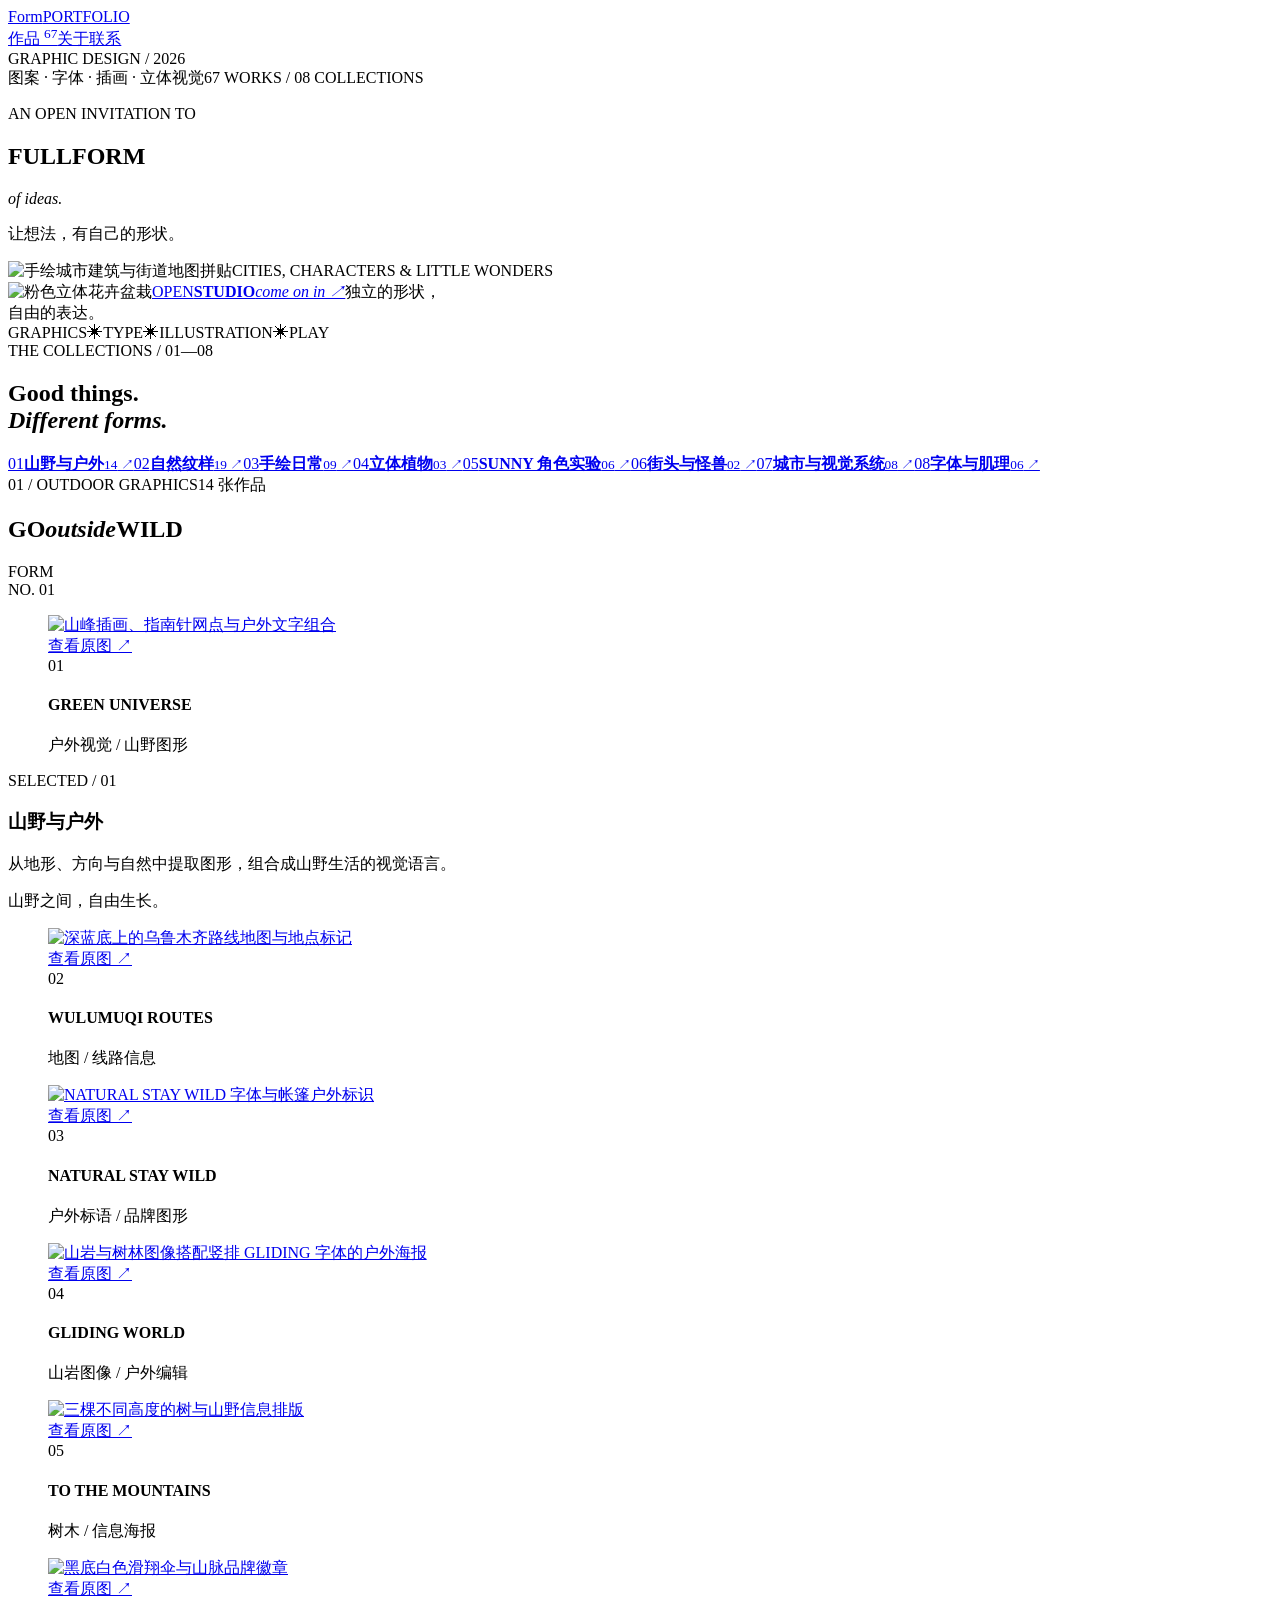
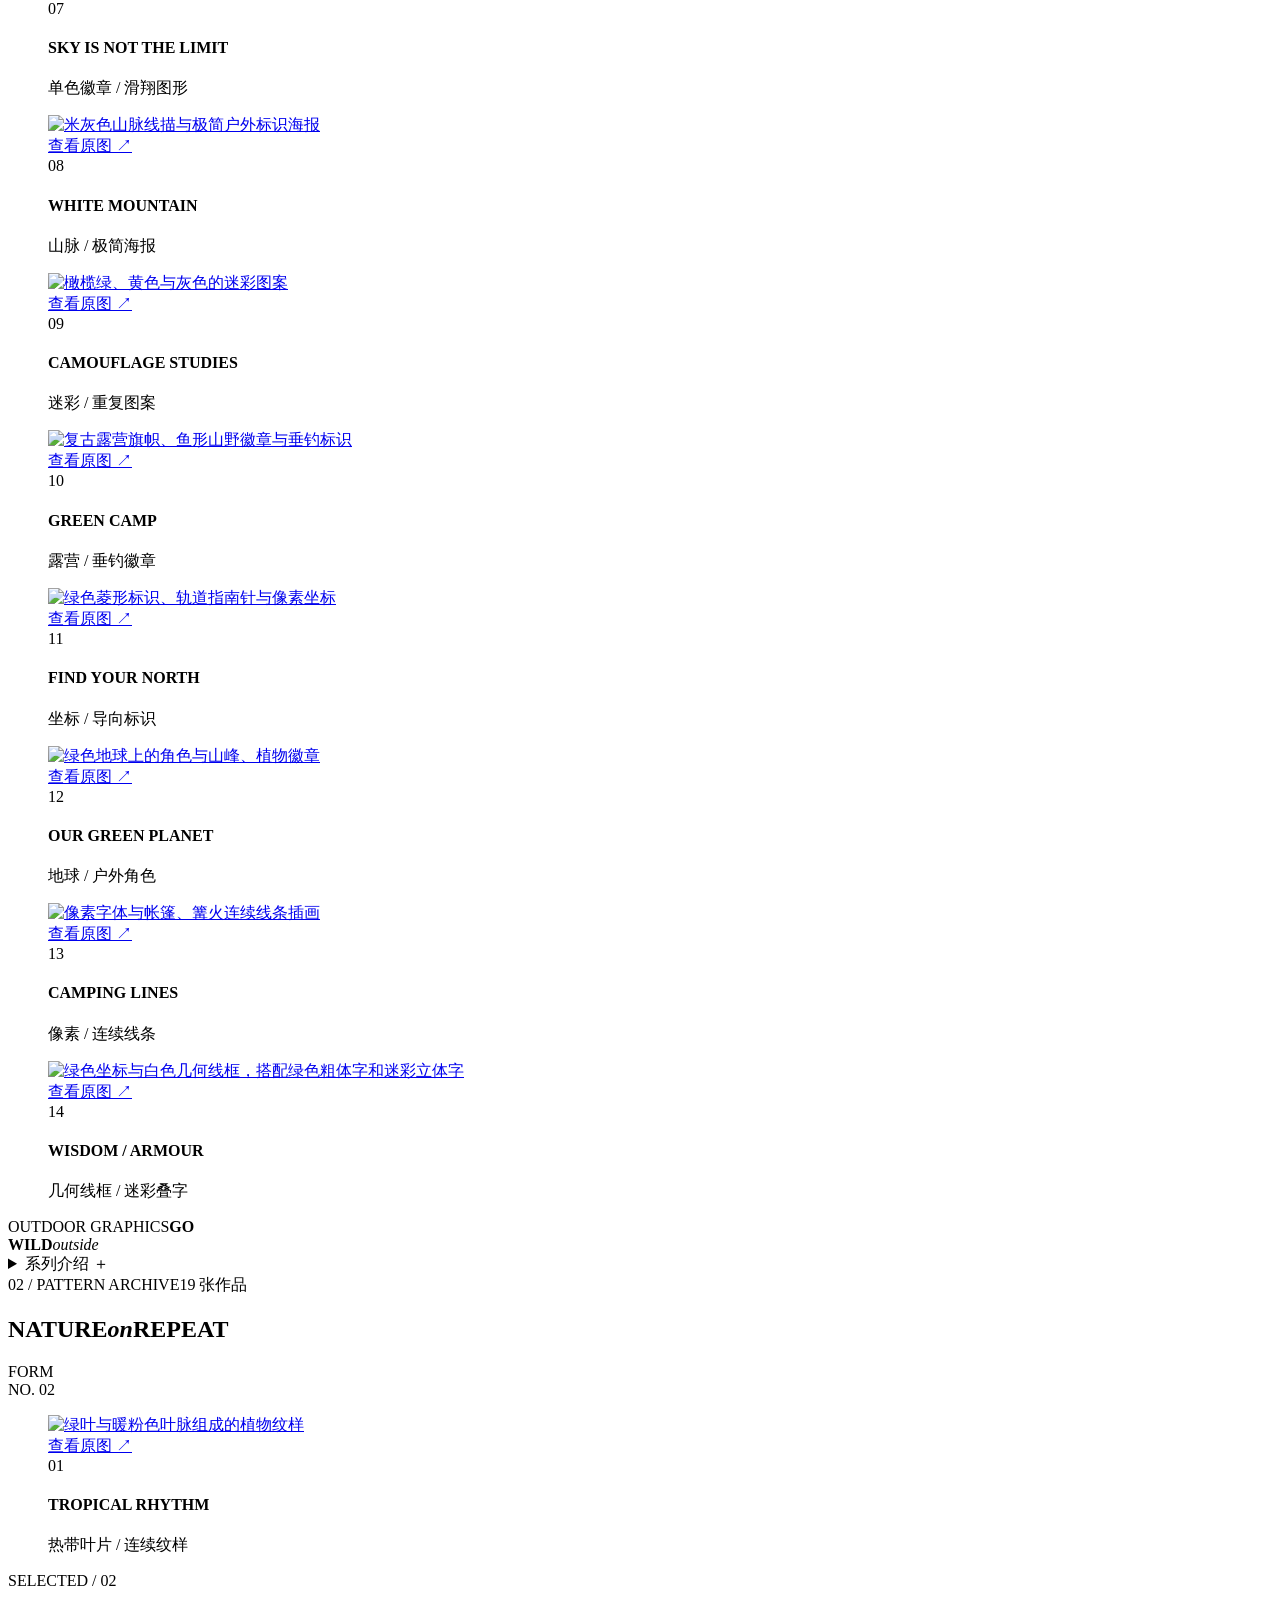
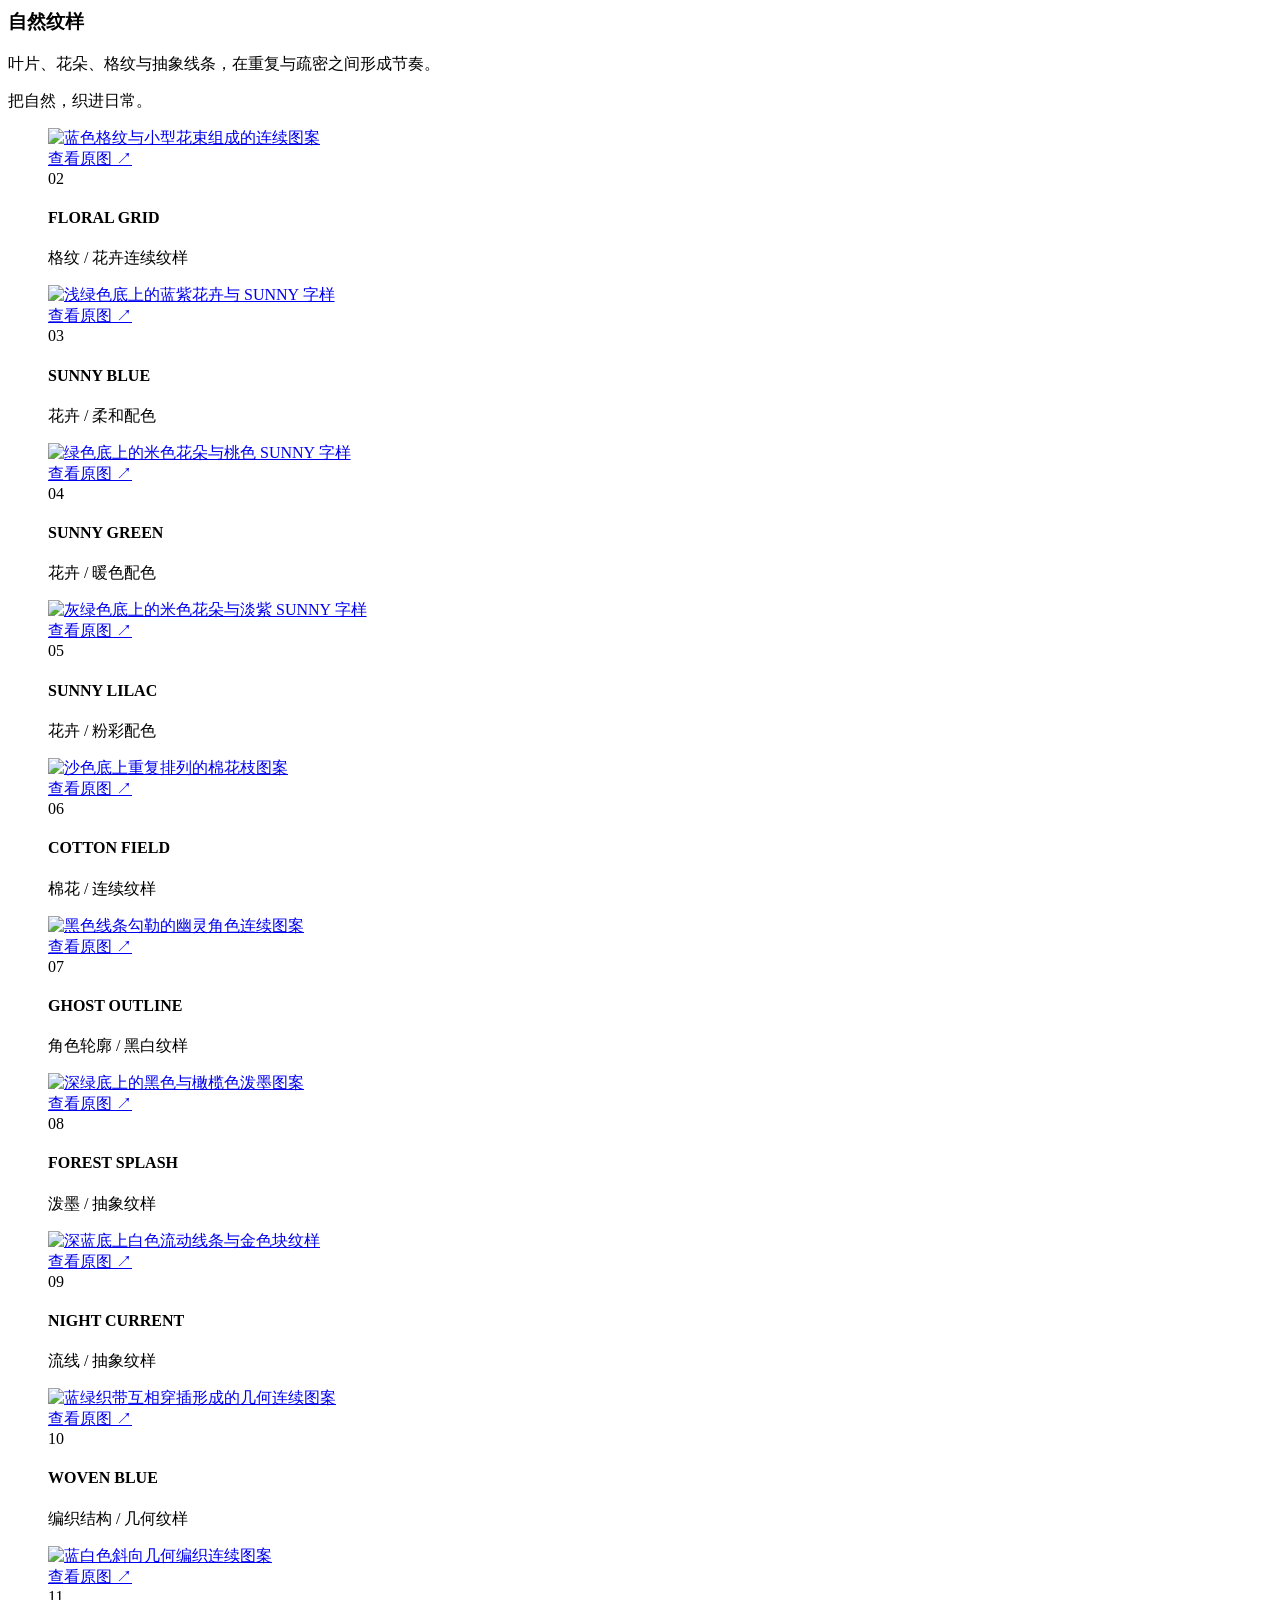
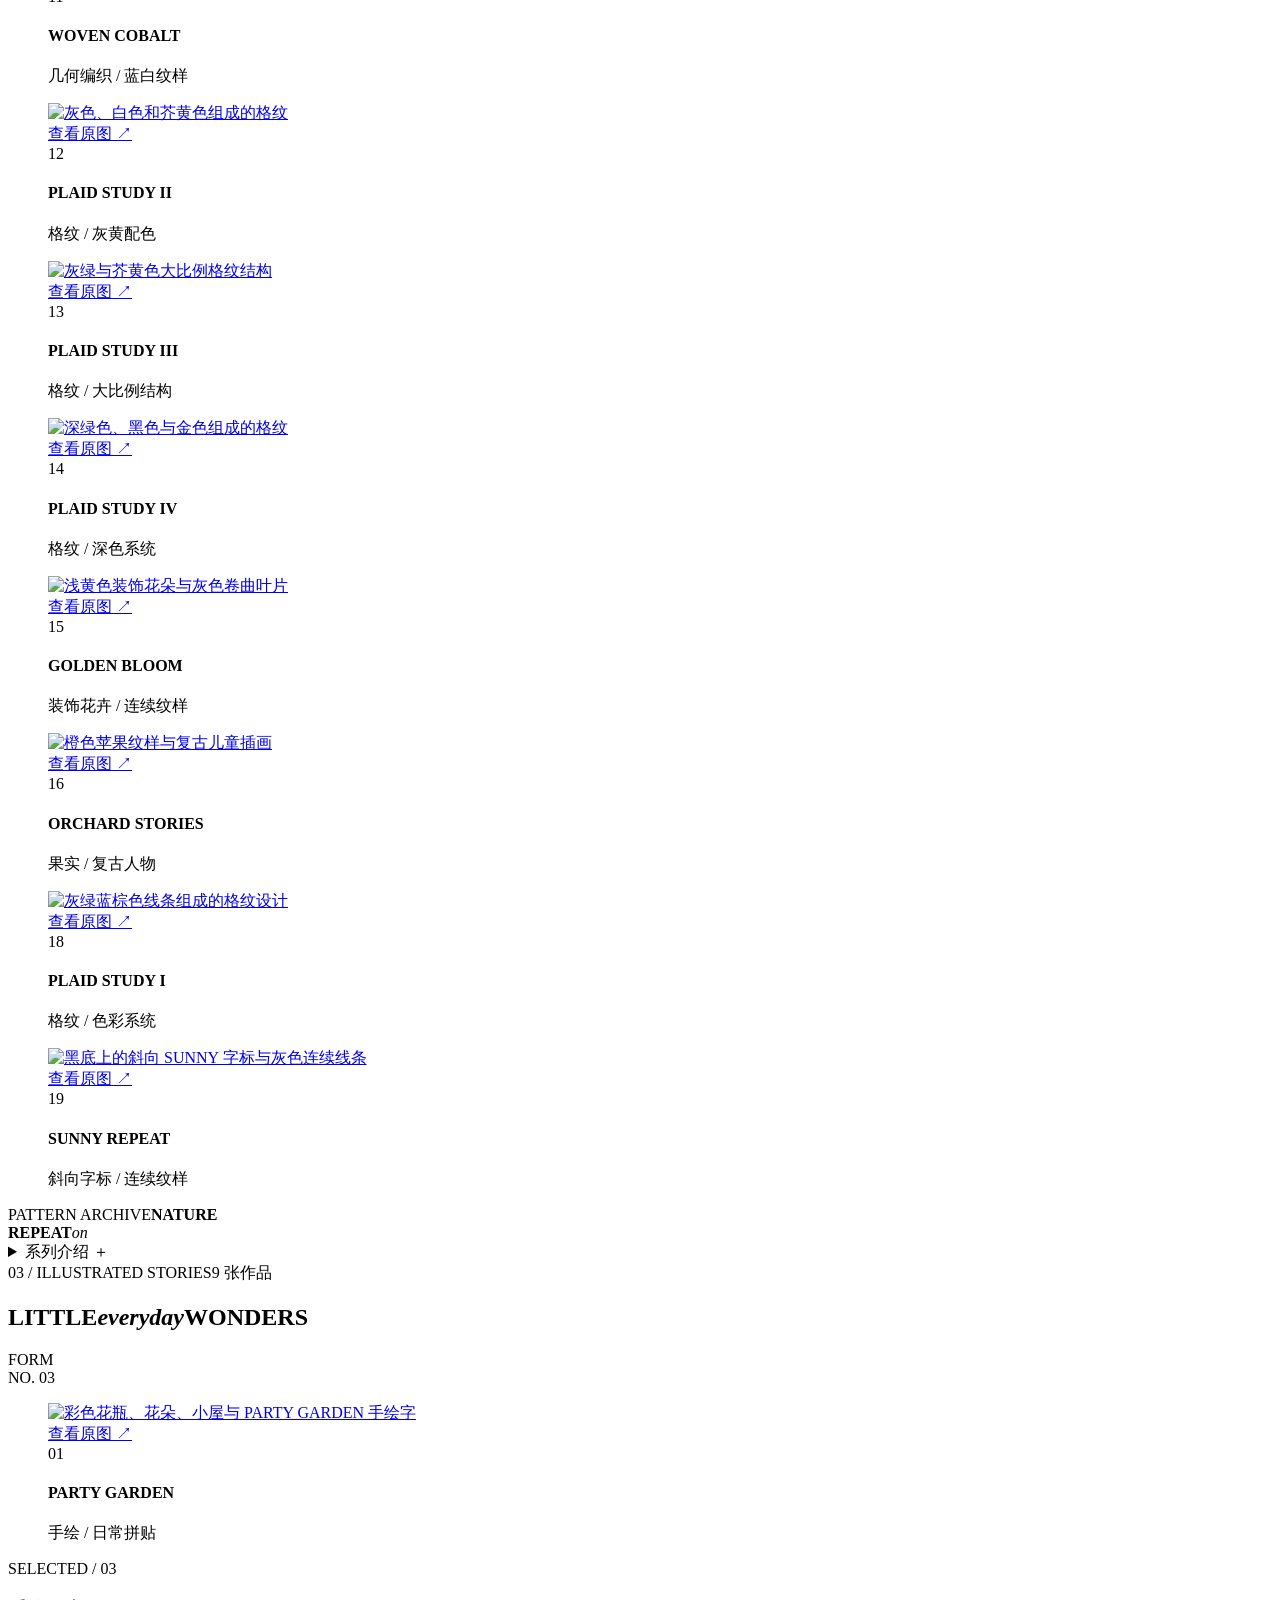
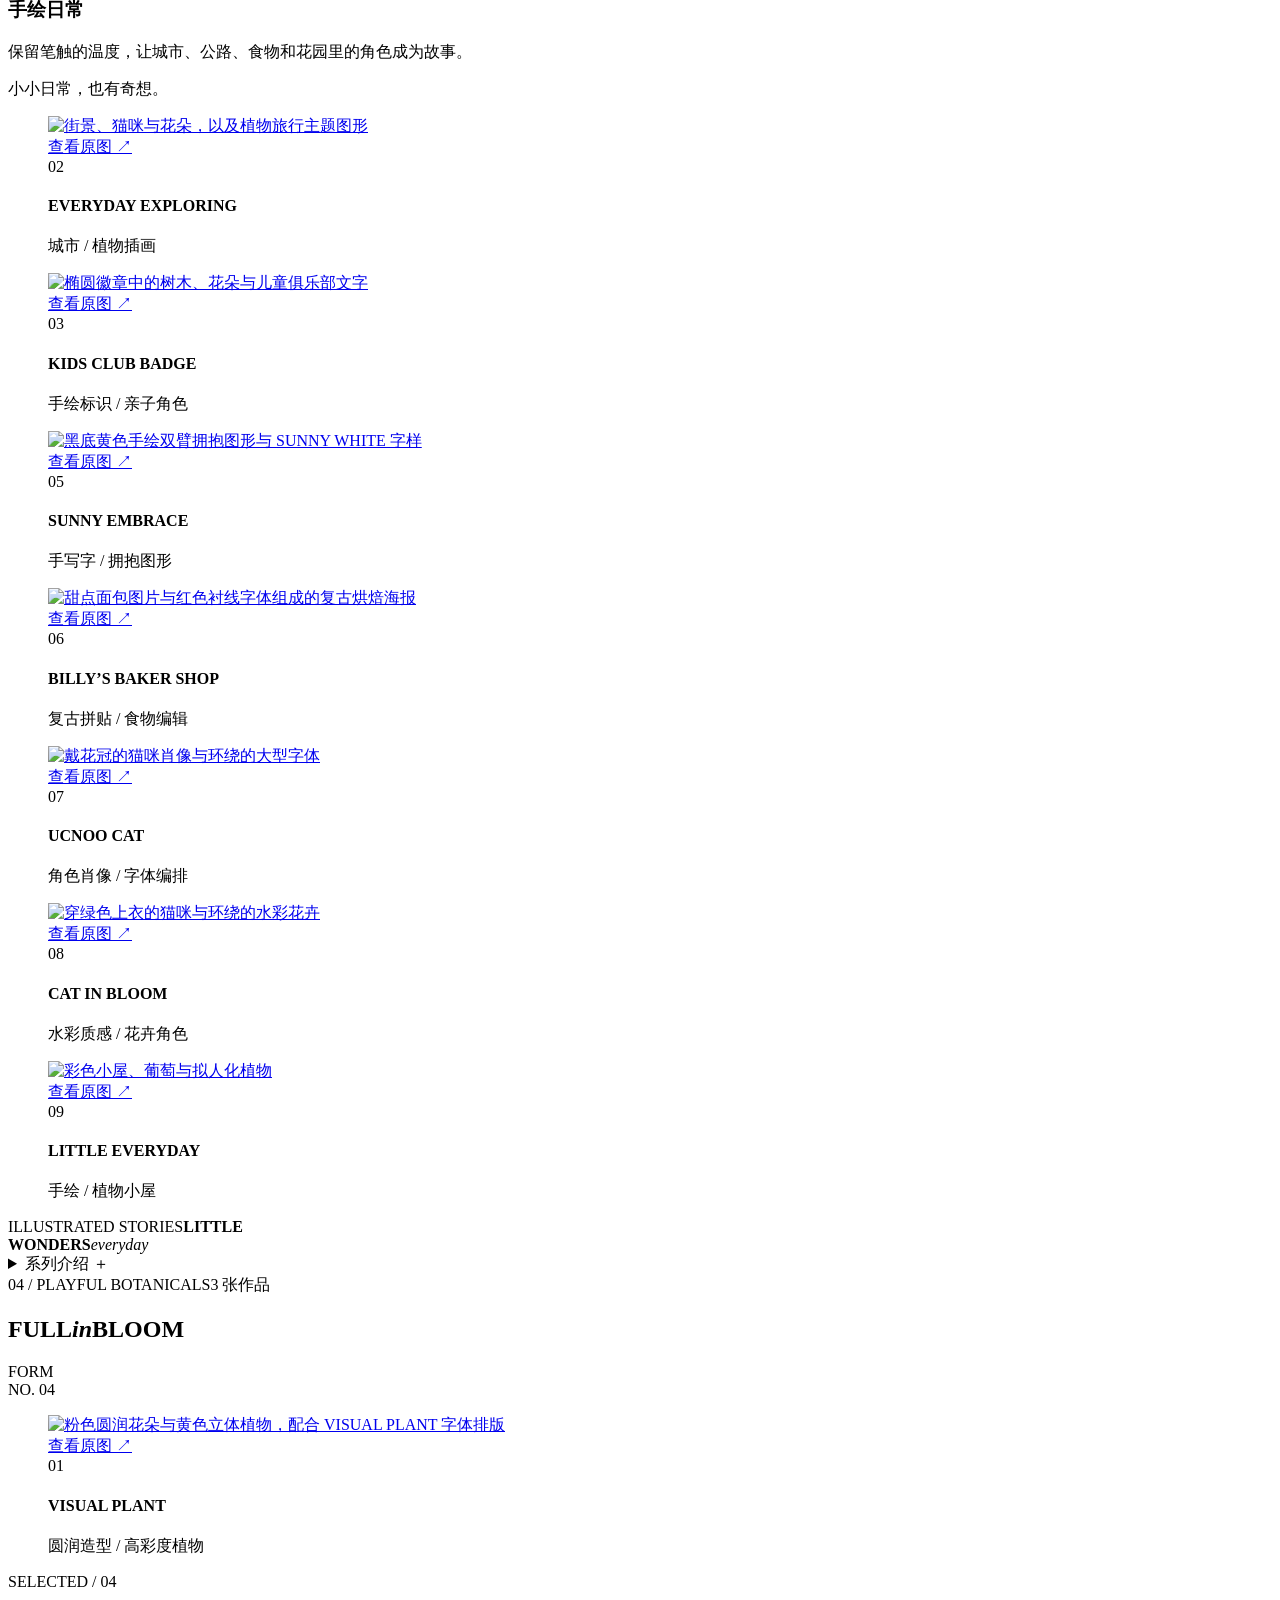
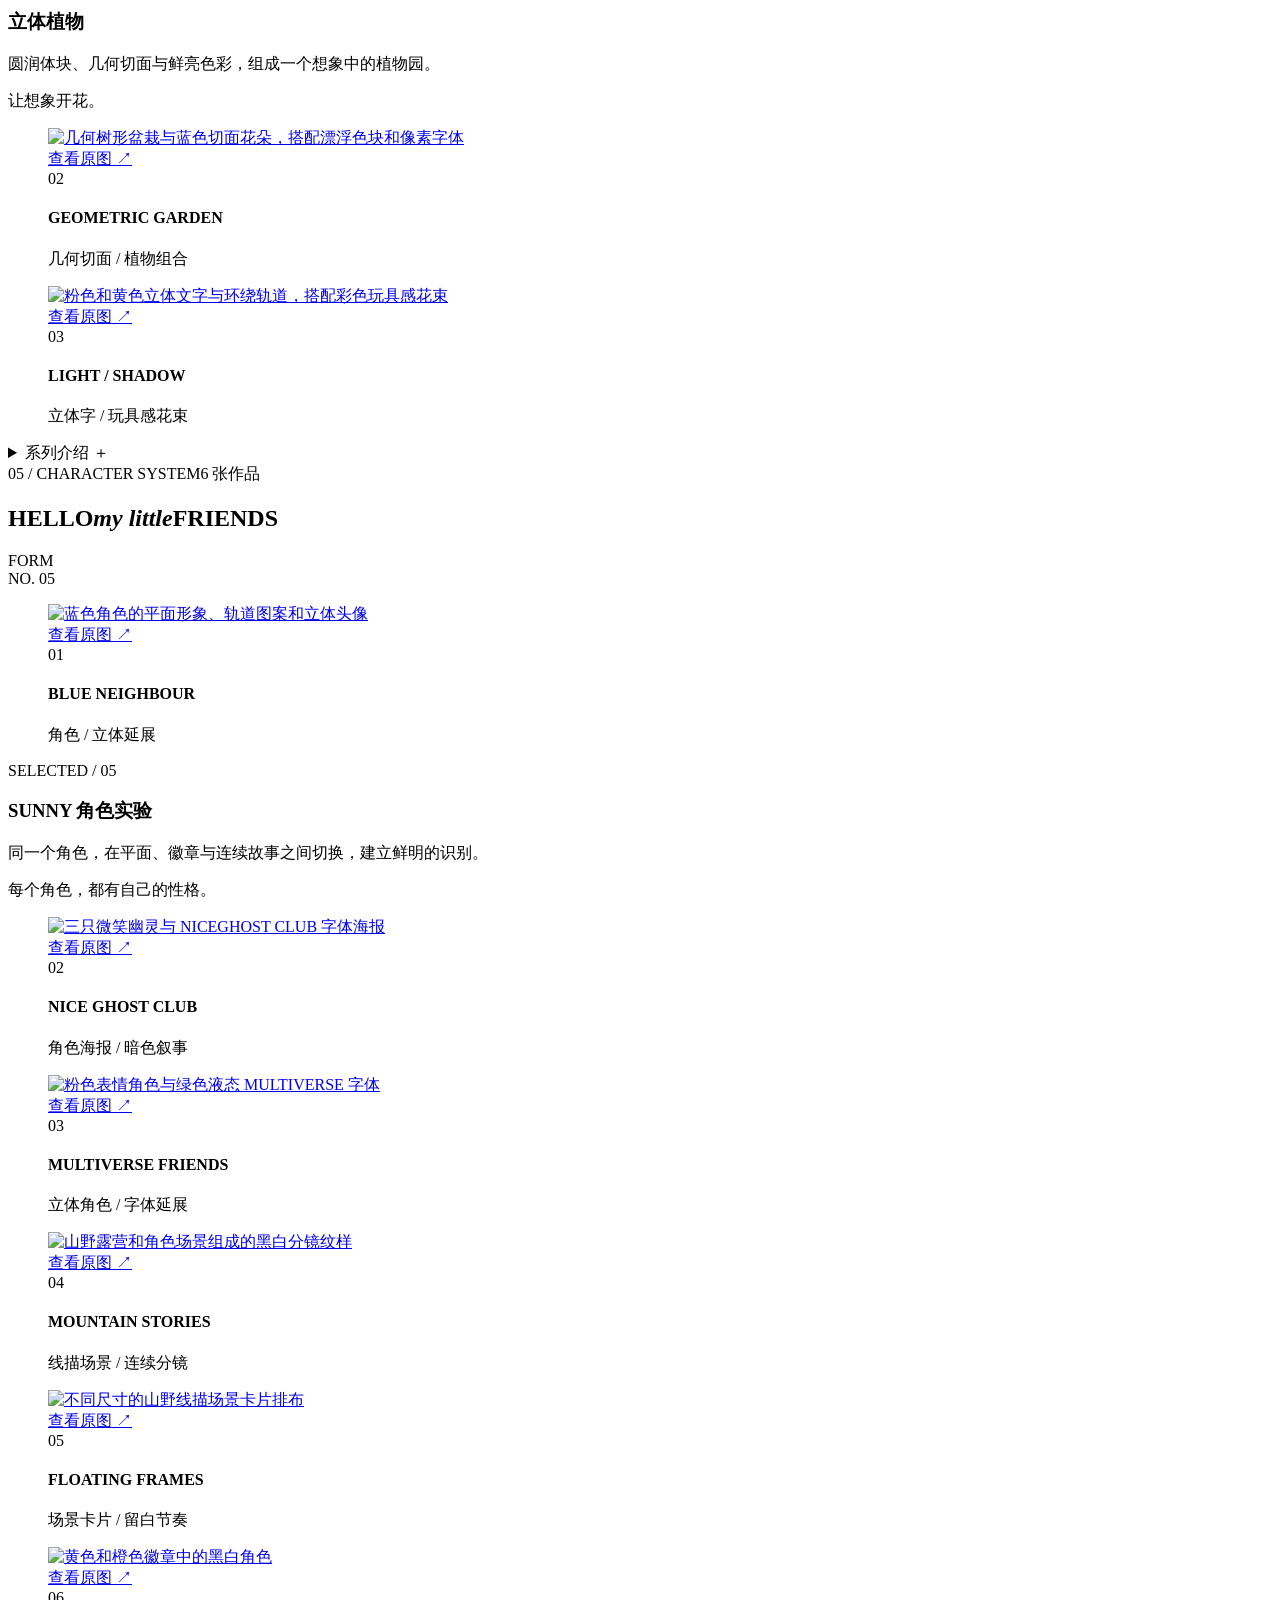
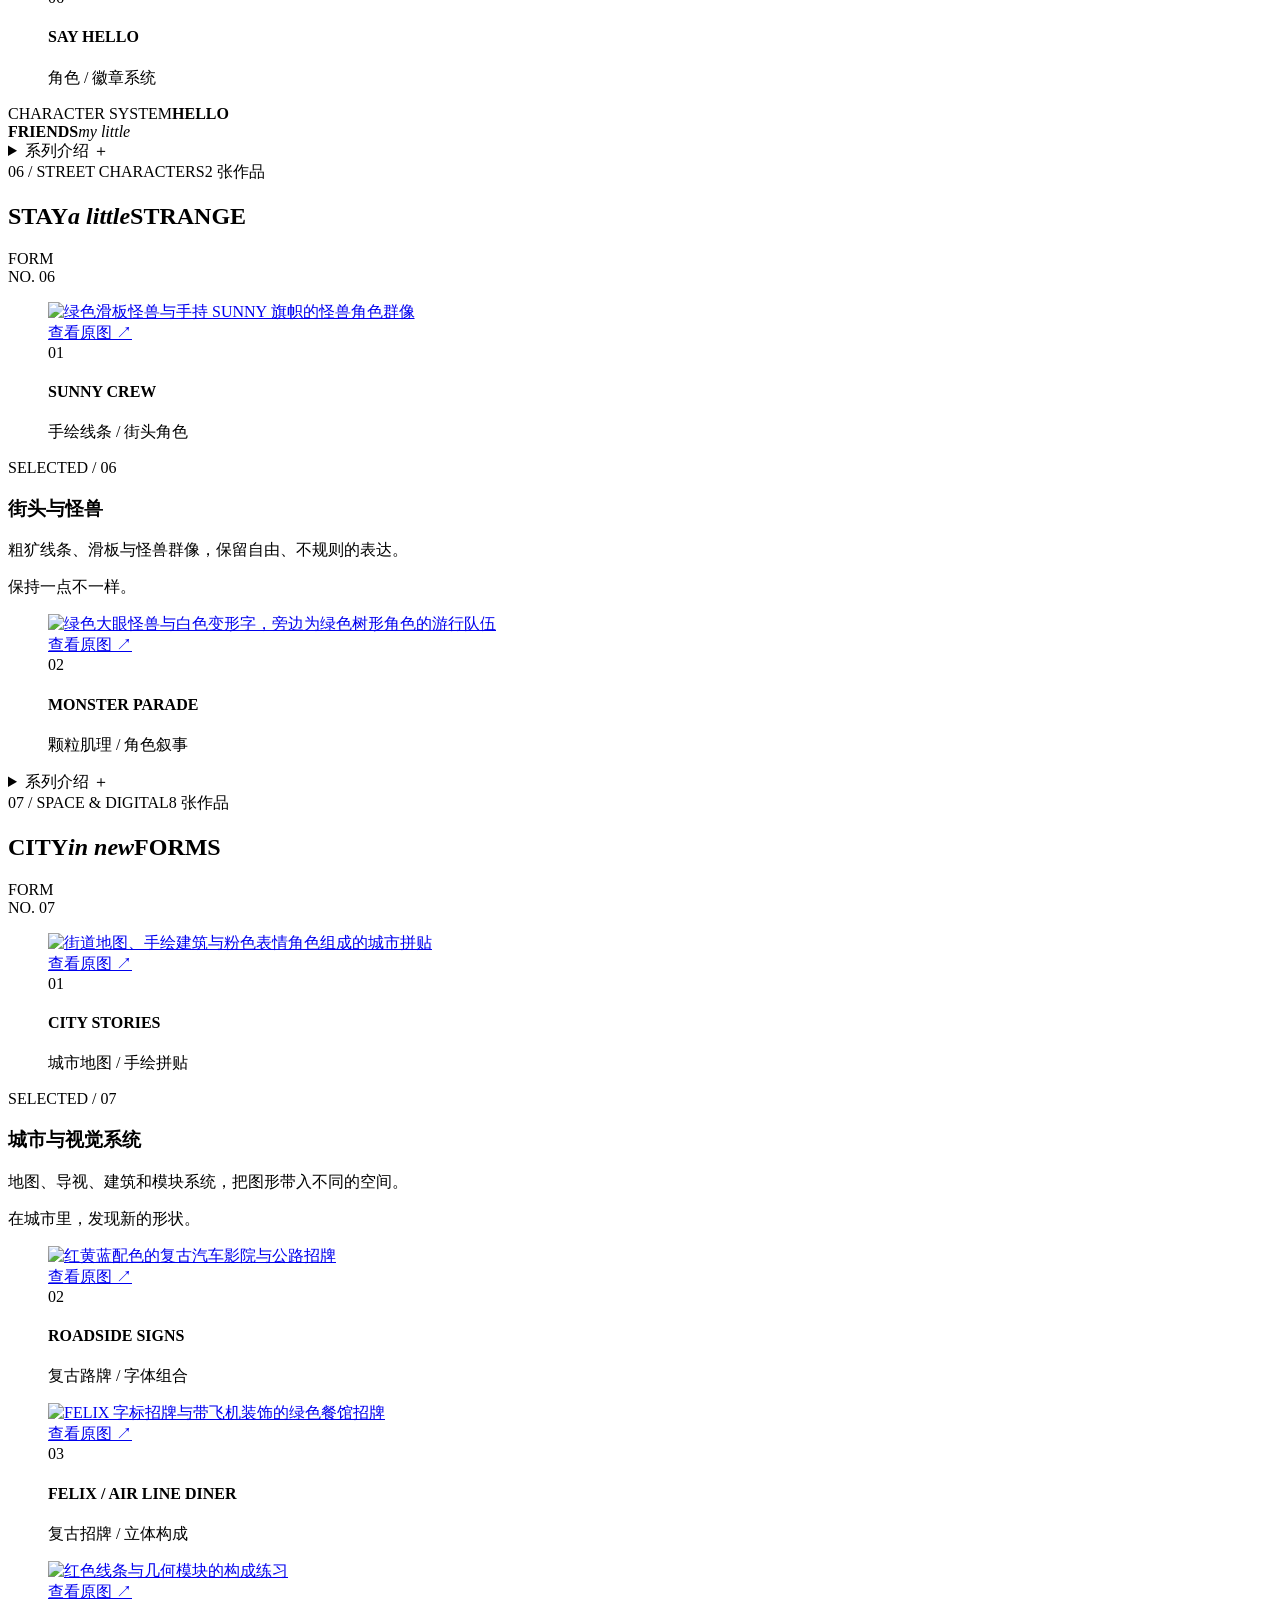
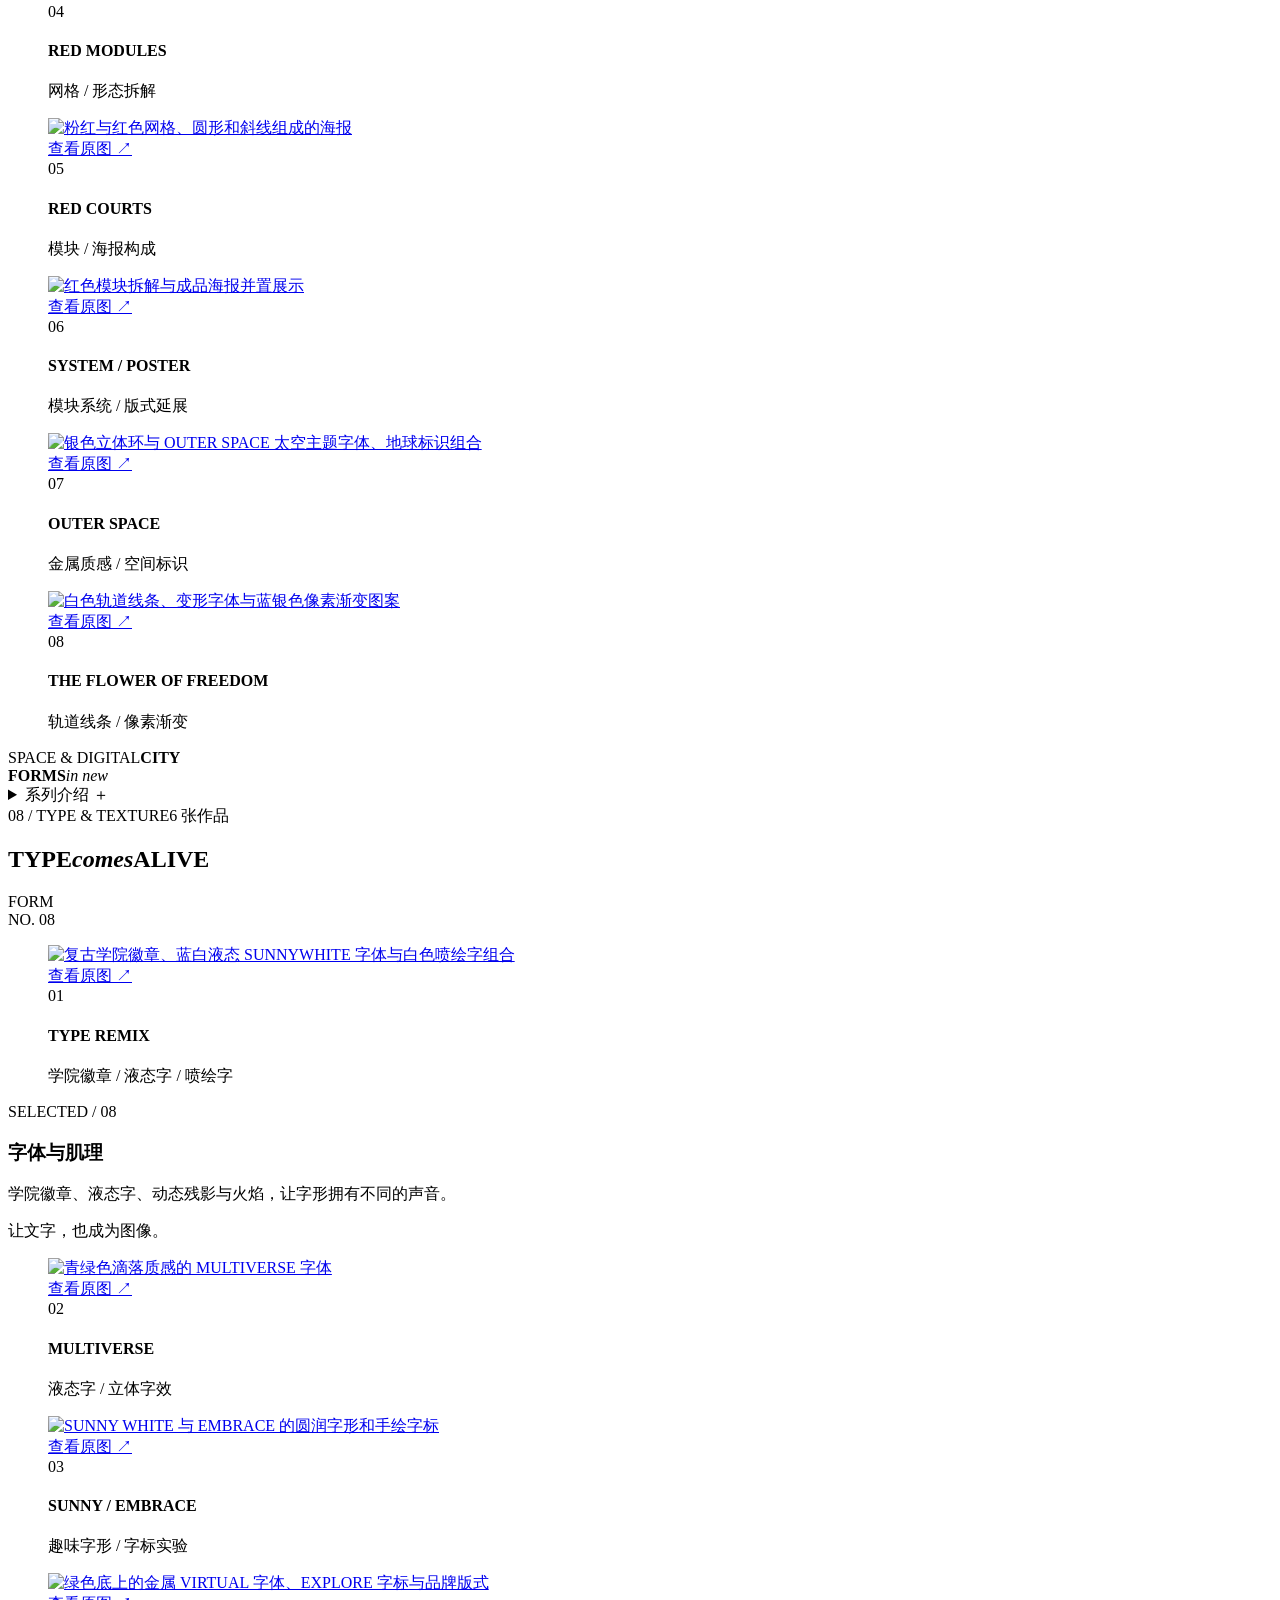
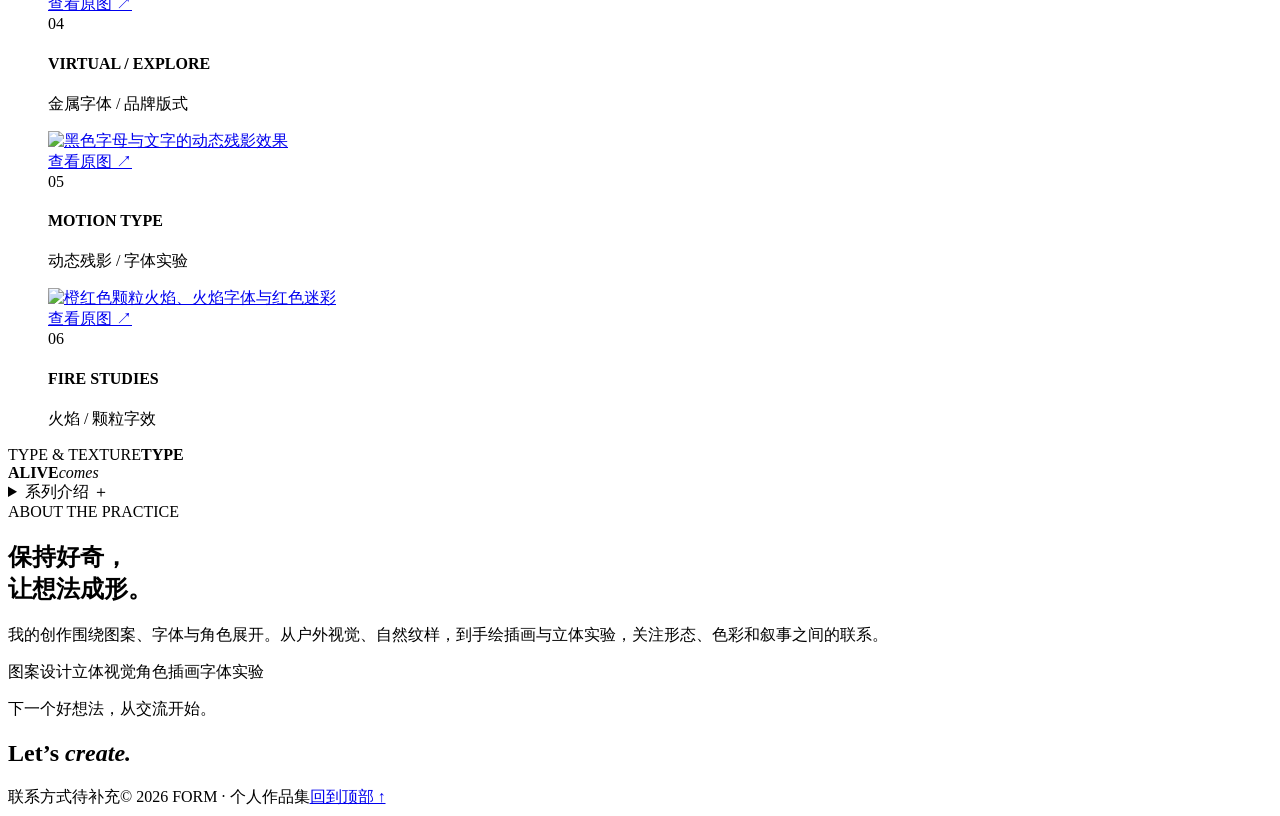
==== commit 43b3cc72: "Remove three selected portfolio works only" ====
--- a/index.html
+++ b/index.html
@@ -1,2 +1,2 @@
-<!DOCTYPE html><html lang="zh-CN"><head><meta charSet="utf-8"/><meta name="viewport" content="width=device-width, initial-scale=1"/><link rel="preload" href="/7983/works/art-32.png" as="image"/><link rel="preload" href="/7983/cutouts/plant.png" as="image"/><link rel="stylesheet" href="/7983/_next/static/css/index.BuM0LxpU.css" data-rsc-css-href="/7983/_next/static/css/index.BuM0LxpU.css" data-precedence="vite-rsc/importer-resources"/><title>FORM — 个人设计作品集</title><meta name="description" content="户外视觉、自然纹样、手绘插画、城市系统与字体实验。八个系列，六十七件精选作品。"/>
-</head><body><main id="top" class="editorial-site"><header class="nav"><a class="wordmark" href="#top">Form<span class="wordmark-small">PORTFOLIO</span></a><nav aria-label="主导航"><a href="#work">作品 <sup>67</sup></a><a href="#about">关于</a><a href="#contact">联系</a></nav><span class="edition">GRAPHIC DESIGN / 2026</span></header><section class="new-hero"><div class="hero-topline"><span>图案 · 字体 · 插画 · 立体视觉</span><span>67 WORKS / 08 COLLECTIONS</span></div><div class="hero-composition"><div class="hero-type"><p>AN OPEN INVITATION TO</p><h1><span>FULL</span><strong>FORM</strong></h1><em>of ideas.</em><p class="hero-copy">让想法，有自己的形状。</p></div><div class="hero-picture"><img src="/7983/works/art-32.png" alt="手绘城市建筑与街道地图拼贴" width="2844" height="1746"/><span class="image-edge-note">CITIES, CHARACTERS &amp; LITTLE WONDERS</span></div><img class="hero-object" src="/7983/cutouts/plant.png" alt="粉色立体花卉盆栽" width="1024" height="1536"/><a href="#work" class="hero-sticker"><span>OPEN</span><strong>STUDIO</strong><em>come on in ↗</em></a><span class="hero-corner">独立的形状，<br/>自由的表达。</span></div><div class="checker" aria-hidden="true"></div><div class="word-ribbon" aria-hidden="true"><span>GRAPHICS</span>✳<span>TYPE</span>✳<span>ILLUSTRATION</span>✳<span>PLAY</span></div></section><section id="work" class="work-index"><div><span class="kicker">THE COLLECTIONS / 01—08</span><h2>Good things.<br/><em>Different forms.</em></h2></div><nav aria-label="作品系列"><a href="#outdoor"><span>01</span><strong>山野与户外</strong><small>14<!-- --> ↗</small></a><a href="#patterns"><span>02</span><strong>自然纹样</strong><small>19<!-- --> ↗</small></a><a href="#handmade"><span>03</span><strong>手绘日常</strong><small>09<!-- --> ↗</small></a><a href="#plants"><span>04</span><strong>立体植物</strong><small>03<!-- --> ↗</small></a><a href="#characters"><span>05</span><strong>SUNNY 角色实验</strong><small>06<!-- --> ↗</small></a><a href="#street"><span>06</span><strong>街头与怪兽</strong><small>02<!-- --> ↗</small></a><a href="#future"><span>07</span><strong>城市与视觉系统</strong><small>08<!-- --> ↗</small></a><a href="#type"><span>08</span><strong>字体与肌理</strong><small>06<!-- --> ↗</small></a></nav></section><section id="outdoor" class="collection theme-outdoor editorial-collection"><div class="collection-label"><span>01<!-- --> / <!-- -->OUTDOOR GRAPHICS</span><span>14<!-- --> 张作品</span></div><div class="collection-cover"><div class="cover-type"><h2 class="poster-title"><span>GO</span><em>outside</em><strong>WILD</strong></h2><span class="cover-seal" aria-hidden="true">FORM<br/>NO. <!-- -->01</span></div><div class="cover-art"><figure class="artwork item-0   "><a class="art-link" href="/7983/works/art-11.png" target="_blank" rel="noopener noreferrer" aria-label="查看 GREEN UNIVERSE 原图（新窗口）"><div class="art-mount"><img src="/7983/works/art-11.png" alt="山峰插画、指南针网点与户外文字组合" width="2619" height="1596" loading="lazy" decoding="async"/></div><span class="original-link">查看原图 ↗</span></a><figcaption><span class="caption-index">01</span><div><h4>GREEN UNIVERSE</h4><p>户外视觉 / 山野图形</p></div></figcaption></figure></div><div class="cover-caption"><span class="vertical-note">SELECTED / <!-- -->01</span><h3>山野与户外</h3><p>从地形、方向与自然中提取图形，组合成山野生活的视觉语言。</p><div class="swatches" aria-label="系列配色"><span style="background:#314e40"></span><span style="background:#bfc49c"></span><span style="background:#e0c654"></span></div><p class="hand-note">山野之间，自由生长。</p></div></div><div class="gallery editorial-gallery layout-outdoor"><figure class="artwork item-1   "><a class="art-link" href="/7983/works/art-57.png" target="_blank" rel="noopener noreferrer" aria-label="查看 WULUMUQI ROUTES 原图（新窗口）"><div class="art-mount"><img src="/7983/works/art-57.png" alt="深蓝底上的乌鲁木齐路线地图与地点标记" width="1787" height="1733" loading="lazy" decoding="async"/></div><span class="original-link">查看原图 ↗</span></a><figcaption><span class="caption-index">02</span><div><h4>WULUMUQI ROUTES</h4><p>地图 / 线路信息</p></div></figcaption></figure><figure class="artwork item-2   "><a class="art-link" href="/7983/works/art-58.png" target="_blank" rel="noopener noreferrer" aria-label="查看 NATURAL STAY WILD 原图（新窗口）"><div class="art-mount"><img src="/7983/works/art-58.png" alt="NATURAL STAY WILD 字体与帐篷户外标识" width="2018" height="1665" loading="lazy" decoding="async"/></div><span class="original-link">查看原图 ↗</span></a><figcaption><span class="caption-index">03</span><div><h4>NATURAL STAY WILD</h4><p>户外标语 / 品牌图形</p></div></figcaption></figure><figure class="artwork item-3  portrait-art "><a class="art-link" href="/7983/works/art-59.png" target="_blank" rel="noopener noreferrer" aria-label="查看 GLIDING WORLD 原图（新窗口）"><div class="art-mount"><img src="/7983/works/art-59.png" alt="山岩与树林图像搭配竖排 GLIDING 字体的户外海报" width="909" height="1143" loading="lazy" decoding="async"/></div><span class="original-link">查看原图 ↗</span></a><figcaption><span class="caption-index">04</span><div><h4>GLIDING WORLD</h4><p>山岩图像 / 户外编辑</p></div></figcaption></figure><figure class="artwork item-4  portrait-art "><a class="art-link" href="/7983/works/art-61.png" target="_blank" rel="noopener noreferrer" aria-label="查看 TO THE MOUNTAINS 原图（新窗口）"><div class="art-mount"><img src="/7983/works/art-61.png" alt="三棵不同高度的树与山野信息排版" width="1326" height="1761" loading="lazy" decoding="async"/></div><span class="original-link">查看原图 ↗</span></a><figcaption><span class="caption-index">05</span><div><h4>TO THE MOUNTAINS</h4><p>树木 / 信息海报</p></div></figcaption></figure><figure class="artwork item-5   "><a class="art-link" href="/7983/works/art-62.png" target="_blank" rel="noopener noreferrer" aria-label="查看 OUTDOOR CLUB 原图（新窗口）"><div class="art-mount"><img src="/7983/works/art-62.png" alt="滑翔伞、山峰与户外俱乐部文字海报" width="1560" height="1604" loading="lazy" decoding="async"/></div><span class="original-link">查看原图 ↗</span></a><figcaption><span class="caption-index">06</span><div><h4>OUTDOOR CLUB</h4><p>滑翔 / 社群标识</p></div></figcaption></figure><figure class="artwork item-6   "><a class="art-link" href="/7983/works/art-63.png" target="_blank" rel="noopener noreferrer" aria-label="查看 SKY IS NOT THE LIMIT 原图（新窗口）"><div class="art-mount"><img src="/7983/works/art-63.png" alt="黑底白色滑翔伞与山脉品牌徽章" width="1073" height="807" loading="lazy" decoding="async"/></div><span class="original-link">查看原图 ↗</span></a><figcaption><span class="caption-index">07</span><div><h4>SKY IS NOT THE LIMIT</h4><p>单色徽章 / 滑翔图形</p></div></figcaption></figure><figure class="artwork item-7  portrait-art "><a class="art-link" href="/7983/works/art-53.png" target="_blank" rel="noopener noreferrer" aria-label="查看 WHITE MOUNTAIN 原图（新窗口）"><div class="art-mount"><img src="/7983/works/art-53.png" alt="米灰色山脉线描与极简户外标识海报" width="1089" height="1464" loading="lazy" decoding="async"/></div><span class="original-link">查看原图 ↗</span></a><figcaption><span class="caption-index">08</span><div><h4>WHITE MOUNTAIN</h4><p>山脉 / 极简海报</p></div></figcaption></figure><figure class="artwork item-8   "><a class="art-link" href="/7983/works/art-10.png" target="_blank" rel="noopener noreferrer" aria-label="查看 CAMOUFLAGE STUDIES 原图（新窗口）"><div class="art-mount"><img src="/7983/works/art-10.png" alt="橄榄绿、黄色与灰色的迷彩图案" width="2448" height="1638" loading="lazy" decoding="async"/></div><span class="original-link">查看原图 ↗</span></a><figcaption><span class="caption-index">09</span><div><h4>CAMOUFLAGE STUDIES</h4><p>迷彩 / 重复图案</p></div></figcaption></figure><figure class="artwork item-9   "><a class="art-link" href="/7983/works/art-12.png" target="_blank" rel="noopener noreferrer" aria-label="查看 GREEN CAMP 原图（新窗口）"><div class="art-mount"><img src="/7983/works/art-12.png" alt="复古露营旗帜、鱼形山野徽章与垂钓标识" width="2742" height="1691" loading="lazy" decoding="async"/></div><span class="original-link">查看原图 ↗</span></a><figcaption><span class="caption-index">10</span><div><h4>GREEN CAMP</h4><p>露营 / 垂钓徽章</p></div></figcaption></figure><figure class="artwork item-10   "><a class="art-link" href="/7983/works/art-13.png" target="_blank" rel="noopener noreferrer" aria-label="查看 FIND YOUR NORTH 原图（新窗口）"><div class="art-mount"><img src="/7983/works/art-13.png" alt="绿色菱形标识、轨道指南针与像素坐标" width="1797" height="1215" loading="lazy" decoding="async"/></div><span class="original-link">查看原图 ↗</span></a><figcaption><span class="caption-index">11</span><div><h4>FIND YOUR NORTH</h4><p>坐标 / 导向标识</p></div></figcaption></figure><figure class="artwork item-11   "><a class="art-link" href="/7983/works/art-14.png" target="_blank" rel="noopener noreferrer" aria-label="查看 OUR GREEN PLANET 原图（新窗口）"><div class="art-mount"><img src="/7983/works/art-14.png" alt="绿色地球上的角色与山峰、植物徽章" width="2490" height="1700" loading="lazy" decoding="async"/></div><span class="original-link">查看原图 ↗</span></a><figcaption><span class="caption-index">12</span><div><h4>OUR GREEN PLANET</h4><p>地球 / 户外角色</p></div></figcaption></figure><figure class="artwork item-12   "><a class="art-link" href="/7983/works/art-15.png" target="_blank" rel="noopener noreferrer" aria-label="查看 CAMPING LINES 原图（新窗口）"><div class="art-mount"><img src="/7983/works/art-15.png" alt="像素字体与帐篷、篝火连续线条插画" width="2640" height="1632" loading="lazy" decoding="async"/></div><span class="original-link">查看原图 ↗</span></a><figcaption><span class="caption-index">13</span><div><h4>CAMPING LINES</h4><p>像素 / 连续线条</p></div></figcaption></figure><figure class="artwork item-13   "><a class="art-link" href="/7983/works/art-2.png" target="_blank" rel="noopener noreferrer" aria-label="查看 WISDOM / ARMOUR 原图（新窗口）"><div class="art-mount"><img src="/7983/works/art-2.png" alt="绿色坐标与白色几何线框，搭配绿色粗体字和迷彩立体字" width="1755" height="1218" loading="lazy" decoding="async"/></div><span class="original-link">查看原图 ↗</span></a><figcaption><span class="caption-index">14</span><div><h4>WISDOM / ARMOUR</h4><p>几何线框 / 迷彩叠字</p></div></figcaption></figure><aside class="type-insert"><span>OUTDOOR GRAPHICS</span><strong>GO<br/>WILD</strong><em>outside</em></aside></div><details class="collection-detail"><summary>系列介绍 <span>＋</span></summary><p>从地形、方向与自然中提取图形，组合成山野生活的视觉语言。</p></details></section><section id="patterns" class="collection theme-patterns editorial-collection"><div class="collection-label"><span>02<!-- --> / <!-- -->PATTERN ARCHIVE</span><span>19<!-- --> 张作品</span></div><div class="collection-cover"><div class="cover-type"><h2 class="poster-title"><span>NATURE</span><em>on</em><strong>REPEAT</strong></h2><span class="cover-seal" aria-hidden="true">FORM<br/>NO. <!-- -->02</span></div><div class="cover-art"><figure class="artwork item-0 pattern-art  "><a class="art-link" href="/7983/works/art-17.png" target="_blank" rel="noopener noreferrer" aria-label="查看 TROPICAL RHYTHM 原图（新窗口）"><div class="art-mount"><img src="/7983/works/art-17.png" alt="绿叶与暖粉色叶脉组成的植物纹样" width="1467" height="1644" loading="lazy" decoding="async"/></div><span class="original-link">查看原图 ↗</span></a><figcaption><span class="caption-index">01</span><div><h4>TROPICAL RHYTHM</h4><p>热带叶片 / 连续纹样</p></div></figcaption></figure></div><div class="cover-caption"><span class="vertical-note">SELECTED / <!-- -->02</span><h3>自然纹样</h3><p>叶片、花朵、格纹与抽象线条，在重复与疏密之间形成节奏。</p><div class="swatches" aria-label="系列配色"><span style="background:#637b67"></span><span style="background:#edc597"></span><span style="background:#72a7b6"></span></div><p class="hand-note">把自然，织进日常。</p></div></div><div class="gallery editorial-gallery layout-patterns"><figure class="artwork item-1 pattern-art  "><a class="art-link" href="/7983/works/art-37.png" target="_blank" rel="noopener noreferrer" aria-label="查看 FLORAL GRID 原图（新窗口）"><div class="art-mount"><img src="/7983/works/art-37.png" alt="蓝色格纹与小型花束组成的连续图案" width="2076" height="1635" loading="lazy" decoding="async"/></div><span class="original-link">查看原图 ↗</span></a><figcaption><span class="caption-index">02</span><div><h4>FLORAL GRID</h4><p>格纹 / 花卉连续纹样</p></div></figcaption></figure><figure class="artwork item-2   "><a class="art-link" href="/7983/works/art-38.png" target="_blank" rel="noopener noreferrer" aria-label="查看 SUNNY BLUE 原图（新窗口）"><div class="art-mount"><img src="/7983/works/art-38.png" alt="浅绿色底上的蓝紫花卉与 SUNNY 字样" width="858" height="486" loading="lazy" decoding="async"/></div><span class="original-link">查看原图 ↗</span></a><figcaption><span class="caption-index">03</span><div><h4>SUNNY BLUE</h4><p>花卉 / 柔和配色</p></div></figcaption></figure><figure class="artwork item-3   "><a class="art-link" href="/7983/works/art-39.png" target="_blank" rel="noopener noreferrer" aria-label="查看 SUNNY GREEN 原图（新窗口）"><div class="art-mount"><img src="/7983/works/art-39.png" alt="绿色底上的米色花朵与桃色 SUNNY 字样" width="786" height="441" loading="lazy" decoding="async"/></div><span class="original-link">查看原图 ↗</span></a><figcaption><span class="caption-index">04</span><div><h4>SUNNY GREEN</h4><p>花卉 / 暖色配色</p></div></figcaption></figure><figure class="artwork item-4   "><a class="art-link" href="/7983/works/art-40.png" target="_blank" rel="noopener noreferrer" aria-label="查看 SUNNY LILAC 原图（新窗口）"><div class="art-mount"><img src="/7983/works/art-40.png" alt="灰绿色底上的米色花朵与淡紫 SUNNY 字样" width="783" height="438" loading="lazy" decoding="async"/></div><span class="original-link">查看原图 ↗</span></a><figcaption><span class="caption-index">05</span><div><h4>SUNNY LILAC</h4><p>花卉 / 粉彩配色</p></div></figcaption></figure><figure class="artwork item-5 pattern-art  "><a class="art-link" href="/7983/works/art-46.png" target="_blank" rel="noopener noreferrer" aria-label="查看 COTTON FIELD 原图（新窗口）"><div class="art-mount"><img src="/7983/works/art-46.png" alt="沙色底上重复排列的棉花枝图案" width="1556" height="1482" loading="lazy" decoding="async"/></div><span class="original-link">查看原图 ↗</span></a><figcaption><span class="caption-index">06</span><div><h4>COTTON FIELD</h4><p>棉花 / 连续纹样</p></div></figcaption></figure><figure class="artwork item-6 pattern-art  "><a class="art-link" href="/7983/works/art-47.png" target="_blank" rel="noopener noreferrer" aria-label="查看 GHOST OUTLINE 原图（新窗口）"><div class="art-mount"><img src="/7983/works/art-47.png" alt="黑色线条勾勒的幽灵角色连续图案" width="1269" height="1251" loading="lazy" decoding="async"/></div><span class="original-link">查看原图 ↗</span></a><figcaption><span class="caption-index">07</span><div><h4>GHOST OUTLINE</h4><p>角色轮廓 / 黑白纹样</p></div></figcaption></figure><figure class="artwork item-7 pattern-art portrait-art "><a class="art-link" href="/7983/works/art-48.png" target="_blank" rel="noopener noreferrer" aria-label="查看 FOREST SPLASH 原图（新窗口）"><div class="art-mount"><img src="/7983/works/art-48.png" alt="深绿底上的黑色与橄榄色泼墨图案" width="1050" height="1323" loading="lazy" decoding="async"/></div><span class="original-link">查看原图 ↗</span></a><figcaption><span class="caption-index">08</span><div><h4>FOREST SPLASH</h4><p>泼墨 / 抽象纹样</p></div></figcaption></figure><figure class="artwork item-8 pattern-art  "><a class="art-link" href="/7983/works/art-51.png" target="_blank" rel="noopener noreferrer" aria-label="查看 NIGHT CURRENT 原图（新窗口）"><div class="art-mount"><img src="/7983/works/art-51.png" alt="深蓝底上白色流动线条与金色块纹样" width="1683" height="1734" loading="lazy" decoding="async"/></div><span class="original-link">查看原图 ↗</span></a><figcaption><span class="caption-index">09</span><div><h4>NIGHT CURRENT</h4><p>流线 / 抽象纹样</p></div></figcaption></figure><figure class="artwork item-9 pattern-art  "><a class="art-link" href="/7983/works/art-52.png" target="_blank" rel="noopener noreferrer" aria-label="查看 WOVEN BLUE 原图（新窗口）"><div class="art-mount"><img src="/7983/works/art-52.png" alt="蓝绿织带互相穿插形成的几何连续图案" width="2577" height="1503" loading="lazy" decoding="async"/></div><span class="original-link">查看原图 ↗</span></a><figcaption><span class="caption-index">10</span><div><h4>WOVEN BLUE</h4><p>编织结构 / 几何纹样</p></div></figcaption></figure><figure class="artwork item-10 pattern-art  "><a class="art-link" href="/7983/works/art-30.png" target="_blank" rel="noopener noreferrer" aria-label="查看 WOVEN COBALT 原图（新窗口）"><div class="art-mount"><img src="/7983/works/art-30.png" alt="蓝白色斜向几何编织连续图案" width="1164" height="930" loading="lazy" decoding="async"/></div><span class="original-link">查看原图 ↗</span></a><figcaption><span class="caption-index">11</span><div><h4>WOVEN COBALT</h4><p>几何编织 / 蓝白纹样</p></div></figcaption></figure><figure class="artwork item-11 pattern-art  "><a class="art-link" href="/7983/works/art-64.png" target="_blank" rel="noopener noreferrer" aria-label="查看 PLAID STUDY II 原图（新窗口）"><div class="art-mount"><img src="/7983/works/art-64.png" alt="灰色、白色和芥黄色组成的格纹" width="1506" height="1443" loading="lazy" decoding="async"/></div><span class="original-link">查看原图 ↗</span></a><figcaption><span class="caption-index">12</span><div><h4>PLAID STUDY II</h4><p>格纹 / 灰黄配色</p></div></figcaption></figure><figure class="artwork item-12 pattern-art  "><a class="art-link" href="/7983/works/art-65.png" target="_blank" rel="noopener noreferrer" aria-label="查看 PLAID STUDY III 原图（新窗口）"><div class="art-mount"><img src="/7983/works/art-65.png" alt="灰绿与芥黄色大比例格纹结构" width="1460" height="1455" loading="lazy" decoding="async"/></div><span class="original-link">查看原图 ↗</span></a><figcaption><span class="caption-index">13</span><div><h4>PLAID STUDY III</h4><p>格纹 / 大比例结构</p></div></figcaption></figure><figure class="artwork item-13 pattern-art  "><a class="art-link" href="/7983/works/art-66.png" target="_blank" rel="noopener noreferrer" aria-label="查看 PLAID STUDY IV 原图（新窗口）"><div class="art-mount"><img src="/7983/works/art-66.png" alt="深绿色、黑色与金色组成的格纹" width="1791" height="1608" loading="lazy" decoding="async"/></div><span class="original-link">查看原图 ↗</span></a><figcaption><span class="caption-index">14</span><div><h4>PLAID STUDY IV</h4><p>格纹 / 深色系统</p></div></figcaption></figure><figure class="artwork item-14 pattern-art  "><a class="art-link" href="/7983/works/art-18.png" target="_blank" rel="noopener noreferrer" aria-label="查看 GOLDEN BLOOM 原图（新窗口）"><div class="art-mount"><img src="/7983/works/art-18.png" alt="浅黄色装饰花朵与灰色卷曲叶片" width="1479" height="1524" loading="lazy" decoding="async"/></div><span class="original-link">查看原图 ↗</span></a><figcaption><span class="caption-index">15</span><div><h4>GOLDEN BLOOM</h4><p>装饰花卉 / 连续纹样</p></div></figcaption></figure><figure class="artwork item-15 pattern-art  "><a class="art-link" href="/7983/works/art-19.png" target="_blank" rel="noopener noreferrer" aria-label="查看 ORCHARD STORIES 原图（新窗口）"><div class="art-mount"><img src="/7983/works/art-19.png" alt="橙色苹果纹样与复古儿童插画" width="1575" height="1521" loading="lazy" decoding="async"/></div><span class="original-link">查看原图 ↗</span></a><figcaption><span class="caption-index">16</span><div><h4>ORCHARD STORIES</h4><p>果实 / 复古人物</p></div></figcaption></figure><figure class="artwork item-16 pattern-art  "><a class="art-link" href="/7983/works/art-20.png" target="_blank" rel="noopener noreferrer" aria-label="查看 A QUIET FOREST 原图（新窗口）"><div class="art-mount"><img src="/7983/works/art-20.png" alt="浅黄色底上的蓝色松树与橙色文字" width="1632" height="1679" loading="lazy" decoding="async"/></div><span class="original-link">查看原图 ↗</span></a><figcaption><span class="caption-index">17</span><div><h4>A QUIET FOREST</h4><p>森林 / 连续纹样</p></div></figcaption></figure><figure class="artwork item-17 pattern-art  "><a class="art-link" href="/7983/works/art-41.png" target="_blank" rel="noopener noreferrer" aria-label="查看 PLAID STUDY I 原图（新窗口）"><div class="art-mount"><img src="/7983/works/art-41.png" alt="灰绿蓝棕色线条组成的格纹设计" width="1710" height="1698" loading="lazy" decoding="async"/></div><span class="original-link">查看原图 ↗</span></a><figcaption><span class="caption-index">18</span><div><h4>PLAID STUDY I</h4><p>格纹 / 色彩系统</p></div></figcaption></figure><figure class="artwork item-18 pattern-art  "><a class="art-link" href="/7983/works/art-31.png" target="_blank" rel="noopener noreferrer" aria-label="查看 SUNNY REPEAT 原图（新窗口）"><div class="art-mount"><img src="/7983/works/art-31.png" alt="黑底上的斜向 SUNNY 字标与灰色连续线条" width="2375" height="1760" loading="lazy" decoding="async"/></div><span class="original-link">查看原图 ↗</span></a><figcaption><span class="caption-index">19</span><div><h4>SUNNY REPEAT</h4><p>斜向字标 / 连续纹样</p></div></figcaption></figure><aside class="type-insert"><span>PATTERN ARCHIVE</span><strong>NATURE<br/>REPEAT</strong><em>on</em></aside></div><details class="collection-detail"><summary>系列介绍 <span>＋</span></summary><p>叶片、花朵、格纹与抽象线条，在重复与疏密之间形成节奏。</p></details></section><section id="handmade" class="collection theme-handmade editorial-collection"><div class="collection-label"><span>03<!-- --> / <!-- -->ILLUSTRATED STORIES</span><span>9<!-- --> 张作品</span></div><div class="collection-cover"><div class="cover-type"><h2 class="poster-title"><span>LITTLE</span><em>everyday</em><strong>WONDERS</strong></h2><span class="cover-seal" aria-hidden="true">FORM<br/>NO. <!-- -->03</span></div><div class="cover-art"><figure class="artwork item-0   "><a class="art-link" href="/7983/works/art-24.png" target="_blank" rel="noopener noreferrer" aria-label="查看 PARTY GARDEN 原图（新窗口）"><div class="art-mount"><img src="/7983/works/art-24.png" alt="彩色花瓶、花朵、小屋与 PARTY GARDEN 手绘字" width="2799" height="1754" loading="lazy" decoding="async"/></div><span class="original-link">查看原图 ↗</span></a><figcaption><span class="caption-index">01</span><div><h4>PARTY GARDEN</h4><p>手绘 / 日常拼贴</p></div></figcaption></figure></div><div class="cover-caption"><span class="vertical-note">SELECTED / <!-- -->03</span><h3>手绘日常</h3><p>保留笔触的温度，让城市、公路、食物和花园里的角色成为故事。</p><div class="swatches" aria-label="系列配色"><span style="background:#efb6cd"></span><span style="background:#ed913d"></span><span style="background:#285b81"></span></div><p class="hand-note">小小日常，也有奇想。</p></div></div><div class="gallery editorial-gallery layout-handmade"><figure class="artwork item-1   "><a class="art-link" href="/7983/works/art-28.png" target="_blank" rel="noopener noreferrer" aria-label="查看 EVERYDAY EXPLORING 原图（新窗口）"><div class="art-mount"><img src="/7983/works/art-28.png" alt="街景、猫咪与花朵，以及植物旅行主题图形" width="2523" height="1719" loading="lazy" decoding="async"/></div><span class="original-link">查看原图 ↗</span></a><figcaption><span class="caption-index">02</span><div><h4>EVERYDAY EXPLORING</h4><p>城市 / 植物插画</p></div></figcaption></figure><figure class="artwork item-2   "><a class="art-link" href="/7983/works/art-43.png" target="_blank" rel="noopener noreferrer" aria-label="查看 KIDS CLUB BADGE 原图（新窗口）"><div class="art-mount"><img src="/7983/works/art-43.png" alt="椭圆徽章中的树木、花朵与儿童俱乐部文字" width="1625" height="1125" loading="lazy" decoding="async"/></div><span class="original-link">查看原图 ↗</span></a><figcaption><span class="caption-index">03</span><div><h4>KIDS CLUB BADGE</h4><p>手绘标识 / 亲子角色</p></div></figcaption></figure><figure class="artwork item-3  portrait-art "><a class="art-link" href="/7983/works/art-44.png" target="_blank" rel="noopener noreferrer" aria-label="查看 SUNNY FRIENDS 原图（新窗口）"><div class="art-mount"><img src="/7983/works/art-44.png" alt="彩色蜡笔质感人物与动物角色组成的纵向图案" width="1047" height="1878" loading="lazy" decoding="async"/></div><span class="original-link">查看原图 ↗</span></a><figcaption><span class="caption-index">04</span><div><h4>SUNNY FRIENDS</h4><p>蜡笔角色 / 连续叙事</p></div></figcaption></figure><figure class="artwork item-4  portrait-art "><a class="art-link" href="/7983/works/art-45.png" target="_blank" rel="noopener noreferrer" aria-label="查看 SUNNY EMBRACE 原图（新窗口）"><div class="art-mount"><img src="/7983/works/art-45.png" alt="黑底黄色手绘双臂拥抱图形与 SUNNY WHITE 字样" width="1275" height="1791" loading="lazy" decoding="async"/></div><span class="original-link">查看原图 ↗</span></a><figcaption><span class="caption-index">05</span><div><h4>SUNNY EMBRACE</h4><p>手写字 / 拥抱图形</p></div></figcaption></figure><figure class="artwork item-5  portrait-art "><a class="art-link" href="/7983/works/art-60.png" target="_blank" rel="noopener noreferrer" aria-label="查看 BILLY’S BAKER SHOP 原图（新窗口）"><div class="art-mount"><img src="/7983/works/art-60.png" alt="甜点面包图片与红色衬线字体组成的复古烘焙海报" width="1179" height="1563" loading="lazy" decoding="async"/></div><span class="original-link">查看原图 ↗</span></a><figcaption><span class="caption-index">06</span><div><h4>BILLY’S BAKER SHOP</h4><p>复古拼贴 / 食物编辑</p></div></figcaption></figure><figure class="artwork item-6   "><a class="art-link" href="/7983/works/art-67.png" target="_blank" rel="noopener noreferrer" aria-label="查看 UCNOO CAT 原图（新窗口）"><div class="art-mount"><img src="/7983/works/art-67.png" alt="戴花冠的猫咪肖像与环绕的大型字体" width="1485" height="1512" loading="lazy" decoding="async"/></div><span class="original-link">查看原图 ↗</span></a><figcaption><span class="caption-index">07</span><div><h4>UCNOO CAT</h4><p>角色肖像 / 字体编排</p></div></figcaption></figure><figure class="artwork item-7  portrait-art "><a class="art-link" href="/7983/works/art-21.png" target="_blank" rel="noopener noreferrer" aria-label="查看 CAT IN BLOOM 原图（新窗口）"><div class="art-mount"><img src="/7983/works/art-21.png" alt="穿绿色上衣的猫咪与环绕的水彩花卉" width="966" height="1389" loading="lazy" decoding="async"/></div><span class="original-link">查看原图 ↗</span></a><figcaption><span class="caption-index">08</span><div><h4>CAT IN BLOOM</h4><p>水彩质感 / 花卉角色</p></div></figcaption></figure><figure class="artwork item-8   "><a class="art-link" href="/7983/works/art-25.png" target="_blank" rel="noopener noreferrer" aria-label="查看 LITTLE EVERYDAY 原图（新窗口）"><div class="art-mount"><img src="/7983/works/art-25.png" alt="彩色小屋、葡萄与拟人化植物" width="2736" height="1809" loading="lazy" decoding="async"/></div><span class="original-link">查看原图 ↗</span></a><figcaption><span class="caption-index">09</span><div><h4>LITTLE EVERYDAY</h4><p>手绘 / 植物小屋</p></div></figcaption></figure><aside class="type-insert"><span>ILLUSTRATED STORIES</span><strong>LITTLE<br/>WONDERS</strong><em>everyday</em></aside></div><details class="collection-detail"><summary>系列介绍 <span>＋</span></summary><p>保留笔触的温度，让城市、公路、食物和花园里的角色成为故事。</p></details></section><section id="plants" class="collection theme-plants editorial-collection"><div class="collection-label"><span>04<!-- --> / <!-- -->PLAYFUL BOTANICALS</span><span>3<!-- --> 张作品</span></div><div class="collection-cover"><div class="cover-type"><h2 class="poster-title"><span>FULL</span><em>in</em><strong>BLOOM</strong></h2><span class="cover-seal" aria-hidden="true">FORM<br/>NO. <!-- -->04</span></div><div class="cover-art"><figure class="artwork item-0   "><a class="art-link" href="/7983/works/art-3.png" target="_blank" rel="noopener noreferrer" aria-label="查看 VISUAL PLANT 原图（新窗口）"><div class="art-mount"><img src="/7983/works/art-3.png" alt="粉色圆润花朵与黄色立体植物，配合 VISUAL PLANT 字体排版" width="2616" height="1656" loading="lazy" decoding="async"/></div><span class="original-link">查看原图 ↗</span></a><figcaption><span class="caption-index">01</span><div><h4>VISUAL PLANT</h4><p>圆润造型 / 高彩度植物</p></div></figcaption></figure></div><div class="cover-caption"><span class="vertical-note">SELECTED / <!-- -->04</span><h3>立体植物</h3><p>圆润体块、几何切面与鲜亮色彩，组成一个想象中的植物园。</p><div class="swatches" aria-label="系列配色"><span style="background:#acc7dc"></span><span style="background:#e1de63"></span><span style="background:#e8b2bd"></span></div><p class="hand-note">让想象开花。</p></div></div><div class="gallery editorial-gallery layout-plants"><figure class="artwork item-1   "><a class="art-link" href="/7983/works/art-4.png" target="_blank" rel="noopener noreferrer" aria-label="查看 GEOMETRIC GARDEN 原图（新窗口）"><div class="art-mount"><img src="/7983/works/art-4.png" alt="几何树形盆栽与蓝色切面花朵，搭配漂浮色块和像素字体" width="2601" height="1752" loading="lazy" decoding="async"/></div><span class="original-link">查看原图 ↗</span></a><figcaption><span class="caption-index">02</span><div><h4>GEOMETRIC GARDEN</h4><p>几何切面 / 植物组合</p></div></figcaption></figure><figure class="artwork item-2   "><a class="art-link" href="/7983/works/art-6.png" target="_blank" rel="noopener noreferrer" aria-label="查看 LIGHT / SHADOW 原图（新窗口）"><div class="art-mount"><img src="/7983/works/art-6.png" alt="粉色和黄色立体文字与环绕轨道，搭配彩色玩具感花束" width="2637" height="1707" loading="lazy" decoding="async"/></div><span class="original-link">查看原图 ↗</span></a><figcaption><span class="caption-index">03</span><div><h4>LIGHT / SHADOW</h4><p>立体字 / 玩具感花束</p></div></figcaption></figure></div><details class="collection-detail"><summary>系列介绍 <span>＋</span></summary><p>圆润体块、几何切面与鲜亮色彩，组成一个想象中的植物园。</p></details></section><section id="characters" class="collection theme-characters editorial-collection"><div class="collection-label"><span>05<!-- --> / <!-- -->CHARACTER SYSTEM</span><span>6<!-- --> 张作品</span></div><div class="collection-cover"><div class="cover-type"><h2 class="poster-title"><span>HELLO</span><em>my little</em><strong>FRIENDS</strong></h2><span class="cover-seal" aria-hidden="true">FORM<br/>NO. <!-- -->05</span></div><div class="cover-art"><figure class="artwork item-0   "><a class="art-link" href="/7983/works/art-22.png" target="_blank" rel="noopener noreferrer" aria-label="查看 BLUE NEIGHBOUR 原图（新窗口）"><div class="art-mount"><img src="/7983/works/art-22.png" alt="蓝色角色的平面形象、轨道图案和立体头像" width="2595" height="1419" loading="lazy" decoding="async"/></div><span class="original-link">查看原图 ↗</span></a><figcaption><span class="caption-index">01</span><div><h4>BLUE NEIGHBOUR</h4><p>角色 / 立体延展</p></div></figcaption></figure></div><div class="cover-caption"><span class="vertical-note">SELECTED / <!-- -->05</span><h3>SUNNY 角色实验</h3><p>同一个角色，在平面、徽章与连续故事之间切换，建立鲜明的识别。</p><div class="swatches" aria-label="系列配色"><span style="background:#2554a3"></span><span style="background:#f4d748"></span><span style="background:#ec5b32"></span></div><p class="hand-note">每个角色，都有自己的性格。</p></div></div><div class="gallery editorial-gallery layout-characters"><figure class="artwork item-1   "><a class="art-link" href="/7983/works/art-36.png" target="_blank" rel="noopener noreferrer" aria-label="查看 NICE GHOST CLUB 原图（新窗口）"><div class="art-mount"><img src="/7983/works/art-36.png" alt="三只微笑幽灵与 NICEGHOST CLUB 字体海报" width="1275" height="1260" loading="lazy" decoding="async"/></div><span class="original-link">查看原图 ↗</span></a><figcaption><span class="caption-index">02</span><div><h4>NICE GHOST CLUB</h4><p>角色海报 / 暗色叙事</p></div></figcaption></figure><figure class="artwork item-2   "><a class="art-link" href="/7983/works/art-29.png" target="_blank" rel="noopener noreferrer" aria-label="查看 MULTIVERSE FRIENDS 原图（新窗口）"><div class="art-mount"><img src="/7983/works/art-29.png" alt="粉色表情角色与绿色液态 MULTIVERSE 字体" width="2529" height="1623" loading="lazy" decoding="async"/></div><span class="original-link">查看原图 ↗</span></a><figcaption><span class="caption-index">03</span><div><h4>MULTIVERSE FRIENDS</h4><p>立体角色 / 字体延展</p></div></figcaption></figure><figure class="artwork item-3   "><a class="art-link" href="/7983/works/art-49.png" target="_blank" rel="noopener noreferrer" aria-label="查看 MOUNTAIN STORIES 原图（新窗口）"><div class="art-mount"><img src="/7983/works/art-49.png" alt="山野露营和角色场景组成的黑白分镜纹样" width="1464" height="1368" loading="lazy" decoding="async"/></div><span class="original-link">查看原图 ↗</span></a><figcaption><span class="caption-index">04</span><div><h4>MOUNTAIN STORIES</h4><p>线描场景 / 连续分镜</p></div></figcaption></figure><figure class="artwork item-4   "><a class="art-link" href="/7983/works/art-50.png" target="_blank" rel="noopener noreferrer" aria-label="查看 FLOATING FRAMES 原图（新窗口）"><div class="art-mount"><img src="/7983/works/art-50.png" alt="不同尺寸的山野线描场景卡片排布" width="1392" height="1350" loading="lazy" decoding="async"/></div><span class="original-link">查看原图 ↗</span></a><figcaption><span class="caption-index">05</span><div><h4>FLOATING FRAMES</h4><p>场景卡片 / 留白节奏</p></div></figcaption></figure><figure class="artwork item-5   "><a class="art-link" href="/7983/works/art-23.png" target="_blank" rel="noopener noreferrer" aria-label="查看 SAY HELLO 原图（新窗口）"><div class="art-mount"><img src="/7983/works/art-23.png" alt="黄色和橙色徽章中的黑白角色" width="2022" height="1560" loading="lazy" decoding="async"/></div><span class="original-link">查看原图 ↗</span></a><figcaption><span class="caption-index">06</span><div><h4>SAY HELLO</h4><p>角色 / 徽章系统</p></div></figcaption></figure><aside class="type-insert"><span>CHARACTER SYSTEM</span><strong>HELLO<br/>FRIENDS</strong><em>my little</em></aside></div><details class="collection-detail"><summary>系列介绍 <span>＋</span></summary><p>同一个角色，在平面、徽章与连续故事之间切换，建立鲜明的识别。</p></details></section><section id="street" class="collection theme-street editorial-collection"><div class="collection-label"><span>06<!-- --> / <!-- -->STREET CHARACTERS</span><span>2<!-- --> 张作品</span></div><div class="collection-cover"><div class="cover-type"><h2 class="poster-title"><span>STAY</span><em>a little</em><strong>STRANGE</strong></h2><span class="cover-seal" aria-hidden="true">FORM<br/>NO. <!-- -->06</span></div><div class="cover-art"><figure class="artwork item-0   "><a class="art-link" href="/7983/works/art-7.png" target="_blank" rel="noopener noreferrer" aria-label="查看 SUNNY CREW 原图（新窗口）"><div class="art-mount"><img src="/7983/works/art-7.png" alt="绿色滑板怪兽与手持 SUNNY 旗帜的怪兽角色群像" width="2565" height="1707" loading="lazy" decoding="async"/></div><span class="original-link">查看原图 ↗</span></a><figcaption><span class="caption-index">01</span><div><h4>SUNNY CREW</h4><p>手绘线条 / 街头角色</p></div></figcaption></figure></div><div class="cover-caption"><span class="vertical-note">SELECTED / <!-- -->06</span><h3>街头与怪兽</h3><p>粗犷线条、滑板与怪兽群像，保留自由、不规则的表达。</p><div class="swatches" aria-label="系列配色"><span style="background:#407a43"></span><span style="background:#d44e2b"></span><span style="background:#d2b771"></span></div><p class="hand-note">保持一点不一样。</p></div></div><div class="gallery editorial-gallery layout-street"><figure class="artwork item-1   "><a class="art-link" href="/7983/works/art-9.png" target="_blank" rel="noopener noreferrer" aria-label="查看 MONSTER PARADE 原图（新窗口）"><div class="art-mount"><img src="/7983/works/art-9.png" alt="绿色大眼怪兽与白色变形字，旁边为绿色树形角色的游行队伍" width="2568" height="1662" loading="lazy" decoding="async"/></div><span class="original-link">查看原图 ↗</span></a><figcaption><span class="caption-index">02</span><div><h4>MONSTER PARADE</h4><p>颗粒肌理 / 角色叙事</p></div></figcaption></figure></div><details class="collection-detail"><summary>系列介绍 <span>＋</span></summary><p>粗犷线条、滑板与怪兽群像，保留自由、不规则的表达。</p></details></section><section id="future" class="collection theme-future editorial-collection"><div class="collection-label"><span>07<!-- --> / <!-- -->SPACE &amp; DIGITAL</span><span>8<!-- --> 张作品</span></div><div class="collection-cover"><div class="cover-type"><h2 class="poster-title"><span>CITY</span><em>in new</em><strong>FORMS</strong></h2><span class="cover-seal" aria-hidden="true">FORM<br/>NO. <!-- -->07</span></div><div class="cover-art"><figure class="artwork item-0   "><a class="art-link" href="/7983/works/art-32.png" target="_blank" rel="noopener noreferrer" aria-label="查看 CITY STORIES 原图（新窗口）"><div class="art-mount"><img src="/7983/works/art-32.png" alt="街道地图、手绘建筑与粉色表情角色组成的城市拼贴" width="2844" height="1746" loading="lazy" decoding="async"/></div><span class="original-link">查看原图 ↗</span></a><figcaption><span class="caption-index">01</span><div><h4>CITY STORIES</h4><p>城市地图 / 手绘拼贴</p></div></figcaption></figure></div><div class="cover-caption"><span class="vertical-note">SELECTED / <!-- -->07</span><h3>城市与视觉系统</h3><p>地图、导视、建筑和模块系统，把图形带入不同的空间。</p><div class="swatches" aria-label="系列配色"><span style="background:#516481"></span><span style="background:#b4c2d6"></span><span style="background:#f0f0e8"></span></div><p class="hand-note">在城市里，发现新的形状。</p></div></div><div class="gallery editorial-gallery layout-future"><figure class="artwork item-1   "><a class="art-link" href="/7983/works/art-33.png" target="_blank" rel="noopener noreferrer" aria-label="查看 ROADSIDE SIGNS 原图（新窗口）"><div class="art-mount"><img src="/7983/works/art-33.png" alt="红黄蓝配色的复古汽车影院与公路招牌" width="1542" height="1182" loading="lazy" decoding="async"/></div><span class="original-link">查看原图 ↗</span></a><figcaption><span class="caption-index">02</span><div><h4>ROADSIDE SIGNS</h4><p>复古路牌 / 字体组合</p></div></figcaption></figure><figure class="artwork item-2   "><a class="art-link" href="/7983/works/art-34.png" target="_blank" rel="noopener noreferrer" aria-label="查看 FELIX / AIR LINE DINER 原图（新窗口）"><div class="art-mount"><img src="/7983/works/art-34.png" alt="FELIX 字标招牌与带飞机装饰的绿色餐馆招牌" width="2760" height="1637" loading="lazy" decoding="async"/></div><span class="original-link">查看原图 ↗</span></a><figcaption><span class="caption-index">03</span><div><h4>FELIX / AIR LINE DINER</h4><p>复古招牌 / 立体构成</p></div></figcaption></figure><figure class="artwork item-3  portrait-art "><a class="art-link" href="/7983/works/art-54.png" target="_blank" rel="noopener noreferrer" aria-label="查看 RED MODULES 原图（新窗口）"><div class="art-mount"><img src="/7983/works/art-54.png" alt="红色线条与几何模块的构成练习" width="942" height="1224" loading="lazy" decoding="async"/></div><span class="original-link">查看原图 ↗</span></a><figcaption><span class="caption-index">04</span><div><h4>RED MODULES</h4><p>网格 / 形态拆解</p></div></figcaption></figure><figure class="artwork item-4  portrait-art "><a class="art-link" href="/7983/works/art-55.png" target="_blank" rel="noopener noreferrer" aria-label="查看 RED COURTS 原图（新窗口）"><div class="art-mount"><img src="/7983/works/art-55.png" alt="粉红与红色网格、圆形和斜线组成的海报" width="1239" height="1532" loading="lazy" decoding="async"/></div><span class="original-link">查看原图 ↗</span></a><figcaption><span class="caption-index">05</span><div><h4>RED COURTS</h4><p>模块 / 海报构成</p></div></figcaption></figure><figure class="artwork item-5   "><a class="art-link" href="/7983/works/art-56.png" target="_blank" rel="noopener noreferrer" aria-label="查看 SYSTEM / POSTER 原图（新窗口）"><div class="art-mount"><img src="/7983/works/art-56.png" alt="红色模块拆解与成品海报并置展示" width="2154" height="1539" loading="lazy" decoding="async"/></div><span class="original-link">查看原图 ↗</span></a><figcaption><span class="caption-index">06</span><div><h4>SYSTEM / POSTER</h4><p>模块系统 / 版式延展</p></div></figcaption></figure><figure class="artwork item-6   "><a class="art-link" href="/7983/works/art-1.png" target="_blank" rel="noopener noreferrer" aria-label="查看 OUTER SPACE 原图（新窗口）"><div class="art-mount"><img src="/7983/works/art-1.png" alt="银色立体环与 OUTER SPACE 太空主题字体、地球标识组合" width="2730" height="1767" loading="lazy" decoding="async"/></div><span class="original-link">查看原图 ↗</span></a><figcaption><span class="caption-index">07</span><div><h4>OUTER SPACE</h4><p>金属质感 / 空间标识</p></div></figcaption></figure><figure class="artwork item-7   "><a class="art-link" href="/7983/works/art-5.png" target="_blank" rel="noopener noreferrer" aria-label="查看 THE FLOWER OF FREEDOM 原图（新窗口）"><div class="art-mount"><img src="/7983/works/art-5.png" alt="白色轨道线条、变形字体与蓝银色像素渐变图案" width="2796" height="1793" loading="lazy" decoding="async"/></div><span class="original-link">查看原图 ↗</span></a><figcaption><span class="caption-index">08</span><div><h4>THE FLOWER OF FREEDOM</h4><p>轨道线条 / 像素渐变</p></div></figcaption></figure><aside class="type-insert"><span>SPACE &amp; DIGITAL</span><strong>CITY<br/>FORMS</strong><em>in new</em></aside></div><details class="collection-detail"><summary>系列介绍 <span>＋</span></summary><p>地图、导视、建筑和模块系统，把图形带入不同的空间。</p></details></section><section id="type" class="collection theme-type editorial-collection"><div class="collection-label"><span>08<!-- --> / <!-- -->TYPE &amp; TEXTURE</span><span>6<!-- --> 张作品</span></div><div class="collection-cover"><div class="cover-type"><h2 class="poster-title"><span>TYPE</span><em>comes</em><strong>ALIVE</strong></h2><span class="cover-seal" aria-hidden="true">FORM<br/>NO. <!-- -->08</span></div><div class="cover-art"><figure class="artwork item-0   "><a class="art-link" href="/7983/works/art-8.png" target="_blank" rel="noopener noreferrer" aria-label="查看 TYPE REMIX 原图（新窗口）"><div class="art-mount"><img src="/7983/works/art-8.png" alt="复古学院徽章、蓝白液态 SUNNYWHITE 字体与白色喷绘字组合" width="2690" height="1647" loading="lazy" decoding="async"/></div><span class="original-link">查看原图 ↗</span></a><figcaption><span class="caption-index">01</span><div><h4>TYPE REMIX</h4><p>学院徽章 / 液态字 / 喷绘字</p></div></figcaption></figure></div><div class="cover-caption"><span class="vertical-note">SELECTED / <!-- -->08</span><h3>字体与肌理</h3><p>学院徽章、液态字、动态残影与火焰，让字形拥有不同的声音。</p><div class="swatches" aria-label="系列配色"><span style="background:#264b94"></span><span style="background:#d2b84c"></span><span style="background:#d26332"></span></div><p class="hand-note">让文字，也成为图像。</p></div></div><div class="gallery editorial-gallery layout-type"><figure class="artwork item-1   banner-art"><a class="art-link" href="/7983/works/art-35.png" target="_blank" rel="noopener noreferrer" aria-label="查看 MULTIVERSE 原图（新窗口）"><div class="art-mount"><img src="/7983/works/art-35.png" alt="青绿色滴落质感的 MULTIVERSE 字体" width="3624" height="1092" loading="lazy" decoding="async"/></div><span class="original-link">查看原图 ↗</span></a><figcaption><span class="caption-index">02</span><div><h4>MULTIVERSE</h4><p>液态字 / 立体字效</p></div></figcaption></figure><figure class="artwork item-2   "><a class="art-link" href="/7983/works/art-27.png" target="_blank" rel="noopener noreferrer" aria-label="查看 SUNNY / EMBRACE 原图（新窗口）"><div class="art-mount"><img src="/7983/works/art-27.png" alt="SUNNY WHITE 与 EMBRACE 的圆润字形和手绘字标" width="2519" height="1554" loading="lazy" decoding="async"/></div><span class="original-link">查看原图 ↗</span></a><figcaption><span class="caption-index">03</span><div><h4>SUNNY / EMBRACE</h4><p>趣味字形 / 字标实验</p></div></figcaption></figure><figure class="artwork item-3   "><a class="art-link" href="/7983/works/art-26.png" target="_blank" rel="noopener noreferrer" aria-label="查看 VIRTUAL / EXPLORE 原图（新窗口）"><div class="art-mount"><img src="/7983/works/art-26.png" alt="绿色底上的金属 VIRTUAL 字体、EXPLORE 字标与品牌版式" width="2430" height="1743" loading="lazy" decoding="async"/></div><span class="original-link">查看原图 ↗</span></a><figcaption><span class="caption-index">04</span><div><h4>VIRTUAL / EXPLORE</h4><p>金属字体 / 品牌版式</p></div></figcaption></figure><figure class="artwork item-4   "><a class="art-link" href="/7983/works/art-42.png" target="_blank" rel="noopener noreferrer" aria-label="查看 MOTION TYPE 原图（新窗口）"><div class="art-mount"><img src="/7983/works/art-42.png" alt="黑色字母与文字的动态残影效果" width="2385" height="1458" loading="lazy" decoding="async"/></div><span class="original-link">查看原图 ↗</span></a><figcaption><span class="caption-index">05</span><div><h4>MOTION TYPE</h4><p>动态残影 / 字体实验</p></div></figcaption></figure><figure class="artwork item-5   "><a class="art-link" href="/7983/works/art-16.png" target="_blank" rel="noopener noreferrer" aria-label="查看 FIRE STUDIES 原图（新窗口）"><div class="art-mount"><img src="/7983/works/art-16.png" alt="橙红色颗粒火焰、火焰字体与红色迷彩" width="2361" height="1629" loading="lazy" decoding="async"/></div><span class="original-link">查看原图 ↗</span></a><figcaption><span class="caption-index">06</span><div><h4>FIRE STUDIES</h4><p>火焰 / 颗粒字效</p></div></figcaption></figure><aside class="type-insert"><span>TYPE &amp; TEXTURE</span><strong>TYPE<br/>ALIVE</strong><em>comes</em></aside></div><details class="collection-detail"><summary>系列介绍 <span>＋</span></summary><p>学院徽章、液态字、动态残影与火焰，让字形拥有不同的声音。</p></details></section><section id="about" class="about"><span class="kicker">ABOUT THE PRACTICE</span><div><h2>保持好奇，<br/>让想法成形。</h2><p>我的创作围绕图案、字体与角色展开。从户外视觉、自然纹样，到手绘插画与立体实验，关注形态、色彩和叙事之间的联系。</p><div class="tags"><span>图案设计</span><span>立体视觉</span><span>角色插画</span><span>字体实验</span></div></div></section><footer id="contact"><p>下一个好想法，从交流开始。</p><h2>Let’s <em>create.</em></h2><div><span>联系方式待补充</span><span>© 2026 FORM · 个人作品集</span><a href="#top">回到顶部 ↑</a></div></footer></main></body></html>+<!DOCTYPE html><html lang="zh-CN"><head><meta charSet="utf-8"/><meta name="viewport" content="width=device-width, initial-scale=1"/><link rel="preload" href="/7983/works/art-32.png" as="image"/><link rel="preload" href="/7983/cutouts/plant.png" as="image"/><link rel="stylesheet" href="/7983/_next/static/css/index.BuM0LxpU.css" data-rsc-css-href="/7983/_next/static/css/index.BuM0LxpU.css" data-precedence="vite-rsc/importer-resources"/><title>FORM — 个人设计作品集</title><meta name="description" content="户外视觉、自然纹样、手绘插画、城市系统与字体实验。八个系列，六十七件精选作品。"/>
+</head><body><main id="top" class="editorial-site"><header class="nav"><a class="wordmark" href="#top">Form<span class="wordmark-small">PORTFOLIO</span></a><nav aria-label="主导航"><a href="#work">作品 <sup>67</sup></a><a href="#about">关于</a><a href="#contact">联系</a></nav><span class="edition">GRAPHIC DESIGN / 2026</span></header><section class="new-hero"><div class="hero-topline"><span>图案 · 字体 · 插画 · 立体视觉</span><span>67 WORKS / 08 COLLECTIONS</span></div><div class="hero-composition"><div class="hero-type"><p>AN OPEN INVITATION TO</p><h1><span>FULL</span><strong>FORM</strong></h1><em>of ideas.</em><p class="hero-copy">让想法，有自己的形状。</p></div><div class="hero-picture"><img src="/7983/works/art-32.png" alt="手绘城市建筑与街道地图拼贴" width="2844" height="1746"/><span class="image-edge-note">CITIES, CHARACTERS &amp; LITTLE WONDERS</span></div><img class="hero-object" src="/7983/cutouts/plant.png" alt="粉色立体花卉盆栽" width="1024" height="1536"/><a href="#work" class="hero-sticker"><span>OPEN</span><strong>STUDIO</strong><em>come on in ↗</em></a><span class="hero-corner">独立的形状，<br/>自由的表达。</span></div><div class="checker" aria-hidden="true"></div><div class="word-ribbon" aria-hidden="true"><span>GRAPHICS</span>✳<span>TYPE</span>✳<span>ILLUSTRATION</span>✳<span>PLAY</span></div></section><section id="work" class="work-index"><div><span class="kicker">THE COLLECTIONS / 01—08</span><h2>Good things.<br/><em>Different forms.</em></h2></div><nav aria-label="作品系列"><a href="#outdoor"><span>01</span><strong>山野与户外</strong><small>14<!-- --> ↗</small></a><a href="#patterns"><span>02</span><strong>自然纹样</strong><small>19<!-- --> ↗</small></a><a href="#handmade"><span>03</span><strong>手绘日常</strong><small>09<!-- --> ↗</small></a><a href="#plants"><span>04</span><strong>立体植物</strong><small>03<!-- --> ↗</small></a><a href="#characters"><span>05</span><strong>SUNNY 角色实验</strong><small>06<!-- --> ↗</small></a><a href="#street"><span>06</span><strong>街头与怪兽</strong><small>02<!-- --> ↗</small></a><a href="#future"><span>07</span><strong>城市与视觉系统</strong><small>08<!-- --> ↗</small></a><a href="#type"><span>08</span><strong>字体与肌理</strong><small>06<!-- --> ↗</small></a></nav></section><section id="outdoor" class="collection theme-outdoor editorial-collection"><div class="collection-label"><span>01<!-- --> / <!-- -->OUTDOOR GRAPHICS</span><span>14<!-- --> 张作品</span></div><div class="collection-cover"><div class="cover-type"><h2 class="poster-title"><span>GO</span><em>outside</em><strong>WILD</strong></h2><span class="cover-seal" aria-hidden="true">FORM<br/>NO. <!-- -->01</span></div><div class="cover-art"><figure class="artwork item-0   "><a class="art-link" href="/7983/works/art-11.png" target="_blank" rel="noopener noreferrer" aria-label="查看 GREEN UNIVERSE 原图（新窗口）"><div class="art-mount"><img src="/7983/works/art-11.png" alt="山峰插画、指南针网点与户外文字组合" width="2619" height="1596" loading="lazy" decoding="async"/></div><span class="original-link">查看原图 ↗</span></a><figcaption><span class="caption-index">01</span><div><h4>GREEN UNIVERSE</h4><p>户外视觉 / 山野图形</p></div></figcaption></figure></div><div class="cover-caption"><span class="vertical-note">SELECTED / <!-- -->01</span><h3>山野与户外</h3><p>从地形、方向与自然中提取图形，组合成山野生活的视觉语言。</p><div class="swatches" aria-label="系列配色"><span style="background:#314e40"></span><span style="background:#bfc49c"></span><span style="background:#e0c654"></span></div><p class="hand-note">山野之间，自由生长。</p></div></div><div class="gallery editorial-gallery layout-outdoor"><figure class="artwork item-1   "><a class="art-link" href="/7983/works/art-57.png" target="_blank" rel="noopener noreferrer" aria-label="查看 WULUMUQI ROUTES 原图（新窗口）"><div class="art-mount"><img src="/7983/works/art-57.png" alt="深蓝底上的乌鲁木齐路线地图与地点标记" width="1787" height="1733" loading="lazy" decoding="async"/></div><span class="original-link">查看原图 ↗</span></a><figcaption><span class="caption-index">02</span><div><h4>WULUMUQI ROUTES</h4><p>地图 / 线路信息</p></div></figcaption></figure><figure class="artwork item-2   "><a class="art-link" href="/7983/works/art-58.png" target="_blank" rel="noopener noreferrer" aria-label="查看 NATURAL STAY WILD 原图（新窗口）"><div class="art-mount"><img src="/7983/works/art-58.png" alt="NATURAL STAY WILD 字体与帐篷户外标识" width="2018" height="1665" loading="lazy" decoding="async"/></div><span class="original-link">查看原图 ↗</span></a><figcaption><span class="caption-index">03</span><div><h4>NATURAL STAY WILD</h4><p>户外标语 / 品牌图形</p></div></figcaption></figure><figure class="artwork item-3  portrait-art "><a class="art-link" href="/7983/works/art-59.png" target="_blank" rel="noopener noreferrer" aria-label="查看 GLIDING WORLD 原图（新窗口）"><div class="art-mount"><img src="/7983/works/art-59.png" alt="山岩与树林图像搭配竖排 GLIDING 字体的户外海报" width="909" height="1143" loading="lazy" decoding="async"/></div><span class="original-link">查看原图 ↗</span></a><figcaption><span class="caption-index">04</span><div><h4>GLIDING WORLD</h4><p>山岩图像 / 户外编辑</p></div></figcaption></figure><figure class="artwork item-4  portrait-art "><a class="art-link" href="/7983/works/art-61.png" target="_blank" rel="noopener noreferrer" aria-label="查看 TO THE MOUNTAINS 原图（新窗口）"><div class="art-mount"><img src="/7983/works/art-61.png" alt="三棵不同高度的树与山野信息排版" width="1326" height="1761" loading="lazy" decoding="async"/></div><span class="original-link">查看原图 ↗</span></a><figcaption><span class="caption-index">05</span><div><h4>TO THE MOUNTAINS</h4><p>树木 / 信息海报</p></div></figcaption></figure><figure class="artwork item-6   "><a class="art-link" href="/7983/works/art-63.png" target="_blank" rel="noopener noreferrer" aria-label="查看 SKY IS NOT THE LIMIT 原图（新窗口）"><div class="art-mount"><img src="/7983/works/art-63.png" alt="黑底白色滑翔伞与山脉品牌徽章" width="1073" height="807" loading="lazy" decoding="async"/></div><span class="original-link">查看原图 ↗</span></a><figcaption><span class="caption-index">07</span><div><h4>SKY IS NOT THE LIMIT</h4><p>单色徽章 / 滑翔图形</p></div></figcaption></figure><figure class="artwork item-7  portrait-art "><a class="art-link" href="/7983/works/art-53.png" target="_blank" rel="noopener noreferrer" aria-label="查看 WHITE MOUNTAIN 原图（新窗口）"><div class="art-mount"><img src="/7983/works/art-53.png" alt="米灰色山脉线描与极简户外标识海报" width="1089" height="1464" loading="lazy" decoding="async"/></div><span class="original-link">查看原图 ↗</span></a><figcaption><span class="caption-index">08</span><div><h4>WHITE MOUNTAIN</h4><p>山脉 / 极简海报</p></div></figcaption></figure><figure class="artwork item-8   "><a class="art-link" href="/7983/works/art-10.png" target="_blank" rel="noopener noreferrer" aria-label="查看 CAMOUFLAGE STUDIES 原图（新窗口）"><div class="art-mount"><img src="/7983/works/art-10.png" alt="橄榄绿、黄色与灰色的迷彩图案" width="2448" height="1638" loading="lazy" decoding="async"/></div><span class="original-link">查看原图 ↗</span></a><figcaption><span class="caption-index">09</span><div><h4>CAMOUFLAGE STUDIES</h4><p>迷彩 / 重复图案</p></div></figcaption></figure><figure class="artwork item-9   "><a class="art-link" href="/7983/works/art-12.png" target="_blank" rel="noopener noreferrer" aria-label="查看 GREEN CAMP 原图（新窗口）"><div class="art-mount"><img src="/7983/works/art-12.png" alt="复古露营旗帜、鱼形山野徽章与垂钓标识" width="2742" height="1691" loading="lazy" decoding="async"/></div><span class="original-link">查看原图 ↗</span></a><figcaption><span class="caption-index">10</span><div><h4>GREEN CAMP</h4><p>露营 / 垂钓徽章</p></div></figcaption></figure><figure class="artwork item-10   "><a class="art-link" href="/7983/works/art-13.png" target="_blank" rel="noopener noreferrer" aria-label="查看 FIND YOUR NORTH 原图（新窗口）"><div class="art-mount"><img src="/7983/works/art-13.png" alt="绿色菱形标识、轨道指南针与像素坐标" width="1797" height="1215" loading="lazy" decoding="async"/></div><span class="original-link">查看原图 ↗</span></a><figcaption><span class="caption-index">11</span><div><h4>FIND YOUR NORTH</h4><p>坐标 / 导向标识</p></div></figcaption></figure><figure class="artwork item-11   "><a class="art-link" href="/7983/works/art-14.png" target="_blank" rel="noopener noreferrer" aria-label="查看 OUR GREEN PLANET 原图（新窗口）"><div class="art-mount"><img src="/7983/works/art-14.png" alt="绿色地球上的角色与山峰、植物徽章" width="2490" height="1700" loading="lazy" decoding="async"/></div><span class="original-link">查看原图 ↗</span></a><figcaption><span class="caption-index">12</span><div><h4>OUR GREEN PLANET</h4><p>地球 / 户外角色</p></div></figcaption></figure><figure class="artwork item-12   "><a class="art-link" href="/7983/works/art-15.png" target="_blank" rel="noopener noreferrer" aria-label="查看 CAMPING LINES 原图（新窗口）"><div class="art-mount"><img src="/7983/works/art-15.png" alt="像素字体与帐篷、篝火连续线条插画" width="2640" height="1632" loading="lazy" decoding="async"/></div><span class="original-link">查看原图 ↗</span></a><figcaption><span class="caption-index">13</span><div><h4>CAMPING LINES</h4><p>像素 / 连续线条</p></div></figcaption></figure><figure class="artwork item-13   "><a class="art-link" href="/7983/works/art-2.png" target="_blank" rel="noopener noreferrer" aria-label="查看 WISDOM / ARMOUR 原图（新窗口）"><div class="art-mount"><img src="/7983/works/art-2.png" alt="绿色坐标与白色几何线框，搭配绿色粗体字和迷彩立体字" width="1755" height="1218" loading="lazy" decoding="async"/></div><span class="original-link">查看原图 ↗</span></a><figcaption><span class="caption-index">14</span><div><h4>WISDOM / ARMOUR</h4><p>几何线框 / 迷彩叠字</p></div></figcaption></figure><aside class="type-insert"><span>OUTDOOR GRAPHICS</span><strong>GO<br/>WILD</strong><em>outside</em></aside></div><details class="collection-detail"><summary>系列介绍 <span>＋</span></summary><p>从地形、方向与自然中提取图形，组合成山野生活的视觉语言。</p></details></section><section id="patterns" class="collection theme-patterns editorial-collection"><div class="collection-label"><span>02<!-- --> / <!-- -->PATTERN ARCHIVE</span><span>19<!-- --> 张作品</span></div><div class="collection-cover"><div class="cover-type"><h2 class="poster-title"><span>NATURE</span><em>on</em><strong>REPEAT</strong></h2><span class="cover-seal" aria-hidden="true">FORM<br/>NO. <!-- -->02</span></div><div class="cover-art"><figure class="artwork item-0 pattern-art  "><a class="art-link" href="/7983/works/art-17.png" target="_blank" rel="noopener noreferrer" aria-label="查看 TROPICAL RHYTHM 原图（新窗口）"><div class="art-mount"><img src="/7983/works/art-17.png" alt="绿叶与暖粉色叶脉组成的植物纹样" width="1467" height="1644" loading="lazy" decoding="async"/></div><span class="original-link">查看原图 ↗</span></a><figcaption><span class="caption-index">01</span><div><h4>TROPICAL RHYTHM</h4><p>热带叶片 / 连续纹样</p></div></figcaption></figure></div><div class="cover-caption"><span class="vertical-note">SELECTED / <!-- -->02</span><h3>自然纹样</h3><p>叶片、花朵、格纹与抽象线条，在重复与疏密之间形成节奏。</p><div class="swatches" aria-label="系列配色"><span style="background:#637b67"></span><span style="background:#edc597"></span><span style="background:#72a7b6"></span></div><p class="hand-note">把自然，织进日常。</p></div></div><div class="gallery editorial-gallery layout-patterns"><figure class="artwork item-1 pattern-art  "><a class="art-link" href="/7983/works/art-37.png" target="_blank" rel="noopener noreferrer" aria-label="查看 FLORAL GRID 原图（新窗口）"><div class="art-mount"><img src="/7983/works/art-37.png" alt="蓝色格纹与小型花束组成的连续图案" width="2076" height="1635" loading="lazy" decoding="async"/></div><span class="original-link">查看原图 ↗</span></a><figcaption><span class="caption-index">02</span><div><h4>FLORAL GRID</h4><p>格纹 / 花卉连续纹样</p></div></figcaption></figure><figure class="artwork item-2   "><a class="art-link" href="/7983/works/art-38.png" target="_blank" rel="noopener noreferrer" aria-label="查看 SUNNY BLUE 原图（新窗口）"><div class="art-mount"><img src="/7983/works/art-38.png" alt="浅绿色底上的蓝紫花卉与 SUNNY 字样" width="858" height="486" loading="lazy" decoding="async"/></div><span class="original-link">查看原图 ↗</span></a><figcaption><span class="caption-index">03</span><div><h4>SUNNY BLUE</h4><p>花卉 / 柔和配色</p></div></figcaption></figure><figure class="artwork item-3   "><a class="art-link" href="/7983/works/art-39.png" target="_blank" rel="noopener noreferrer" aria-label="查看 SUNNY GREEN 原图（新窗口）"><div class="art-mount"><img src="/7983/works/art-39.png" alt="绿色底上的米色花朵与桃色 SUNNY 字样" width="786" height="441" loading="lazy" decoding="async"/></div><span class="original-link">查看原图 ↗</span></a><figcaption><span class="caption-index">04</span><div><h4>SUNNY GREEN</h4><p>花卉 / 暖色配色</p></div></figcaption></figure><figure class="artwork item-4   "><a class="art-link" href="/7983/works/art-40.png" target="_blank" rel="noopener noreferrer" aria-label="查看 SUNNY LILAC 原图（新窗口）"><div class="art-mount"><img src="/7983/works/art-40.png" alt="灰绿色底上的米色花朵与淡紫 SUNNY 字样" width="783" height="438" loading="lazy" decoding="async"/></div><span class="original-link">查看原图 ↗</span></a><figcaption><span class="caption-index">05</span><div><h4>SUNNY LILAC</h4><p>花卉 / 粉彩配色</p></div></figcaption></figure><figure class="artwork item-5 pattern-art  "><a class="art-link" href="/7983/works/art-46.png" target="_blank" rel="noopener noreferrer" aria-label="查看 COTTON FIELD 原图（新窗口）"><div class="art-mount"><img src="/7983/works/art-46.png" alt="沙色底上重复排列的棉花枝图案" width="1556" height="1482" loading="lazy" decoding="async"/></div><span class="original-link">查看原图 ↗</span></a><figcaption><span class="caption-index">06</span><div><h4>COTTON FIELD</h4><p>棉花 / 连续纹样</p></div></figcaption></figure><figure class="artwork item-6 pattern-art  "><a class="art-link" href="/7983/works/art-47.png" target="_blank" rel="noopener noreferrer" aria-label="查看 GHOST OUTLINE 原图（新窗口）"><div class="art-mount"><img src="/7983/works/art-47.png" alt="黑色线条勾勒的幽灵角色连续图案" width="1269" height="1251" loading="lazy" decoding="async"/></div><span class="original-link">查看原图 ↗</span></a><figcaption><span class="caption-index">07</span><div><h4>GHOST OUTLINE</h4><p>角色轮廓 / 黑白纹样</p></div></figcaption></figure><figure class="artwork item-7 pattern-art portrait-art "><a class="art-link" href="/7983/works/art-48.png" target="_blank" rel="noopener noreferrer" aria-label="查看 FOREST SPLASH 原图（新窗口）"><div class="art-mount"><img src="/7983/works/art-48.png" alt="深绿底上的黑色与橄榄色泼墨图案" width="1050" height="1323" loading="lazy" decoding="async"/></div><span class="original-link">查看原图 ↗</span></a><figcaption><span class="caption-index">08</span><div><h4>FOREST SPLASH</h4><p>泼墨 / 抽象纹样</p></div></figcaption></figure><figure class="artwork item-8 pattern-art  "><a class="art-link" href="/7983/works/art-51.png" target="_blank" rel="noopener noreferrer" aria-label="查看 NIGHT CURRENT 原图（新窗口）"><div class="art-mount"><img src="/7983/works/art-51.png" alt="深蓝底上白色流动线条与金色块纹样" width="1683" height="1734" loading="lazy" decoding="async"/></div><span class="original-link">查看原图 ↗</span></a><figcaption><span class="caption-index">09</span><div><h4>NIGHT CURRENT</h4><p>流线 / 抽象纹样</p></div></figcaption></figure><figure class="artwork item-9 pattern-art  "><a class="art-link" href="/7983/works/art-52.png" target="_blank" rel="noopener noreferrer" aria-label="查看 WOVEN BLUE 原图（新窗口）"><div class="art-mount"><img src="/7983/works/art-52.png" alt="蓝绿织带互相穿插形成的几何连续图案" width="2577" height="1503" loading="lazy" decoding="async"/></div><span class="original-link">查看原图 ↗</span></a><figcaption><span class="caption-index">10</span><div><h4>WOVEN BLUE</h4><p>编织结构 / 几何纹样</p></div></figcaption></figure><figure class="artwork item-10 pattern-art  "><a class="art-link" href="/7983/works/art-30.png" target="_blank" rel="noopener noreferrer" aria-label="查看 WOVEN COBALT 原图（新窗口）"><div class="art-mount"><img src="/7983/works/art-30.png" alt="蓝白色斜向几何编织连续图案" width="1164" height="930" loading="lazy" decoding="async"/></div><span class="original-link">查看原图 ↗</span></a><figcaption><span class="caption-index">11</span><div><h4>WOVEN COBALT</h4><p>几何编织 / 蓝白纹样</p></div></figcaption></figure><figure class="artwork item-11 pattern-art  "><a class="art-link" href="/7983/works/art-64.png" target="_blank" rel="noopener noreferrer" aria-label="查看 PLAID STUDY II 原图（新窗口）"><div class="art-mount"><img src="/7983/works/art-64.png" alt="灰色、白色和芥黄色组成的格纹" width="1506" height="1443" loading="lazy" decoding="async"/></div><span class="original-link">查看原图 ↗</span></a><figcaption><span class="caption-index">12</span><div><h4>PLAID STUDY II</h4><p>格纹 / 灰黄配色</p></div></figcaption></figure><figure class="artwork item-12 pattern-art  "><a class="art-link" href="/7983/works/art-65.png" target="_blank" rel="noopener noreferrer" aria-label="查看 PLAID STUDY III 原图（新窗口）"><div class="art-mount"><img src="/7983/works/art-65.png" alt="灰绿与芥黄色大比例格纹结构" width="1460" height="1455" loading="lazy" decoding="async"/></div><span class="original-link">查看原图 ↗</span></a><figcaption><span class="caption-index">13</span><div><h4>PLAID STUDY III</h4><p>格纹 / 大比例结构</p></div></figcaption></figure><figure class="artwork item-13 pattern-art  "><a class="art-link" href="/7983/works/art-66.png" target="_blank" rel="noopener noreferrer" aria-label="查看 PLAID STUDY IV 原图（新窗口）"><div class="art-mount"><img src="/7983/works/art-66.png" alt="深绿色、黑色与金色组成的格纹" width="1791" height="1608" loading="lazy" decoding="async"/></div><span class="original-link">查看原图 ↗</span></a><figcaption><span class="caption-index">14</span><div><h4>PLAID STUDY IV</h4><p>格纹 / 深色系统</p></div></figcaption></figure><figure class="artwork item-14 pattern-art  "><a class="art-link" href="/7983/works/art-18.png" target="_blank" rel="noopener noreferrer" aria-label="查看 GOLDEN BLOOM 原图（新窗口）"><div class="art-mount"><img src="/7983/works/art-18.png" alt="浅黄色装饰花朵与灰色卷曲叶片" width="1479" height="1524" loading="lazy" decoding="async"/></div><span class="original-link">查看原图 ↗</span></a><figcaption><span class="caption-index">15</span><div><h4>GOLDEN BLOOM</h4><p>装饰花卉 / 连续纹样</p></div></figcaption></figure><figure class="artwork item-15 pattern-art  "><a class="art-link" href="/7983/works/art-19.png" target="_blank" rel="noopener noreferrer" aria-label="查看 ORCHARD STORIES 原图（新窗口）"><div class="art-mount"><img src="/7983/works/art-19.png" alt="橙色苹果纹样与复古儿童插画" width="1575" height="1521" loading="lazy" decoding="async"/></div><span class="original-link">查看原图 ↗</span></a><figcaption><span class="caption-index">16</span><div><h4>ORCHARD STORIES</h4><p>果实 / 复古人物</p></div></figcaption></figure><figure class="artwork item-17 pattern-art  "><a class="art-link" href="/7983/works/art-41.png" target="_blank" rel="noopener noreferrer" aria-label="查看 PLAID STUDY I 原图（新窗口）"><div class="art-mount"><img src="/7983/works/art-41.png" alt="灰绿蓝棕色线条组成的格纹设计" width="1710" height="1698" loading="lazy" decoding="async"/></div><span class="original-link">查看原图 ↗</span></a><figcaption><span class="caption-index">18</span><div><h4>PLAID STUDY I</h4><p>格纹 / 色彩系统</p></div></figcaption></figure><figure class="artwork item-18 pattern-art  "><a class="art-link" href="/7983/works/art-31.png" target="_blank" rel="noopener noreferrer" aria-label="查看 SUNNY REPEAT 原图（新窗口）"><div class="art-mount"><img src="/7983/works/art-31.png" alt="黑底上的斜向 SUNNY 字标与灰色连续线条" width="2375" height="1760" loading="lazy" decoding="async"/></div><span class="original-link">查看原图 ↗</span></a><figcaption><span class="caption-index">19</span><div><h4>SUNNY REPEAT</h4><p>斜向字标 / 连续纹样</p></div></figcaption></figure><aside class="type-insert"><span>PATTERN ARCHIVE</span><strong>NATURE<br/>REPEAT</strong><em>on</em></aside></div><details class="collection-detail"><summary>系列介绍 <span>＋</span></summary><p>叶片、花朵、格纹与抽象线条，在重复与疏密之间形成节奏。</p></details></section><section id="handmade" class="collection theme-handmade editorial-collection"><div class="collection-label"><span>03<!-- --> / <!-- -->ILLUSTRATED STORIES</span><span>9<!-- --> 张作品</span></div><div class="collection-cover"><div class="cover-type"><h2 class="poster-title"><span>LITTLE</span><em>everyday</em><strong>WONDERS</strong></h2><span class="cover-seal" aria-hidden="true">FORM<br/>NO. <!-- -->03</span></div><div class="cover-art"><figure class="artwork item-0   "><a class="art-link" href="/7983/works/art-24.png" target="_blank" rel="noopener noreferrer" aria-label="查看 PARTY GARDEN 原图（新窗口）"><div class="art-mount"><img src="/7983/works/art-24.png" alt="彩色花瓶、花朵、小屋与 PARTY GARDEN 手绘字" width="2799" height="1754" loading="lazy" decoding="async"/></div><span class="original-link">查看原图 ↗</span></a><figcaption><span class="caption-index">01</span><div><h4>PARTY GARDEN</h4><p>手绘 / 日常拼贴</p></div></figcaption></figure></div><div class="cover-caption"><span class="vertical-note">SELECTED / <!-- -->03</span><h3>手绘日常</h3><p>保留笔触的温度，让城市、公路、食物和花园里的角色成为故事。</p><div class="swatches" aria-label="系列配色"><span style="background:#efb6cd"></span><span style="background:#ed913d"></span><span style="background:#285b81"></span></div><p class="hand-note">小小日常，也有奇想。</p></div></div><div class="gallery editorial-gallery layout-handmade"><figure class="artwork item-1   "><a class="art-link" href="/7983/works/art-28.png" target="_blank" rel="noopener noreferrer" aria-label="查看 EVERYDAY EXPLORING 原图（新窗口）"><div class="art-mount"><img src="/7983/works/art-28.png" alt="街景、猫咪与花朵，以及植物旅行主题图形" width="2523" height="1719" loading="lazy" decoding="async"/></div><span class="original-link">查看原图 ↗</span></a><figcaption><span class="caption-index">02</span><div><h4>EVERYDAY EXPLORING</h4><p>城市 / 植物插画</p></div></figcaption></figure><figure class="artwork item-2   "><a class="art-link" href="/7983/works/art-43.png" target="_blank" rel="noopener noreferrer" aria-label="查看 KIDS CLUB BADGE 原图（新窗口）"><div class="art-mount"><img src="/7983/works/art-43.png" alt="椭圆徽章中的树木、花朵与儿童俱乐部文字" width="1625" height="1125" loading="lazy" decoding="async"/></div><span class="original-link">查看原图 ↗</span></a><figcaption><span class="caption-index">03</span><div><h4>KIDS CLUB BADGE</h4><p>手绘标识 / 亲子角色</p></div></figcaption></figure><figure class="artwork item-4  portrait-art "><a class="art-link" href="/7983/works/art-45.png" target="_blank" rel="noopener noreferrer" aria-label="查看 SUNNY EMBRACE 原图（新窗口）"><div class="art-mount"><img src="/7983/works/art-45.png" alt="黑底黄色手绘双臂拥抱图形与 SUNNY WHITE 字样" width="1275" height="1791" loading="lazy" decoding="async"/></div><span class="original-link">查看原图 ↗</span></a><figcaption><span class="caption-index">05</span><div><h4>SUNNY EMBRACE</h4><p>手写字 / 拥抱图形</p></div></figcaption></figure><figure class="artwork item-5  portrait-art "><a class="art-link" href="/7983/works/art-60.png" target="_blank" rel="noopener noreferrer" aria-label="查看 BILLY’S BAKER SHOP 原图（新窗口）"><div class="art-mount"><img src="/7983/works/art-60.png" alt="甜点面包图片与红色衬线字体组成的复古烘焙海报" width="1179" height="1563" loading="lazy" decoding="async"/></div><span class="original-link">查看原图 ↗</span></a><figcaption><span class="caption-index">06</span><div><h4>BILLY’S BAKER SHOP</h4><p>复古拼贴 / 食物编辑</p></div></figcaption></figure><figure class="artwork item-6   "><a class="art-link" href="/7983/works/art-67.png" target="_blank" rel="noopener noreferrer" aria-label="查看 UCNOO CAT 原图（新窗口）"><div class="art-mount"><img src="/7983/works/art-67.png" alt="戴花冠的猫咪肖像与环绕的大型字体" width="1485" height="1512" loading="lazy" decoding="async"/></div><span class="original-link">查看原图 ↗</span></a><figcaption><span class="caption-index">07</span><div><h4>UCNOO CAT</h4><p>角色肖像 / 字体编排</p></div></figcaption></figure><figure class="artwork item-7  portrait-art "><a class="art-link" href="/7983/works/art-21.png" target="_blank" rel="noopener noreferrer" aria-label="查看 CAT IN BLOOM 原图（新窗口）"><div class="art-mount"><img src="/7983/works/art-21.png" alt="穿绿色上衣的猫咪与环绕的水彩花卉" width="966" height="1389" loading="lazy" decoding="async"/></div><span class="original-link">查看原图 ↗</span></a><figcaption><span class="caption-index">08</span><div><h4>CAT IN BLOOM</h4><p>水彩质感 / 花卉角色</p></div></figcaption></figure><figure class="artwork item-8   "><a class="art-link" href="/7983/works/art-25.png" target="_blank" rel="noopener noreferrer" aria-label="查看 LITTLE EVERYDAY 原图（新窗口）"><div class="art-mount"><img src="/7983/works/art-25.png" alt="彩色小屋、葡萄与拟人化植物" width="2736" height="1809" loading="lazy" decoding="async"/></div><span class="original-link">查看原图 ↗</span></a><figcaption><span class="caption-index">09</span><div><h4>LITTLE EVERYDAY</h4><p>手绘 / 植物小屋</p></div></figcaption></figure><aside class="type-insert"><span>ILLUSTRATED STORIES</span><strong>LITTLE<br/>WONDERS</strong><em>everyday</em></aside></div><details class="collection-detail"><summary>系列介绍 <span>＋</span></summary><p>保留笔触的温度，让城市、公路、食物和花园里的角色成为故事。</p></details></section><section id="plants" class="collection theme-plants editorial-collection"><div class="collection-label"><span>04<!-- --> / <!-- -->PLAYFUL BOTANICALS</span><span>3<!-- --> 张作品</span></div><div class="collection-cover"><div class="cover-type"><h2 class="poster-title"><span>FULL</span><em>in</em><strong>BLOOM</strong></h2><span class="cover-seal" aria-hidden="true">FORM<br/>NO. <!-- -->04</span></div><div class="cover-art"><figure class="artwork item-0   "><a class="art-link" href="/7983/works/art-3.png" target="_blank" rel="noopener noreferrer" aria-label="查看 VISUAL PLANT 原图（新窗口）"><div class="art-mount"><img src="/7983/works/art-3.png" alt="粉色圆润花朵与黄色立体植物，配合 VISUAL PLANT 字体排版" width="2616" height="1656" loading="lazy" decoding="async"/></div><span class="original-link">查看原图 ↗</span></a><figcaption><span class="caption-index">01</span><div><h4>VISUAL PLANT</h4><p>圆润造型 / 高彩度植物</p></div></figcaption></figure></div><div class="cover-caption"><span class="vertical-note">SELECTED / <!-- -->04</span><h3>立体植物</h3><p>圆润体块、几何切面与鲜亮色彩，组成一个想象中的植物园。</p><div class="swatches" aria-label="系列配色"><span style="background:#acc7dc"></span><span style="background:#e1de63"></span><span style="background:#e8b2bd"></span></div><p class="hand-note">让想象开花。</p></div></div><div class="gallery editorial-gallery layout-plants"><figure class="artwork item-1   "><a class="art-link" href="/7983/works/art-4.png" target="_blank" rel="noopener noreferrer" aria-label="查看 GEOMETRIC GARDEN 原图（新窗口）"><div class="art-mount"><img src="/7983/works/art-4.png" alt="几何树形盆栽与蓝色切面花朵，搭配漂浮色块和像素字体" width="2601" height="1752" loading="lazy" decoding="async"/></div><span class="original-link">查看原图 ↗</span></a><figcaption><span class="caption-index">02</span><div><h4>GEOMETRIC GARDEN</h4><p>几何切面 / 植物组合</p></div></figcaption></figure><figure class="artwork item-2   "><a class="art-link" href="/7983/works/art-6.png" target="_blank" rel="noopener noreferrer" aria-label="查看 LIGHT / SHADOW 原图（新窗口）"><div class="art-mount"><img src="/7983/works/art-6.png" alt="粉色和黄色立体文字与环绕轨道，搭配彩色玩具感花束" width="2637" height="1707" loading="lazy" decoding="async"/></div><span class="original-link">查看原图 ↗</span></a><figcaption><span class="caption-index">03</span><div><h4>LIGHT / SHADOW</h4><p>立体字 / 玩具感花束</p></div></figcaption></figure></div><details class="collection-detail"><summary>系列介绍 <span>＋</span></summary><p>圆润体块、几何切面与鲜亮色彩，组成一个想象中的植物园。</p></details></section><section id="characters" class="collection theme-characters editorial-collection"><div class="collection-label"><span>05<!-- --> / <!-- -->CHARACTER SYSTEM</span><span>6<!-- --> 张作品</span></div><div class="collection-cover"><div class="cover-type"><h2 class="poster-title"><span>HELLO</span><em>my little</em><strong>FRIENDS</strong></h2><span class="cover-seal" aria-hidden="true">FORM<br/>NO. <!-- -->05</span></div><div class="cover-art"><figure class="artwork item-0   "><a class="art-link" href="/7983/works/art-22.png" target="_blank" rel="noopener noreferrer" aria-label="查看 BLUE NEIGHBOUR 原图（新窗口）"><div class="art-mount"><img src="/7983/works/art-22.png" alt="蓝色角色的平面形象、轨道图案和立体头像" width="2595" height="1419" loading="lazy" decoding="async"/></div><span class="original-link">查看原图 ↗</span></a><figcaption><span class="caption-index">01</span><div><h4>BLUE NEIGHBOUR</h4><p>角色 / 立体延展</p></div></figcaption></figure></div><div class="cover-caption"><span class="vertical-note">SELECTED / <!-- -->05</span><h3>SUNNY 角色实验</h3><p>同一个角色，在平面、徽章与连续故事之间切换，建立鲜明的识别。</p><div class="swatches" aria-label="系列配色"><span style="background:#2554a3"></span><span style="background:#f4d748"></span><span style="background:#ec5b32"></span></div><p class="hand-note">每个角色，都有自己的性格。</p></div></div><div class="gallery editorial-gallery layout-characters"><figure class="artwork item-1   "><a class="art-link" href="/7983/works/art-36.png" target="_blank" rel="noopener noreferrer" aria-label="查看 NICE GHOST CLUB 原图（新窗口）"><div class="art-mount"><img src="/7983/works/art-36.png" alt="三只微笑幽灵与 NICEGHOST CLUB 字体海报" width="1275" height="1260" loading="lazy" decoding="async"/></div><span class="original-link">查看原图 ↗</span></a><figcaption><span class="caption-index">02</span><div><h4>NICE GHOST CLUB</h4><p>角色海报 / 暗色叙事</p></div></figcaption></figure><figure class="artwork item-2   "><a class="art-link" href="/7983/works/art-29.png" target="_blank" rel="noopener noreferrer" aria-label="查看 MULTIVERSE FRIENDS 原图（新窗口）"><div class="art-mount"><img src="/7983/works/art-29.png" alt="粉色表情角色与绿色液态 MULTIVERSE 字体" width="2529" height="1623" loading="lazy" decoding="async"/></div><span class="original-link">查看原图 ↗</span></a><figcaption><span class="caption-index">03</span><div><h4>MULTIVERSE FRIENDS</h4><p>立体角色 / 字体延展</p></div></figcaption></figure><figure class="artwork item-3   "><a class="art-link" href="/7983/works/art-49.png" target="_blank" rel="noopener noreferrer" aria-label="查看 MOUNTAIN STORIES 原图（新窗口）"><div class="art-mount"><img src="/7983/works/art-49.png" alt="山野露营和角色场景组成的黑白分镜纹样" width="1464" height="1368" loading="lazy" decoding="async"/></div><span class="original-link">查看原图 ↗</span></a><figcaption><span class="caption-index">04</span><div><h4>MOUNTAIN STORIES</h4><p>线描场景 / 连续分镜</p></div></figcaption></figure><figure class="artwork item-4   "><a class="art-link" href="/7983/works/art-50.png" target="_blank" rel="noopener noreferrer" aria-label="查看 FLOATING FRAMES 原图（新窗口）"><div class="art-mount"><img src="/7983/works/art-50.png" alt="不同尺寸的山野线描场景卡片排布" width="1392" height="1350" loading="lazy" decoding="async"/></div><span class="original-link">查看原图 ↗</span></a><figcaption><span class="caption-index">05</span><div><h4>FLOATING FRAMES</h4><p>场景卡片 / 留白节奏</p></div></figcaption></figure><figure class="artwork item-5   "><a class="art-link" href="/7983/works/art-23.png" target="_blank" rel="noopener noreferrer" aria-label="查看 SAY HELLO 原图（新窗口）"><div class="art-mount"><img src="/7983/works/art-23.png" alt="黄色和橙色徽章中的黑白角色" width="2022" height="1560" loading="lazy" decoding="async"/></div><span class="original-link">查看原图 ↗</span></a><figcaption><span class="caption-index">06</span><div><h4>SAY HELLO</h4><p>角色 / 徽章系统</p></div></figcaption></figure><aside class="type-insert"><span>CHARACTER SYSTEM</span><strong>HELLO<br/>FRIENDS</strong><em>my little</em></aside></div><details class="collection-detail"><summary>系列介绍 <span>＋</span></summary><p>同一个角色，在平面、徽章与连续故事之间切换，建立鲜明的识别。</p></details></section><section id="street" class="collection theme-street editorial-collection"><div class="collection-label"><span>06<!-- --> / <!-- -->STREET CHARACTERS</span><span>2<!-- --> 张作品</span></div><div class="collection-cover"><div class="cover-type"><h2 class="poster-title"><span>STAY</span><em>a little</em><strong>STRANGE</strong></h2><span class="cover-seal" aria-hidden="true">FORM<br/>NO. <!-- -->06</span></div><div class="cover-art"><figure class="artwork item-0   "><a class="art-link" href="/7983/works/art-7.png" target="_blank" rel="noopener noreferrer" aria-label="查看 SUNNY CREW 原图（新窗口）"><div class="art-mount"><img src="/7983/works/art-7.png" alt="绿色滑板怪兽与手持 SUNNY 旗帜的怪兽角色群像" width="2565" height="1707" loading="lazy" decoding="async"/></div><span class="original-link">查看原图 ↗</span></a><figcaption><span class="caption-index">01</span><div><h4>SUNNY CREW</h4><p>手绘线条 / 街头角色</p></div></figcaption></figure></div><div class="cover-caption"><span class="vertical-note">SELECTED / <!-- -->06</span><h3>街头与怪兽</h3><p>粗犷线条、滑板与怪兽群像，保留自由、不规则的表达。</p><div class="swatches" aria-label="系列配色"><span style="background:#407a43"></span><span style="background:#d44e2b"></span><span style="background:#d2b771"></span></div><p class="hand-note">保持一点不一样。</p></div></div><div class="gallery editorial-gallery layout-street"><figure class="artwork item-1   "><a class="art-link" href="/7983/works/art-9.png" target="_blank" rel="noopener noreferrer" aria-label="查看 MONSTER PARADE 原图（新窗口）"><div class="art-mount"><img src="/7983/works/art-9.png" alt="绿色大眼怪兽与白色变形字，旁边为绿色树形角色的游行队伍" width="2568" height="1662" loading="lazy" decoding="async"/></div><span class="original-link">查看原图 ↗</span></a><figcaption><span class="caption-index">02</span><div><h4>MONSTER PARADE</h4><p>颗粒肌理 / 角色叙事</p></div></figcaption></figure></div><details class="collection-detail"><summary>系列介绍 <span>＋</span></summary><p>粗犷线条、滑板与怪兽群像，保留自由、不规则的表达。</p></details></section><section id="future" class="collection theme-future editorial-collection"><div class="collection-label"><span>07<!-- --> / <!-- -->SPACE &amp; DIGITAL</span><span>8<!-- --> 张作品</span></div><div class="collection-cover"><div class="cover-type"><h2 class="poster-title"><span>CITY</span><em>in new</em><strong>FORMS</strong></h2><span class="cover-seal" aria-hidden="true">FORM<br/>NO. <!-- -->07</span></div><div class="cover-art"><figure class="artwork item-0   "><a class="art-link" href="/7983/works/art-32.png" target="_blank" rel="noopener noreferrer" aria-label="查看 CITY STORIES 原图（新窗口）"><div class="art-mount"><img src="/7983/works/art-32.png" alt="街道地图、手绘建筑与粉色表情角色组成的城市拼贴" width="2844" height="1746" loading="lazy" decoding="async"/></div><span class="original-link">查看原图 ↗</span></a><figcaption><span class="caption-index">01</span><div><h4>CITY STORIES</h4><p>城市地图 / 手绘拼贴</p></div></figcaption></figure></div><div class="cover-caption"><span class="vertical-note">SELECTED / <!-- -->07</span><h3>城市与视觉系统</h3><p>地图、导视、建筑和模块系统，把图形带入不同的空间。</p><div class="swatches" aria-label="系列配色"><span style="background:#516481"></span><span style="background:#b4c2d6"></span><span style="background:#f0f0e8"></span></div><p class="hand-note">在城市里，发现新的形状。</p></div></div><div class="gallery editorial-gallery layout-future"><figure class="artwork item-1   "><a class="art-link" href="/7983/works/art-33.png" target="_blank" rel="noopener noreferrer" aria-label="查看 ROADSIDE SIGNS 原图（新窗口）"><div class="art-mount"><img src="/7983/works/art-33.png" alt="红黄蓝配色的复古汽车影院与公路招牌" width="1542" height="1182" loading="lazy" decoding="async"/></div><span class="original-link">查看原图 ↗</span></a><figcaption><span class="caption-index">02</span><div><h4>ROADSIDE SIGNS</h4><p>复古路牌 / 字体组合</p></div></figcaption></figure><figure class="artwork item-2   "><a class="art-link" href="/7983/works/art-34.png" target="_blank" rel="noopener noreferrer" aria-label="查看 FELIX / AIR LINE DINER 原图（新窗口）"><div class="art-mount"><img src="/7983/works/art-34.png" alt="FELIX 字标招牌与带飞机装饰的绿色餐馆招牌" width="2760" height="1637" loading="lazy" decoding="async"/></div><span class="original-link">查看原图 ↗</span></a><figcaption><span class="caption-index">03</span><div><h4>FELIX / AIR LINE DINER</h4><p>复古招牌 / 立体构成</p></div></figcaption></figure><figure class="artwork item-3  portrait-art "><a class="art-link" href="/7983/works/art-54.png" target="_blank" rel="noopener noreferrer" aria-label="查看 RED MODULES 原图（新窗口）"><div class="art-mount"><img src="/7983/works/art-54.png" alt="红色线条与几何模块的构成练习" width="942" height="1224" loading="lazy" decoding="async"/></div><span class="original-link">查看原图 ↗</span></a><figcaption><span class="caption-index">04</span><div><h4>RED MODULES</h4><p>网格 / 形态拆解</p></div></figcaption></figure><figure class="artwork item-4  portrait-art "><a class="art-link" href="/7983/works/art-55.png" target="_blank" rel="noopener noreferrer" aria-label="查看 RED COURTS 原图（新窗口）"><div class="art-mount"><img src="/7983/works/art-55.png" alt="粉红与红色网格、圆形和斜线组成的海报" width="1239" height="1532" loading="lazy" decoding="async"/></div><span class="original-link">查看原图 ↗</span></a><figcaption><span class="caption-index">05</span><div><h4>RED COURTS</h4><p>模块 / 海报构成</p></div></figcaption></figure><figure class="artwork item-5   "><a class="art-link" href="/7983/works/art-56.png" target="_blank" rel="noopener noreferrer" aria-label="查看 SYSTEM / POSTER 原图（新窗口）"><div class="art-mount"><img src="/7983/works/art-56.png" alt="红色模块拆解与成品海报并置展示" width="2154" height="1539" loading="lazy" decoding="async"/></div><span class="original-link">查看原图 ↗</span></a><figcaption><span class="caption-index">06</span><div><h4>SYSTEM / POSTER</h4><p>模块系统 / 版式延展</p></div></figcaption></figure><figure class="artwork item-6   "><a class="art-link" href="/7983/works/art-1.png" target="_blank" rel="noopener noreferrer" aria-label="查看 OUTER SPACE 原图（新窗口）"><div class="art-mount"><img src="/7983/works/art-1.png" alt="银色立体环与 OUTER SPACE 太空主题字体、地球标识组合" width="2730" height="1767" loading="lazy" decoding="async"/></div><span class="original-link">查看原图 ↗</span></a><figcaption><span class="caption-index">07</span><div><h4>OUTER SPACE</h4><p>金属质感 / 空间标识</p></div></figcaption></figure><figure class="artwork item-7   "><a class="art-link" href="/7983/works/art-5.png" target="_blank" rel="noopener noreferrer" aria-label="查看 THE FLOWER OF FREEDOM 原图（新窗口）"><div class="art-mount"><img src="/7983/works/art-5.png" alt="白色轨道线条、变形字体与蓝银色像素渐变图案" width="2796" height="1793" loading="lazy" decoding="async"/></div><span class="original-link">查看原图 ↗</span></a><figcaption><span class="caption-index">08</span><div><h4>THE FLOWER OF FREEDOM</h4><p>轨道线条 / 像素渐变</p></div></figcaption></figure><aside class="type-insert"><span>SPACE &amp; DIGITAL</span><strong>CITY<br/>FORMS</strong><em>in new</em></aside></div><details class="collection-detail"><summary>系列介绍 <span>＋</span></summary><p>地图、导视、建筑和模块系统，把图形带入不同的空间。</p></details></section><section id="type" class="collection theme-type editorial-collection"><div class="collection-label"><span>08<!-- --> / <!-- -->TYPE &amp; TEXTURE</span><span>6<!-- --> 张作品</span></div><div class="collection-cover"><div class="cover-type"><h2 class="poster-title"><span>TYPE</span><em>comes</em><strong>ALIVE</strong></h2><span class="cover-seal" aria-hidden="true">FORM<br/>NO. <!-- -->08</span></div><div class="cover-art"><figure class="artwork item-0   "><a class="art-link" href="/7983/works/art-8.png" target="_blank" rel="noopener noreferrer" aria-label="查看 TYPE REMIX 原图（新窗口）"><div class="art-mount"><img src="/7983/works/art-8.png" alt="复古学院徽章、蓝白液态 SUNNYWHITE 字体与白色喷绘字组合" width="2690" height="1647" loading="lazy" decoding="async"/></div><span class="original-link">查看原图 ↗</span></a><figcaption><span class="caption-index">01</span><div><h4>TYPE REMIX</h4><p>学院徽章 / 液态字 / 喷绘字</p></div></figcaption></figure></div><div class="cover-caption"><span class="vertical-note">SELECTED / <!-- -->08</span><h3>字体与肌理</h3><p>学院徽章、液态字、动态残影与火焰，让字形拥有不同的声音。</p><div class="swatches" aria-label="系列配色"><span style="background:#264b94"></span><span style="background:#d2b84c"></span><span style="background:#d26332"></span></div><p class="hand-note">让文字，也成为图像。</p></div></div><div class="gallery editorial-gallery layout-type"><figure class="artwork item-1   banner-art"><a class="art-link" href="/7983/works/art-35.png" target="_blank" rel="noopener noreferrer" aria-label="查看 MULTIVERSE 原图（新窗口）"><div class="art-mount"><img src="/7983/works/art-35.png" alt="青绿色滴落质感的 MULTIVERSE 字体" width="3624" height="1092" loading="lazy" decoding="async"/></div><span class="original-link">查看原图 ↗</span></a><figcaption><span class="caption-index">02</span><div><h4>MULTIVERSE</h4><p>液态字 / 立体字效</p></div></figcaption></figure><figure class="artwork item-2   "><a class="art-link" href="/7983/works/art-27.png" target="_blank" rel="noopener noreferrer" aria-label="查看 SUNNY / EMBRACE 原图（新窗口）"><div class="art-mount"><img src="/7983/works/art-27.png" alt="SUNNY WHITE 与 EMBRACE 的圆润字形和手绘字标" width="2519" height="1554" loading="lazy" decoding="async"/></div><span class="original-link">查看原图 ↗</span></a><figcaption><span class="caption-index">03</span><div><h4>SUNNY / EMBRACE</h4><p>趣味字形 / 字标实验</p></div></figcaption></figure><figure class="artwork item-3   "><a class="art-link" href="/7983/works/art-26.png" target="_blank" rel="noopener noreferrer" aria-label="查看 VIRTUAL / EXPLORE 原图（新窗口）"><div class="art-mount"><img src="/7983/works/art-26.png" alt="绿色底上的金属 VIRTUAL 字体、EXPLORE 字标与品牌版式" width="2430" height="1743" loading="lazy" decoding="async"/></div><span class="original-link">查看原图 ↗</span></a><figcaption><span class="caption-index">04</span><div><h4>VIRTUAL / EXPLORE</h4><p>金属字体 / 品牌版式</p></div></figcaption></figure><figure class="artwork item-4   "><a class="art-link" href="/7983/works/art-42.png" target="_blank" rel="noopener noreferrer" aria-label="查看 MOTION TYPE 原图（新窗口）"><div class="art-mount"><img src="/7983/works/art-42.png" alt="黑色字母与文字的动态残影效果" width="2385" height="1458" loading="lazy" decoding="async"/></div><span class="original-link">查看原图 ↗</span></a><figcaption><span class="caption-index">05</span><div><h4>MOTION TYPE</h4><p>动态残影 / 字体实验</p></div></figcaption></figure><figure class="artwork item-5   "><a class="art-link" href="/7983/works/art-16.png" target="_blank" rel="noopener noreferrer" aria-label="查看 FIRE STUDIES 原图（新窗口）"><div class="art-mount"><img src="/7983/works/art-16.png" alt="橙红色颗粒火焰、火焰字体与红色迷彩" width="2361" height="1629" loading="lazy" decoding="async"/></div><span class="original-link">查看原图 ↗</span></a><figcaption><span class="caption-index">06</span><div><h4>FIRE STUDIES</h4><p>火焰 / 颗粒字效</p></div></figcaption></figure><aside class="type-insert"><span>TYPE &amp; TEXTURE</span><strong>TYPE<br/>ALIVE</strong><em>comes</em></aside></div><details class="collection-detail"><summary>系列介绍 <span>＋</span></summary><p>学院徽章、液态字、动态残影与火焰，让字形拥有不同的声音。</p></details></section><section id="about" class="about"><span class="kicker">ABOUT THE PRACTICE</span><div><h2>保持好奇，<br/>让想法成形。</h2><p>我的创作围绕图案、字体与角色展开。从户外视觉、自然纹样，到手绘插画与立体实验，关注形态、色彩和叙事之间的联系。</p><div class="tags"><span>图案设计</span><span>立体视觉</span><span>角色插画</span><span>字体实验</span></div></div></section><footer id="contact"><p>下一个好想法，从交流开始。</p><h2>Let’s <em>create.</em></h2><div><span>联系方式待补充</span><span>© 2026 FORM · 个人作品集</span><a href="#top">回到顶部 ↑</a></div></footer></main></body></html>
